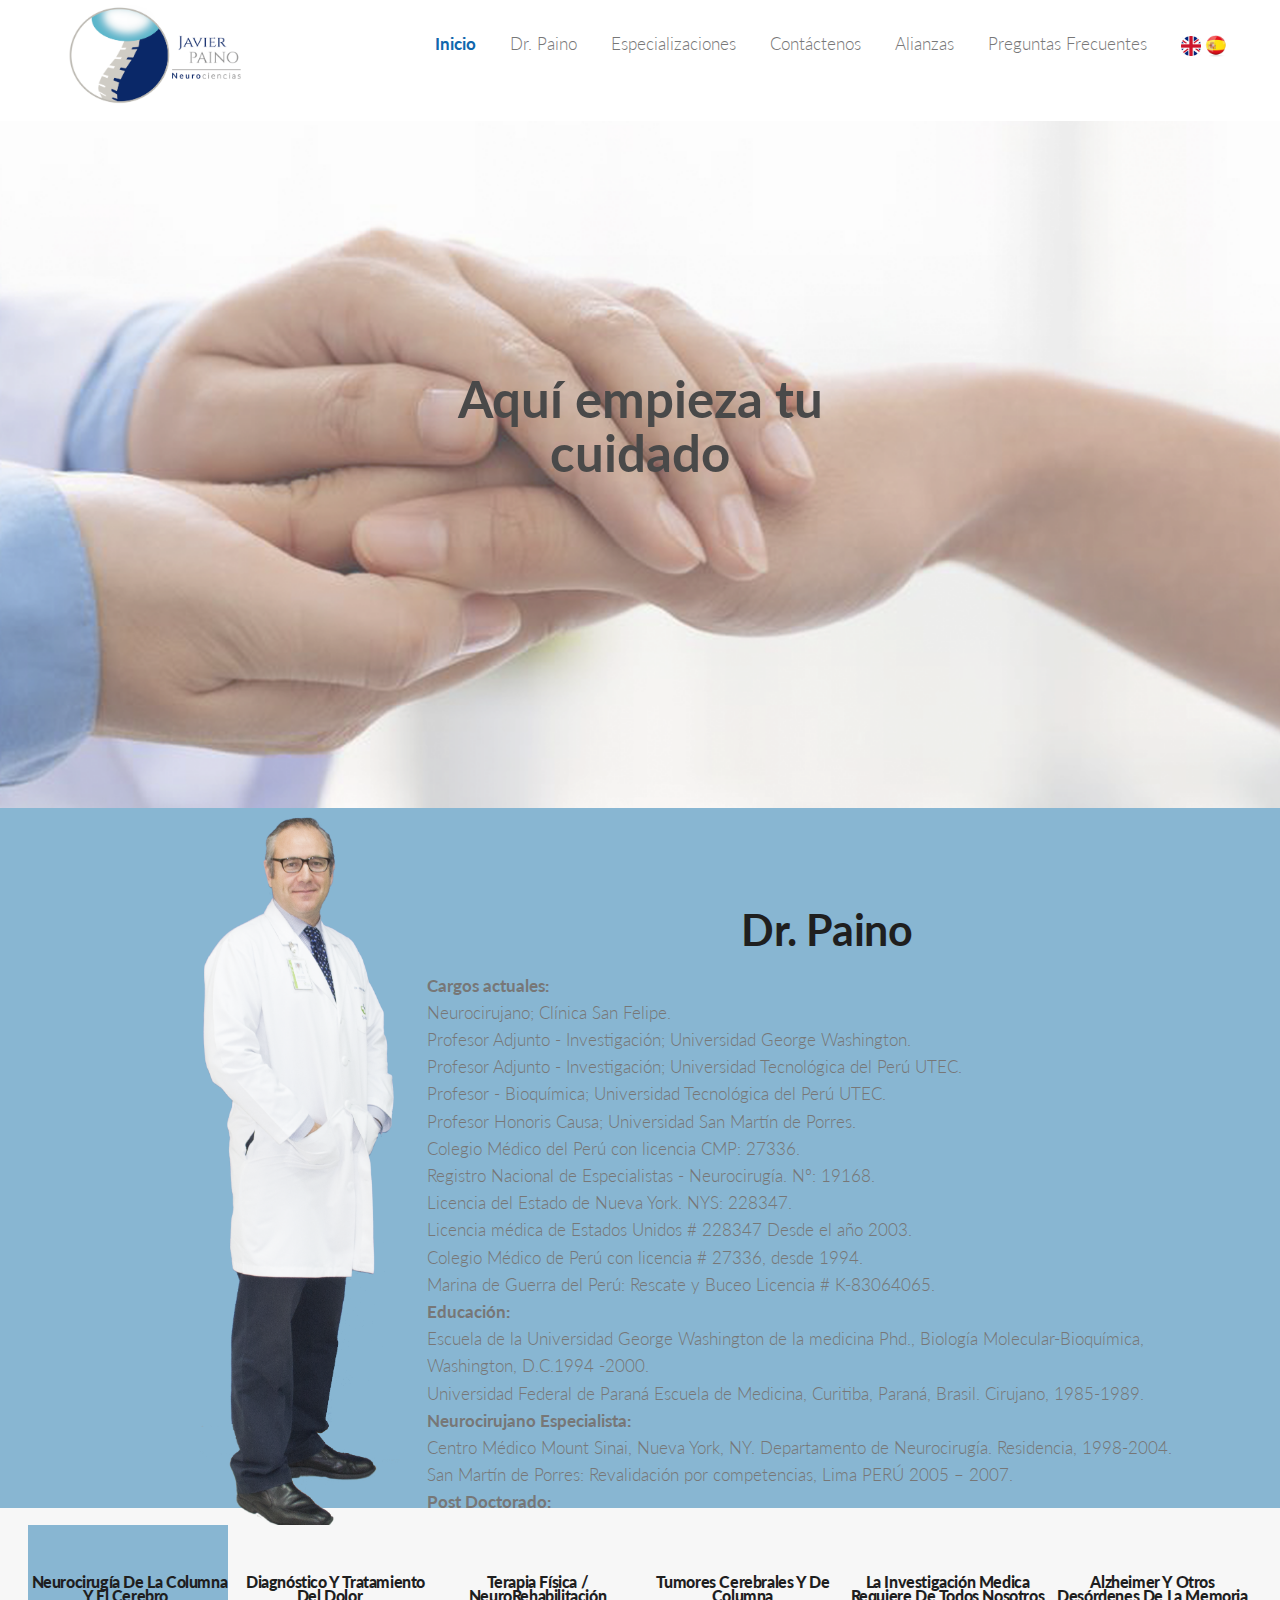
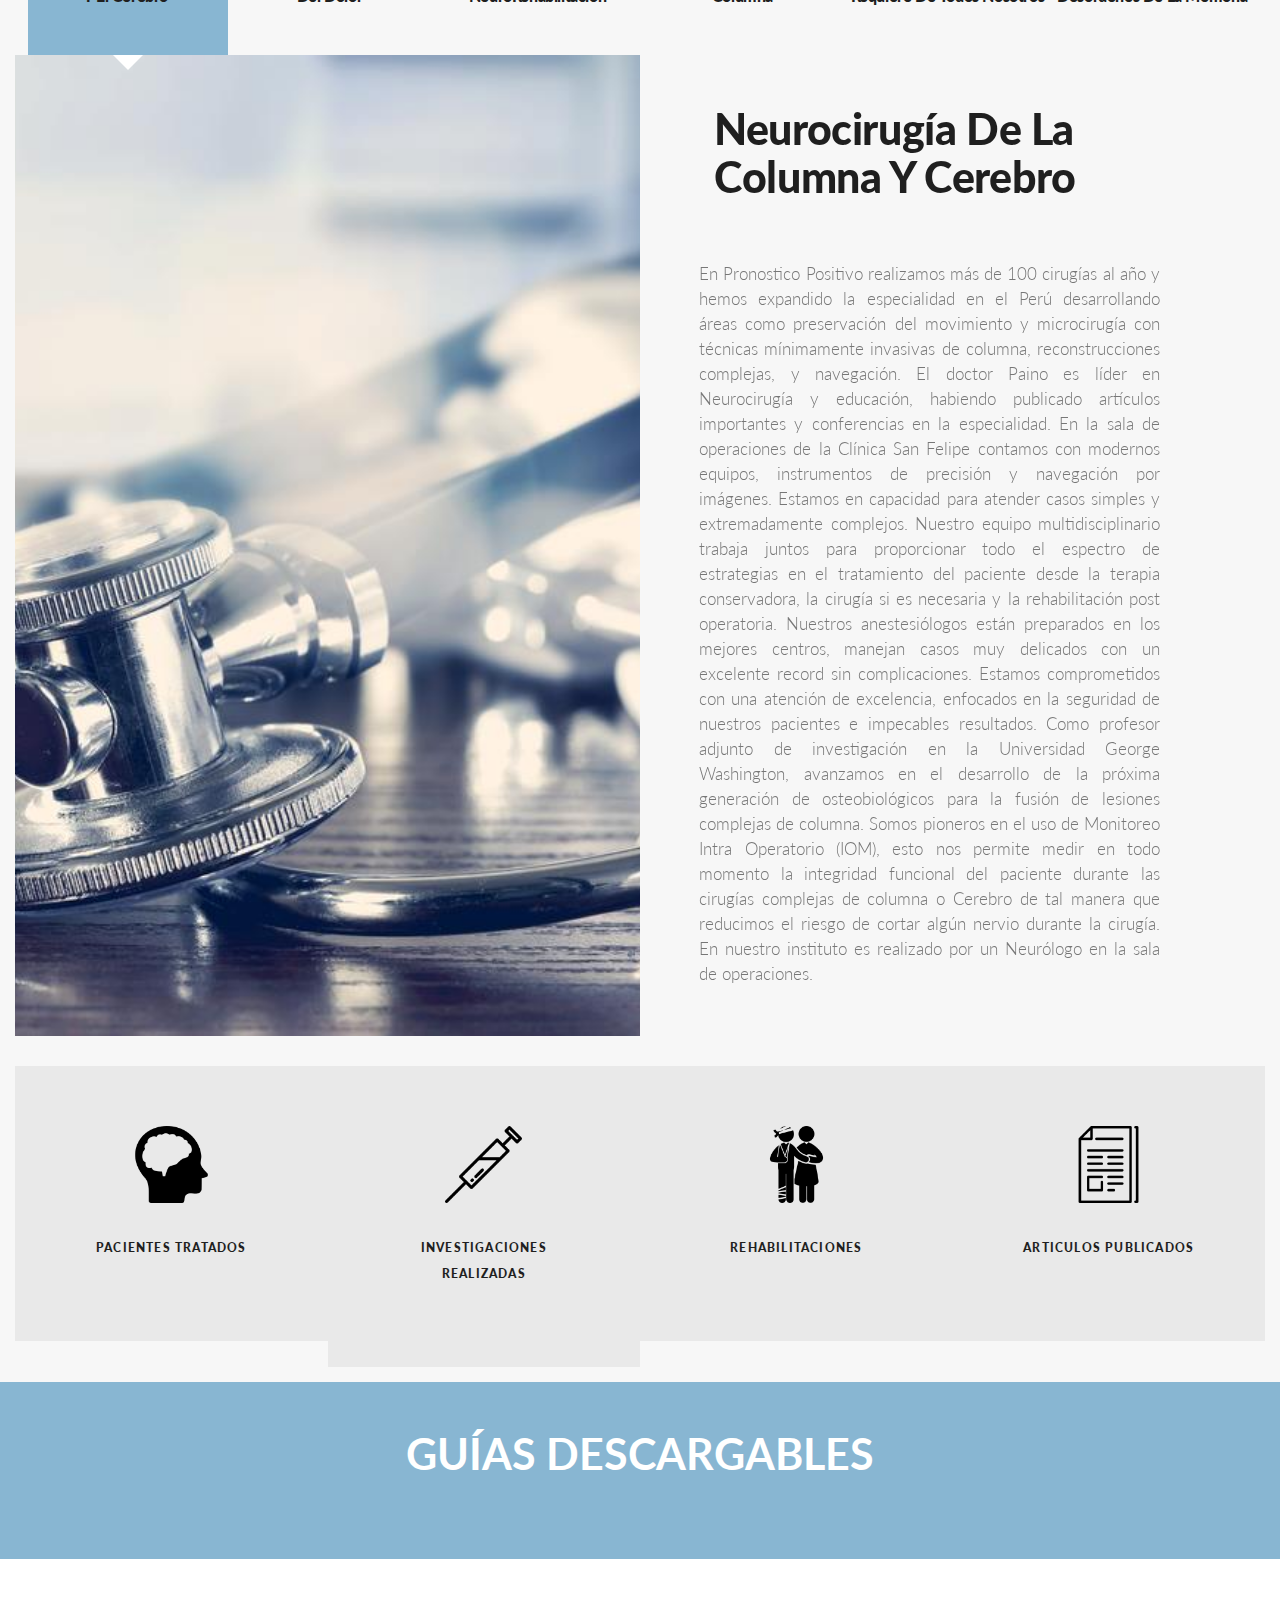
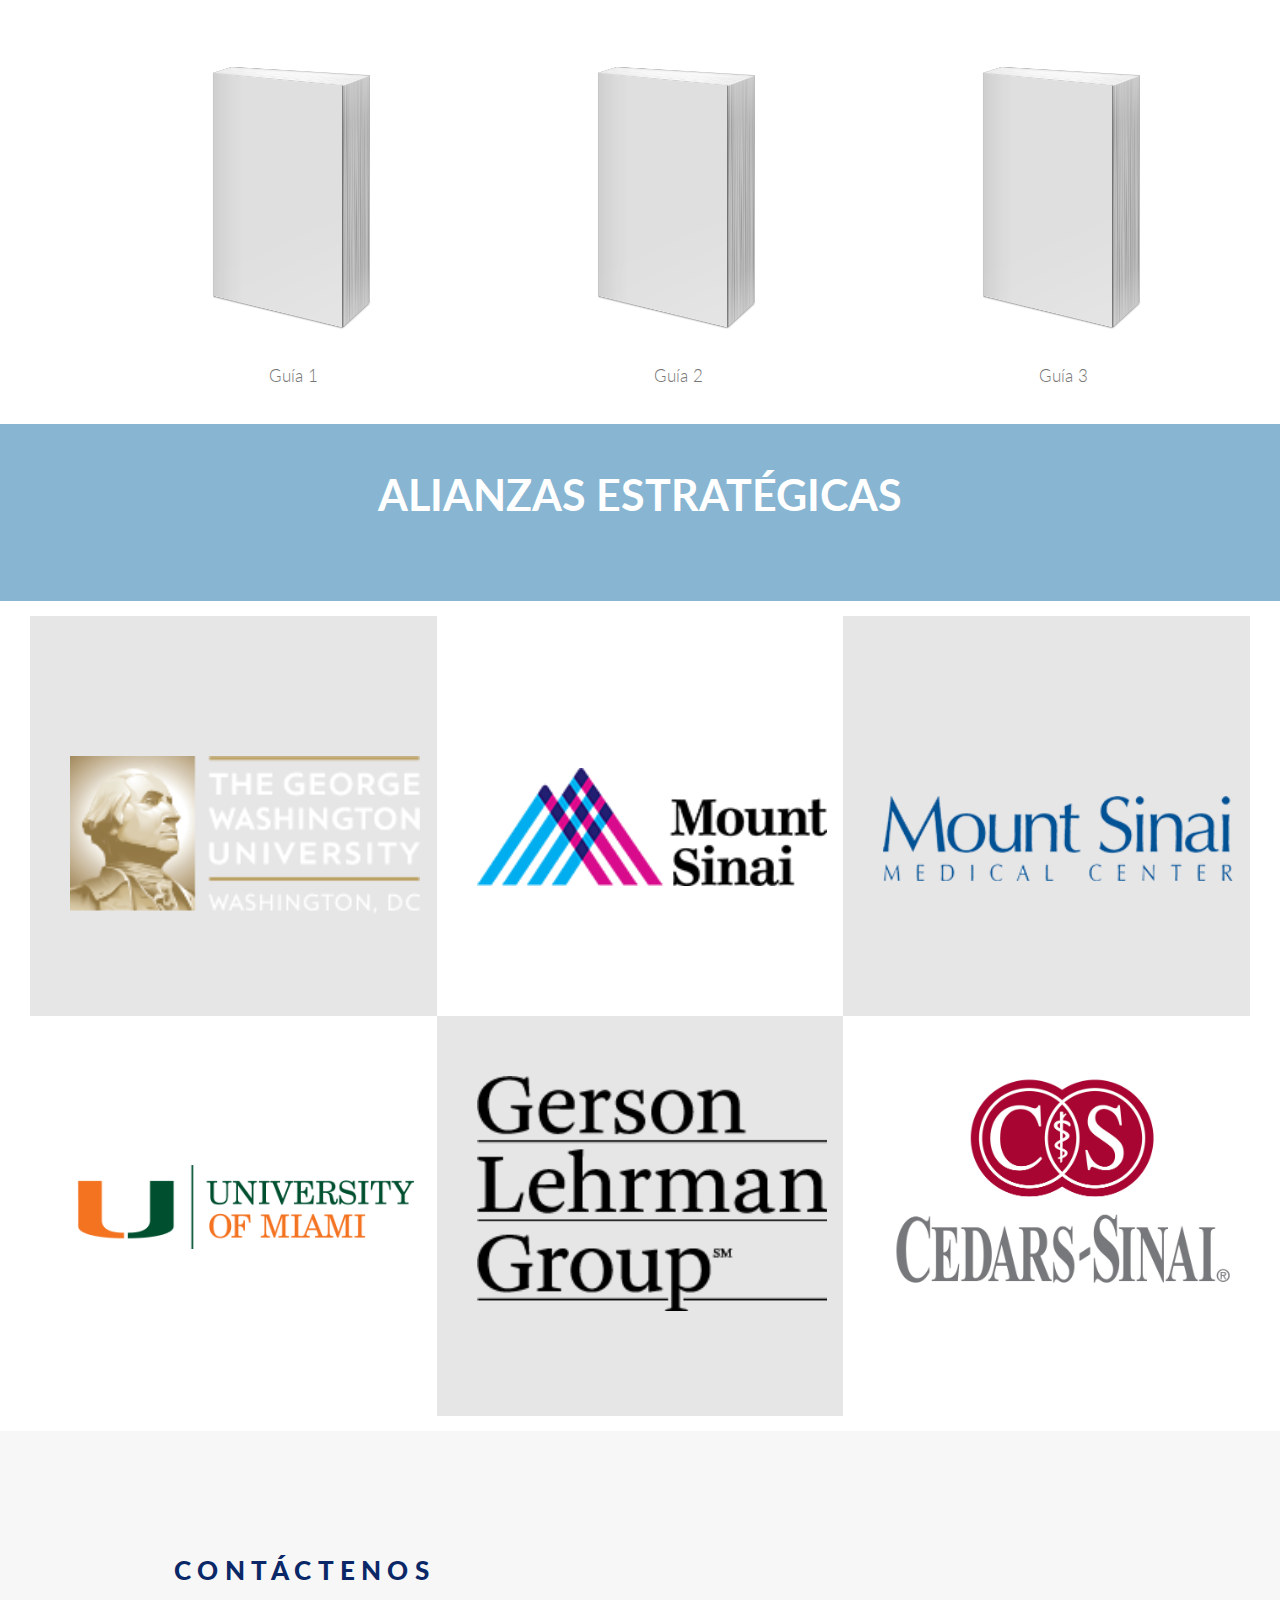
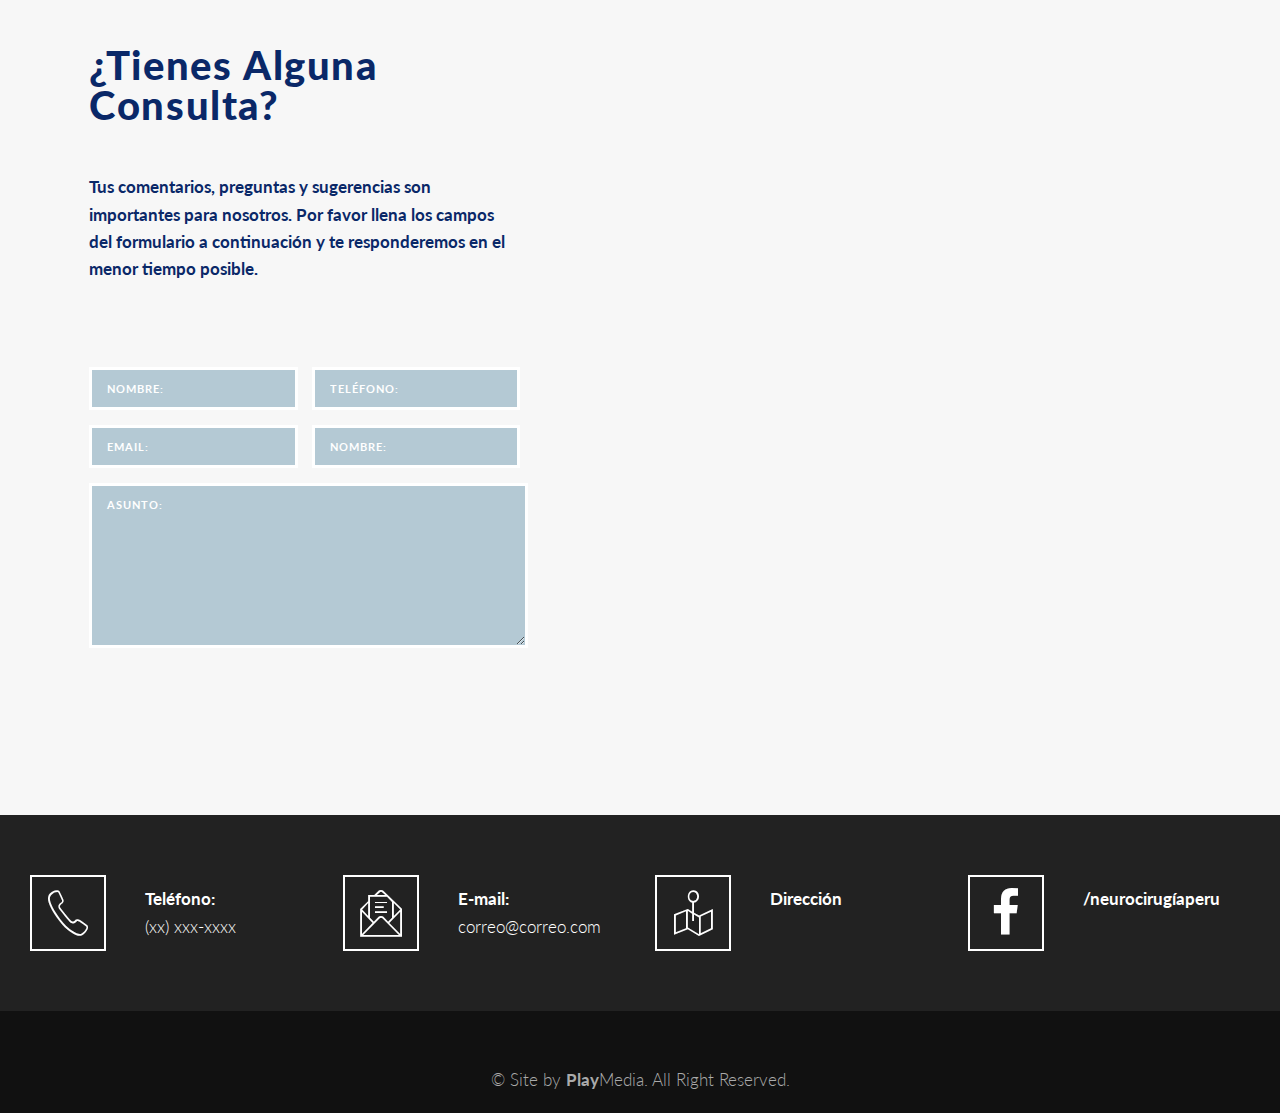
==== index.html @ 3f4b2efd "updates" ====
<!DOCTYPE html>
<html lang="es">
    <head>
        <meta charset="UTF-8" />
        <meta name="viewport" content="width=device-width, initial-scale=1">
        <!--<link rel="icon" type="image/png" href="images/logoplay.png">-->
        <title>Dr. Paino</title>
        <!--Inicio Bootstrap-->
        <link href="bootstrap/css/bootstrap.css" rel="stylesheet" type="text/css"/>
        <script src="bootstrap/jquery.min.js" type="text/javascript"></script>       
        <script src="bootstrap/js/bootstrap.js" type="text/javascript"></script>
        <link href="bootstrap/css/style-menu-play.css" rel="stylesheet" type="text/css"/>
        <link href="bootstrap/logoplay.css" rel="stylesheet" type="text/css"/>
        <!--Final Bootstrap-->
        <!--styles css-->
        <link rel='stylesheet' id='contact-form-7-css' href='css/styles.css' type='text/css' media='all' />
        <link href="fonts/style.css" rel="stylesheet" type="text/css"/>
        <!--Revolution slider-css-->
        <link rel='stylesheet' id='rs-plugin-settings-css' href='css/slider/settings.css' type='text/css' media='all' />
        <link rel='stylesheet' id='rs-plugin-settings-inline-css' href='css/slider/rs-plugin-settings-inline.css' type='text/css' media='all' />
        <!--cms style css-->
        <link rel='stylesheet' id='cms-plugin-stylesheet-css' href='css/cms-style.css' type='text/css' media='all' />
        <link rel='stylesheet' id='zkraven-style-css' href='css/style.css' type='text/css' media='all' />
        <!--[if lt IE 10]>
          <link property="cms-stylesheet" rel='stylesheet' id='zkraven-ie-css'  href='http://raven.zooka.io/demo/wp-content/themes/wp_raven/assets/css/ie.css?ver=screen' type='text/css' media='all' />
          <![endif]-->
        <!--cms instagram css-->
        <link rel='stylesheet' id='cms-widget-instagram-css' href='css/cms_instagram.css' type='text/css' media='all' />
        <!--widget cart search css-->
        <link rel='stylesheet' id='widget_cart_search_scripts-css' href='css/cms_cart_search.css' type='text/css' media='all' />
        <!--js_composer.min.css-->
        <link rel='stylesheet' id='js_composer_front-css' href='css/js_composer.min.css' type='text/css' media='all' />
        <!--jquery js-->
        <script type='text/javascript' src='js/jquery.js'></script>
        <!--jquery migrate js-->
        <script type='text/javascript' src='js/jquery-migrate.min.js'></script>
        <!--revolution slider js-->
        <script type='text/javascript' src='js/slider/jquery.themepunch.tools.min.js'></script>
        <script type='text/javascript' src='js/slider/jquery.themepunch.revolution.min.js'></script>
        <script type="text/javascript" src='js/slider/revolution.extension.slideanims.min.js'></script>
        <script type="text/javascript" src="js/slider/revolution.extension.layeranimation.min.js"></script>
        <script type="text/javascript" src="js/slider/revolution.extension.navigation.min.js"></script>
        <!--[if lte IE 9]>
          <link rel="stylesheet" type="text/css" href="http://raven.zooka.io/demo/wp-content/plugins/js_composer/assets/css/vc_lte_ie9.min.css" media="screen">
          <![endif]-->
        <!--[if IE  8]>
          <link rel="stylesheet" type="text/css" href="http://raven.zooka.io/demo/wp-content/plugins/js_composer/assets/css/vc-ie8.min.css" media="screen">
          <![endif]-->
        <!--common css-->
        <link rel='stylesheet' id='common-css' href='css/common.css' type='text/css' media='all' />
        <!--index-custom-vc css-->
        <link rel='stylesheet' id='index-custom-vc-css' href='css/index-custom-vc.css' type='text/css' media='all' />
        <link rel='stylesheet' id='custom-css'  href='css/custom.css' type='text/css' media='all' /><script type='text/javascript' src='js/modernizr.min.js'></script> 
        <link rel='stylesheet' id='custom-css' href='css/custom.css' type='text/css' media='all' />
        <link href="http://fonts.googleapis.com/css?family=Lato:100,300,400,700,900,100italic,300italic,400italic,700italic,900italic" rel="stylesheet" property="stylesheet" type="text/css" media="all" />
        <link href="http://fonts.googleapis.com/css?family=Lato:900" rel="stylesheet" property="stylesheet" type="text/css" media="all" />
        <style>
        ::-webkit-input-placeholder {
           color: #fff;
        }

        :-moz-placeholder { /* Firefox 18- */
           color: #fff;  
        }

        ::-moz-placeholder {  /* Firefox 19+ */
           color: #fff;  
        }

        :-ms-input-placeholder {  
           color: #fff;  
        }

        ::-webkit-scrollbar {
                width: 10px;
                height: 10px;
            }
            ::-webkit-scrollbar-button:start:decrement,
            ::-webkit-scrollbar-button:end:increment  {
                display: none;
            }
            
            ::-webkit-scrollbar-track-piece  {
                background-color: #fff;
                -webkit-border-radius: 6px;
            }
            
            ::-webkit-scrollbar-thumb:vertical {
                -webkit-border-radius: 6px;
                background: #5d6f94 url(scrollbar_thumb_bg.png) no-repeat center;
            }

            .seccion{
                padding-top: 5em;
                padding-left: 0px;
                padding-right: 0px;

            }

            .ir-arriba {
                position: fixed;
                display:inline;
                padding:0.5em 0.65em 0.5em 0.65em;
                border-radius: 5em;
                background:rgba(0,0,0, 0.5);
                color:#fff;
                font-size:20px;
                cursor:pointer;                
                bottom: 1.5em;
                right:1.5em;
            }
            .ir-arriba:hover,.ir-arriba:active {                
                background:rgba(255,255,255, 0.5);
                color:#000;
            }
            .nosotros{

            }

            .scrolll{
                width:800px;
                height:500px;
                /*background-color: #88b6d2;*/
                margin-top:40px;
                margin-left:40px;
                overflow-y:scroll;
                float:left;
            }

            .cont{
                height:450px;
            }
        </style>
        <script>
            $( "#target" ).scroll();

        </script>

    </head>
    <div class="panel-body">
        <!--<div class="ir-arriba">
            <span class="glyphicon glyphicon-arrow-up"></span>
        </div>-->
    </div>
    <body>

        <nav class="navbar navbar-play navbar-fixed-top navbar-right">
            <div class="container">
                <div class="navbar-header">
                    <div id="cms-nav-extra" class="pull-right navbar-toggle" data-toggle="collapse" data-target="#myNavbar" style="font-size: 1.1em; ">
                        <i class="fa fa-bars" aria-hidden="true"></i>
                    </div>
                    <div id="logo-play" class="pull-left clearfix">
                        <a class="cms-main-logo hidden-sm" href="#">
                            <img alt="" src="images/logoPaino.png" title="Play Media"> 
                        </a>
                    </div>
                </div>
                <div>
                    <div class="collapse navbar-collapse navbar-right" id="myNavbar">
                        <ul class="nav navbar-nav">
                            <li><a href="#Inicio" class=""><span class="menu-title">Inicio</span></a></li>
                            <li><a href="#DrPaino" class=""><span class="menu-title">Dr. Paino</span></a></li>
                            <li><a href="#Especializaciones" class=""><span class="menu-title">Especializaciones</span></a></li>
                            <li><a href="#Contacto" class=""><span class="menu-title">Contáctenos</span></a></li>
                            <li><a href="#Alianzas" class=""><span class="menu-title">Alianzas</span></a></li>
                            <li><a href="#" class=""><span class="menu-title">Preguntas Frecuentes</span></a></li>

                            <li><a style="padding-right: 0px;"><span class="menu-title"><img src="images/Alianzas/english.png" width="20px"></span></a></li>
                            <li><a style="padding-left: 0px;"><span class="menu-title"><img src="images/Alianzas/spanish.png" width="30px"></span></a></li>
                        </ul>
                    </div>
                </div>
            </div>
        </nav>

        <div id="Inicio" class="seccion">
            <div class="panel-body" style="
            background: url(images/cuidado.png) no-repeat center center fixed; 
            -webkit-background-size: cover;
            -moz-background-size: cover;
            -o-background-size: cover;
            background-size: cover;
            opacity: 0.7;
            margin-left: 0px;
            margin-right: 0px;>
                ">
                    <div class="col-md-12 hidden-xs hidden-sm"  style="opacity: 100;color:#000000; font-size: 3em; text-align: center;vertical-align: middle; padding: 5em">
                        <span><strong style="line-height: 0px !important;">Aquí empieza tu</strong></span><br /><br />
                        <span><strong style="line-height: -50px !important;">cuidado</strong></span>
                    </div>

                    <div class="vc_col-sm-12 vc_col-lg-offset-3 vc_col-lg-6 vc_col-md-offset-2 vc_col-md-8  wpb_column vc_column_container      vc_custom_1440820445589  vc_custom_1440820445589">
                        <div class="wpb_wrapper">
                            <div class="wpb_text_column wpb_content_element ">
                                <div class="wpb_wrapper">
                                  
                                </div>
                            </div>
                        </div>
                    </div>
                </div>
            </div>

        </div>
        <div id="DrPaino"  style="background-color: #88b6d2;height: : 720px;" >
        <div class="col-md-4 hidden-xs hidden-sm" style="float: left;padding-top: 0px;padding-left: 200px;">
                    <img src="images/doc.png" width="200px">
                </div>
           <div>
                
                <div>
                    <div class="col-md-8 hidden-xs hidden-sm"  style="color:#1F1F1F; font-size: 3em; text-align: center; padding-top: 50px;padding-bottom: 50px;">
                        
                    </div>
                                <div id="target" class="target" style="overflow: scroll;overflow-x:hidden; width: 800px; height: 600px; margin: auto 20px;">
                                    <h1 style="text-align: center;font-size: 2.5em;"><strong>Dr. Paino</strong></h1>
                                    <p style="text-align: justify;font-size: 0.8em;padding-right: 80px;">
                                    <ul style="list-style-type: none;">
                                        <li><strong>Cargos actuales:</strong></li>
                                        <li>Neurocirujano; Clínica San Felipe.</li>
                                        <li>Profesor Adjunto - Investigación; Universidad George Washington.</li>
                                        <li>Profesor Adjunto - Investigación; Universidad Tecnológica del Perú UTEC.</li>
                                        <li>Profesor - Bioquímica;  Universidad Tecnológica del Perú UTEC.</li>
                                        <li>Profesor Honoris Causa; Universidad San Martín de Porres.</li>
                                        <li>Colegio Médico del Perú con licencia CMP: 27336.</li>
                                        <li>Registro Nacional de Especialistas - Neurocirugía. Nº: 19168.</li>
                                        <li>Licencia del Estado de Nueva York. NYS: 228347.</li>
                                        <li>Licencia médica de Estados Unidos  # 228347 Desde el año 2003.</li>
                                        <li>Colegio Médico de Perú con licencia # 27336, desde 1994.</li>
                                        <li>Marina de Guerra del Perú: Rescate y Buceo Licencia # K-83064065.</li>

                                        <li><strong>Educación:</strong></li>
                                        <li>Escuela de la Universidad George Washington de la medicina Phd., Biología Molecular-Bioquímica, Washington, D.C.1994 -2000.</li>
                                        <li>Universidad Federal de Paraná Escuela de Medicina, Curitiba, Paraná, Brasil. Cirujano, 1985-1989.</li>
                                        <li><strong>Neurocirujano Especialista:</strong></li>
                                        <li>Centro Médico Mount Sinai, Nueva York, NY. Departamento de Neurocirugía. Residencia, 1998-2004.</li>
                                        <li>San Martín de Porres: Revalidación por competencias, Lima PERÚ 2005 – 2007.</li>
                                        <li><strong>Post Doctorado:</strong></li>
                                        <li>Centro Médico Mount Sinai, Nueva York, Nueva York. Departamento de Neurocirugía.  Neurotrauma Nivel III, 2004-2005.</li>
                                        <li>Centro Médico Mount Sinai, Nueva York, Nueva York. Departamento de Radiología. Residencia, 1997-1998.</li>
                                        <li>Centro Médico Mount Sinai, Nueva York, Nueva York. Departamento de Cirugía General. Internado 1996-1997.</li>
                                        <li>Universidad de Miami, Escuela de Medicina, Miami, FL. Departamento de Neurocirugía, Miami, FL. Investigador Asociado, 1993-1994.</li>
                                        <li>Universidad de Miami, Escuela de Medicina: Investigador. Florida, EE.UU. 1992 – 1993.</li>
                                        <li>Universidad de Miami, Escuela de Medicina, Miami, FL. Departamento de Inmunología. Postdoctorado en Investigación, 1990-1992.</li>
                                        <li><strong>Docente:</strong></li>
                                        <li>Universidad de Ingeniería y Tecnología UTEC, Departamento de Ingenieria Química. Profesor de Bioquímica y Biología Molecular 2016.</li>
                                        <li>Escuela de Medicina de Washington, DC George Washington University.</li>
                                        <li>Profesor Asistente de Investigación Departamento de Bioquímica y Biología Molecular 2005.</li>
                                        <li>Academia Stanley H. Kaplan, Washington, DC / Baltimore, MD</li>
                                        <li>Preparacion de Examenes de Licenciatura en Médicina EE.UU, 1995-1995.</li>
                                        <li>Rush Medical College Chicago, IL, División ArcVentures, Miami, FL</li>
                                        <li>Preparacion de Examenes de Licenciatura en Médicina EE.UU, 1992 – 1993.</li>
                                        <li><strong>Asesoría:</strong></li>
                                        <li>Marina de Guerra del Perú, Lima Perú, Departamento de Neurocirugía, Hospital Naval, Lima PERÚ. </li>
                                        <li>Cirugías complejas de columna vertebral y cerebro.</li>
                                        <li><strong>Intereses:</strong></li>
                                        <li>Terapia de células regenerativas en las enfermedades neurológicas. Biología Molecular y Biotecnología, Laboratorio UTEC. </li>
                                        <li>Cirugia minimaente Invasiva de Columna.  Instrumentación compleja de columna vertebral.  Neuro trauma.</li>
                                        <li>Tumores cerebrales: 9 años de investigación y Cirugía Meningiomas Cerebrales. Dr. Sekhar, Dr. Sen</li>
                                        <li><strong>Sociedades médicas:</strong></li>
                                        <li>Asociación Americana de Neurocirujanos, Washington, DC.</li>
                                        <li>Sociedad Americana de Cirugía de la Base del Cráneo, Little Rock OK.</li>
                                        <li>Asociación Médica Americana, Washington, DC.</li>
                                        <li>Sociedad Médica de Nueva York, NY.</li>
                                        <li>Academia de Ciencias de Nueva York, NY.</li>
                                        <li>Sociedad Radiológica de Nueva York, NY.</li>
                                        <li>Sociedad de Neurociencia, Washington, DC</li>
                                        <li>Sociedad de Biología Celular, Bethesda, MD.</li>
                                        <li>Colegio Médico de Perú, Lima, Perú.</li>
                                        <li><strong>Premios:</strong></li>
                                        <li>Médico del Año" Mount Sinai Hospital, 2001.</li>
                                        <li>Quién es quién en América" Sociedad de Strathmore de 2002.</li>
                                        <li>Quién es quién en Medicina en los Estados Unidos" Sociedad de Strathmore de 2004.</li>
                                        <li>Premio William Beaumont Sociedad de Investigación". Universidad  George Washington. Categoría de cartel anual del comité, ganador del '95 y '96.</li>
                                        <li>Premio de Intercambio Cultural Perú-Brasil". Becado en primer lugar en Medicina año 1982. Subvención Escuela de Medicina.</li>
                                        <li><strong>Fuente de proyectos financiados:</strong></li>
                                        <li>Fuente: Comisión peruana de Ciencia y Tecnología (CONCYTEC). Investigador principal.</li>
                                        <li>Fuente: Privada. Revisores; GWU y la Academia de Ciencias de Nueva York. Investigador principal.</li>
                                        <li>Fuente: Centro Médico Mount Sinai, Fundación para el incentivo en la  financiación de Investigación. Investigador principal.</li>
                                        <li>Fuente: Premio de Investigación Phillip Morris, Patrocinador GWU, Neurocirugía. Tesista.</li>
                                        <li>Fuente: Privada. Cursos prácticos en Cirugía mínimamente invasiva de la columna vertebral: Alemania.</li>
                                        <li>Fuente: Privada.  Microneurocirugía, Métodos para el Centro Médico de Base del Cráneo GWU, Washington, DC.</li>
                                        <li>Fuente: Privada.  Cardiología Avanzada y reanimación: "Harvey" Universidad de Miami, EE.UU.</li>
                                    </ul>

                                        </p>
                                    </div>
                            </div>
                        </div>
                    </div>
                </div>
            </div>
        </div>
        <div id="Especializaciones" class="seccion" style="padding-top: 0px !important;">
            <div class="panel-body" style="padding-top: 0px !important;">
                <div class="vc_tta-container" data-vc-action="collapse">
                    <div class="vc_general vc_tta vc_tta-tabs vc_tta-style-zk-raven vc_tta-o-shape-group vc_tta-tabs-position-top vc_tta-controls-align-center">
                        <div class="vc_tta-tabs-container">
                            <ul class="vc_tta-tabs-list">
                                
                                <li class="vc_tta-tab vc_active" data-vc-tab style="width: 180px;height: 130px;">
                                    <a style="border-left: 0px;" href="#Neurocirugia" data-vc-tabs data-vc-container=".vc_tta">
                                        <span style="margin: 4px;text-align: center">Neurocirugía de la Columna y el Cerebro</span>
                                    </a>
                                </li>
                                
                                <li class="vc_tta-tab" data-vc-tab style="width: 180px;height: 130px;">
                                    <a style="border-left: 0px;" href="#Diagnostico" data-vc-tabs data-vc-container=".vc_tta">
                                        <span style="margin: 6px;text-align: center">Diagnóstico y tratamiento del dolor</span>
                                    </a>
                                </li>
                                
                                <li class="vc_tta-tab" data-vc-tab style="width: 180px;height: 130px;">
                                    <a style="border-left: 0px;" href="#TerapiaFisica" data-vc-tabs data-vc-container=".vc_tta">
                                        <span>Terapia Física / NeuroRehabilitación</span>
                                    </a>
                                </li>
                                
                                <li class="vc_tta-tab" data-vc-tab style="width: 180px;height: 130px;">
                                    <a style="border-left: 0px;" href="#Tumorescerebrales" data-vc-tabs data-vc-container=".vc_tta">
                                        <span>Tumores cerebrales y de columna</span>
                                    </a>
                                </li>
                                
                                <li class="vc_tta-tab" data-vc-tab style="width: 180px;height: 130px;">
                                    <a style="border-left: 0px;" href="#Investigación" data-vc-tabs data-vc-container=".vc_tta">
                                        <span>La Investigación Medica requiere de todos nosotros </span>
                                    </a>
                                </li>

                                <li class="vc_tta-tab" data-vc-tab style="width: 180px;height: 130px;">
                                    <a style="border-left: 0px;border-right: 0px;" href="#Alzheimer" data-vc-tabs data-vc-container=".vc_tta">
                                        <span>Alzheimer y otros desórdenes de la memoria</span>
                                    </a>
                                </li>
                                
                            </ul>
                        </div>

                        <div class="vc_tta-panels-container">
                            <div class="vc_tta-panels">
                                <div class="vc_tta-panel vc_active " id="Neurocirugia" data-vc-content=".vc_tta-panel-body">
                                    <div class="vc_tta-panel-heading">
                                        <h4 class="vc_tta-panel-title"><a href="#Neurocirugia" data-vc-accordion data-vc-container=".vc_tta-container">
                                                <i class="vc_tta-icon play-lapiz"></i><span class="vc_tta-title-text">Neurocirugía de la Columna y Cerebro</span></a></h4>
                                    </div>
                                    <div class="vc_tta-panel-body ">
                                        <div class="vc_row wpb_row vc_inner vc_row-fluid cms-row-inner cms-flex-row vc_custom_1440820585068">
                                            <div class="wpb_column vc_column_container vc_col-sm-6 tab Neurocirugia">
                                                <div>
                                                    <div id="cms-empty-space-15679b50e40cea" 
                                                         class="vc_empty_space cms-empty-space cms-custom-css height-lg height-md height-sm height-xs clearfix">
                                                        <span class="vc_empty_space_inner"></span></div>
                                                </div>
                                            </div>
                                            <div class="wpb_column vc_column_container vc_col-sm-6 vc_col-lg-offset-1 vc_col-lg-5 vc_col-md-5" style="padding-top: 50px;">
                                                <div>
                                                    <div id="cms-empty-space-15679b50e411c8" class="vc_empty_space cms-empty-space cms-custom-css height-lg height-md height-sm height-xs clearfix"><span class="vc_empty_space_inner"></span></div>
                                                    <div id="cms-custom-headding-15679b50e413e7" class="vc_custom_heading vc_custom_1446622073876  clearfix">
                                                        <h2 class=" text-left">Neurocirugía de la Columna y Cerebro</h2>
                                                    </div>
                                                    <div class="wpb_text_column wpb_content_element  vc_custom_1446622085015">
                                                        <div>
                                                            <p style="text-align: justify;">En Pronostico Positivo realizamos más de 100 cirugías al año y hemos expandido la especialidad en el Perú desarrollando áreas como preservación del movimiento y microcirugía con técnicas mínimamente invasivas de columna, reconstrucciones complejas, y navegación. El doctor Paino es líder en Neurocirugía y educación, habiendo publicado artículos importantes y conferencias en la especialidad.  En la sala de operaciones de la Clínica San Felipe contamos con modernos equipos, instrumentos de precisión y navegación por imágenes. Estamos en capacidad para atender casos simples y extremadamente complejos.  Nuestro equipo multidisciplinario trabaja juntos para proporcionar todo el espectro de estrategias en el tratamiento del paciente desde la terapia conservadora, la cirugía si es necesaria y la rehabilitación post operatoria.  Nuestros anestesiólogos están preparados en los mejores centros, manejan casos muy delicados con un excelente record sin complicaciones.  Estamos comprometidos con una atención de excelencia, enfocados en la seguridad de nuestros pacientes e impecables resultados. Como profesor adjunto de investigación en la Universidad George Washington, avanzamos en el desarrollo de la próxima generación de osteobiológicos  para la fusión de lesiones complejas de columna.   Somos pioneros en el uso de Monitoreo Intra Operatorio (IOM), esto nos permite medir en todo momento la integridad funcional del paciente durante las cirugías complejas de columna o Cerebro de tal manera que reducimos el riesgo de cortar algún nervio durante la cirugía.  En nuestro instituto es realizado por un Neurólogo en la sala de operaciones.   </p>

                                                        </div>
                                                    </div>
                                                </div>
                                            </div>
                                        </div>
                                    </div>
                                </div>

                                <div class="vc_tta-panel" id="Diagnostico" data-vc-content=".vc_tta-panel-body">
                                    <div class="vc_tta-panel-heading">
                                        <h4 class="vc_tta-panel-title"><a href="#Diagnostico" data-vc-accordion data-vc-container=".vc_tta-container">
                                                <i class="vc_tta-icon play-redes"></i><span class="vc_tta-title-text">Redes Sociales</span></a></h4>
                                    </div>
                                    <div class="vc_tta-panel-body">
                                        <div class="vc_row wpb_row vc_inner vc_row-fluid cms-row-inner cms-flex-row vc_custom_1440820594011">
                                            <div class="wpb_column vc_column_container vc_col-sm-6 tab Diagnostico">
                                                <div class="wpb_wrapper">
                                                    <div id="cms-empty-space-15679b50e42d7c" class="vc_empty_space cms-empty-space cms-custom-css height-lg height-md height-sm height-xs clearfix"><span class="vc_empty_space_inner"></span></div>
                                                </div>
                                            </div>
                                            <div class="wpb_column vc_column_container vc_col-sm-6 vc_col-lg-offset-1 vc_col-lg-5 vc_col-md-5" style="padding-top: 50px;">
                                                <div class="wpb_wrapper">
                                                    <div id="cms-empty-space-15679b50e43515" class="vc_empty_space cms-empty-space cms-custom-css height-lg height-md height-sm height-xs clearfix"><span class="vc_empty_space_inner"></span></div>
                                                    <div id="cms-custom-headding-15679b50e437dd" class="vc_custom_heading vc_custom_1446622133801  clearfix">
                                                        <h2 class=" text-left">Diagnóstico y Tratamiento del Dolor
                                                        </h2>
                                                    </div>
                                                    <div class="wpb_text_column wpb_content_element  vc_custom_1446622161468">
                                                        <div class="wpb_wrapper">
                                                            <p style="text-align: justify;">El manejo de su dolor es una parte importante de nuestro Instituto.  Especialistas en manejo percutáneo del dolor y rehabilitación se juntan para proporcionarle un alivio profundo y duraderos de sus dolores agudos y crónicos.  Nuestro equipo trabaja muy integrado para proporcionarle una variedad de intervenciones y estrategias que le permitan recobrar el control de su vida sin dolor.  La adición del Dr. Alejandro Castillo a nuestro equipo intervencionista fortalece nuestro programa por lo que podemos presentar excelentes resultados a nuestros pacientes.  Manejamos situaciones complejas como Neuralgias de Arnold, Neuropatías del Trigémino, bloqueos epidurales, bloqueos facetarios, etc.  Tratamos dolores de cabeza refractarios a otros tratamientos mediante un aborde multidisciplinario.  Otros diagnósticos tratados en nuestro Instituto incluyen lumbalgias, cervicalgias , radiculopatías, túnel del carpo y dolor central post derrame cerebral. </p>
                                                        </div>
                                                    </div>  
                                                </div>
                                            </div>
                                        </div>
                                    </div>
                                </div>

                                <div class="vc_tta-panel" id="TerapiaFisica" data-vc-content=".vc_tta-panel-body">
                                    <div class="vc_tta-panel-heading">
                                        <h4 class="vc_tta-panel-title"><a href="#TerapiaFisica" data-vc-accordion data-vc-container=".vc_tta-container">
                                                <i class="vc_tta-icon play-diseño-reponsive"></i><span class="vc_tta-title-text">Programación & 
                                                    Diseño</span></a></h4>
                                    </div>
                                    <div class="vc_tta-panel-body">
                                        <div class="vc_row wpb_row vc_inner vc_row-fluid cms-row-inner cms-flex-row vc_custom_1440820594011">
                                            <div class="wpb_column vc_column_container vc_col-sm-6 tab TerapiaFisica">
                                                <div class="wpb_wrapper">
                                                    <div id="cms-empty-space-15679b50e452cb" class="vc_empty_space cms-empty-space cms-custom-css height-lg height-md height-sm height-xs clearfix"><span class="vc_empty_space_inner"></span></div>
                                                </div>
                                            </div>
                                            <div class="wpb_column vc_column_container vc_col-sm-6 vc_col-lg-offset-1 vc_col-lg-5 vc_col-md-5" style="padding-top: 50px;">
                                                <div class="wpb_wrapper">
                                                    <div id="cms-empty-space-15679b50e4599e" class="vc_empty_space cms-empty-space cms-custom-css height-lg height-md height-sm height-xs clearfix"><span class="vc_empty_space_inner"></span></div>
                                                    <div id="cms-custom-headding-15679b50e45c7c" class="vc_custom_heading vc_custom_1446622240763  clearfix">
                                                        <h2 class=" text-left">Terapia Física / NeuroRehabilitación
                                                        </h2>
                                                    </div>
                                                    <div class="wpb_text_column wpb_content_element  vc_custom_1446622256759">
                                                        <div class="wpb_wrapper">
                                                            <p style="text-align: justify;">Exclusivo para los pacientes de este Instituto. Nuestros pacientes se benefician de técnicas innovadoras en NeuroRehabilitación de columna vertebral.  Rehabilitamos también pacientes con afecciones degenerativas y cerebrales.  Manejamos programas que son supervisados directamente por nuestro Director Médico Neurocirujano.</p>
                                                        </div>
                                                    </div>
                                                </div>
                                            </div>
                                        </div>
                                    </div>
                                </div>

                                <div class="vc_tta-panel" id="Tumorescerebrales" data-vc-content=".vc_tta-panel-body">
                                    <div class="vc_tta-panel-heading" href="#Tumorescerebrales">
                                        <h4 class="vc_tta-panel-title"><a href="#Tumorescerebrales" data-vc-accordion data-vc-container=".vc_tta-container">
                                                <i class="vc_tta-icon play-marqueting"></i><span class="vc_tta-title-text"> Tumores cerebrales y de Columna</span></a></h4>
                                    </div>
                                    <div class="vc_tta-panel-body">
                                        <div class="vc_row wpb_row vc_inner vc_row-fluid cms-row-inner cms-flex-row vc_custom_1440820609034">
                                            <div class="wpb_column vc_column_container vc_col-sm-6 tab TumoresCerebrales">
                                                <div class="wpb_wrapper">
                                                    <div id="cms-empty-space-15679b50e475b1" class="vc_empty_space cms-empty-space cms-custom-css height-lg height-md height-sm height-xs clearfix"><span class="vc_empty_space_inner"></span></div>
                                                </div>
                                            </div>
                                            <div class="wpb_column vc_column_container vc_col-sm-6 vc_col-lg-offset-1 vc_col-lg-5 vc_col-md-5" style="padding-top: 50px;">
                                                <div class="wpb_wrapper">
                                                    <div id="cms-empty-space-15679b50e47cb5" class="vc_empty_space cms-empty-space cms-custom-css height-lg height-md height-sm height-xs clearfix"><span class="vc_empty_space_inner"></span></div>
                                                    <div id="cms-custom-headding-15679b50e47f4f" class="vc_custom_heading vc_custom_1446622297636  clearfix">
                                                        <h2 class=" text-left">Tumores cerebrales y de Columna <br />

                                                        </h2>
                                                    </div>
                                                    <div class="wpb_text_column wpb_content_element  vc_custom_1446622307173">
                                                        <div class="wpb_wrapper">
                                                            
                                                            <p style="text-align: justify;">Nuestro Instituto es uno de los centros de referencia donde se ha desarrollado el programa de Radiocirugía (Gamma Knife) en el Perú, además el Dr. Paino es Medico Titular del Miami Gamma Knife Institute y referente del Instituto de Gamma Knife de la Universidad de Pittsburg en Pennsilvania, dirigida por el prestigioso Neurocirujano Dr. Douglas Kondziolka.  Nosotros sabemos que si los tumores no se tratan a tiempo o son de crecimiento rápido tal vez no respondan bien a radiocirugía por eso algunos pocos casos los pasamos a cirugía.  Para los casos quirúrgicos, Cirujanos Oncólogos trabajan con el Dr.  Paino para solucionar los casos mas complejos de tumores cerebrales y de columna como el Cordoma de Sacro y otros. En el caso de tumores cerebrales, Dr. Paino tiene varias publicaciones (ver publicaciones) en prestigiosas Revistas y ha estudiado por mas de 15 años el comportamiento de los Meningiomas en el laboratorio con el Neurocirujano Dr.  Sekhar.  
El Dr. Paino se entrenó además  en la especialidad bajo la tutoría del prestigioso Cirujano de Base de Cráneo Dr. Sen.  
</p>
                                                        </div>
                                                    </div>
                                                </div>
                                            </div>
                                        </div>
                                    </div>
                                </div>

                                <div class="vc_tta-panel" id="Investigación" data-vc-content=".vc_tta-panel-body">
                                    <div class="vc_tta-panel-heading" href="#Investigación">
                                        <h4 class="vc_tta-panel-title"><a href="#Investigación" data-vc-accordion data-vc-container=".vc_tta-container">
                                                <i class="vc_tta-icon play-marqueting"></i><span class="vc_tta-title-text">Investigación</span></a></h4>
                                    </div>
                                    <div class="vc_tta-panel-body">
                                        <div class="vc_row wpb_row vc_inner vc_row-fluid cms-row-inner cms-flex-row vc_custom_1440820609034">
                                            <div class="wpb_column vc_column_container vc_col-sm-6 tab Investigacion">
                                                <div class="wpb_wrapper">
                                                    <div id="cms-empty-space-15679b50e475b1" class="vc_empty_space cms-empty-space cms-custom-css height-lg height-md height-xsm height-xs clearfix"><span class="vc_empty_space_inner"></span></div>
                                                </div>
                                            </div>
                                            <div class="wpb_column vc_column_container vc_col-sm-6 vc_col-lg-offset-1 vc_col-lg-5 vc_col-md-5" style="padding-top: 50px;">
                                                <div class="wpb_wrapper">
                                                    <div id="cms-empty-space-15679b50e47cb5" class="vc_empty_space cms-empty-space cms-custom-css height-lg height-md height-sm height-xs clearfix"><span class="vc_empty_space_inner"></span></div>
                                                    <div id="cms-custom-headding-15679b50e47f4f" class="vc_custom_heading vc_custom_1446622297636  clearfix">
                                                        <h2 class=" text-left">Investigación <br />

                                                        </h2>
                                                    </div>
                                                    <div class="wpb_text_column wpb_content_element  vc_custom_1446622307173">
                                                        <div class="wpb_wrapper">
                                                           
                                                            <p style="text-align: justify;">La investigación en el Perú requiere de todos nosotros. El Doctor Paino, un expediente es también pionero de la investigación de Células Madre en el Mundo y lidera el laboratorio de alta tecnología de Bioingeniería en la Universidad UTEC. El Gobierno Peruano, mediante su ente Científico CONCYTEC ha creído en él y ha financiado su proyecto a través de FONDECYT.  La Cleveland Clinic nos apoya desde el 2015 con intercambio de conocimientos  sobre nano partículas y más recientemente ha equipado nuestro laboratorio con donación de equipo de alta tecnología por lo cuál somos uno de los laboratorios más especializados en cultivos celulares del país según CONCYTEC.  
Estamos interesados en avanzar el conocimiento mediante investigación en Ciencias Básicas Biológicas. En un futuro, la unión entre las proteínas de células madre y  las nano partículas que pretendemos desarrollar podrían beneficiar directamente a cientos de pacientes quemados  y con lesiones de médula en todo el Perú.  El Dr. Paino también ha desarrollado toda un área de estudios con relación a terapia genética y células madre para enfermedades degenerativas del cerebro y la columna como ELA, Esclerosis Múltiple, Enfermedad de Tay Sachs, Enfermedad de Sandohoff, etc.   
Por favor contactese con nuestra oficina de investigación al 2190258 si desea participar de algunos de esos estudios.
</p>
                                                        </div>
                                                    </div>
                                                </div>
                                            </div>
                                        </div>
                                    </div>
                                </div>

                                <div class="vc_tta-panel" id="Alzheimer" data-vc-content=".vc_tta-panel-body">
                                    <div class="vc_tta-panel-heading" href="#Alzheimer">
                                        <h4 class="vc_tta-panel-title"><a href="#Alzheimer" data-vc-accordion data-vc-container=".vc_tta-container">
                                                <i class="vc_tta-icon play-marqueting"></i><span class="vc_tta-title-text">Alzheimer y prevención de otros desordenes de la memoria</span></a></h4>
                                    </div>
                                    <div class="vc_tta-panel-body">
                                        <div class="vc_row wpb_row vc_inner vc_row-fluid cms-row-inner cms-flex-row vc_custom_1440820609034">
                                            <div class="wpb_column vc_column_container vc_col-sm-6 tab Alzheimer">
                                                <div class="wpb_wrapper">
                                                    <div id="cms-empty-space-15679b50e475b1" class="vc_empty_space cms-empty-space cms-custom-css height-lg height-md height-sm height-xs clearfix"><span class="vc_empty_space_inner"></span></div>
                                                </div>
                                            </div>
                                            <div class="wpb_column vc_column_container vc_col-sm-6 vc_col-lg-offset-1 vc_col-lg-5 vc_col-md-5" style="padding-top: 50px;">
                                                <div class="wpb_wrapper">
                                                    <div id="cms-empty-space-15679b50e47cb5" class="vc_empty_space cms-empty-space cms-custom-css height-lg height-md height-sm height-xs clearfix"><span class="vc_empty_space_inner"></span></div>
                                                    <div id="cms-custom-headding-15679b50e47f4f" class="vc_custom_heading vc_custom_1446622297636  clearfix">
                                                        <h2 class=" text-left">Alzheimer y prevención de otros desordenes de la memoria <br />

                                                        </h2>
                                                    </div>
                                                    <div class="wpb_text_column wpb_content_element  vc_custom_1446622307173">
                                                        <div class="wpb_wrapper">
                                                            <p style="text-align: justify;">Médicos y psicólogos de nuestro instituto afiliados al campo de los desórdenes neuro cognitivos evalúan pacientes con preocupación acerca de la pérdida  temprana de la memoria.  Alteraciones del estado de ánimo , el comportamiento, el lenguaje y la memoria son  síntomas que tienen una variedad de causas, nosotros hemos desarrollado programas personalizados que tienen la finalidad de diagnosticar y prevenir alteraciones intelectuales, incluido el Alzheimer.   Realizamos evaluaciones completas para asegurar el mejor protocolo para nuestros pacientes.  Manejamos los últimos avances en la investigación y/o tratamiento de problemas neuro cognitivos.  Nuestros tratamientos están dirigidos a personas que en la actualidad no presentan problemas de memoria pero están interesadas en cultivar y/o ejercitar las capacidades cognitivas sobreviniendo el deterioro de las funciones intelectuales.  Manejamos también protocolos de investigación con células mesenquimales para la regeneración del tejido neurológico con el propósito de prevenir la demencia tratándola prematuramente y previniendo su avance. Bajo la dirección del Dr. Paino nuestro centro de prevención es pionero en el Perú.  Estamos afiliados con modernos centros de diagnostico por imágenes para el diagnóstico temprano.  Junto con nuestros científicos asociados como el Dr. Burton Feinerman en Florida, trabajamos arduamente para desarrollar alternativas de terapia genética para la prevención y tratamiento del envejecimiento temprano del cerebro. Las enfermedades neuro degenerativas afectan a miles de peruanos y sus causas permanecen desconocidas.  Nuestras investigaciones se enfocan también en atacar algunos factores de riesgo que pueden prevenir el avance de la demencia como por ejemplo el uso indiscriminado de analgésicos, estrés post traumáticos, enfermedades infecciosas, etc. Asesoramos a nuestros pacientes acerca de factores electromagnéticos ( antenas) que puedan causar modificaciones genéticas que aumenten los factores de riesgo de la demencia. </p>
                                                        </div>
                                                    </div>
                                                    
                                                   
                                                </div>
                                            </div>
                                        </div>
                                    </div>
                                </div>

                            </div>
                        </div>
                    </div>
                </div>
            </div>
            <div class="panel-body">
                <div class="vc_col-sm-6 vc_col-lg-3 vc_col-md-3  wpb_column vc_column_container      vc_custom_1446426772176  vc_custom_1446426772176">
                    <div class="wpb_wrapper">
                        <div class="cms-counter-wraper cms-counter text-center template-cms_counter content-align-center " id="cms-counter">
                            <div class="cms-counter-inner">
                                <div class=" cms-counter-body">
                                    <div class="cms-fancy-box-item">
                                        <div class="cms-counter-content">
                                            <div class="cms-counter-middle">
                                                <span class="cms-counter-icon">
                                                    <i class="paciente">
                                                    </i>
                                                </span>
                                                <div id="counter_cms-counter_item_1" class="h3 cms-counter cms-counter-digit zero" data-suffix="" data-prefix="+" data-type="zero" data-digit="1347">
                                                </div>
                                                <h3 class="cms-counter-title">
                                                    <span>Pacientes Tratados</span>
                                                </h3>
                                            </div>
                                        </div>
                                    </div>
                                </div>
                            </div>
                        </div>
                    </div>
                </div>
                <div class="vc_col-sm-6 vc_col-lg-3 vc_col-md-3  wpb_column vc_column_container      vc_custom_1446426772176  vc_custom_1446426772176">
                    <div class="wpb_wrapper">
                        <div class="cms-counter-wraper cms-counter text-center template-cms_counter content-align-center " id="cms-counter-2">
                            <div class="cms-counter-inner">
                                <div class=" cms-counter-body">
                                    <div class="cms-fancy-box-item">
                                        <div class="cms-counter-content">
                                            <div class="cms-counter-middle">
                                                <span class="cms-counter-icon">
                                                    <i class="investigacion">
                                                    </i>
                                                </span>
                                                <div id="counter_cms-counter-2_item_1" class="h3 cms-counter cms-counter-digit zero" data-suffix="" data-prefix="+" data-type="zero" data-digit="153">
                                                </div>
                                                <h3 class="cms-counter-title">
                                                    <span>Investigaciones Realizadas</span>
                                                </h3>
                                            </div>
                                        </div>
                                    </div>
                                </div>
                            </div>
                        </div>
                    </div>
                </div>
                <div class="vc_col-sm-6 vc_col-lg-3 vc_col-md-3  wpb_column vc_column_container      vc_custom_1446426772176  vc_custom_1446426772176">
                    <div class="wpb_wrapper">
                        <div class="cms-counter-wraper cms-counter text-center template-cms_counter content-align-center " id="cms-counter-3">
                            <div class="cms-counter-inner">
                                <div class=" cms-counter-body">
                                    <div class="cms-fancy-box-item">
                                        <div class="cms-counter-content">
                                            <div class="cms-counter-middle">
                                                <span class="cms-counter-icon">
                                                    <i class="rehabilitacion">
                                                    </i>
                                                </span>
                                                <div id="counter_cms-counter-3_item_1" class="h3 cms-counter cms-counter-digit zero" data-suffix="" data-prefix="+" data-type="zero" data-digit="3567">
                                                </div>
                                                <h3 class="cms-counter-title">
                                                    <span>Rehabilitaciones</span>
                                                </h3>
                                            </div>
                                        </div>
                                    </div>
                                </div>
                            </div>
                        </div>
                    </div>
                </div>
                <div class="vc_col-sm-6 vc_col-lg-3 vc_col-md-3  wpb_column vc_column_container      vc_custom_1446426772176  vc_custom_1446426772176">
                    <div class="wpb_wrapper">
                        <div class="cms-counter-wraper cms-counter text-center template-cms_counter content-align-center " id="cms-counter-4">
                            <div class="cms-counter-inner">
                                <div class=" cms-counter-body">
                                    <div class="cms-fancy-box-item">
                                        <div class="cms-counter-content">
                                            <div class="cms-counter-middle">
                                                <span class="cms-counter-icon">
                                                    <i class="articulos">
                                                    </i>
                                                </span>
                                                <div id="counter_cms-counter-4_item_1" class="h3 cms-counter cms-counter-digit zero" data-suffix="" data-prefix="+" data-type="zero" data-digit="322">
                                                </div>
                                                <h3 class="cms-counter-title">
                                                    <span>Articulos Publicados</span>
                                                </h3>
                                            </div>
                                        </div>
                                    </div>
                                </div>
                            </div>
                        </div>
                    </div>
                </div>
            </div>
        </div>



        <div id="" class="seccion" style="padding-top: 0px !important">
            <div class="panel-body" style="background-color: #88b6d2;">
                <div style="text-align: center; padding: 1.8em;" class=" clearfix" id="cms-custom-headding-15679b50e50b82">
                    <p style="color:#ffffff;font-size: 2.5em; text-transform: uppercase; line-height: normal;"><strong>Guías Descargables</strong></p>                                   
                </div>                                
                <div class="wpb_text_column wpb_content_element ">
                    
                </div>
            </div>
            <div class="panel-body" style="background-color: white;padding-top: 80px;" >
                <div class="col-md-12" >
                    <div class="col-md-1" style="margin: 20px;"></div>
                    <div class="col-md-2 col-sm-3 col-xs-3" style="margin: 20px;">
                        <img src="images/gu.png" style="display: block;margin: auto auto;" /><br>
                        <p style="text-align: center">Guía 1</p>
                    </div>
                    <div class="col-md-1" style="margin: 20px;"></div>
                    <div class="col-md-2 col-sm-3 col-xs-3" style="margin: 20px;">
                        <img src="images/gu.png" style="display: block;margin: auto auto;" /><br>
                        <p style="text-align: center">Guía 2</p>
                    </div>
                    <div class="col-md-1" style="margin: 20px;"></div>
                    <div class="col-md-2 col-sm-3 col-xs-3" style="margin: 20px;">
                        <img src="images/gu.png" style="display: block;margin: auto auto;"/><br>
                        <p style="text-align: center">Guía 3</p>
                    </div>

                </div>
            </div>
        </div>



        <div id="Alianzas" class="seccion" style="padding-top: 0px !important">
            <div class="panel-body" style="background-color: #88b6d2;">
                <div style="text-align: center; padding: 1.8em;" class=" clearfix" id="cms-custom-headding-15679b50e50b82">
                    <p style="color:#ffffff;font-size: 2.5em; text-transform: uppercase; line-height: normal;"><strong>Alianzas Estratégicas</strong></p>                                   
                </div>                                
                <div class="wpb_text_column wpb_content_element ">
                    
                </div>
            </div>
            <div class="panel-body" style="background-color: white" >
                <div class="col-md-12" >
                    <div class="col-md-4 col-sm-6 col-xs-6" style="background-color: #e6e6e6" >
                        <div style="width: 400px; height:400px; ">
                            <img src="images/Alianzas/GWPortrait.png" style="display: block;margin: auto auto;padding-top: 35%" width="350px" alt=""/>
                        </div>
                    </div>
                    <div class="col-md-4 col-sm-6 col-xs-6" >
                        <div style="width: 400px; height:400px; ">  
                            <img src="images/Alianzas/Mount_Sinai.png" style="display: block;margin: auto auto;padding-top: 38%" width="350px"  alt=""/>
                        </div>
                    </div>
                    <div class="col-md-4 col-sm-6 col-xs-6" style="background-color: #e6e6e6">
                        <div style="width: 400px; height:400px;">  
                            <img src="images/Alianzas/Mount.png" style="display: block;margin: auto auto;padding-top: 45%" width="350px" alt=""/>
                        </div>
                    </div>
                    <div class="col-md-4 col-sm-6 col-xs-6" >
                        <div style="width: 400px; height:400px;">  
                            <img src="images/Alianzas/umiami-logo.png" style="display: block;margin: auto auto;padding-top: 15%" width="350px" alt=""/>
                        </div>
                    </div>
                    <div class="col-md-4 col-sm-6 col-xs-6" style="background-color: #e6e6e6">
                        <div style="width: 400px; height:400px;">  
                            <img src="images/Alianzas/GLG_logo.png" style="display: block;margin: auto auto;padding-top: 15%" width="350px" alt=""/>
                        </div>
                    </div>
                    <div class="col-md-4 col-sm-6 col-xs-6" >
                        <div style="width: 400px; height:400px;">  
                            <img src="images/Alianzas/Cedars.jpg" style="display: block;margin: auto auto;padding-top: 15%" width="350px" alt=""/>
                        </div>
                    </div>

                </div>
            </div>
        </div>
        
        <div id="Contacto" class="">
            <div id="cms-row-15679b50e7b8a3" class="seccion vc_custom_1440984246360 ">
                <div class="panel-body">
                    <div class="vc_col-lg-offset-1 vc_col-lg-5 vc_col-md-offset-1 vc_col-md-6  wpb_column vc_column_container cf7-zk-raven4 vc_custom_1442199020596  vc_custom_1442199020596">
                        <div id="cms-custom-headding-15679b50e7c409" class="vc_custom_heading cms-title-bottom-line clearfix">
                            <h5 class="cms-custom-headding-title text-left"></span> CONTÁCTENOS </h5>
                        </div>
                        <div id="cms-custom-headding-15679b50e7c6d9" class="vc_custom_heading vc_custom_1446626527589  clearfix">
                            <h2 class="text-left"> ¿Tienes alguna<br />
                                 consulta?<br />
                            </h2>
                        </div>
                        <div class="wpb_text_column wpb_content_element  vc_custom_1446626694783">
                            <div class="wpb_wrapper" style="color:#0a2868; border-radius: 0.3em; padding-top: 0.5em;">
                                <p> <strong>Tus comentarios, preguntas y sugerencias son importantes para nosotros.  
                                    Por favor llena los campos del formulario a continuación y te responderemos en el menor tiempo posible.</strong>
                                </p>
                            </div>
                        </div>
                        <div class="wpcf7" id="wpcf7-f1613-p1186-o1" lang="en-US" dir="ltr">
                            <div class="screen-reader-response"></div>
                            <form id="enviarCorreo" action="enviarCorreo.php" method="POST" class="wpcf7-form">
                                <div class="row">
                                    <div class="col-xs-12 col-sm-12 col-md-6 col-lg-6">
                                        <input type="text" name="nombre" value="" size="40" 
                                               class="wpcf7-form-control wpcf7-text wpcf7-validates-as-required" 
                                               aria-required="true" aria-invalid="false" title="Ingresar Nombre" placeholder="NOMBRE:" required/>
                                    </div>
                                    <div class="col-xs-12 col-sm-12 col-md-6 col-lg-6">

                                        <input type="text" name="telefono" value=""  pattern="[0-9]{7,9}" 
                                               class="wpcf7-form-control wpcf7-text wpcf7-tel wpcf7-validates-as-tel" 
                                               aria-invalid="false" title="Ingresar un Número Teléfonico Valido" placeholder="TELÉFONO:" />
                                    </div>
                                </div>
                                <div class="row">
                                    <div class="col-xs-12 col-sm-12 col-md-6 col-lg-6">
                                        <input type="email" name="correo" value="" size="40" 
                                               class="wpcf7-form-control wpcf7-text wpcf7-email wpcf7-validates-as-required wpcf7-validates-as-email"
                                               aria-required="true" aria-invalid="false" title="Ingresar E-mail Valido" placeholder="Email:" required/>
                                    </div>
                                    <div class="col-xs-12 col-sm-12 col-md-6 col-lg-6">
                                        <input type="text" name="asunto" value="" size="40" class="wpcf7-form-control wpcf7-text"
                                               aria-invalid="false" placeholder="NOMBRE:" />
                                    </div>
                                </div>
                                <div class="row">
                                    <div class="col-xs-12 col-sm-12 col-md-12 col-lg-12">
                                        <span class="wpcf7-form-control-wrap your-message">
                                            <textarea name="mensaje" cols="40" rows="10"                                                           
                                                      class="wpcf7-form-control wpcf7-textarea wpcf7-validates-as-required" 
                                                      aria-required="true" aria-invalid="false" placeholder="ASUNTO:" 
                                                      title="Ingresar Mensaje" required></textarea></span>
                                    </div>
                                </div>
                            </form>
                        </div>
                    </div>
                </div>

            </div>
            <div id="cms-row-15679b50e7de29" class="clearfix vc_custom_1446427805341 full-width cms-custom-css">
                <div class="panel-body">
                    <div class="row">
                        <div class="vc_col-sm-3 wpb_column vc_column_container      vc_custom_1446427812331  vc_custom_1446427812331" style="color:#ffffff;">
                            <div class="wpb_wrapper">
                                <div class="cms-fancyboxes-wraper template-cms_fancybox_single--contact content-align-default " id="cms-fancy-box-single">
                                    <div class="cms-fancyboxes-body clearfix">
                                        <div class="cms-fancybox-item clearfix">
                                            <div class="fancy-box-icon pull-left icon-60">
                                                <i class="pe-7s-call"></i>
                                            </div>
                                            <div class="cms-single-fancybox-content">
                                                <div class="fancy-box-content">
                                                    <p><strong>Teléfono:</strong> 
                                                        <br />
                                                        (xx) xxx-xxxx
                                                    </p>
                                                </div>
                                            </div>

                                        </div>
                                    </div>
                                </div>
                            </div>
                        </div>
                        <div class="vc_col-sm-3 wpb_column vc_column_container      vc_custom_1446429146793  vc_custom_1446429146793">
                            <div class="wpb_wrapper">
                                <div class="cms-fancyboxes-wraper template-cms_fancybox_single--contact content-align-default " id="cms-fancy-box-single-2">
                                    <div class="cms-fancyboxes-body clearfix">
                                        <div class="cms-fancybox-item clearfix">
                                            <div class="fancy-box-icon pull-left icon-60">
                                                <i class="pe-7s-mail-open-file"></i>
                                            </div>
                                            <div class="cms-single-fancybox-content">
                                                <div class="fancy-box-content" style="color:white">
                                                    <p><strong>E-mail:</strong> 
                                                        <br />
                                                        correo@correo.com
                                                    </p>
                                                </div>
                                            </div>
                                        </div>
                                    </div>
                                </div>
                            </div>
                        </div>
                        <div class="vc_col-sm-3  wpb_column vc_column_container      vc_custom_1446429007563  vc_custom_1446429007563" style="color:#ffffff;">
                            <div class="wpb_wrapper">
                                <div class="cms-fancyboxes-wraper template-cms_fancybox_single--contact content-align-default " id="cms-fancy-box-single-3">
                                    <div class="cms-fancyboxes-body clearfix">
                                        <div class="cms-fancybox-item clearfix">
                                            <div class="fancy-box-icon pull-left icon-60">
                                                <i class="pe-7s-map-2"></i>
                                            </div>
                                            <div class="cms-single-fancybox-content">
                                                <div class="fancy-box-content">
                                                    <p><strong>Dirección</strong> 
                                                        <br />
                                                        <br>
                                                    </p>
                                                </div>
                                            </div>
                                        </div>
                                    </div>
                                </div>
                            </div>
                        </div>


                        <div class="vc_col-sm-3  wpb_column vc_column_container      vc_custom_1446429007563  vc_custom_1446429007563" style="color:#ffffff;">
                            <div class="wpb_wrapper">
                                <div class="cms-fancyboxes-wraper template-cms_fancybox_single--contact content-align-default " id="cms-fancy-box-single-3">
                                    <div class="cms-fancyboxes-body clearfix">
                                        <div class="cms-fancybox-item clearfix">
                                            <div class="fancy-box-icon pull-left icon-60">
                                                <i class="fa fa-facebook facebook"></i>
                                            </div>
                                            <div class="cms-single-fancybox-content">
                                                <div class="fancy-box-content">
                                                    <p><strong>/neurocirugíaperu</strong> 
                                                        <br />
                                                        <br>
                                                    </p>
                                                </div>
                                            </div>
                                        </div>
                                    </div>
                                </div>
                            </div>
                        </div>



                    </div>
                </div>
            </div>
        </div>
        <div id="modalCofirmacion" class="modal fade bs-example-modal" tabindex="-1" role="dialog" >
            <div class="modal-dialog modal-sm">
                <div class="modal-content">
                    <div class="modal-header">
                        <h4 class="modal-title" id="exampleModalLabel" style="text-align: center">¡Gracias!</h4>
                    </div>
                    <form >
                        <div class="modal-body" id="contenidoCofirmacion">
                        </div>
                        <div class="modal-footer" style="text-align:center; background-color: #595959;">
                            <button type="button" class="wpcf7-form-control wpcf7-submit btn-default-alt btn-white" onclick="document.location.reload();">Aceptar</button>                            
                        </div> 
                    </form>   
                </div>
            </div>
        </div>
    </body>
    <footer id="cms-footer" class="no-margin-top">
        <div class="container">
            <div id="cms-footer-bottom">
                <div class="cms-footer-bottom-social">

                    <!--<a href="http://twitter.com/" class="fa fa-twitter" title="Twitter"></a>-->
                    <!--<a href="http://youtube.com/" class="fa fa-youtube-play" title="Youtube"></a>-->
                    <!--<a href="https://www.vk.com/" class="fa fa-vk" title="VK"></a>-->
                </div>
                &copy; Site by <strong>Play</strong>Media. All Right Reserved.
            </div>
        </div>
    </footer>
    <!-- Ventana emergente confirmación de reserva  -->

<!-- Ventana emergente anular reserva -->
<div id="modalAnula" class="modal fade bs-example-modal-sm" tabindex="-1" role="dialog" aria-labelledby="mySmallModalLabel">
    <div class="modal-dialog modal-sm">
        <div class="modal-content">
            <div class="modal-header">
                <button type="button" class="close" data-dismiss="modal" aria-label="Close">
                    <span aria-hidden="true">&times;</span>
                </button>
                <h4 class="modal-title" id="exampleModalLabel">Anular Cita</h4>
            </div>
            <div class="modal-body" style="text-align:center">
                <input type="text" id="COD_CODE" class="form-control" placeholder="Ingrese el Código" />
            </div>
            <div class="modal-footer" style="text-align:center">
                <button type="button" class="btn btn-success" onClick="anularCitaProceso();">Anular</button>
            </div>      
        </div>
    </div>
</div>

<div class="modal fade" id="identidad_coorporativa" role="dialog">
    <div class="modal-dialog">
        <!-- Modal content-->
        <div class="modal-content">
            <div class="modal-header">
                <button type="button" class="close" data-dismiss="modal">&times;</button>
                <h4 class="modal-title">Identidad Corporativa</h4>
            </div>
            <div class="modal-body">
                <ul>
                    <li>Identidad Digital</li>
                    <li>Identidad Corporativa</li>
                    <li>Creación de logotipo</li>
                    <li>Papelería</li>
                    <li>Packaging</li>
                </ul>
            </div>
            <div class="modal-footer">                
                <button type="button" class="btn btn-black" data-dismiss="modal">Cerrar</button>
            </div>
        </div>
    </div>
</div>

<div class="modal fade" id="gestion_diseño" role="dialog">
    <div class="modal-dialog">
        <!-- Modal content-->
        <div class="modal-content">
            <div class="modal-header">
                <button type="button" class="close" data-dismiss="modal">&times;</button>
                <h4 class="modal-title">GESTIÓN & DISEÑO</h4>
            </div>
            <div class="modal-body">
                <ul>
                    <li>Administración de Contenido</li>
                    <li>Monitoreo y análisis</li>
                    <li>Desarrollo de Campañas</li>
                    <li>Segmentación de Publicidad</li>                    
                </ul>
            </div>
            <div class="modal-footer">                
                <button type="button" class="btn btn-black" data-dismiss="modal">Cerrar</button>
            </div>
        </div>
    </div>
</div>


<div class="modal fade" id="estrategia_marketing" role="dialog">
    <div class="modal-dialog">
        <!-- Modal content-->
        <div class="modal-content">
            <div class="modal-header">
                <button type="button" class="close" data-dismiss="modal">&times;</button>
                <h4 class="modal-title">MARKETING</h4>
            </div>
            <div class="modal-body">
                <ul>
                    <li>Estrategias de Marketing según los objetivos de tu empresa</li>
                    <li>Análisis y Reporte empresarial</li>
                    <li>Desarrollo de Campañas On-Line / Off-Line</li>
                    <li>Desarrollo de Campañas ATL / BTL</li>                    
                </ul>
            </div>
            <div class="modal-footer">                
                <button type="button" class="btn btn-black" data-dismiss="modal">Cerrar</button>
            </div>
        </div>
    </div>
</div>
    <script>
        $(document).ready(function () {
            $("#btnReserva").click(function () {
                document.getElementById("btnReserva").value = "Enviando...";
                $("#enviarCorreo").submit(function (e) {
                    //$("#tabla1").html();
                    var postData = $(this).serializeArray();
                    var formURL = $(this).attr("action");
                    document.getElementById("btnReserva").disabled = true;
                    $.ajax({
                        url: formURL,
                        type: "POST",
                        data: postData,
                        success: function (response)
                        {
                            $("#modalCofirmacion").modal({backdrop: "static", keyboard: false});
                            $("#contenidoCofirmacion").html(response);
                        }
                    });
                    e.preventDefault(); //STOP default action
                    e.unbind();
                });
                //$("#guardarCita").submit(); //SUBMIT FORM
            });
        });
        $(document).ready(function () {
            $('.creativo').tooltip({title: "<span class='pop'>Buscamos siempre huir de lo obvio y lo \n\
                predecible para encontrar lo novedoso en los pequeños detalles \n\
                que marcan la diferencia.</span>", html: true, placement: "bottom"});
        });
        $(document).ready(function () {
            $('.proactivo').tooltip({title: "<span class='pop'>El mundo avanza constantemente, \n\
                por esto no permitimos estancarnos ante \n\
                ningún desafío y siempre estamos buscando la manera de avanzar.</span>", html: true, placement: "bottom"});
        });
        $(document).ready(function () {
            $('.comprometido').tooltip({title: "<span class='pop'>Compartimos tu pasión por ser mejores \n\
                y queremos ser parte de tus logros.</span>", html: true, placement: "bottom"});
        });
        $(document).ready(function () {
            $('.divertido').tooltip({title: "<span class='pop'>Sabemos que la seriedad es muy importante en \n\
                nuestro trabajo pero disfrutar del camino y \n\
                hacerlo divertido es lo que nos hace lograr un trabajo de primera calidad.</span>", html: true, placement: "bottom"});
        });
        $('.ir-arriba').click(function () {
            $('body, html').animate({
                scrollTop: '0px'
            }, 300);
        });
        $(window).scroll(function () {
            if ($(this).scrollTop() > 0) {
                $('.ir-arriba').slideDown(300);
            } else {
                $('.ir-arriba').slideUp(300);
            }
        });

        $(document).ready(function () {
            $('body').scrollspy({target: ".navbar", offset: 50});
        });
        $(document).ready(function () {
            var altura = $('.menu').offset().top;
            $(window).on('scroll', function () {
                if ($(window).scrollTop() > altura) {
                    $('.menu').addClass('menu-fixed');
                } else {
                    $('.menu').removeClass('menu-fixed');
                }
            });
        });
    </script>
    <script type='text/javascript' src='js/jquery.form.min.js'></script>
    <script type='text/javascript' src='js/modernizr.min.js'></script>

    <script type='text/javascript' src='js/jquery.parallax-1.1.3.js'></script>
    <script type='text/javascript' src='js/main.js'></script>
    <script type='text/javascript' src='js/menu.js'></script>
    <script type='text/javascript' src='js/jquery.fullscreen-popup.js'></script>
    <script type='text/javascript' src='js/imagesloaded.js'></script>

    <script type='text/javascript' src='js/jquery.matchHeight.js'></script>
    <script type='text/javascript' src='js/js_composer_front.js'></script>
    <script type='text/javascript'>
        var cms_custom_css_object = {};
    </script>
    <script type='text/javascript' src='js/cms_custom_css.js'></script>
    <script type='text/javascript' src='js/vc-accordion.js'></script>
    <script type='text/javascript' src='js/vc-tta-autoplay.js'></script>
    <script type='text/javascript' src='js/vc-tabs.js'></script>
    <script type='text/javascript' src='js/waypoints.min.js'></script>
    <script type='text/javascript' src='js/counter.min.js'></script>
    <script type='text/javascript' src='js/counter.cms.js'></script>


    <script type='text/javascript' src='js/cmsgrid.pagination.js'></script>
    <script type='text/javascript' src='js/bootstrap-progressbar.min.js'></script>
    <script type='text/javascript' src='js/bootstrap-progressbar.cms.js'></script>
    <script type='text/javascript' src='js/mislider.js'></script>

    <script type='text/javascript' src='js/jquery.shuffle.js'></script>

    <script type='text/javascript' src='js/jquery.shuffle.cms.js'></script>
    <script type='text/javascript'>
        /* <![CDATA[ */
        var cms_special_carousel = {
            "cms-special-carousel": {
                "increment": "1",
                "pause": "3000000",
                "speed": "700",
                "navButtons": "true",
                "navList": "false",
                "slideWidth": 400,
                "stageHeight": false,
                "slideScaling": 141
            }
        };
        /* ]]> */
    </script>
    <script type='text/javascript' src='js/mislider.cms.js'></script>

    <script type="text/javascript">
        var setREVStartSize = function () {
            try {
                var e = new Object,
                        i = jQuery(window).width(),
                        t = 9999,
                        r = 0,
                        n = 0,
                        l = 0,
                        f = 0,
                        s = 0,
                        h = 0;
                e.c = jQuery('#rev_slider_2_1');
                e.responsiveLevels = [1240, 1024, 778, 480];
                e.gridwidth = [1920, 1024, 778, 480];
                e.gridheight = [960, 768, 960, 720];
                e.sliderLayout = "fullscreen";
                e.fullScreenAutoWidth = 'off';
                e.fullScreenAlignForce = 'off';
                e.fullScreenOffsetContainer = '';
                e.fullScreenOffset = '';
                if (e.responsiveLevels && (jQuery.each(e.responsiveLevels, function (e, f) {
                    f > i && (t = r = f, l = e), i > f && f > r && (r = f, n = e)
                }), t > r && (l = n)), f = e.gridheight[l] || e.gridheight[0] || e.gridheight, s = e.gridwidth[l] || e.gridwidth[0] || e.gridwidth, h = i / s, h = h > 1 ? 1 : h, f = Math.round(h * f), "fullscreen" == e.sliderLayout) {
                    var u = (e.c.width(), jQuery(window).height());
                    if (void 0 != e.fullScreenOffsetContainer) {
                        var c = e.fullScreenOffsetContainer.split(",");
                        if (c)
                            jQuery.each(c, function (e, i) {
                                u = jQuery(i).length > 0 ? u - jQuery(i).outerHeight(!0) : u
                            }), e.fullScreenOffset.split("%").length > 1 && void 0 != e.fullScreenOffset && e.fullScreenOffset.length > 0 ? u -= jQuery(window).height() * parseInt(e.fullScreenOffset, 0) / 100 : void 0 != e.fullScreenOffset && e.fullScreenOffset.length > 0 && (u -= parseInt(e.fullScreenOffset, 0))
                    }
                    f = u
                } else
                    void 0 != e.minHeight && f < e.minHeight && (f = e.minHeight);
                e.c.closest(".rev_slider_wrapper").css({
                    height: f
                })

            } catch (d) {
                console.log("Failure at Presize of Slider:" + d)
            }
        };
        setREVStartSize();
        function revslider_showDoubleJqueryError(sliderID) {
            var errorMessage = "Revolution Slider Error: You have some jquery.js library include that comes after the revolution files js include.";
            errorMessage += "<br> This includes make eliminates the revolution slider libraries, and make it not work.";
            errorMessage += "<br><br> To fix it you can:<br>&nbsp;&nbsp;&nbsp; 1. In the Slider Settings -> Troubleshooting set option:  <strong><b>Put JS Includes To Body</b></strong> option to true.";
            errorMessage += "<br>&nbsp;&nbsp;&nbsp; 2. Find the double jquery.js include and remove it.";
            errorMessage = "<span style='font-size:16px;color:#BC0C06;'>" + errorMessage + "</span>";
            jQuery(sliderID).show().html(errorMessage);
        }
        var tpj = jQuery;
        tpj.noConflict();
        var revapi2;
        tpj(document).ready(function () {
            if (tpj("#rev_slider_2_1").revolution == undefined) {
                revslider_showDoubleJqueryError("#rev_slider_2_1");
            } else {
                revapi2 = tpj("#rev_slider_2_1").show().revolution({
                    sliderType: "standard",
                    jsFileLocation: "//raven.zooka.io/demo3/wp-content/plugins/revslider/public/assets/js/",
                    sliderLayout: "fullscreen",
                    dottedOverlay: "none",
                    delay: 6000,
                    navigation: {
                        keyboardNavigation: "off",
                        keyboard_direction: "horizontal",
                        mouseScrollNavigation: "off",
                        onHoverStop: "on",
                        touch: {
                            touchenabled: "on",
                            swipe_threshold: 75,
                            swipe_min_touches: 1,
                            swipe_direction: "horizontal",
                            drag_block_vertical: false
                        }
                    },
                    responsiveLevels: [1240, 1024, 778, 480],
                    visibilityLevels: [1240, 1024, 778, 480],
                    gridwidth: [1920, 1024, 778, 480],
                    gridheight: [960, 768, 960, 720],
                    lazyType: "none",
                    shadow: 0,
                    spinner: "spinner0",
                    stopLoop: "off",
                    stopAfterLoops: -1,
                    stopAtSlide: -1,
                    shuffle: "off",
                    autoHeight: "off",
                    fullScreenAutoWidth: "off",
                    fullScreenAlignForce: "off",
                    fullScreenOffsetContainer: "",
                    fullScreenOffset: "",
                    disableProgressBar: "on",
                    hideThumbsOnMobile: "off",
                    hideSliderAtLimit: 0,
                    hideCaptionAtLimit: 0,
                    hideAllCaptionAtLilmit: 0,
                    debugMode: false,
                    fallbacks: {
                        simplifyAll: "off",
                        nextSlideOnWindowFocus: "off",
                        disableFocusListener: false,
                    }
                });
            }
        }); /*ready*/

        /* <![CDATA[ */
        var CMSOptions = {
            "menu_sticky": "",
            "menu_sticky_tablets": "",
            "menu_sticky_mobile": "",
            "paralax": "1",
            "back_to_top": "1"
        };
        /* ]]> */

        /* <![CDATA[ */
        var mejsL10n = {
            "language": "en-US",
            "strings": {
                "Close": "Close",
                "Fullscreen": "Fullscreen",
                "Download File": "Download File",
                "Download Video": "Download Video",
                "Play\/Pause": "Play\/Pause",
                "Mute Toggle": "Mute Toggle",
                "None": "None",
                "Turn off Fullscreen": "Turn off Fullscreen",
                "Go Fullscreen": "Go Fullscreen",
                "Unmute": "Unmute",
                "Mute": "Mute",
                "Captions\/Subtitles": "Captions\/Subtitles"
            }
        };
        var _wpmejsSettings = {
            "pluginPath": "\/demo4\/wp-includes\/js\/mediaelement\/"
        };
        /* ]]> */
    </script>

</body>

</html>
---- bootstrap/css/style-menu-play.css ----
#logo-play{
    padding: 0.3em 0.3em 0.3em 0.3em;    
}
#logo-play a img,
#logo-play a img {
    height:110px;
    width: 180px;

}
.navbar-play {
    background-color: #ffffff;
    border-color: #ffffff;

}
.navbar-play .navbar-brand {
    color: #777;
}
.navbar-play .navbar-brand:hover,
.navbar-play .navbar-brand:focus {
    color: #5e5e5e;
    background-color: transparent;
}
.navbar-play .navbar-text {
    color: #777;
}
.navbar-play .navbar-nav > li > a {
    color: #777;
    padding: 2em 1em 1em 1em;    
}
.navbar-play .navbar-nav > li > a:hover,
.navbar-play .navbar-nav > li > a:focus {
    color: #2196f3;
    background-color: transparent;
}
.navbar-play .navbar-nav > .active > a,
.navbar-play .navbar-nav > .active > a:hover,
.navbar-play .navbar-nav > .active > a:focus {
    color: #1067ad;
    font-weight: bold;

}
.navbar-play .navbar-nav > .disabled > a,
.navbar-play .navbar-nav > .disabled > a:hover,
.navbar-play .navbar-nav > .disabled > a:focus {
    color: #ccc;
    background-color: transparent;
}
.navbar-play .navbar-toggle {
    border-color: #ddd;
}
.navbar-play .navbar-toggle:hover,
.navbar-play .navbar-toggle:focus {
    background-color: #ddd;
}
.navbar-play .navbar-toggle .icon-bar {
    background-color: #888;
}
.navbar-play .navbar-collapse,
.navbar-play .navbar-form {
    border-color: #e7e7e7;
}
.navbar-play .navbar-nav > .open > a,
.navbar-play .navbar-nav > .open > a:hover,
.navbar-play .navbar-nav > .open > a:focus {
    color: #555;
    background-color: #e7e7e7;
}
@media (max-width: 767px) {
    .navbar-play .navbar-nav > li > a {
        color: #777;
        padding:0.4em 0.2em 0.4em 1em;    
    }
    #logo-play a img,
    #logo-play a img {
        height:40px;

    }
    .navbar-play .navbar-nav > .active > a,
    .navbar-play .navbar-nav > .active > a:hover,
    .navbar-play .navbar-nav > .active > a:focus {
        color: black;
        font-weight: bold;
        background-color: #bbbbbb;

    }
    .navbar-play .navbar-nav > li > a {
        color: white;
        background-color: black;

    }
    .navbar-play .navbar-nav .open .dropdown-menu > li > a {
        color: #777;

    }
    .navbar-play .navbar-nav .open .dropdown-menu > li > a:hover,
    .navbar-play .navbar-nav .open .dropdown-menu > li > a:focus {
        color: #333;
        background-color: transparent;
    }
    .navbar-play .navbar-nav .open .dropdown-menu > .active > a,
    .navbar-play .navbar-nav .open .dropdown-menu > .active > a:hover,
    .navbar-play .navbar-nav .open .dropdown-menu > .active > a:focus {
        color: #555;
        background-color: #e7e7e7;
    }
    .navbar-play .navbar-nav .open .dropdown-menu > .disabled > a,
    .navbar-play .navbar-nav .open .dropdown-menu > .disabled > a:hover,
    .navbar-play .navbar-nav .open .dropdown-menu > .disabled > a:focus {
        color: #ccc;
        background-color: transparent;
    }
}
.navbar-play .navbar-link {
    color: #777;
}
.navbar-play .navbar-link:hover {
    color: #333;
}
.navbar-play .btn-link {
    color: #777;
}
.navbar-play .btn-link:hover,
.navbar-play .btn-link:focus {
    color: #333;
}
.navbar-play .btn-link[disabled]:hover,
fieldset[disabled] .navbar-play .btn-link:hover,
.navbar-play .btn-link[disabled]:focus,
fieldset[disabled] .navbar-play .btn-link:focus {
    color: #ccc;
}
---- bootstrap/logoplay.css ----
/*-----------CABECERA---------
.seccion{
    padding-top: 2em;                             
}
.ir-arriba {
    display:none;
    padding:0.5em 0.65em 0.5em 0.65em;
    border-radius: 5em;
    background:rgba(0,0,0, 0.5);
    color:#fff;
    font-size:20px;
    cursor:pointer;
    position: fixed;
    bottom:1.5em;
    right:1.5em;
}
.ir-arriba:hover,.ir-arriba:active {                
    background:rgba(255,255,255, 0.5);
    color:#000;
}*/
.punto1{
    color:white;
}
.punto1:hover{
    font-weight: bold;
    color: white;
}
/*-----------FIN CABECERA---------*/
.logo{

    background-color: #99998;
    position: relative;

}
.pop{
   color:white;
   font-size: 1.3em !important;
   text-align: justify;
}
.creativos{
    color:white;
    font-size: 1.5em;
    padding-top: 2em;
    padding-bottom: 1.5em;
    padding-right: 73%;
    text-align: right;
}
.proactivos{
    color:white;
    font-size: 1.5em;
    padding-top: 1.5em;
    padding-bottom: 2em;
    padding-left:73%;

}
.comprometidos{
    color:white;
    font-size: 1.5em;
    padding-top: 1em;
    padding-bottom: 1em;
    padding-right: 69%;
    text-align: right;
}
.divertidos{
    color:white;
    font-size: 1.5em;
    padding-top: 0.5em;
    padding-bottom: 2em;
    padding-left:65%;
}

.animation-logo{
    height: 520px;
    background-image: url('../images/logoplay.png') ;
    background-size: 600px 506px;
    background-repeat: no-repeat;
    background-position: 50% 50%;
}


.triangulito{
    -webkit-transform: rotate(45deg);
    position: relative;
    border-left: 8em solid red;
    border-top: 4em solid transparent;
    border-bottom: 4em solid transparent;   
}
.triangulo {
    -webkit-transform: rotate(45deg);
    position: absolute;
    border-left: 252px solid black;
    border-top: 125px solid transparent;
    border-bottom: 125px solid transparent;      
}

/*-webkit-transform: rotate(45deg); */
/*-----ivan GALERIA de imagen--------*/

.contenedor-img {
    max-width: 100%;
    xborder-radius: 100%;
    height: AUTO;
    float: left;
    xmargin: 1em;
    overflow: hidden;
    position: relative;
    text-align: center;
    cursor: default;
    background: #fff;
    transition: width 2s;
}

.contenedor-img .mascara,.contenedor-img .contenido {
    width: 100%;
    height:100%;
    /*width: 100%;
    height: 100%;*/
    xborder-radius: 50%;
    position: absolute;
    overflow: hidden;
    top: 0;
    left: 0
}
.contenedor-img img {
    display: block;
    position: relative;
}
.contenedor-img h2 {
    font-family: Roboto Condensed;
    text-transform: uppercase;
    color: #fff;
    text-align: center;

    position: relative;
    font-size: 1.45em;
    padding: 0.5em 1.02em 0em 1.02em;
    /*background: rgb(201,201,201);
    background-color: #1a1a1a;*/
    margin: 10% 0 0 0
}
.contenedor-img p {
    font-size: 1.05em;
    font-family: Roboto;
    position: relative;
    color: #fff;
    padding: 0.2em 1.4em 1em 1.4em;

}
.contenedor-img b.link {
    display: inline-block;
    text-decoration: none;
    padding: 7px 14px;
    background: #555;
    color: #fff;
    text-transform: uppercase;
    box-shadow: 0 0 1px #000
}
.contenedor-img b.link:hover {

    xbox-shadow: 0 0 5px #000;

}

.efecto-1 img {
    transition: all 0.2s linear;
    -webkit-filter: grayscale(100%);
    -moz-filter: grayscale(100%);
    -ms-filter: grayscale(100%);
    -o-filter: grayscale(100%);
    filter: grayscale(100%); /* Para cuando es estándar funcione en todos */
    filter: Gray(); /* IE4-8 and 9 */

    -webkit-transition: all 0.5s ease;
    -moz-transition: all 0.5s ease;
    -ms-transition: all 0.5s ease;
    -o-transition: all 0.5s ease;
    transition: all 0.5s ease;
}
.efecto-1 .mascara {
    opacity: 0;
    xbackground-color: rgba(0,0,0, 0.7);
    xbackground-color: rgba(85,161,79, 0.85);
    transition: all 0.3s ease-in-out;
}
.efecto-1:hover .mascara {
    opacity: 1;
}
.efecto-1:hover img {
    xopacity: 0;
    -webkit-filter: grayscale(0%);
    -moz-filter: grayscale(0%);
    -ms-filter: grayscale(0%);
    -o-filter: grayscale(0%);
    filter: none;
    -webkit-transition: all 0.5s ease;
    -moz-transition: all 0.5s ease;
    -ms-transition: all 0.5s ease;
    -o-transition: all 0.5s ease;
    transition: all 0.5s ease;

}
.efecto-1 h2 {
    transform: translateX(-200px);/*Desplazamos a la izquierda*/
    opacity: 0;

    transition: all 0.2s ease-in-out;
}
.efecto-1 p {
    transform: translatey(200px);/*Desplazamos a la derecha*/
    opacity: 0;
    transition: all 0.2s linear;
}
.efecto-1 b.link{
    opacity: 0;
    transition: all 0.4s ease-in-out;
    transform: translateY(100px)/*Desplazamos para abajo*/
}


.efecto-1:hover h2,
.efecto-1:hover p,
.efecto-1:hover b.link {
    opacity: 1;
    transform: translateX(0px);/*Regresamos a las posiciones originales*/
}
.efecto-1:hover p {
    transition-delay: 0.1s;
}
.efecto-1:hover b.link {
    transition-delay: 0.05s; /*Aplicamos un pequeño retardo para que se muestre al final*/
    transform: translateY(0px);
}
a:link   
{   
    text-decoration:none;   
}
---- css/styles.css ----
div.wpcf7 {
	margin: 0;
	padding: 0;
}

div.wpcf7-response-output {
	margin: 2em 0.5em 1em;
	padding: 0.2em 1em;
}

div.wpcf7 .screen-reader-response {
	position: absolute;
	overflow: hidden;
	clip: rect(1px, 1px, 1px, 1px);
	height: 1px;
	width: 1px;
	margin: 0;
	padding: 0;
	border: 0;
}

div.wpcf7-mail-sent-ok {
	border: 2px solid #398f14;
}

div.wpcf7-mail-sent-ng {
	border: 2px solid #ff0000;
}

div.wpcf7-spam-blocked {
	border: 2px solid #ffa500;
}

div.wpcf7-validation-errors {
	border: 2px solid #f7e700;
}

span.wpcf7-form-control-wrap {
	position: relative;
}

span.wpcf7-not-valid-tip {
	color: #f00;
	font-size: 1em;
	display: block;
}

.use-floating-validation-tip span.wpcf7-not-valid-tip { 
	position: absolute;
	top: 20%;
	left: 20%;
	z-index: 100;
	border: 1px solid #ff0000;
	background: #fff;
	padding: .2em .8em;
}

span.wpcf7-list-item {
	margin-left: 0.5em;
}

.wpcf7-display-none {
	display: none;
}

div.wpcf7 img.ajax-loader {
	border: none;
	vertical-align: middle;
	margin-left: 4px;
}

div.wpcf7 div.ajax-error {
	display: none;
}

div.wpcf7 .placeheld {
	color: #888;
}
---- fonts/style.css ----
@font-face {
  font-family: 'iconos-play';
  src:  url('fonts/iconos-play.eot?yxk4np');
  src:  url('fonts/iconos-play.eot?yxk4np#iefix') format('embedded-opentype'),
    url('fonts/iconos-play.ttf?yxk4np') format('truetype'),
    url('fonts/iconos-play.woff?yxk4np') format('woff'),
    url('fonts/iconos-play.svg?yxk4np#iconos-play') format('svg');
  font-weight: normal;
  font-style: normal;
}

[class^="play-"], [class*=" play-"] {
  /* use !important to prevent issues with browser extensions that change fonts */
  font-family: 'iconos-play' !important;
  speak: none;
  font-style: normal;
  font-weight: normal;
  font-variant: normal;
  text-transform: none;
  line-height: 1;

  /* Better Font Rendering =========== */
  -webkit-font-smoothing: antialiased;
  -moz-osx-font-smoothing: grayscale;
}

.play-marqueting:before {
  content: "\e900";
}
.play-reloj:before {
  content: "\e901";
}
.play-cafe:before {
  content: "\e902";
}
.play-ideas:before {
  content: "\e903";
}
.play-sueño:before {
  content: "\e904";
}
.play-redes:before {
  content: "\e905";
}
.play-lapiz:before {
  content: "\e906";
}
.play-diseño-reponsive:before {
  content: "\e907";
}

.paciente:before{

}

.investigacion:before{

}

.rehabilitacion:before{

}

.articulos:before{
  content: url(../images/Iconos/article.png);
  zoom:15%;
}

.rehabilitacion:before{
  content: url(../images/Iconos/patient.png);
  zoom:15%;
}
.investigacion:before{
  content: url(../images/Iconos/investigacion.png);
  zoom:15%;
}
.paciente:before{
  content: url(../images/Iconos/paciente.png);
  zoom:15%;
}
---- css/slider/settings.css ----
/*-----------------------------------------------------------------------------

-	Revolution Slider 5.0 Default Style Settings -

Screen Stylesheet

version:   	5.0.0
date:      	18/03/15
author:		themepunch
email:     	info@themepunch.com
website:   	http://www.themepunch.com
-----------------------------------------------------------------------------*/


@font-face {
  font-family: 'revicons';
  src: url('../fonts/revicons/revicons.eot?5510888');
  src: url('../fonts/revicons/revicons.eot?5510888#iefix') format('embedded-opentype'),
       url('../fonts/revicons/revicons.woff?5510888') format('woff'),
       url('../fonts/revicons/revicons.ttf?5510888') format('truetype'),
       url('../fonts/revicons/revicons.svg?5510888#revicons') format('svg');
  font-weight: normal;
  font-style: normal;
}

 [class^="revicon-"]:before, [class*=" revicon-"]:before {
  font-family: "revicons";
  font-style: normal;
  font-weight: normal;
  speak: none;
  display: inline-block;
  text-decoration: inherit;
  width: 1em;
  margin-right: .2em;
  text-align: center; 

  /* For safety - reset parent styles, that can break glyph codes*/
  font-variant: normal;
  text-transform: none;

  /* fix buttons height, for twitter bootstrap */
  line-height: 1em;

  /* Animation center compensation - margins should be symmetric */
  /* remove if not needed */
  margin-left: .2em;

  /* you can be more comfortable with increased icons size */
  /* font-size: 120%; */

  /* Uncomment for 3D effect */
  /* text-shadow: 1px 1px 1px rgba(127, 127, 127, 0.3); */
}

.revicon-search-1:before { content: '\e802'; } /* '' */
.revicon-pencil-1:before { content: '\e831'; } /* '' */
.revicon-picture-1:before { content: '\e803'; } /* '' */
.revicon-cancel:before { content: '\e80a'; } /* '' */
.revicon-info-circled:before { content: '\e80f'; } /* '' */
.revicon-trash:before { content: '\e801'; } /* '' */
.revicon-left-dir:before { content: '\e817'; } /* '' */
.revicon-right-dir:before { content: '\e818'; } /* '' */
.revicon-down-open:before { content: '\e83b'; } /* '' */
.revicon-left-open:before { content: '\e819'; } /* '' */
.revicon-right-open:before { content: '\e81a'; } /* '' */
.revicon-angle-left:before { content: '\e820'; } /* '' */
.revicon-angle-right:before { content: '\e81d'; } /* '' */
.revicon-left-big:before { content: '\e81f'; } /* '' */
.revicon-right-big:before { content: '\e81e'; } /* '' */
.revicon-magic:before { content: '\e807'; } /* '' */
.revicon-picture:before { content: '\e800'; } /* '' */
.revicon-export:before { content: '\e80b'; } /* '' */
.revicon-cog:before { content: '\e832'; } /* '' */
.revicon-login:before { content: '\e833'; } /* '' */
.revicon-logout:before { content: '\e834'; } /* '' */
.revicon-video:before { content: '\e805'; } /* '' */
.revicon-arrow-combo:before { content: '\e827'; } /* '' */
.revicon-left-open-1:before { content: '\e82a'; } /* '' */
.revicon-right-open-1:before { content: '\e82b'; } /* '' */
.revicon-left-open-mini:before { content: '\e822'; } /* '' */
.revicon-right-open-mini:before { content: '\e823'; } /* '' */
.revicon-left-open-big:before { content: '\e824'; } /* '' */
.revicon-right-open-big:before { content: '\e825'; } /* '' */
.revicon-left:before { content: '\e836'; } /* '' */
.revicon-right:before { content: '\e826'; } /* '' */
.revicon-ccw:before { content: '\e808'; } /* '' */
.revicon-arrows-ccw:before { content: '\e806'; } /* '' */
.revicon-palette:before { content: '\e829'; } /* '' */
.revicon-list-add:before { content: '\e80c'; } /* '' */
.revicon-doc:before { content: '\e809'; } /* '' */
.revicon-left-open-outline:before { content: '\e82e'; } /* '' */
.revicon-left-open-2:before { content: '\e82c'; } /* '' */
.revicon-right-open-outline:before { content: '\e82f'; } /* '' */
.revicon-right-open-2:before { content: '\e82d'; } /* '' */
.revicon-equalizer:before { content: '\e83a'; } /* '' */
.revicon-layers-alt:before { content: '\e804'; } /* '' */
.revicon-popup:before { content: '\e828'; } /* '' */

							

/******************************
	-	BASIC STYLES		-
******************************/

.rev_slider_wrapper{
	position:relative;
	z-index: 0;
}


.rev_slider{
	position:relative;
	overflow:visible;
}

.tp-overflow-hidden { overflow:hidden;}

.tp-simpleresponsive img,
.rev_slider img{
	max-width:none !important;
	-moz-transition: none 0;
	-webkit-transition: none 0;
	-o-transition: none 0;
	transition: none 0;
	margin:0px;
	padding:0px;
	border-width:0px;
	border:none;
}

.rev_slider .no-slides-text{
	font-weight:bold;
	text-align:center;
	padding-top:80px;
}

.rev_slider >ul,
.rev_slider_wrapper >ul,
.tp-revslider-mainul >li,
.rev_slider >ul >li,
.rev_slider >ul >li:before,
.tp-revslider-mainul >li:before,
.tp-simpleresponsive >ul,
.tp-simpleresponsive >ul >li,
.tp-simpleresponsive >ul >li:before,
.tp-revslider-mainul >li,
.tp-simpleresponsive >ul >li{
	list-style:none !important;
	position:absolute;	
	margin:0px !important;
	padding:0px !important;
	overflow-x: visible;
	overflow-y: visible;
	list-style-type: none !important;
	background-image:none;
	background-position:0px 0px;
	text-indent: 0em;
	top:0px;left:0px;
}


.tp-revslider-mainul >li,
.rev_slider >ul >li,
.rev_slider >ul >li:before,
.tp-revslider-mainul >li:before,
.tp-simpleresponsive >ul >li,
.tp-simpleresponsive >ul >li:before,
.tp-revslider-mainul >li,
.tp-simpleresponsive >ul >li { 
	visibility:hidden; 
}

.tp-revslider-slidesli,
.tp-revslider-mainul	{	
	padding:0 !important; 
	margin:0 !important; 
	list-style:none !important;
}

.rev_slider li.tp-revslider-slidesli {
    position: absolute !important;
}



.rev_slider .tp-caption,
.rev_slider .caption 	{ 
	position:relative;  
	visibility:hidden; 
	white-space: nowrap;
	display: block;
}


.rev_slider .tp-mask-wrap .tp-caption,
.rev_slider .tp-mask-wrap *:last-child,
.wpb_text_column .rev_slider .tp-mask-wrap .tp-caption,
.wpb_text_column .rev_slider .tp-mask-wrap *:last-child{
	margin-bottom:0;

}

	
/* CAROUSEL FUNCTIONS */
.tp-carousel-wrapper {
	cursor:url(openhand.cur), move;
}
.tp-carousel-wrapper.dragged {
	cursor:url(closedhand.cur), move;
}

/* ADDED FOR SLIDELINK MANAGEMENT */
.tp-caption {
	z-index:1
}

.tp_inner_padding {	
	box-sizing:border-box;	
	-webkit-box-sizing:border-box;
	-moz-box-sizing:border-box;
	max-height:none !important;	
}


.tp-caption {	
	-moz-user-select: none;
	-khtml-user-select: none;
	-webkit-user-select: none;
	-o-user-select: none;	
	position:absolute;
	-webkit-font-smoothing: antialiased !important;
}



.tp-forcenotvisible,
.tp-hide-revslider,
.tp-caption.tp-hidden-caption {	
	visibility:hidden !important; 
	display:none !important
}

.rev_slider embed,
.rev_slider iframe,
.rev_slider object,
.rev_slider video {
	max-width: none !important
}






/**********************************************
	-	FULLSCREEN AND FULLWIDHT CONTAINERS	-
**********************************************/
.rev_slider_wrapper	{	width:100%;}

.fullscreen-container {	
	position:relative;
	padding:0;
}


.fullwidthbanner-container{
	position:relative;
	padding:0;
	overflow:hidden;
}

.fullwidthbanner-container .fullwidthabanner{
	width:100%;
	position:relative;
}



/*********************************
	-	SPECIAL TP CAPTIONS -
**********************************/

.tp-static-layers				{	
	position:absolute; z-index:505; top:0px;left:0px}


.tp-caption .frontcorner		{
	width: 0;
	height: 0;
	border-left: 40px solid transparent;
	border-right: 0px solid transparent;
	border-top: 40px solid #00A8FF;
	position: absolute;left:-40px;top:0px;
}

.tp-caption .backcorner		{
	width: 0;
	height: 0;
	border-left: 0px solid transparent;
	border-right: 40px solid transparent;
	border-bottom: 40px solid #00A8FF;
	position: absolute;right:0px;top:0px;
}

.tp-caption .frontcornertop		{
	width: 0;
	height: 0;
	border-left: 40px solid transparent;
	border-right: 0px solid transparent;
	border-bottom: 40px solid #00A8FF;
	position: absolute;left:-40px;top:0px;
}

.tp-caption .backcornertop		{
	width: 0;
	height: 0;
	border-left: 0px solid transparent;
	border-right: 40px solid transparent;
	border-top: 40px solid #00A8FF;
	position: absolute;right:0px;top:0px;
}
									
.tp-layer-inner-rotation {	
	position: relative !important;
}		


/***********************************************
	-	SPECIAL ALTERNATIVE IMAGE SETTINGS	-
***********************************************/

img.tp-slider-alternative-image	{	
	width:100%; height:auto;
}


/******************************
	-	IE8 HACKS	-
*******************************/
.noFilterClass {
	filter:none !important;
}


/********************************
	-	FULLSCREEN VIDEO	-
*********************************/

.rs-background-video-layer 		{	position: absolute;top:0px;left:0px; width:100%;height:100%;visibility: hidden;z-index: 0;}

.tp-caption.coverscreenvideo	{	width:100%;height:100%;top:0px;left:0px;position:absolute;}
.caption.fullscreenvideo,
.tp-caption.fullscreenvideo		{	left:0px; top:0px; position:absolute;width:100%;height:100%}

.caption.fullscreenvideo iframe,
.caption.fullscreenvideo video,
.tp-caption.fullscreenvideo iframe,
.tp-caption.fullscreenvideo iframe video	{ width:100% !important; height:100% !important; display: none}

.fullcoveredvideo video,
.fullscreenvideo video				{	background: #000}

.fullcoveredvideo .tp-poster		{	background-position: center center;background-size: cover;width:100%;height:100%;top:0px;left:0px}


.videoisplaying .html5vid .tp-poster	{	display: none}

.tp-video-play-button					{	
	background:#000;
	background:rgba(0,0,0,0.3);										
	border-radius:5px;-moz-border-radius:5px;-webkit-border-radius:5px;
	position: absolute;
	top: 50%;
	left: 50%;										
	color: #FFF;
	z-index: 3;
	margin-top: -25px;
	margin-left: -25px;
	line-height: 50px !important;
	text-align: center;
	cursor: pointer;
	width: 50px;
	height:50px;
	box-sizing: border-box;
	-moz-box-sizing: border-box;	
	display: inline-block;	
	vertical-align: top;
	z-index: 4;
	opacity: 0;
	-webkit-transition:opacity 300ms ease-out !important;
	-moz-transition:opacity 300ms ease-out !important;
	-o-transition:opacity 300ms ease-out !important;
	transition:opacity 300ms ease-out !important;				
}
.tp-caption .html5vid					{	width:100% !important; height:100% !important;}									
.tp-video-play-button i 				{	width:50px;height:50px; display:inline-block; text-align: center; vertical-align: top; line-height: 50px !important; font-size: 40px !important;}									
.tp-caption:hover .tp-video-play-button	{	opacity: 1;}
.tp-caption .tp-revstop					{	display:none; border-left:5px solid #fff !important; border-right:5px solid #fff !important;margin-top:15px !important;line-height: 20px !important;vertical-align: top; font-size:25px !important;}
.videoisplaying .revicon-right-dir		{	display:none}
.videoisplaying .tp-revstop				{	display:inline-block}

.videoisplaying  .tp-video-play-button			{	display:none}
.tp-caption:hover .tp-video-play-button 		{ 	display:block}

.fullcoveredvideo .tp-video-play-button			{	display:none !important}


.fullscreenvideo .fullscreenvideo video 		{	object-fit:contain !important;}

.fullscreenvideo .fullcoveredvideo video 		{	object-fit:cover !important;}

.tp-video-controls {
	position: absolute;
	bottom: 0;
	left: 0;
	right: 0;
	padding: 5px;
	opacity: 0;
	-webkit-transition: opacity .3s;
	-moz-transition: opacity .3s;
	-o-transition: opacity .3s;
	-ms-transition: opacity .3s;
	transition: opacity .3s;
	background-image: linear-gradient(bottom, rgb(0,0,0) 13%, rgb(50,50,50) 100%);
	background-image: -o-linear-gradient(bottom, rgb(0,0,0) 13%, rgb(50,50,50) 100%);
	background-image: -moz-linear-gradient(bottom, rgb(0,0,0) 13%, rgb(50,50,50) 100%);
	background-image: -webkit-linear-gradient(bottom, rgb(0,0,0) 13%, rgb(50,50,50) 100%);
	background-image: -ms-linear-gradient(bottom, rgb(0,0,0) 13%, rgb(50,50,50) 100%);
	background-image: -webkit-gradient(linear,left bottom,left top,color-stop(0.13, rgb(0,0,0)),color-stop(1, rgb(50,50,50)));	
	display:table;max-width:100%; overflow:hidden;box-sizing:border-box;-moz-box-sizing:border-box;-webkit-box-sizing:border-box;
}

.tp-caption:hover .tp-video-controls {	opacity: .9;}

.tp-video-button {
	background: rgba(0,0,0,.5);
	border: 0;
	color: #EEE;
	-webkit-border-radius: 3px;
	-moz-border-radius: 3px;
	-o-border-radius: 3px;
	border-radius: 3px;
	cursor:pointer;
	line-height:12px;
	font-size:12px;
	color:#fff;
	padding:0px;
	margin:0px;
	outline: none;
	}
.tp-video-button:hover 				{	cursor: pointer;}


.tp-video-button-wrap,
.tp-video-seek-bar-wrap,
.tp-video-vol-bar-wrap 				{ 	padding:0px 5px;display:table-cell; }

.tp-video-seek-bar-wrap				{	width:80%}
.tp-video-vol-bar-wrap				{	width:20%}

.tp-volume-bar,
.tp-seek-bar						{	width:100%; cursor: pointer;  outline:none; line-height:12px;margin:0; padding:0;}


.rs-fullvideo-cover					{	width:100%;height:100%;top:0px;left:0px;position: absolute; background:transparent;z-index:5;}




/********************************
	-	DOTTED OVERLAYS	-
*********************************/
.tp-dottedoverlay						{	background-repeat:repeat;width:100%;height:100%;position:absolute;top:0px;left:0px;z-index:3}
.tp-dottedoverlay.twoxtwo				{	background:url(../assets/gridtile.png)}
.tp-dottedoverlay.twoxtwowhite			{	background:url(../assets/gridtile_white.png)}
.tp-dottedoverlay.threexthree			{	background:url(../assets/gridtile_3x3.png)}
.tp-dottedoverlay.threexthreewhite		{	background:url(../assets/gridtile_3x3_white.png)}


/******************************
	-	SHADOWS		-
******************************/

.tp-shadowcover	{	width:100%;height:100%;top:0px;left:0px;background: #fff;position: absolute; z-index: -1;}
.tp-shadow1 {
	-webkit-box-shadow: 0 10px 6px -6px rgba(0,0,0,0.8);
	   -moz-box-shadow: 0 10px 6px -6px rgba(0,0,0,0.8);
	        box-shadow: 0 10px 6px -6px rgba(0,0,0,0.8);
}

.tp-shadow2:before, .tp-shadow2:after,
.tp-shadow3:before, .tp-shadow4:after
{
  z-index: -2;
  position: absolute;
  content: "";
  bottom: 10px;
  left: 10px;
  width: 50%;
  top: 85%;
  max-width:300px;
  background: transparent;
  -webkit-box-shadow: 0 15px 10px rgba(0,0,0,0.8);
  -moz-box-shadow: 0 15px 10px rgba(0,0,0,0.8);
  box-shadow: 0 15px 10px rgba(0,0,0,0.8);
  -webkit-transform: rotate(-3deg);
  -moz-transform: rotate(-3deg);
  -o-transform: rotate(-3deg);
  -ms-transform: rotate(-3deg);
  transform: rotate(-3deg);
}

.tp-shadow2:after,
.tp-shadow4:after
{
  -webkit-transform: rotate(3deg);
  -moz-transform: rotate(3deg);
  -o-transform: rotate(3deg);
  -ms-transform: rotate(3deg);
  transform: rotate(3deg);
  right: 10px;
  left: auto;
}

.tp-shadow5
{
  	position:relative;       
    -webkit-box-shadow:0 1px 4px rgba(0, 0, 0, 0.3), 0 0 40px rgba(0, 0, 0, 0.1) inset;
       -moz-box-shadow:0 1px 4px rgba(0, 0, 0, 0.3), 0 0 40px rgba(0, 0, 0, 0.1) inset;
            box-shadow:0 1px 4px rgba(0, 0, 0, 0.3), 0 0 40px rgba(0, 0, 0, 0.1) inset;
}
.tp-shadow5:before, .tp-shadow5:after
{
	content:"";
    position:absolute; 
    z-index:-2;
    -webkit-box-shadow:0 0 25px 0px rgba(0,0,0,0.6);
    -moz-box-shadow:0 0 25px 0px  rgba(0,0,0,0.6);
    box-shadow:0 0 25px 0px  rgba(0,0,0,0.6);
    top:30%;
    bottom:0;
    left:20px;
    right:20px;
    -moz-border-radius:100px / 20px;
    border-radius:100px / 20px;
}

/******************************
	-	BUTTONS	-
*******************************/

.tp-button{
	padding:6px 13px 5px;
	border-radius: 3px;
	-moz-border-radius: 3px;
	-webkit-border-radius: 3px;
	height:30px;
	cursor:pointer;
	color:#fff !important; text-shadow:0px 1px 1px rgba(0, 0, 0, 0.6) !important; font-size:15px; line-height:45px !important;
	font-family: arial, sans-serif; font-weight: bold; letter-spacing: -1px;
	text-decoration:none;
}

.tp-button.big	{	color:#fff; text-shadow:0px 1px 1px rgba(0, 0, 0, 0.6); font-weight:bold; padding:9px 20px; font-size:19px;  line-height:57px !important; }


.purchase:hover,
.tp-button:hover,
.tp-button.big:hover {	background-position:bottom, 15px 11px}

	
/*	BUTTON COLORS	*/

.tp-button.green, .tp-button:hover.green,
.purchase.green, .purchase:hover.green			{ background-color:#21a117; -webkit-box-shadow:  0px 3px 0px 0px #104d0b;        -moz-box-shadow:   0px 3px 0px 0px #104d0b;        box-shadow:   0px 3px 0px 0px #104d0b;  }

.tp-button.blue, .tp-button:hover.blue,
.purchase.blue, .purchase:hover.blue			{ background-color:#1d78cb; -webkit-box-shadow:  0px 3px 0px 0px #0f3e68;        -moz-box-shadow:   0px 3px 0px 0px #0f3e68;        box-shadow:   0px 3px 0px 0px #0f3e68}

.tp-button.red, .tp-button:hover.red,
.purchase.red, .purchase:hover.red				{ background-color:#cb1d1d; -webkit-box-shadow:  0px 3px 0px 0px #7c1212;        -moz-box-shadow:   0px 3px 0px 0px #7c1212;        box-shadow:   0px 3px 0px 0px #7c1212}

.tp-button.orange, .tp-button:hover.orange,
.purchase.orange, .purchase:hover.orange		{ background-color:#ff7700; -webkit-box-shadow:  0px 3px 0px 0px #a34c00;        -moz-box-shadow:   0px 3px 0px 0px #a34c00;        box-shadow:   0px 3px 0px 0px #a34c00}

.tp-button.darkgrey,.tp-button.grey,
.tp-button:hover.darkgrey,.tp-button:hover.grey,
.purchase.darkgrey, .purchase:hover.darkgrey	{ background-color:#555; -webkit-box-shadow:  0px 3px 0px 0px #222;        -moz-box-shadow:   0px 3px 0px 0px #222;        box-shadow:   0px 3px 0px 0px #222}

.tp-button.lightgrey, .tp-button:hover.lightgrey,
.purchase.lightgrey, .purchase:hover.lightgrey	{ background-color:#888; -webkit-box-shadow:  0px 3px 0px 0px #555;        -moz-box-shadow:   0px 3px 0px 0px #555;        box-shadow:   0px 3px 0px 0px #555}



/* TP BUTTONS DESKTOP SIZE */

.rev-btn,
.rev-btn:visited						{ 	outline:none !important; box-shadow:none !important; text-decoration: none !important; line-height: 44px; font-size: 17px; font-weight: 500; padding: 12px 35px; box-sizing:border-box;-moz-box-sizing:border-box;-webkit-box-sizing:border-box;  font-family: "Roboto", sans-serif;  cursor: pointer;}

.rev-btn.rev-uppercase,
.rev-btn.rev-uppercase:visited			{ 	text-transform: uppercase; letter-spacing: 1px; font-size: 15px; font-weight: 900; }

.rev-btn.rev-withicon i					{ 	font-size: 15px; font-weight: normal; position: relative; top: 0px; -webkit-transition: all 0.2s ease-out !important; -moz-transition: all 0.2s ease-out !important; -o-transition: all 0.2s ease-out !important; -ms-transition: all 0.2s ease-out !important; margin-left:10px !important;}

.rev-btn.rev-hiddenicon i				{ 	font-size: 15px; font-weight: normal; position: relative; top: 0px; -webkit-transition: all 0.2s ease-out !important; -moz-transition: all 0.2s ease-out !important; -o-transition: all 0.2s ease-out !important; -ms-transition: all 0.2s ease-out !important; opacity: 0; margin-left:0px !important; width:0px !important;  }
.rev-btn.rev-hiddenicon:hover i			{   opacity: 1 !important; margin-left:10px !important; width:auto !important;}

/* REV BUTTONS MEDIUM */
.rev-btn.rev-medium,
.rev-btn.rev-medium:visited				{	 line-height: 36px; font-size: 14px; padding: 10px 30px; }

.rev-btn.rev-medium.rev-withicon i		{ 	font-size: 14px; top: 0px; }

.rev-btn.rev-medium.rev-hiddenicon i	{ 	font-size: 14px; top: 0px; }


/* REV BUTTONS SMALL */
.rev-btn.rev-small,
.rev-btn.rev-small:visited				{	line-height: 28px; font-size: 12px; padding: 7px 20px; }

.rev-btn.rev-small.rev-withicon i		{	font-size: 12px; top: 0px; }

.rev-btn.rev-small.rev-hiddenicon i		{ 	font-size: 12px; top: 0px; }


/* ROUNDING OPTIONS */
.rev-maxround 							{ 	-webkit-border-radius: 30px; -moz-border-radius: 30px; border-radius: 30px; }
.rev-minround 							{ 	-webkit-border-radius: 3px; -moz-border-radius: 3px; border-radius: 3px; }	


/* BURGER BUTTON */
.rev-burger {
  position: relative;
  width: 60px;
  height: 60px;
  box-sizing: border-box;
  padding: 22px 0 0 14px;
  border-radius: 50%;
  border: 1px solid rgba(51,51,51,0.25);
  tap-highlight-color: transparent;
  cursor: pointer;
}
.rev-burger span {
  display: block;
  width: 30px;
  height: 3px;
  background: #333;
  transition: .7s;
  pointer-events: none;
  transform-style: flat !important;
}
.rev-burger span:nth-child(2) {
  margin: 3px 0;
}

#dialog_addbutton .rev-burger:hover :first-child,
.open .rev-burger :first-child,
.open.rev-burger :first-child {
  transform: translateY(6px) rotate(-45deg);
  -webkit-transform: translateY(6px) rotate(-45deg);
}
#dialog_addbutton .rev-burger:hover :nth-child(2),
.open .rev-burger :nth-child(2),
.open.rev-burger :nth-child(2) {
  transform: rotate(-45deg);
  -webkit-transform: rotate(-45deg);
  opacity: 0;
}
#dialog_addbutton .rev-burger:hover :last-child,
.open .rev-burger :last-child,
.open.rev-burger :last-child {
  transform: translateY(-6px) rotate(-135deg);
  -webkit-transform: translateY(-6px) rotate(-135deg);
}

.rev-burger.revb-white {
  border: 2px solid rgba(255,255,255,0.2);
}
.rev-burger.revb-white span {
  background: #fff;
}
.rev-burger.revb-whitenoborder {
  border: 0;
}
.rev-burger.revb-whitenoborder span {
  background: #fff;
}
.rev-burger.revb-darknoborder {
  border: 0;
}
.rev-burger.revb-darknoborder span {
  background: #333;
}

.rev-burger.revb-whitefull {
  background: #fff;
  border:none;
}

.rev-burger.revb-whitefull span {
	background:#333;
}

.rev-burger.revb-darkfull {
  background: #333;
  border:none;
}

.rev-burger.revb-darkfull span {
	background:#fff;
}


/* SCROLL DOWN BUTTON */
@-webkit-keyframes rev-ani-mouse {
	0% { opacity: 1;top: 29%;}
	15% {opacity: 1;top: 50%;}
	50% { opacity: 0;top: 50%;}
	100% { opacity: 0;top: 29%;}
}
@-moz-keyframes rev-ani-mouse {
	0% {opacity: 1;top: 29%;}
	15% {opacity: 1;top: 50%;}
	50% {opacity: 0;top: 50%;}
	100% {opacity: 0;top: 29%;}
}
@keyframes rev-ani-mouse {
	0% {opacity: 1;top: 29%;}
	15% {opacity: 1;top: 50%;}
	50% {opacity: 0;top: 50%;}
	100% {opacity: 0;top: 29%;}
}
.rev-scroll-btn {
	display: inline-block;
	position: relative;
	left: 0;
	right: 0;
	text-align: center;
	cursor: pointer;
	width:35px;
	height:55px;
	-webkit-box-sizing: border-box;
	-moz-box-sizing: border-box;
	box-sizing: border-box;
	border: 3px solid white;
	border-radius: 23px;
}
.rev-scroll-btn > * {
	display: inline-block;
	line-height: 18px;
	font-size: 13px;
	font-weight: normal;
	color: #7f8c8d;
	color: #ffffff;
	font-family: "proxima-nova", "Helvetica Neue", Helvetica, Arial, sans-serif;
	letter-spacing: 2px;
}
.rev-scroll-btn > *:hover,
.rev-scroll-btn > *:focus,
.rev-scroll-btn > *.active {
	color: #ffffff;
}
.rev-scroll-btn > *:hover,
.rev-scroll-btn > *:focus,
.rev-scroll-btn > *:active,
.rev-scroll-btn > *.active {
	opacity: 0.8;
	filter: alpha(opacity=80);
}

.rev-scroll-btn.revs-fullwhite  {
	background:#fff;
}

.rev-scroll-btn.revs-fullwhite span {
	background: #333;	
}

.rev-scroll-btn.revs-fulldark  {
	background:#333;
	border:none;
}

.rev-scroll-btn.revs-fulldark  span {
	background: #fff;	
}

.rev-scroll-btn span {
	position: absolute;
	display: block;
	top: 29%;
	left: 50%;
	width: 8px;
	height: 8px;
	margin: -4px 0 0 -4px;
	background: white;
	border-radius: 50%;
	-webkit-animation: rev-ani-mouse 2.5s linear infinite;
	-moz-animation: rev-ani-mouse 2.5s linear infinite;
	animation: rev-ani-mouse 2.5s linear infinite;
}

.rev-scroll-btn.revs-dark {
	border-color:#333;
}
.rev-scroll-btn.revs-dark span {
	background: #333;	
}

.rev-control-btn {
	position: relative;
	display: inline-block;
	z-index: 5;	
	color: #FFF;  
	font-size: 20px;
	line-height: 60px;
	font-weight: 400;
	font-style: normal;
	font-family: Raleway;	
	text-decoration: none;
	text-align: center;
	background-color: #000;	
	border-radius: 50px;	
	text-shadow: none;
	background-color: rgba(0, 0, 0, 0.50);
	width:60px;
	height:60px;
	box-sizing: border-box;
	cursor: pointer;
}

.rev-cbutton-dark-sr	{	
	border-radius: 3px;		
}

.rev-cbutton-light	{	
	color: #333;  	
	background-color: rgba(255,255,255, 0.75);	
}

.rev-cbutton-light-sr	{		
	color: #333;  	
	border-radius: 3;		
	background-color: rgba(255,255,255, 0.75);
}


.rev-sbutton {	
	line-height: 37px;	
	width:37px;
	height:37px;	
}

.rev-sbutton-blue	{	
	background-color: #3B5998
}
.rev-sbutton-lightblue	{	
	background-color: #00A0D1;
}
.rev-sbutton-red	{	
	background-color: #DD4B39;
}




/************************************
-	TP BANNER TIMER		-
*************************************/
.tp-bannertimer								{	visibility: hidden; width:100%; height:5px; /*background:url(../assets/timer.png);*/ background: #fff; background: rgba(0,0,0,0.15); position:absolute; z-index:200; top:0px}
.tp-bannertimer.tp-bottom					{	top:auto; bottom:0px !important;height:5px}


/*********************************************
-	BASIC SETTINGS FOR THE BANNER	-
***********************************************/

 .tp-simpleresponsive img {
	-moz-user-select: none;
    -khtml-user-select: none;
    -webkit-user-select: none;
    -o-user-select: none;
}

.tp-caption img {
	background: transparent;
	-ms-filter: "progid:DXImageTransform.Microsoft.gradient(startColorstr=#00FFFFFF,endColorstr=#00FFFFFF)";
	filter: progid:DXImageTransform.Microsoft.gradient(startColorstr=#00FFFFFF,endColorstr=#00FFFFFF);
	zoom: 1;
}



/*  CAPTION SLIDELINK   **/
.caption.slidelink a div,
.tp-caption.slidelink a div {	width:3000px; height:1500px;  background:url(../assets/coloredbg.png) repeat}
.tp-caption.slidelink a span{	background:url(../assets/coloredbg.png) repeat}
.tp-shape {	width:100%;height:100%;}



/*********************************************
-	WOOCOMMERCE STYLES	-
***********************************************/

.tp-caption .rs-starring				{	display: inline-block}
.tp-caption .rs-starring .star-rating	{	float: none;}

.tp-caption .rs-starring .star-rating {
	color: #FFC321 !important;
	display: inline-block;
    vertical-align: top;
}

.tp-caption .rs-starring .star-rating, 
.tp-caption .rs-starring-page .star-rating {	
	position: relative;
	height: 1em;
	
	width: 5.4em;
	font-family: star;
}

.tp-caption  .rs-starring .star-rating:before, 
.tp-caption  .rs-starring-page .star-rating:before {
	content: "\73\73\73\73\73";
	color: #E0DADF;
	float: left;
	top: 0;
	left: 0;
	position: absolute;
}

.tp-caption .rs-starring star-rating span,
.tp-caption .rs-starring .star-rating span {
	overflow: hidden;
	float: left;
	top: 0;
	left: 0;
	position: absolute;
	padding-top: 1.5em;
	font-size: 1em !important;
}

.tp-caption .rs-starring .star-rating span:before,
.tp-caption .rs-starring .star-rating span:before {
	content: "\53\53\53\53\53";
	top: 0;
	position: absolute;
	left: 0;
}

.tp-caption .rs-starring .star-rating {
	color: #FFC321 !important;
}


.tp-caption .rs-starring .star-rating, 
.tp-caption .rs-starring-page .star-rating {
	
	font-size: 1em !important;
	font-family: star;
}


/******************************
	-	LOADER FORMS	-
********************************/

.tp-loader 	{
	top:50%; left:50%;
	z-index:10000;
	position:absolute;
}

.tp-loader.spinner0 {
	width: 40px;
	height: 40px;
	background-color: #fff;
	background:url(../assets/loader.gif) no-repeat center center;
	box-shadow: 0px 0px 20px 0px rgba(0,0,0,0.15);
	-webkit-box-shadow: 0px 0px 20px 0px rgba(0,0,0,0.15);
	margin-top:-20px;
	margin-left:-20px;
	-webkit-animation: tp-rotateplane 1.2s infinite ease-in-out;
	animation: tp-rotateplane 1.2s infinite ease-in-out;
	border-radius: 3px;
	-moz-border-radius: 3px;
	-webkit-border-radius: 3px;
}


.tp-loader.spinner1 {
	width: 40px;
	height: 40px;
	background-color: #fff;
	box-shadow: 0px 0px 20px 0px rgba(0,0,0,0.15);
	-webkit-box-shadow: 0px 0px 20px 0px rgba(0,0,0,0.15);
	margin-top:-20px;
	margin-left:-20px;
	-webkit-animation: tp-rotateplane 1.2s infinite ease-in-out;
	animation: tp-rotateplane 1.2s infinite ease-in-out;
	border-radius: 3px;
	-moz-border-radius: 3px;
	-webkit-border-radius: 3px;
}



.tp-loader.spinner5 	{	
	background:url(../assets/loader.gif) no-repeat 10px 10px;
	background-color:#fff;
	margin:-22px -22px;
	width:44px;height:44px;
	border-radius: 3px;
	-moz-border-radius: 3px;
	-webkit-border-radius: 3px;
}


@-webkit-keyframes tp-rotateplane {
  0% { -webkit-transform: perspective(120px) }
  50% { -webkit-transform: perspective(120px) rotateY(180deg) }
  100% { -webkit-transform: perspective(120px) rotateY(180deg)  rotateX(180deg) }
}

@keyframes tp-rotateplane {
  0% { transform: perspective(120px) rotateX(0deg) rotateY(0deg);} 
  50% { transform: perspective(120px) rotateX(-180.1deg) rotateY(0deg);} 
  100% { transform: perspective(120px) rotateX(-180deg) rotateY(-179.9deg);}
}


.tp-loader.spinner2 {
	width: 40px;
	height: 40px;
	margin-top:-20px;margin-left:-20px;
	background-color: #ff0000;
	box-shadow: 0px 0px 20px 0px rgba(0,0,0,0.15);
	-webkit-box-shadow: 0px 0px 20px 0px rgba(0,0,0,0.15);
	border-radius: 100%;
	-webkit-animation: tp-scaleout 1.0s infinite ease-in-out;
	animation: tp-scaleout 1.0s infinite ease-in-out;
}

@-webkit-keyframes tp-scaleout {
  0% { -webkit-transform: scale(0.0) }
  100% {-webkit-transform: scale(1.0); opacity: 0;}
}

@keyframes tp-scaleout {
  0% {transform: scale(0.0);-webkit-transform: scale(0.0);} 
  100% {transform: scale(1.0);-webkit-transform: scale(1.0);opacity: 0;}
}


.tp-loader.spinner3 {
  margin: -9px 0px 0px -35px;
  width: 70px;
  text-align: center;
}

.tp-loader.spinner3 .bounce1,
.tp-loader.spinner3 .bounce2,
.tp-loader.spinner3 .bounce3 {
  width: 18px;
  height: 18px;
  background-color: #fff;
  box-shadow: 0px 0px 20px 0px rgba(0,0,0,0.15);
  -webkit-box-shadow: 0px 0px 20px 0px rgba(0,0,0,0.15);
  border-radius: 100%;
  display: inline-block;
  -webkit-animation: tp-bouncedelay 1.4s infinite ease-in-out;
  animation: tp-bouncedelay 1.4s infinite ease-in-out;
  /* Prevent first frame from flickering when animation starts */
  -webkit-animation-fill-mode: both;
  animation-fill-mode: both;
}

.tp-loader.spinner3 .bounce1 {
  -webkit-animation-delay: -0.32s;
  animation-delay: -0.32s;
}

.tp-loader.spinner3 .bounce2 {
  -webkit-animation-delay: -0.16s;
  animation-delay: -0.16s;
}

@-webkit-keyframes tp-bouncedelay {
  0%, 80%, 100% { -webkit-transform: scale(0.0) }
  40% { -webkit-transform: scale(1.0) }
}

@keyframes tp-bouncedelay {
  0%, 80%, 100% {transform: scale(0.0);} 
  40% {transform: scale(1.0);}
}




.tp-loader.spinner4 {
  margin: -20px 0px 0px -20px;
  width: 40px;
  height: 40px;
  text-align: center;
  -webkit-animation: tp-rotate 2.0s infinite linear;
  animation: tp-rotate 2.0s infinite linear;
}

.tp-loader.spinner4 .dot1,
.tp-loader.spinner4 .dot2 {
  width: 60%;
  height: 60%;
  display: inline-block;
  position: absolute;
  top: 0;
  background-color: #fff;
  border-radius: 100%;
  -webkit-animation: tp-bounce 2.0s infinite ease-in-out;
  animation: tp-bounce 2.0s infinite ease-in-out;
  box-shadow: 0px 0px 20px 0px rgba(0,0,0,0.15);
  -webkit-box-shadow: 0px 0px 20px 0px rgba(0,0,0,0.15);
}

.tp-loader.spinner4 .dot2 {
  top: auto;
  bottom: 0px;
  -webkit-animation-delay: -1.0s;
  animation-delay: -1.0s;
}

@-webkit-keyframes tp-rotate { 100% { -webkit-transform: rotate(360deg) }}
@keyframes tp-rotate { 100% { transform: rotate(360deg); -webkit-transform: rotate(360deg) }}

@-webkit-keyframes tp-bounce {
  0%, 100% { -webkit-transform: scale(0.0) }
  50% { -webkit-transform: scale(1.0) }
}

@keyframes tp-bounce {
  0%, 100% {transform: scale(0.0);} 
  50% { transform: scale(1.0);}
}



/***********************************************
	-  STANDARD NAVIGATION SETTINGS 
***********************************************/


.tp-thumbs.navbar,
.tp-bullets.navbar,
.tp-tabs.navbar					{	border:none; min-height: 0; margin:0; border-radius: 0; -moz-border-radius:0; -webkit-border-radius:0;}

.tp-tabs,
.tp-thumbs,
.tp-bullets						{	position:absolute; display:block; z-index:1000; top:0px; left:0px;}

.tp-tab,
.tp-thumb 						{	cursor: pointer; position:absolute;opacity:0.5;  box-sizing: border-box;-moz-box-sizing: border-box;-webkit-box-sizing: border-box;}

.tp-arr-imgholder,
.tp-videoposter,
.tp-thumb-image,
.tp-tab-image					{	background-position: center center; background-size:cover;width:100%;height:100%; display:block; position:absolute;top:0px;left:0px;}

.tp-tab:hover,
.tp-tab.selected,
.tp-thumb:hover,
.tp-thumb.selected				{	opacity:1;}

.tp-tab-mask,
.tp-thumb-mask 					{	box-sizing:border-box !important; -webkit-box-sizing:border-box !important; -moz-box-sizing:border-box !important}

.tp-tabs,
.tp-thumbs						{	box-sizing:content-box !important; -webkit-box-sizing:content-box !important; -moz-box-sizing: content-box !important}

.tp-bullet 						{	width:15px;height:15px; position:absolute; background:#fff; background:rgba(255,255,255,0.3); cursor: pointer;}
.tp-bullet.selected,
.tp-bullet:hover				{	background:#fff;}

.tp-bannertimer					{	background:#000; background:rgba(0,0,0,0.15); height:5px;}


.tparrows						{	cursor:pointer; background:#000; background:rgba(0,0,0,0.5); width:40px;height:40px;position:absolute; display:block; z-index:1000; }
.tparrows:hover 				{	background:#000;}
.tparrows:before				{	font-family: "revicons"; font-size:15px; color:#fff; display:block; line-height: 40px; text-align: center;}
.tparrows.tp-leftarrow:before	{	content: '\e824'; }
.tparrows.tp-rightarrow:before	{	content: '\e825'; }


/***************************
	- 3D SHADOW MODE -
***************************/

.dddwrappershadow { box-shadow:0 45px 100px rgba(0, 0, 0, 0.4);}

/*******************
	- DEBUG MODE -
*******************/

.hglayerinfo				   {	  position: fixed;
  bottom: 0px;
  left: 0px;
  color: #FFF;
  font-size: 12px;
  line-height: 20px;
  font-weight: 600;
  background: rgba(0, 0, 0, 0.75);
  padding: 5px 10px;
  z-index: 2000;
  white-space: normal;}
.hginfo 					   { 	position:absolute;top:-2px;left:-2px;color:#e74c3c;font-size:12px;font-weight:600; background:#000;padding:2px 5px;}
.indebugmode .tp-caption:hover { 	border:1px dashed #c0392b !important;}
.helpgrid 					   { 	border:2px dashed #c0392b;position:absolute;top:0px;peft:0px;z-index:0 }
---- css/slider/rs-plugin-settings-inline.css ----
.tp-caption a {
    color: inherit;
    border: 3px solid #fff;
}
.tp-caption.button-alt-black a,
.tp-caption.button-alt-white a {
    text-transform: uppercase;
    display: inline-block;
    padding: 5px 70px 5px 24px
}

.tp-caption.button-alt-black a:hover,
.tp-caption.button-alt-white a:hover {
    color: #00b2b2;
    border: solid #00b2b2;
    transition: .5s;
}
.tp-caption.button-alt-black a:after,
.tp-caption.button-alt-white a:after {
    position: absolute;
    top: 0;
    right: 0;
    bottom: 0;
    left: auto;
    content: "\f178";
    font-family: FontAwesome;
    border-left: 3px solid #222;
    padding: 8px 15px
}
.tp-caption.button-alt-white a:after {
    border-color: #fff
}
.tp-caption.button-alt-black a:hover:after,
.tp-caption.button-alt-white a:hover:after {
    border-color: #00b2b2;
    color: #00b2b2
}
---- css/cms-style.css ----
/* CMS Carousel */
/* CMS Grid */
.cms-grid-wraper .cms-grid-filter{
	width: 100%;
}
.cms-grid-wraper .cms-grid-filter li{
	list-style: none;
}
.cms-grid-wraper .cms-grid-filter li a{
	display: block;
}
.cms-grid-masonry {
  clear: both;
}
/* CMS Fancybox & Counter */
.cms-fancyboxes-wraper.content-align-left, .cms-counter-wraper.content-align-left{
	text-align: left;
}
.cms-fancyboxes-wraper.content-align-right, .cms-counter-wraper.content-align-right{
	text-align: right;
}
.cms-fancyboxes-wraper.content-align-center, .cms-counter-wraper.content-align-center{
	text-align: center;
}
---- css/style.css ----
/*
Theme Name: ZK_Raven
Theme URI: http://zooka.io
Author: ZookaStudio
Author URI: http://themeforest.net/user/zookastudio
Description: The 2015 theme for WordPress is a fully responsive theme that looks great on any device. Features include a front page template with its own widgets, an optional display font, styling for post formats on both index and single views, and an optional no-sidebar page template. Make it yours with a custom menu, header image, and background.
Version: 1.0.0
License: GNU General Public License v2 or later
License URI: http://www.gnu.org/licenses/gpl-2.0.html
Tags: black, brown, orange, tan, white, yellow, light, one-column, two-columns, right-sidebar, fluid-layout, responsive-layout, custom-header, custom-menu, editor-style, featured-images, microformats, post-formats, rtl-language-support, sticky-post, translation-ready, accessibility-ready
Text Domain: zk_raven

This theme, like WordPress, is licensed under the GPL.
Use it to make something cool, have fun, and share what you've learned with others.
*/

/* =Notes
--------------------------------------------------------------
This stylesheet uses rem values with a pixel fallback. The rem
values (and line heights) are calculated using two variables:

$rembase:     14;
$line-height: 24;

---------- Examples

* Use a pixel value with a rem fallback for font-size, padding, margins, etc.
	padding: 5px 0;
	padding: 0.357142857rem 0; (5 / $rembase)

* Set a font-size and then set a line-height based on the font-size
	font-size: 16px
	font-size: 1.142857143rem; (16 / $rembase)
	line-height: 1.5; ($line-height / 16)

---------- Vertical spacing

Vertical spacing between most elements should use 24px or 48px
to maintain vertical rhythm:

.my-new-div {
	margin: 24px 0;
	margin: 1.714285714rem 0; ( 24 / $rembase )
}

---------- Further reading

http://snook.ca/archives/html_and_css/font-size-with-rem
http://blog.typekit.com/2011/11/09/type-study-sizing-the-legible-letter/


/* =Reset
-------------------------------------------------------------- */

/** TABLE OF CONTENT 
================================*/
/* Loads Bootstrap stylesheet. */
@import 'bootstrap.min.css'; /* version 3.3.2*/
/* Loads Font Awesome. */
@import 'font-awesome.min.css'; /* version 4.3.0*/
/* Loads Font Ionicons. */
@import 'ionicons.min.css'; /* version 2.0.1*/
/* Loads Pe Icon. */
@import 'pe-icon-7-stroke.css'; /* version 1.0.1*/
/* Loads Main Style. */
@import 'static.css'; /* version 1.0.1*/
---- css/cms_instagram.css ----
/* Instagram */
.cs-instagram-pics{ margin-left: -10px; }
.cs-instagram-pics .instagram-item a{ margin: 0 0 10px 10px; display: block;}
---- css/cms_cart_search.css ----
/* Cart Style */
.widget_cart_search_wrap{ position: relative;}
.widget_cart_search_wrap .shopping_cart_dropdown{ display: none; position: absolute; top: 100%; min-width: 280px; background: #fff; padding: 10px; text-align: left; box-shadow: 0px 0px 3px rgba(0,0,0,0.4);}

.widget_cart_search_wrap .shopping_cart_dropdown .shopping_cart_dropdown_inner{ margin-bottom: 10px;}
.widget_cart_search_wrap .shopping_cart_dropdown.active{ z-index: 100;}

.widget_cart_search_wrap ul.cart_list{max-height: 400px; overflow-y: auto;}
.widget_cart_search_wrap ul.cart_list li{ margin-bottom: 10px; display: block;}
.widget_cart_search_wrap ul.cart_list li a img{ margin-right: 20px;}
a.icon_cart_wrap{ text-transform: lowercase;}

/* Search Style */
.widget_cart_search_wrap .search-icon{ font-size: 16px;}
.widget_cart_search_wrap .widget_searchform_content{
	display: none;
	position: absolute;
	top: 100%;
	width: 280px;
	background: #fff;
	padding: 10px;
	box-shadow: 0px 0px 3px rgba(0,0,0,0.4);
	z-index: 999;
}
.widget_cart_search_wrap .widget_searchform_content .searchform{}
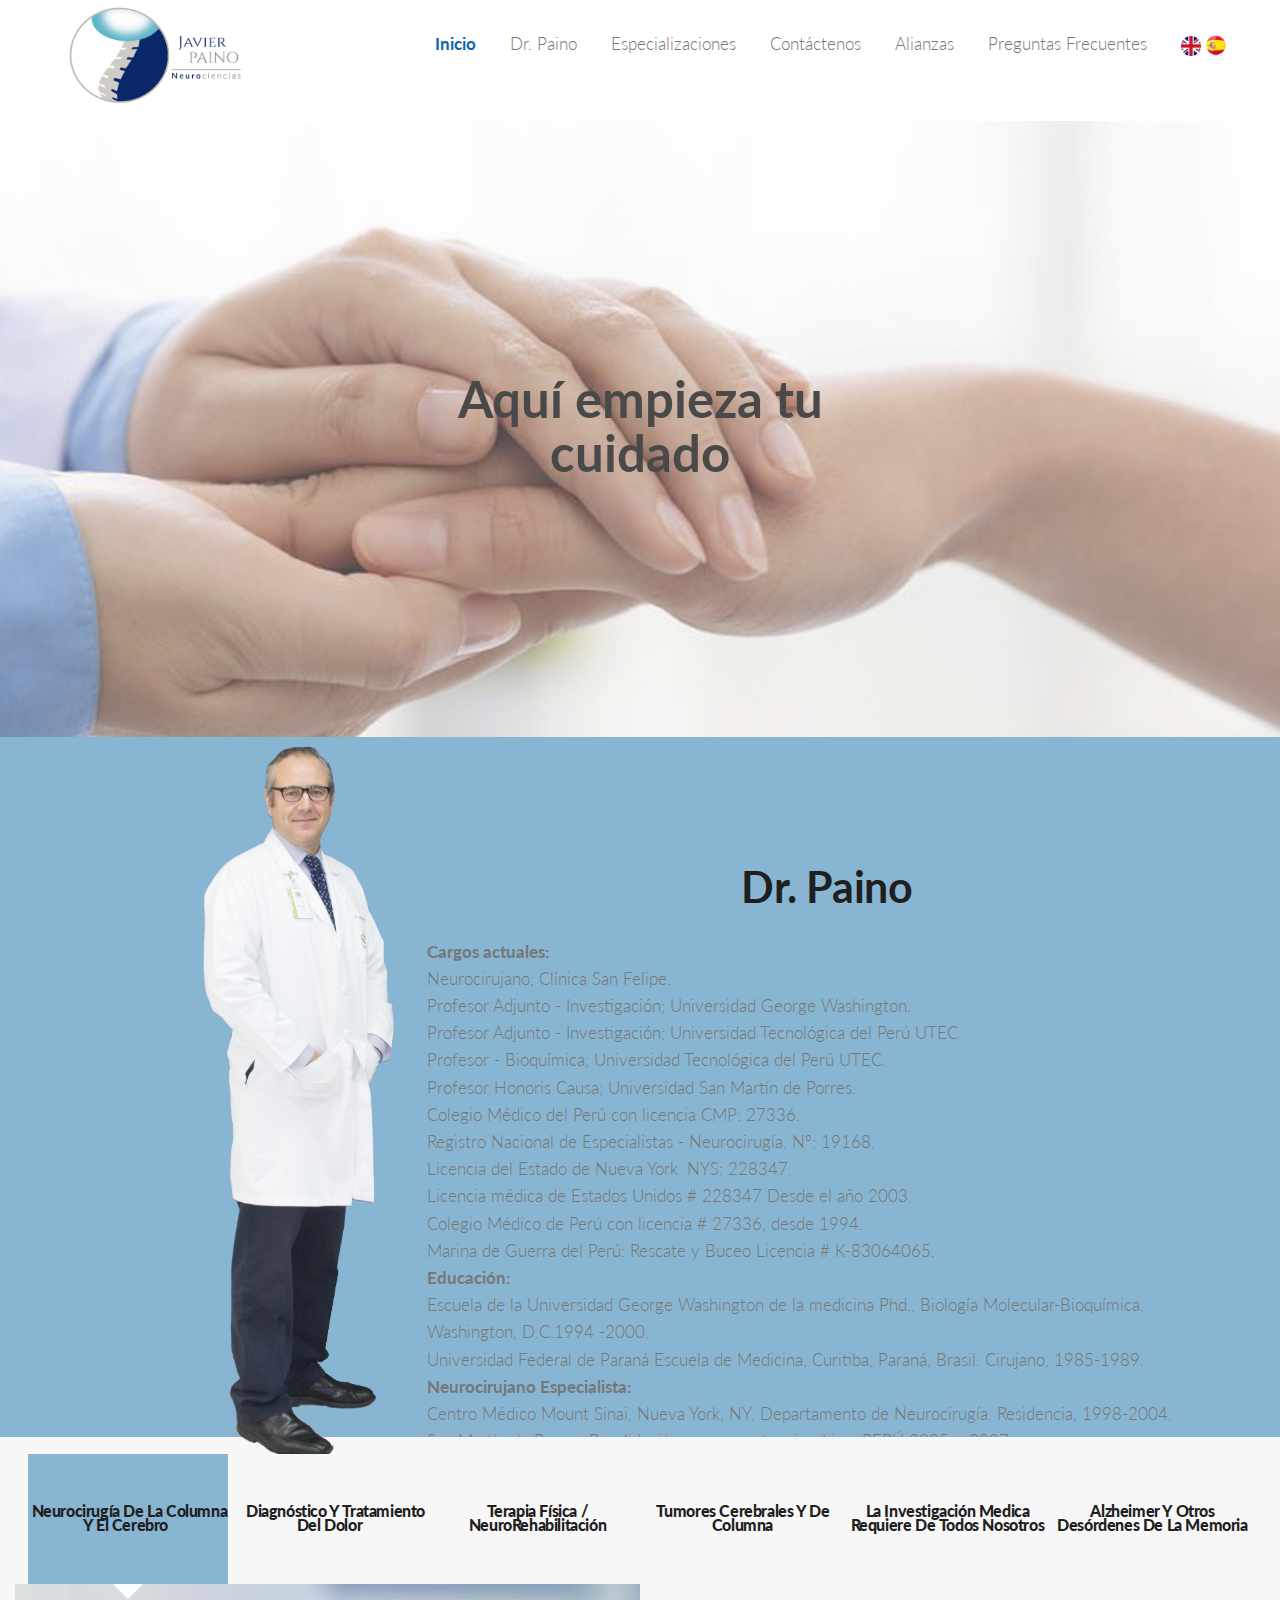
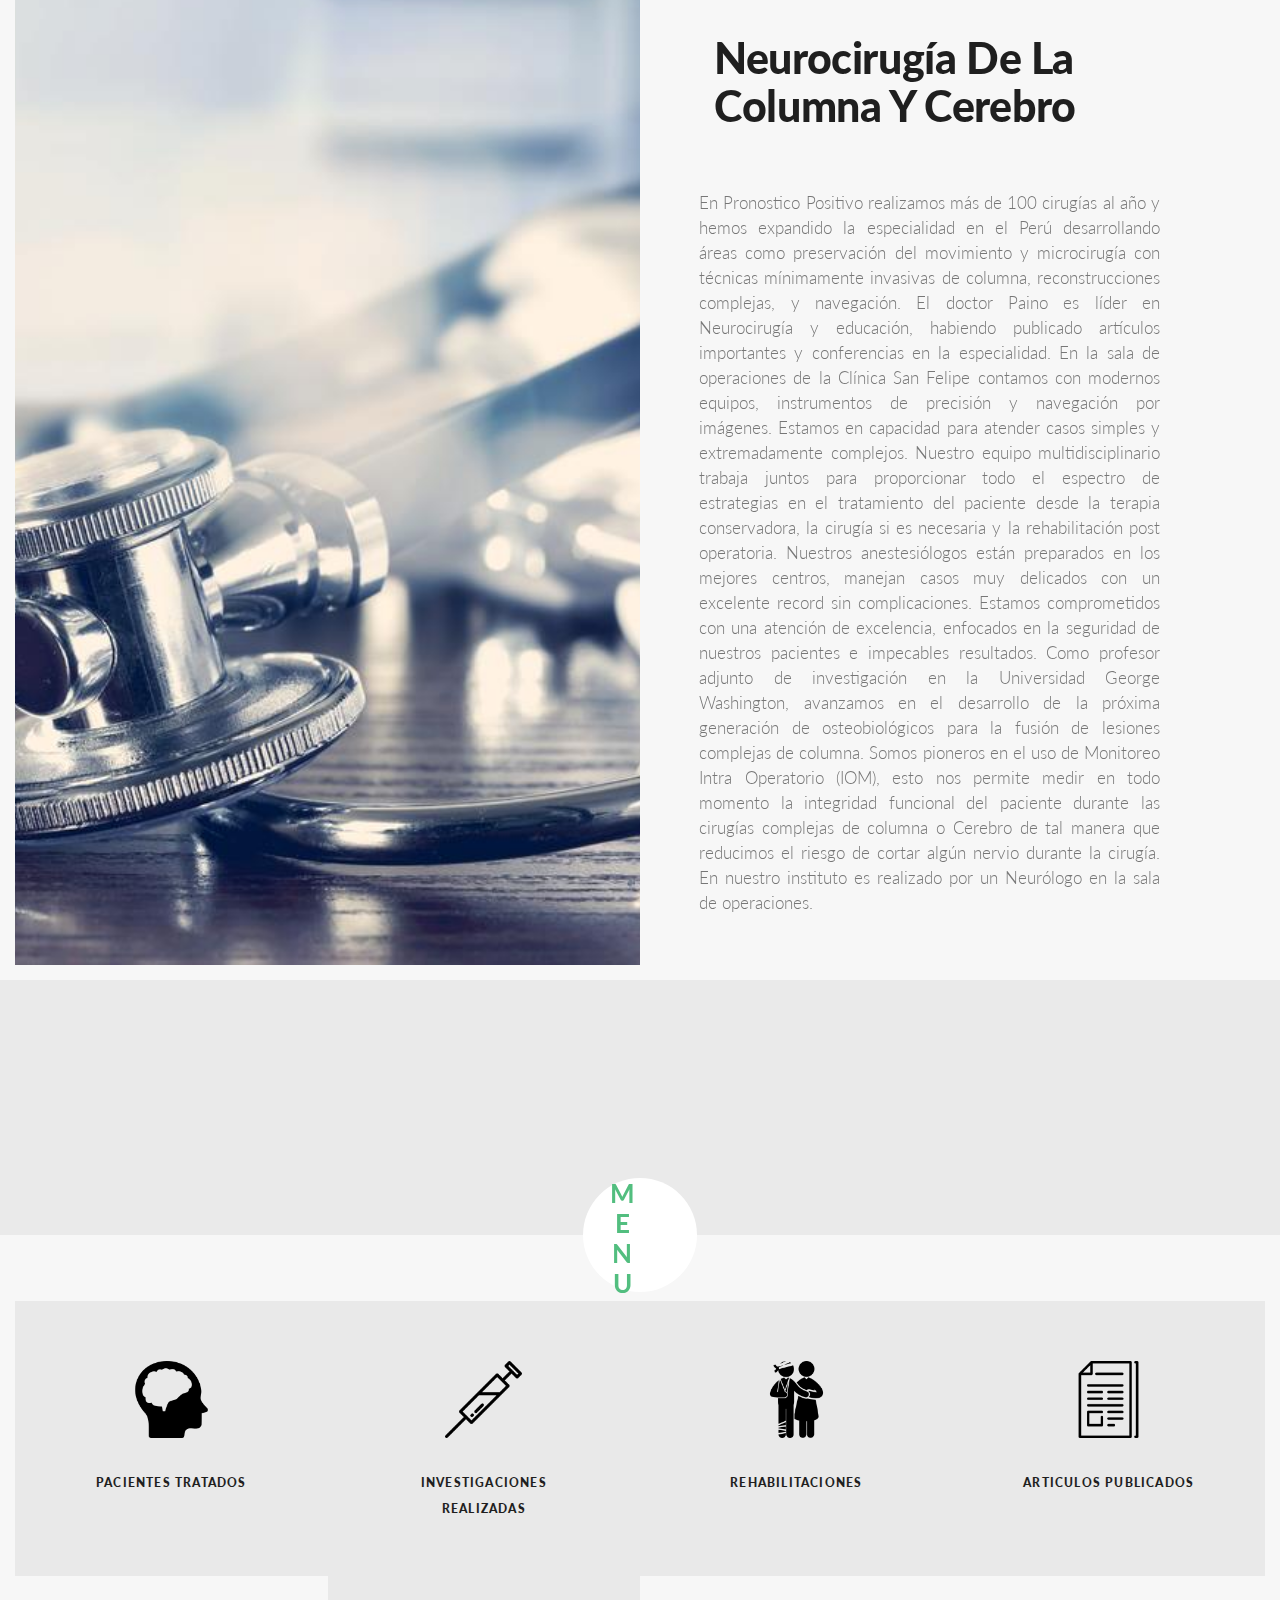
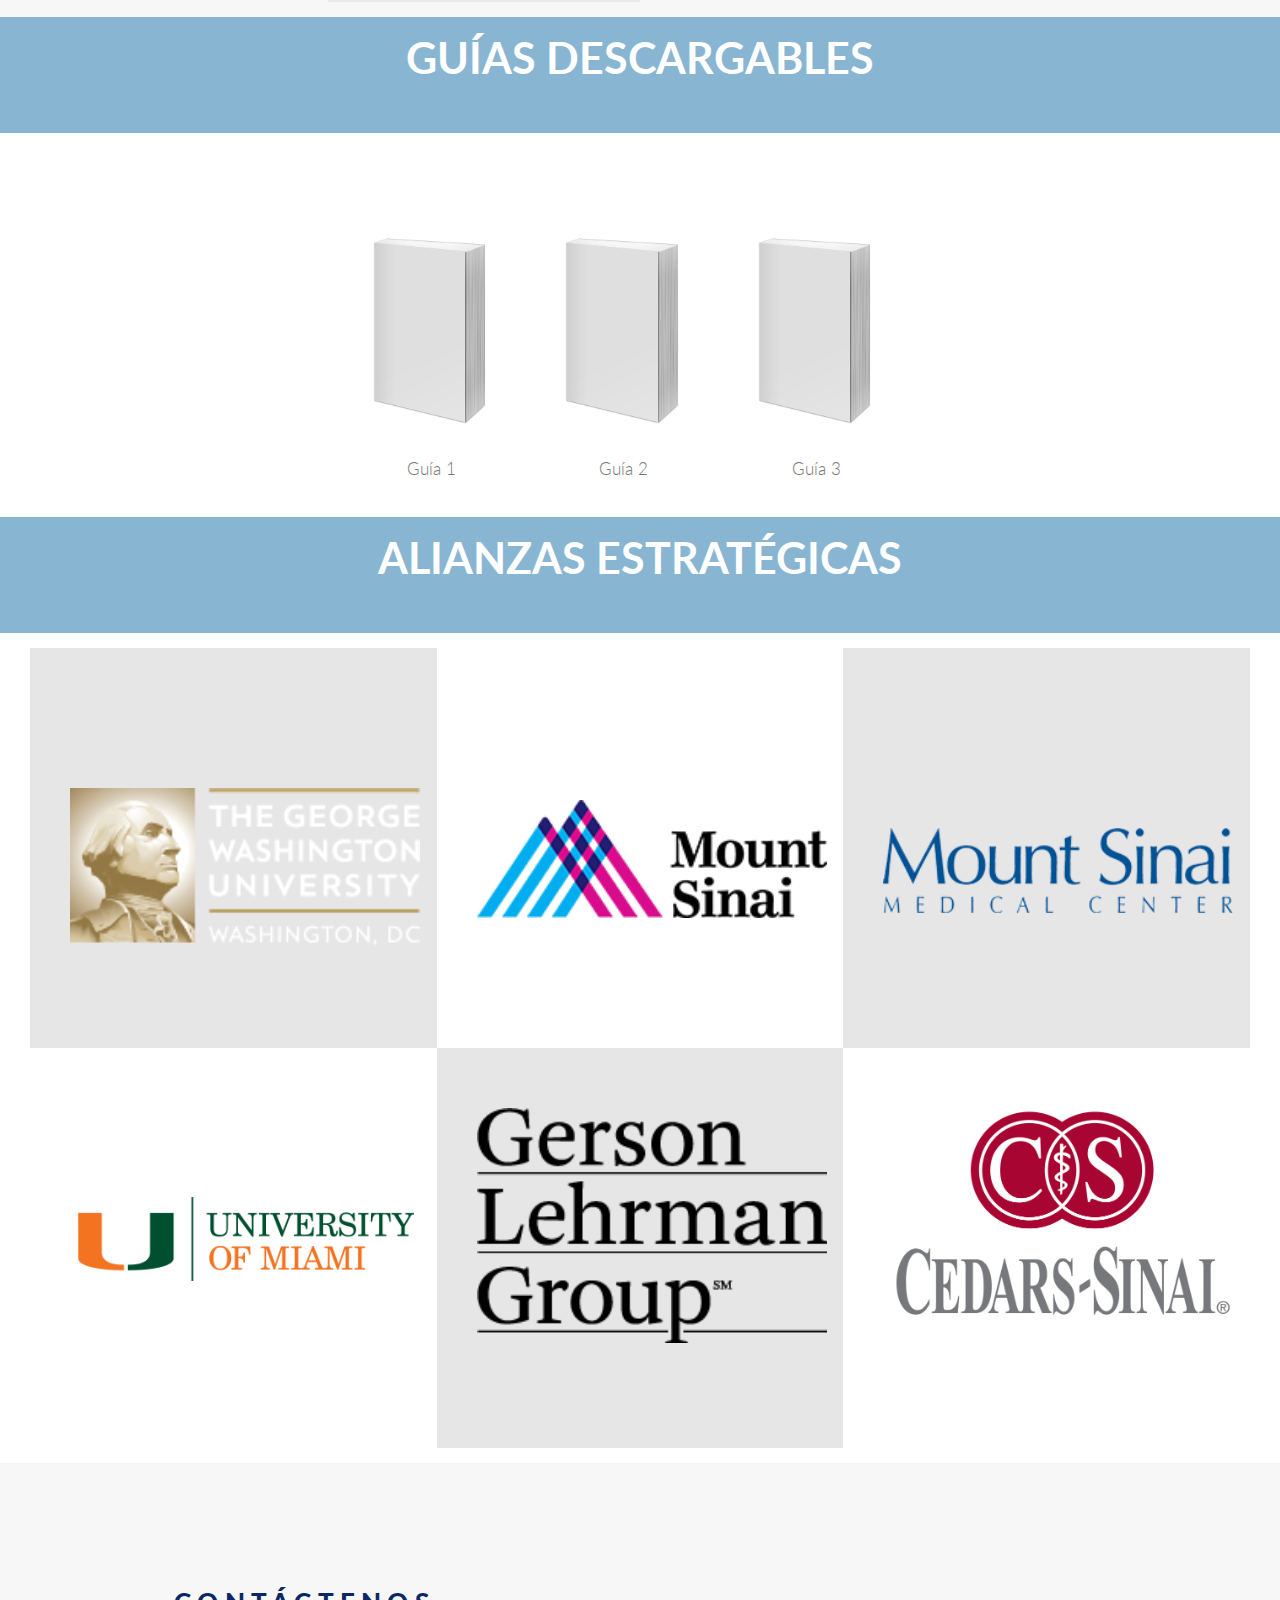
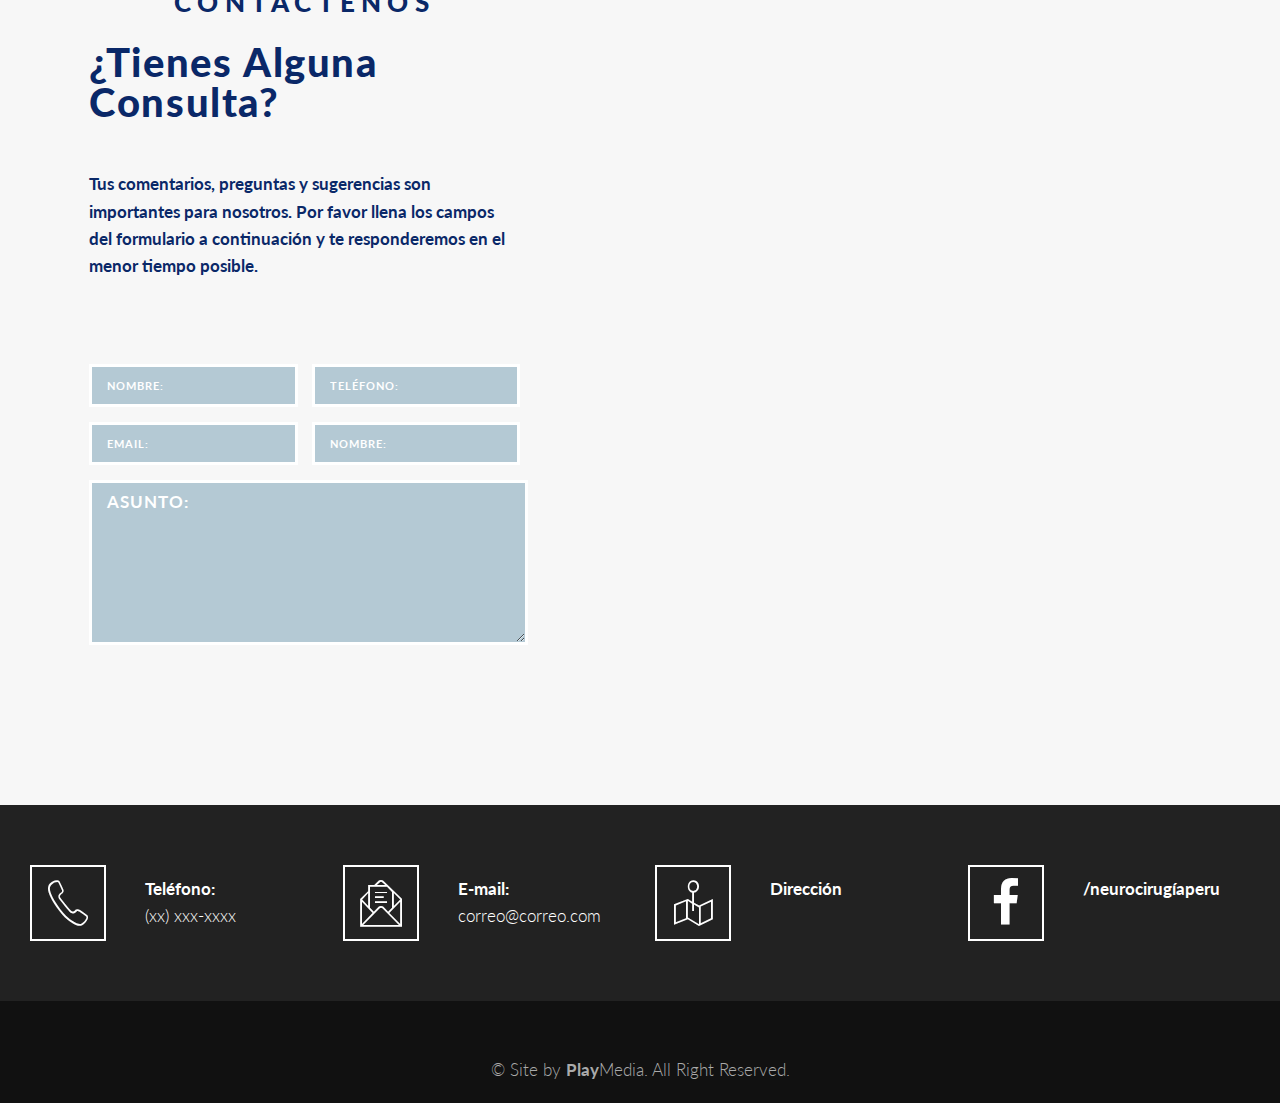
==== commit 60fbf7e6: "last" ====
--- a/index.html
+++ b/index.html
@@ -55,6 +55,65 @@
         <link href="http://fonts.googleapis.com/css?family=Lato:100,300,400,700,900,100italic,300italic,400italic,700italic,900italic" rel="stylesheet" property="stylesheet" type="text/css" media="all" />
         <link href="http://fonts.googleapis.com/css?family=Lato:900" rel="stylesheet" property="stylesheet" type="text/css" media="all" />
         <style>
+
+        .target{
+                width: 800px; height: 600px; margin: auto 0;margin-left: 10px;
+            }
+        .tt{
+            margin: 20px;
+            }
+        .gg{
+            padding-top: 80px;padding-left: 25%;
+        }
+        .imgt{
+                width: 400px;
+                height: 400px;
+            }
+        .imga{
+            display: block;
+            margin: auto auto;
+            padding-top: 35%;
+            width:350px;
+        }
+        .heas{
+            background: url(images/cuidado.png) no-repeat center center fixed; 
+            -webkit-background-size: cover;
+            -moz-background-size: cover;
+            -o-background-size: cover;
+            background-size: cover;
+            opacity: 0.7;
+            margin-left: 0px;
+            margin-right: 0px;
+        }
+
+
+        @media (max-width: 767px) {
+            .heas{
+                height: 300px;
+                background-size: 400px 200px;
+            }
+            .target{
+                padding-top: 20px;
+                width: 95%; height: 600px; margin: auto 0;margin-left: 10px;
+            }
+            .tt{
+                margin: 0px;
+            }
+            .gg{
+                padding-top: 10px;padding-left: 0px;
+            }
+            .imgt{
+                width: 100%;
+                height: 100%;
+            }
+            .imga{
+                padding-top: 0px;
+            }
+            .tre{
+                /*margin: 0px !important;*/
+            }
+        }
+
         ::-webkit-input-placeholder {
            color: #fff;
         }
@@ -175,30 +234,13 @@
         </nav>
 
         <div id="Inicio" class="seccion">
-            <div class="panel-body" style="
-            background: url(images/cuidado.png) no-repeat center center fixed; 
-            -webkit-background-size: cover;
-            -moz-background-size: cover;
-            -o-background-size: cover;
-            background-size: cover;
-            opacity: 0.7;
-            margin-left: 0px;
-            margin-right: 0px;>
-                ">
+            <div class="panel-body heas">
                     <div class="col-md-12 hidden-xs hidden-sm"  style="opacity: 100;color:#000000; font-size: 3em; text-align: center;vertical-align: middle; padding: 5em">
                         <span><strong style="line-height: 0px !important;">Aquí empieza tu</strong></span><br /><br />
                         <span><strong style="line-height: -50px !important;">cuidado</strong></span>
                     </div>
 
-                    <div class="vc_col-sm-12 vc_col-lg-offset-3 vc_col-lg-6 vc_col-md-offset-2 vc_col-md-8  wpb_column vc_column_container      vc_custom_1440820445589  vc_custom_1440820445589">
-                        <div class="wpb_wrapper">
-                            <div class="wpb_text_column wpb_content_element ">
-                                <div class="wpb_wrapper">
-                                  
-                                </div>
-                            </div>
-                        </div>
-                    </div>
+                    
                 </div>
             </div>
 
@@ -213,7 +255,7 @@
                     <div class="col-md-8 hidden-xs hidden-sm"  style="color:#1F1F1F; font-size: 3em; text-align: center; padding-top: 50px;padding-bottom: 50px;">
                         
                     </div>
-                                <div id="target" class="target" style="overflow: scroll;overflow-x:hidden; width: 800px; height: 600px; margin: auto 20px;">
+                                <div id="target" class="target" style="overflow: scroll;overflow-x:hidden;">
                                     <h1 style="text-align: center;font-size: 2.5em;"><strong>Dr. Paino</strong></h1>
                                     <p style="text-align: justify;font-size: 0.8em;padding-right: 80px;">
                                     <ul style="list-style-type: none;">
@@ -375,7 +417,7 @@
                                 <div class="vc_tta-panel" id="Diagnostico" data-vc-content=".vc_tta-panel-body">
                                     <div class="vc_tta-panel-heading">
                                         <h4 class="vc_tta-panel-title"><a href="#Diagnostico" data-vc-accordion data-vc-container=".vc_tta-container">
-                                                <i class="vc_tta-icon play-redes"></i><span class="vc_tta-title-text">Redes Sociales</span></a></h4>
+                                                <i class="vc_tta-icon play-redes"></i><span class="vc_tta-title-text">Diagnóstico y Tratamiento del Dolor</span></a></h4>
                                     </div>
                                     <div class="vc_tta-panel-body">
                                         <div class="vc_row wpb_row vc_inner vc_row-fluid cms-row-inner cms-flex-row vc_custom_1440820594011">
@@ -405,8 +447,7 @@
                                 <div class="vc_tta-panel" id="TerapiaFisica" data-vc-content=".vc_tta-panel-body">
                                     <div class="vc_tta-panel-heading">
                                         <h4 class="vc_tta-panel-title"><a href="#TerapiaFisica" data-vc-accordion data-vc-container=".vc_tta-container">
-                                                <i class="vc_tta-icon play-diseño-reponsive"></i><span class="vc_tta-title-text">Programación & 
-                                                    Diseño</span></a></h4>
+                                                <i class="vc_tta-icon play-diseño-reponsive"></i><span class="vc_tta-title-text">Terapia Física / NeuroRehabilitación</span></a></h4>
                                     </div>
                                     <div class="vc_tta-panel-body">
                                         <div class="vc_row wpb_row vc_inner vc_row-fluid cms-row-inner cms-flex-row vc_custom_1440820594011">
@@ -540,6 +581,36 @@
                     </div>
                 </div>
             </div>
+        <link rel="stylesheet" type="text/css" href="css/normalize.css" />
+        <link rel="stylesheet" type="text/css" href="css/demo.css" />
+        <link rel="stylesheet" type="text/css" href="css/component2.css" />
+        <script src="js/modernizr-2.6.2.min.js"></script>
+
+            <div class="component">
+                <h2></h2>
+                <!-- Start Nav Structure -->
+                <button class="cn-button" id="cn-button">Menu</button>
+                <div class="cn-wrapper" id="cn-wrapper">
+                    <ul>
+                        <li><a href=""><span>Neurocirugía De La Columna Y Cerebro</span></a></li>
+                        <li><a href=""><span>Diagnóstico Y Tratamiento Del Dolor</span></a></li>
+                        <li><a href=""><span>Terapia Física / NeuroRehabilitación</span></a></li>
+                        <li><a href=""><span>Tumores Cerebrales Y De Columna </span></a></li>
+                        <li><a href=""><span>Investigación </span></a></li>
+                        <li><a href=""><span>Alzheimer Y Prevención De Otros Desordenes De La Memoria </span></a></li>
+                     </ul>
+                </div>
+                <!-- End of Nav Structure -->
+            </div>
+          
+<script src="js/polyfills.js"></script>
+        <script src="js/demo2.js"></script>
+
+            
+        </div>
+
+
+
             <div class="panel-body">
                 <div class="vc_col-sm-6 vc_col-lg-3 vc_col-md-3  wpb_column vc_column_container      vc_custom_1446426772176  vc_custom_1446426772176">
                     <div class="wpb_wrapper">
@@ -648,27 +719,24 @@
 
         <div id="" class="seccion" style="padding-top: 0px !important">
             <div class="panel-body" style="background-color: #88b6d2;">
-                <div style="text-align: center; padding: 1.8em;" class=" clearfix" id="cms-custom-headding-15679b50e50b82">
-                    <p style="color:#ffffff;font-size: 2.5em; text-transform: uppercase; line-height: normal;"><strong>Guías Descargables</strong></p>                                   
+                <div style="text-align: center;" class=" clearfix" id="cms-custom-headding-15679b50e50b82">
+                    <p style="color:#ffffff;font-size: 2.5em; text-transform: uppercase; line-height: normal; padding: 0px !important"><strong>Guías Descargables</strong></p>                                   
                 </div>                                
                 <div class="wpb_text_column wpb_content_element ">
                     
                 </div>
             </div>
-            <div class="panel-body" style="background-color: white;padding-top: 80px;" >
+            <div class="panel-body gg" style="background-color: white;" >
                 <div class="col-md-12" >
-                    <div class="col-md-1" style="margin: 20px;"></div>
-                    <div class="col-md-2 col-sm-3 col-xs-3" style="margin: 20px;">
-                        <img src="images/gu.png" style="display: block;margin: auto auto;" /><br>
+                    <div class="col-md-2 col-sm-4 col-xs-4 tt">
+                         <img src="images/gu.png" style="display: block;margin: auto auto;" /><br>
                         <p style="text-align: center">Guía 1</p>
                     </div>
-                    <div class="col-md-1" style="margin: 20px;"></div>
-                    <div class="col-md-2 col-sm-3 col-xs-3" style="margin: 20px;">
+                    <div class="col-md-2 col-sm-4 col-xs-4 tt">
                         <img src="images/gu.png" style="display: block;margin: auto auto;" /><br>
                         <p style="text-align: center">Guía 2</p>
                     </div>
-                    <div class="col-md-1" style="margin: 20px;"></div>
-                    <div class="col-md-2 col-sm-3 col-xs-3" style="margin: 20px;">
+                    <div class="col-md-2 col-sm-4 col-xs-4 tt">
                         <img src="images/gu.png" style="display: block;margin: auto auto;"/><br>
                         <p style="text-align: center">Guía 3</p>
                     </div>
@@ -681,8 +749,8 @@
 
         <div id="Alianzas" class="seccion" style="padding-top: 0px !important">
             <div class="panel-body" style="background-color: #88b6d2;">
-                <div style="text-align: center; padding: 1.8em;" class=" clearfix" id="cms-custom-headding-15679b50e50b82">
-                    <p style="color:#ffffff;font-size: 2.5em; text-transform: uppercase; line-height: normal;"><strong>Alianzas Estratégicas</strong></p>                                   
+                <div style="text-align: center;" class=" clearfix" id="cms-custom-headding-15679b50e50b82">
+                    <p style="color:#ffffff;font-size: 2.5em; text-transform: uppercase; line-height: normal; padding: 0px !important"><strong>Alianzas Estratégicas</strong></p>                                   
                 </div>                                
                 <div class="wpb_text_column wpb_content_element ">
                     
@@ -691,32 +759,32 @@
             <div class="panel-body" style="background-color: white" >
                 <div class="col-md-12" >
                     <div class="col-md-4 col-sm-6 col-xs-6" style="background-color: #e6e6e6" >
-                        <div style="width: 400px; height:400px; ">
-                            <img src="images/Alianzas/GWPortrait.png" style="display: block;margin: auto auto;padding-top: 35%" width="350px" alt=""/>
+                        <div class="imgt">
+                            <img class="imga" src="images/Alianzas/GWPortrait.png" alt=""/>
                         </div>
                     </div>
                     <div class="col-md-4 col-sm-6 col-xs-6" >
-                        <div style="width: 400px; height:400px; ">  
+                        <div class="imgt">
                             <img src="images/Alianzas/Mount_Sinai.png" style="display: block;margin: auto auto;padding-top: 38%" width="350px"  alt=""/>
                         </div>
                     </div>
                     <div class="col-md-4 col-sm-6 col-xs-6" style="background-color: #e6e6e6">
-                        <div style="width: 400px; height:400px;">  
+                        <div class="imgt">  
                             <img src="images/Alianzas/Mount.png" style="display: block;margin: auto auto;padding-top: 45%" width="350px" alt=""/>
                         </div>
                     </div>
                     <div class="col-md-4 col-sm-6 col-xs-6" >
-                        <div style="width: 400px; height:400px;">  
+                        <div class="imgt">  
                             <img src="images/Alianzas/umiami-logo.png" style="display: block;margin: auto auto;padding-top: 15%" width="350px" alt=""/>
                         </div>
                     </div>
                     <div class="col-md-4 col-sm-6 col-xs-6" style="background-color: #e6e6e6">
-                        <div style="width: 400px; height:400px;">  
+                        <div class="imgt">  
                             <img src="images/Alianzas/GLG_logo.png" style="display: block;margin: auto auto;padding-top: 15%" width="350px" alt=""/>
                         </div>
                     </div>
                     <div class="col-md-4 col-sm-6 col-xs-6" >
-                        <div style="width: 400px; height:400px;">  
+                        <div class="imgt">  
                             <img src="images/Alianzas/Cedars.jpg" style="display: block;margin: auto auto;padding-top: 15%" width="350px" alt=""/>
                         </div>
                     </div>
@@ -730,7 +798,7 @@
                 <div class="panel-body">
                     <div class="vc_col-lg-offset-1 vc_col-lg-5 vc_col-md-offset-1 vc_col-md-6  wpb_column vc_column_container cf7-zk-raven4 vc_custom_1442199020596  vc_custom_1442199020596">
                         <div id="cms-custom-headding-15679b50e7c409" class="vc_custom_heading cms-title-bottom-line clearfix">
-                            <h5 class="cms-custom-headding-title text-left"></span> CONTÁCTENOS </h5>
+                            <h5 class="cms-custom-headding-title text-left" style="padding: 0px;"></span> CONTÁCTENOS </h5>
                         </div>
                         <div id="cms-custom-headding-15679b50e7c6d9" class="vc_custom_heading vc_custom_1446626527589  clearfix">
                             <h2 class="text-left"> ¿Tienes alguna<br />
--- a/bootstrap/css/style-menu-play.css
+++ b/bootstrap/css/style-menu-play.css
@@ -72,7 +72,7 @@
     }
     #logo-play a img,
     #logo-play a img {
-        height:40px;
+        /*height:40px;*/
 
     }
     .navbar-play .navbar-nav > .active > a,
--- a/css/demo.css
+++ b/css/demo.css
@@ -0,0 +1,142 @@
+@import url(http://fonts.googleapis.com/css?family=Lato:300,400,700);
+@font-face {
+	font-family: 'codropsicons';
+	src:url('../fonts/codropsicons/codropsicons.eot');
+	src:url('../fonts/codropsicons/codropsicons.eot?#iefix') format('embedded-opentype'),
+		url('../fonts/codropsicons/codropsicons.woff') format('woff'),
+		url('../fonts/codropsicons/codropsicons.ttf') format('truetype'),
+		url('../fonts/codropsicons/codropsicons.svg#codropsicons') format('svg');
+	font-weight: normal;
+	font-style: normal;
+}
+
+body {
+	font-family: 'Lato', Arial, sans-serif;
+}
+
+a, button {
+	outline: none;
+}
+
+a {
+	text-decoration: none;
+}
+
+.container > header {
+	margin: 0 auto;
+	padding: 2em;
+	text-align: center;
+	background: rgba(0,0,0,0.01);
+}
+
+.container > header h1 {
+	font-size: 2.625em;
+	line-height: 1.3;
+	margin: 0;
+	font-weight: 300;
+}
+
+.container > header span {
+	display: block;
+	font-size: 60%;
+	opacity: 0.7;
+	padding: 0 0 0.6em 0.1em;
+}
+
+/* To Navigation Style */
+.codrops-top {
+	background: #f06060;
+	background: rgba(255, 255, 255, 0.1);
+	text-transform: uppercase;
+	width: 100%;
+	font-size: 0.69em;
+	line-height: 2.2;
+}
+
+.codrops-top a {
+	text-decoration: none;
+	padding: 0 1em;
+	letter-spacing: 0.1em;
+	color: #fff;
+	display: inline-block;
+}
+
+.codrops-top a:hover {
+	background: rgba(255,255,255,0.95);
+	color: #777;
+}
+
+.codrops-top span.right {
+	float: right;
+}
+
+.codrops-top span.right a {
+	float: left;
+	display: block;
+}
+
+.codrops-icon:before {
+	font-family: 'codropsicons';
+	margin: 0 4px;
+	speak: none;
+	font-style: normal;
+	font-weight: normal;
+	font-variant: normal;
+	text-transform: none;
+	line-height: 1;
+	-webkit-font-smoothing: antialiased;
+}
+
+.codrops-icon-drop:before {
+	content: "\e001";
+}
+
+.codrops-icon-prev:before {
+	content: "\e004";
+}
+
+/* Demo Buttons Style */
+.codrops-demos {
+	padding-top: 1em;
+	font-size: 0.9em;
+}
+
+.codrops-demos a {
+	text-decoration: none;
+	outline: none;
+	display: inline-block;
+	margin: 0.5em;
+	padding: 0.7em 1.1em;
+	border: 3px solid #fff;
+	color: #fff;
+	font-weight: 700;
+}
+
+.codrops-demos a:hover,
+.codrops-demos a.current-demo,
+.codrops-demos a.current-demo:hover {
+	opacity: 0.6;
+}
+
+.container > section {
+	padding: 2em;
+	font-size: 1.4em;
+	max-width: 50em;
+	margin: 0 auto;
+}
+
+.container > section p {
+	padding: 0.8em 0;
+	text-align: justify;
+	opacity: 0.5;
+	font-weight: 300;
+	line-height: 1.4;
+}
+
+@media screen and (max-width: 25em) {
+
+	.codrops-icon span {
+		display: none;
+	}
+
+}--- a/css/component2.css
+++ b/css/component2.css
@@ -0,0 +1,322 @@
+* {
+	position: relative;
+	-moz-box-sizing: border-box;
+	box-sizing: border-box;
+	margin: 0;
+	padding: 0;
+	list-style: none;
+}
+
+html,
+body {
+	height: 100%;
+}
+
+body {
+
+}
+
+.component {
+	position: relative;
+	margin-bottom: 3em;
+	height: 15em;
+	background: rgba(0,0,0,0.05);
+	font-family: 'Lato', Arial, sans-serif;
+}
+
+.component > h2 {
+	position: absolute;
+	overflow: hidden;
+	width: 100%;
+	text-align: center;
+	text-transform: uppercase;
+	white-space: nowrap;
+	font-weight: 300;
+	font-style: italic;
+	font-size: 12em;
+	opacity: 0.1;
+	cursor: default;
+}
+
+.cn-button {
+	position: absolute;
+	top: 100%;
+	left: 50%;
+	z-index: 11;
+	margin-top: -2.25em;
+	margin-left: -2.25em;
+	padding-top: 0em;
+	width: 4.5em;
+	height: 4.5em;
+	border: none;
+	border-radius: 50%;
+	background: none;
+	background-color: #fff;
+	color: #52be7f;
+	text-align: center;
+	font-weight: 700;
+	font-size: 1.5em;
+	text-transform: uppercase;
+	cursor: pointer;
+	-webkit-backface-visibility: hidden;
+}
+
+.csstransforms .cn-wrapper {
+	position: absolute;
+	top: 100%;
+	left: 50%;
+	z-index: 10;
+	margin-top: -13em;
+	margin-left: -13.5em;
+	width: 27em;
+	height: 27em;
+	border-radius: 50%;
+	background: transparent;
+	opacity: 0;
+	-webkit-transition: all .3s ease 0.3s;
+	-moz-transition: all .3s ease 0.3s;
+	transition: all .3s ease 0.3s;
+	-webkit-transform: scale(0.1);
+	-ms-transform: scale(0.1);
+	-moz-transform: scale(0.1);
+	transform: scale(0.1);
+	pointer-events: none;
+	overflow: hidden;
+}
+
+/*cover to prevent extra space of anchors from being clickable*/
+.csstransforms .cn-wrapper:after{
+  content:".";
+  display:block;
+  font-size:2em;
+  width:6.2em;
+  height:6.2em;
+  position: absolute;
+  left: 50%;
+  margin-left: -3.1em;
+  top:50%;
+  margin-top: -3.1em;
+  border-radius: 50%;
+  z-index:10;
+  color: transparent;
+}
+
+.csstransforms .opened-nav {
+	border-radius: 50%;
+	opacity: 1;
+	-webkit-transition: all .3s ease;
+	-moz-transition: all .3s ease;
+	transition: all .3s ease;
+	-webkit-transform: scale(1);
+	-moz-transform: scale(1);
+	-ms-transform: scale(1);
+	transform: scale(1);
+	pointer-events: auto;
+}
+
+.csstransforms .cn-wrapper li {
+	position: absolute;
+	top: 50%;
+	left: 50%;
+	overflow: hidden;
+	margin-top: -1.3em;
+	margin-left: -10em;
+	width: 10em;
+	height: 10em;
+	font-size: 1.5em;
+	-webkit-transition: all .3s ease;
+	-moz-transition: all .3s ease;
+	transition: all .3s ease;
+	-webkit-transform: rotate(76deg) skew(60deg);
+	-moz-transform: rotate(76deg) skew(60deg);
+	-ms-transform: rotate(76deg) skew(60deg);
+	transform: rotate(76deg) skew(60deg);
+	-webkit-transform-origin: 100% 100%;
+	-moz-transform-origin: 100% 100%;
+	transform-origin: 100% 100%;
+	pointer-events: none;
+}
+
+.csstransforms .cn-wrapper li a {
+	position: absolute;
+	right: -7.25em;
+	bottom: -7.25em;
+	display: block;
+	width: 14.5em;
+	height: 14.5em;
+	border-radius: 50%;
+	background: #429a67;
+	background: -webkit-radial-gradient(transparent 35%, #429a67 35%);
+	background: -moz-radial-gradient(transparent 35%, #429a67 35%);
+	background: radial-gradient(transparent 35%, #429a67 35%);
+	color: #fff;
+	text-align: center;
+	text-decoration: none;
+	font-size: 1.2em;
+	line-height: 2;
+	-webkit-transform: skew(-60deg) rotate(-75deg) scale(1);
+	-moz-transform: skew(-60deg) rotate(-75deg) scale(1);
+	-ms-transform: skew(-60deg) rotate(-75deg) scale(1);
+	transform: skew(-60deg) rotate(-75deg) scale(1);
+	-webkit-backface-visibility: hidden;
+	backface-visibility: hidden;
+	pointer-events: auto;
+}
+
+.csstransforms .cn-wrapper li a span {
+	position: relative;
+	top: 1.8em;
+	display: block;
+	font-size: .5em;
+	font-weight: 700;
+	text-transform: uppercase;
+}
+
+.csstransforms .cn-wrapper li a:hover,
+.csstransforms .cn-wrapper li a:active,
+.csstransforms .cn-wrapper li a:focus {
+	background: -webkit-radial-gradient(transparent 35%, #449e6a 35%);
+	background: -moz-radial-gradient(transparent 35%, #449e6a 35%);
+	background: radial-gradient(transparent 35%, #449e6a 35%);
+}
+.csstransforms .cn-wrapper li a:focus {
+    position: fixed; /* fix the displacement bug in webkit browsers when using tab key */
+}
+
+.csstransforms .opened-nav li {
+	-webkit-transition: all .3s ease .3s;
+	-moz-transition: all .3s ease .3s;
+	transition: all .3s ease .3s;
+}
+
+.csstransforms .opened-nav li:first-child {
+	-webkit-transform: rotate(0deg) skew(60deg);
+	-moz-transform: rotate(0deg) skew(60deg);
+	-ms-transform: rotate(0deg) skew(60deg);
+	transform: rotate(0deg) skew(60deg);
+}
+
+.csstransforms .opened-nav li:nth-child(2) {
+	-webkit-transform: rotate(10deg) skew(60deg);
+	-moz-transform: rotate(10deg) skew(60deg);
+	-ms-transform: rotate(10deg) skew(60deg);
+	transform: rotate(10deg) skew(60deg);
+}
+
+.csstransforms .opened-nav  li:nth-child(3) {
+	-webkit-transform: rotate(44deg) skew(60deg);
+	-moz-transform: rotate(44deg) skew(60deg);
+	-ms-transform: rotate(44deg) skew(60deg);
+	transform: rotate(44deg) skew(60deg);
+}
+
+.csstransforms .opened-nav li:nth-child(4) {
+	-webkit-transform: rotate(76deg) skew(60deg);
+	-moz-transform: rotate(76deg) skew(60deg);
+	-ms-transform: rotate(76deg) skew(60deg);
+	transform: rotate(76deg) skew(60deg);
+}
+
+.csstransforms .opened-nav li:nth-child(5) {
+	-webkit-transform: rotate(110deg) skew(60deg);
+	-moz-transform: rotate(110deg) skew(60deg);
+	-ms-transform: rotate(110deg) skew(60deg);
+	transform: rotate(110deg) skew(60deg);
+}
+
+.csstransforms .opened-nav li:nth-child(6) {
+	-webkit-transform: rotate(150deg) skew(60deg);
+	-moz-transform: rotate(150deg) skew(60deg);
+	-ms-transform: rotate(150deg) skew(60deg);
+	transform: rotate(150deg) skew(60deg);
+}
+/*
+.csstransforms .opened-nav li:nth-child(7) {
+	-webkit-transform: rotate(172deg) skew(60deg);
+	-moz-transform: rotate(172deg) skew(60deg);
+	-ms-transform: rotate(172deg) skew(60deg);
+	transform: rotate(172deg) skew(60deg);
+}*/
+
+.no-csstransforms .cn-wrapper {
+	overflow: hidden;
+	margin: 5em auto;
+	padding: .5em;
+	text-align: center;
+}
+
+.no-csstransforms .cn-wrapper ul {
+	display: inline-block;
+}
+
+.no-csstransforms .cn-wrapper li {
+	float: left;
+	width: 5em;
+	height: 5em;
+	background-color: #fff;
+	text-align: center;
+	font-size: 1em;
+	line-height: 5em;
+}
+
+.no-csstransforms .cn-wrapper li a {
+	display: block;
+	width: 100%;
+	height: 100%;
+	color: inherit;
+	text-decoration: none;
+}
+
+.no-csstransforms .cn-wrapper li a:hover,
+.no-csstransforms .cn-wrapper li a:active,
+.no-csstransforms .cn-wrapper li a:focus {
+	background-color: #f8f8f8;
+}
+
+.no-csstransforms .cn-wrapper li.active a{
+	background-color: #6F325C;
+	color: #fff;
+}
+
+.no-csstransforms .cn-button {
+	display: none;
+}
+
+@media only screen and (max-width: 620px) {
+	.no-csstransforms li {
+		width: 4em;
+		height: 4em;
+		line-height: 4em;
+	}
+}
+
+@media only screen and (max-width: 500px) {
+	.no-ccstransforms .cn-wrapper {
+		padding: .5em;
+	}
+
+	.no-csstransforms .cn-wrapper li {
+		width: 4em;
+		height: 4em;
+		font-size: .9em;
+		line-height: 4em;
+	}
+}
+
+@media only screen and (max-width: 480px) {
+	.csstransforms .cn-wrapper {
+		font-size: .68em;
+	}
+
+	.cn-button {
+		font-size: 1em;
+	}
+}
+
+@media only screen and (max-width:420px) {
+	.no-csstransforms .cn-wrapper li {
+		width: 100%;
+		height: 3em;
+		line-height: 3em;
+	}
+}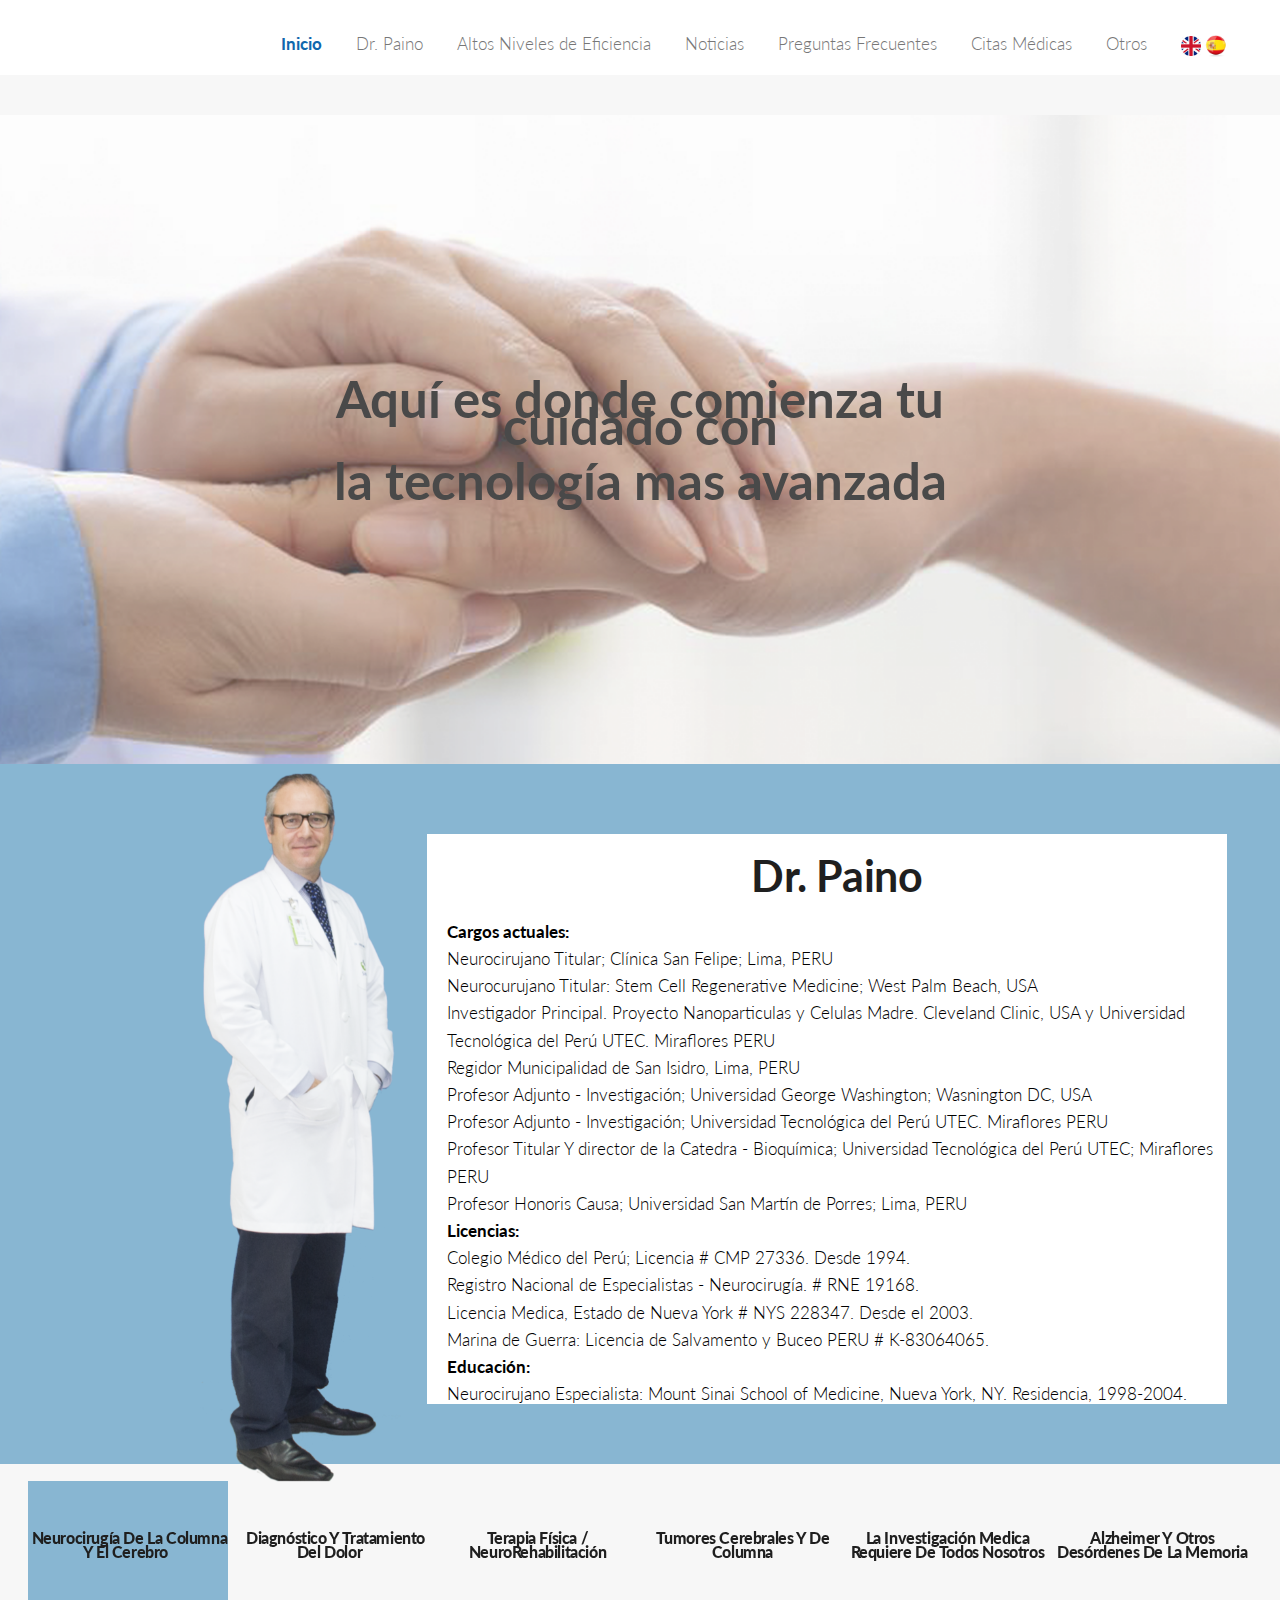
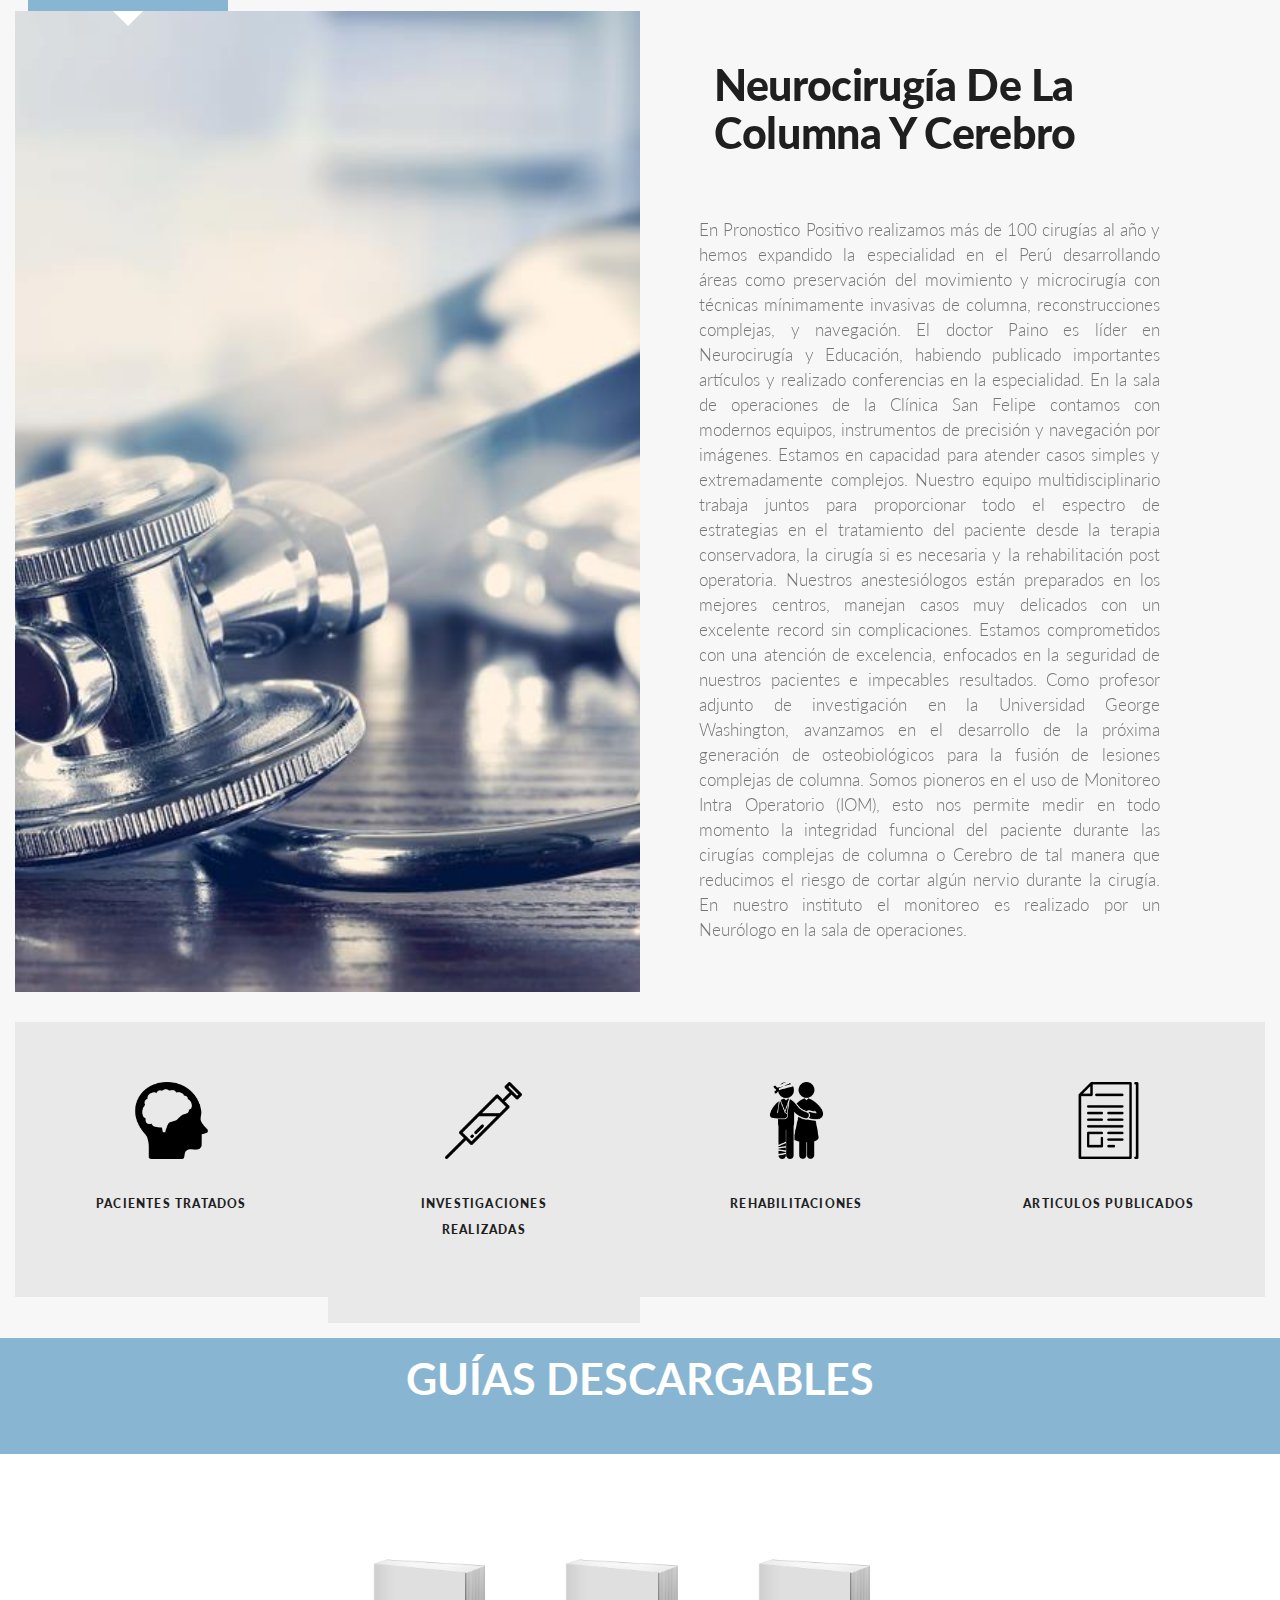
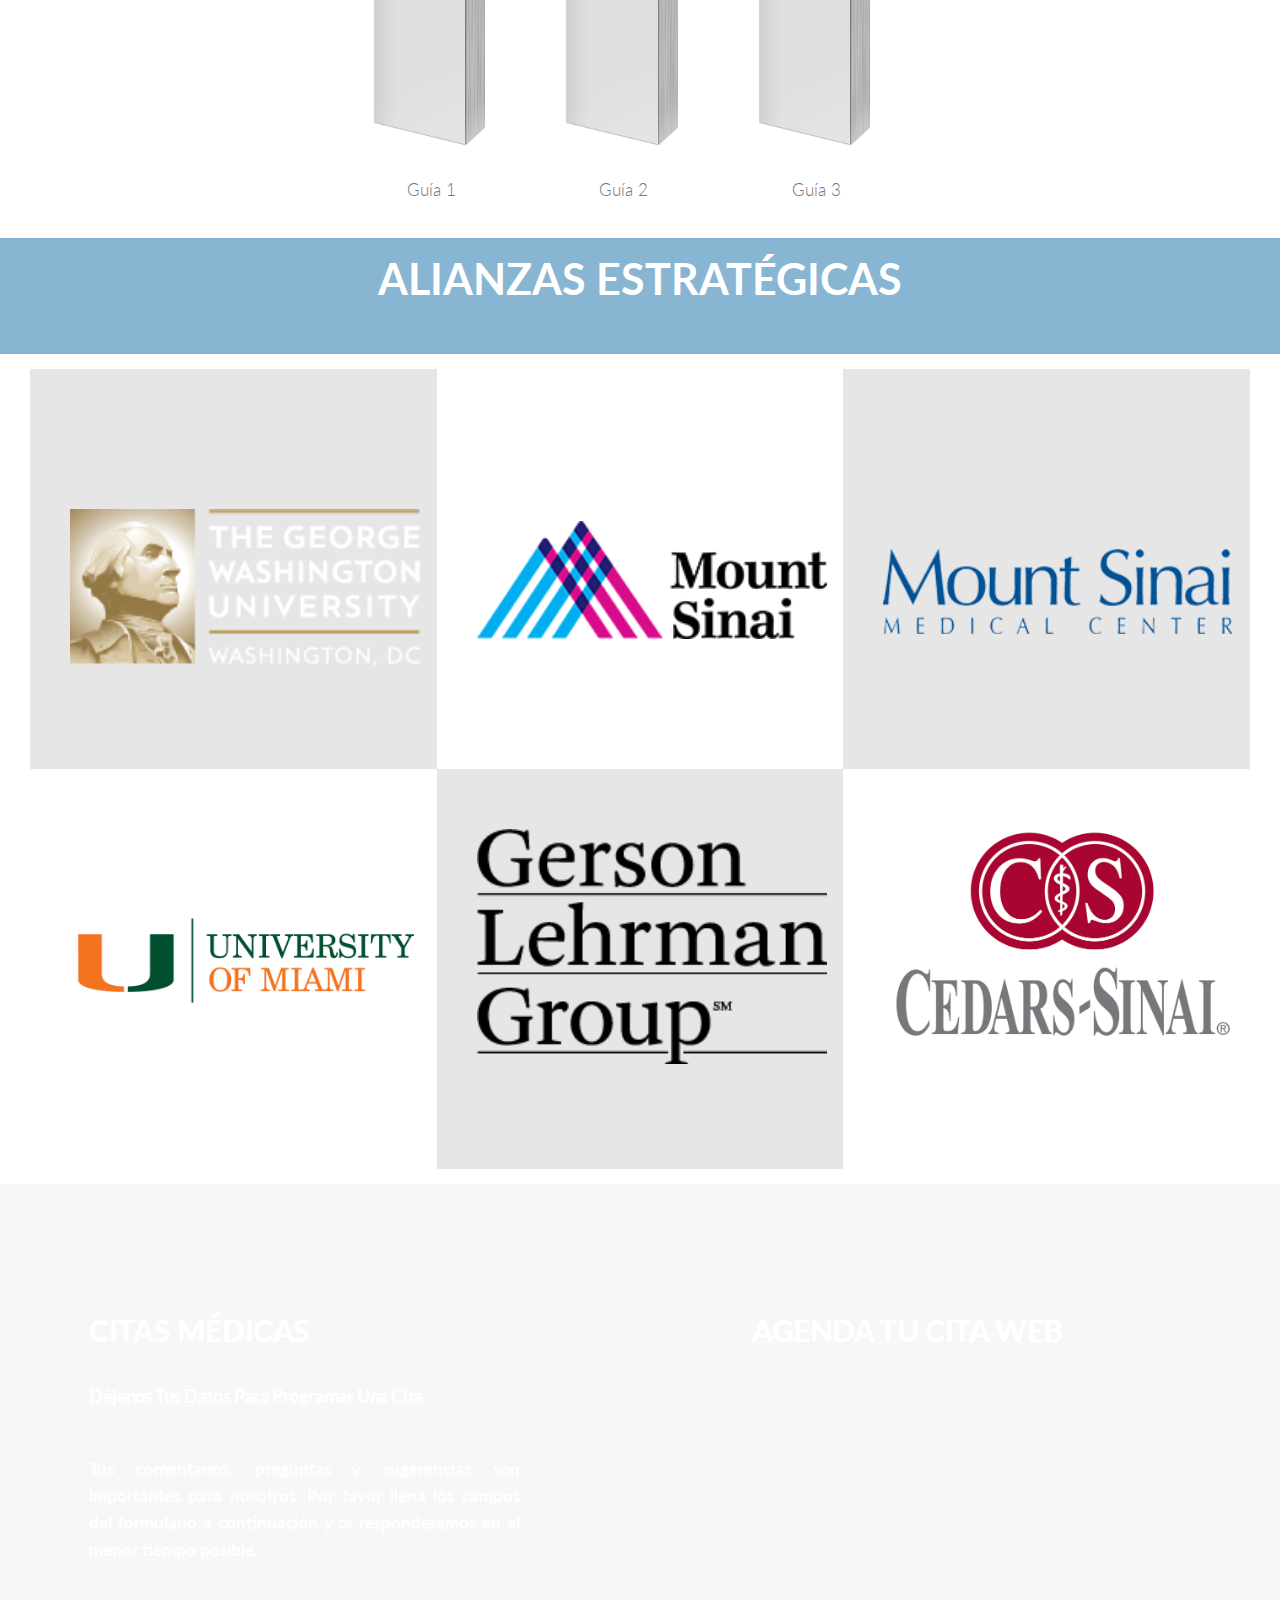
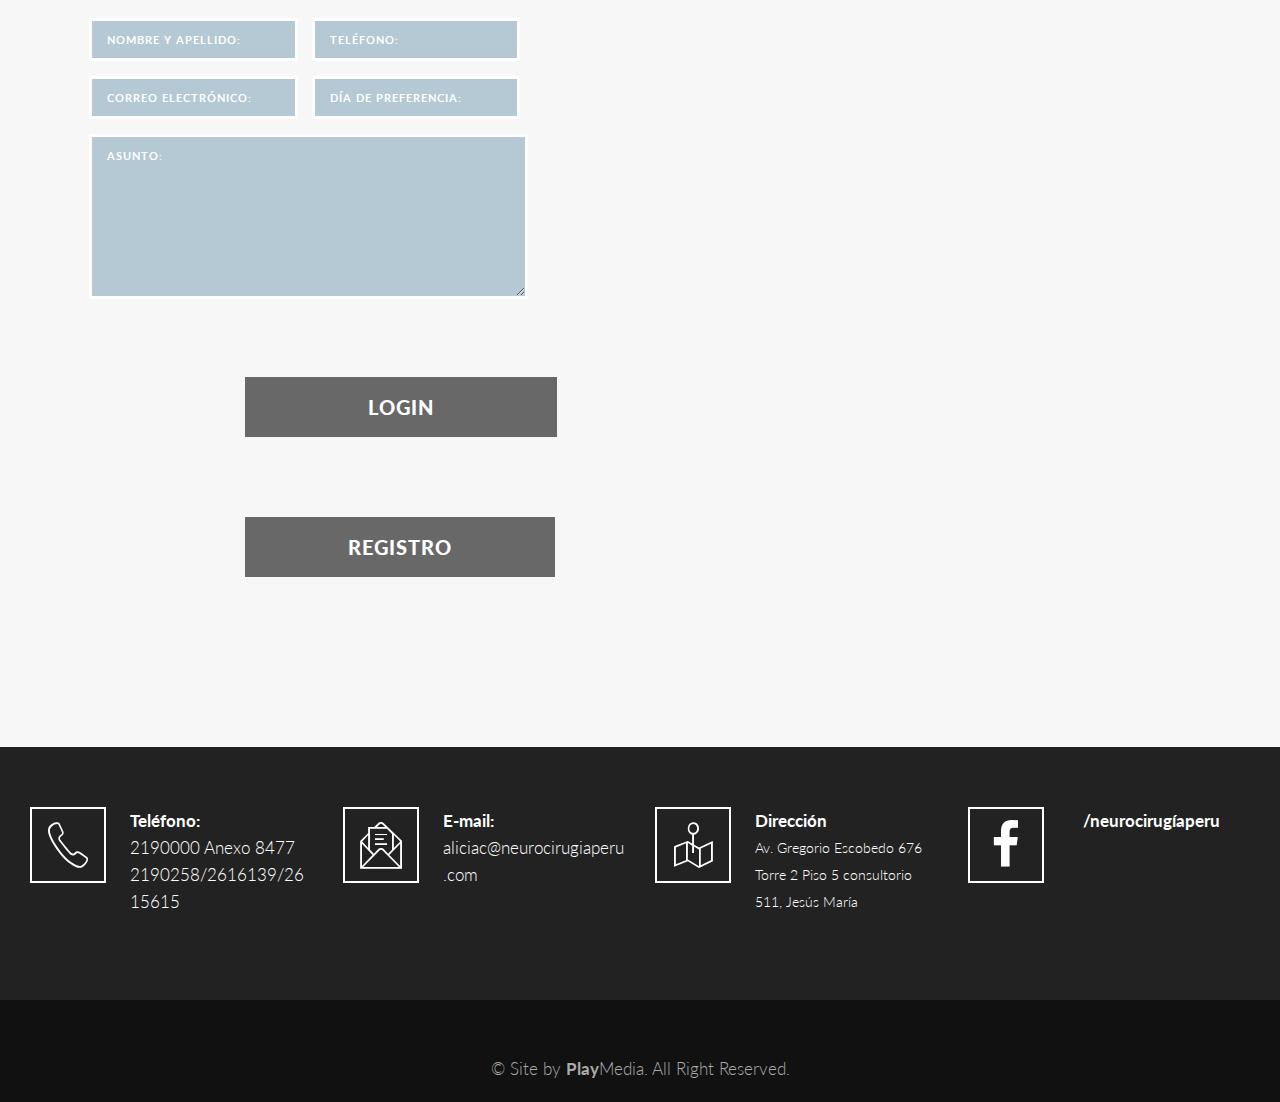
==== commit 52e76605: "last" ====
--- a/index.html
+++ b/index.html
@@ -57,7 +57,7 @@
         <style>
 
         .target{
-                width: 800px; height: 600px; margin: auto 0;margin-left: 10px;
+                width: 800px; height: 570px; margin: auto 0;margin-left: 10px;
             }
         .tt{
             margin: 20px;
@@ -85,9 +85,49 @@
             margin-left: 0px;
             margin-right: 0px;
         }
+        .fz{
+             padding: 5em;
+        }
+        .divf{
+            height: 700px;
+        }
+
+        .btnLogin{
+            text-align: center;
+            padding: 10px 120px 10px 120px; 
+            margin: 40px 230px;
+            font-size:20px !important;
+        }
+        .btnRegister{
+            text-align: center;
+            padding: 10px 100px 10px 100px; 
+            margin: 40px 230px;
+            font-size:20px !important;
+        }
 
 
         @media (max-width: 767px) {
+            .geg{
+                font-size: 15px;
+            }
+            .btnLogin{
+                text-align: center;
+                padding: 10px 80px 10px 80px; 
+                margin: 10px 50px;
+                font-size:20px !important;
+            }
+            .btnRegister{
+                text-align: center;
+                padding: 10px 60px 10px 60px; 
+                margin: 10px 50px;
+                font-size:20px !important;
+            }
+            .divf{
+                height: auto;
+            }
+            .fz{
+                 padding: 1em
+            }
             .heas{
                 height: 300px;
                 background-size: 400px 200px;
@@ -211,7 +251,7 @@
                     </div>
                     <div id="logo-play" class="pull-left clearfix">
                         <a class="cms-main-logo hidden-sm" href="#">
-                            <img alt="" src="images/logoPaino.png" title="Play Media"> 
+                            <img alt="" src="images/logo.png" title="Play Media"> 
                         </a>
                     </div>
                 </div>
@@ -220,11 +260,19 @@
                         <ul class="nav navbar-nav">
                             <li><a href="#Inicio" class=""><span class="menu-title">Inicio</span></a></li>
                             <li><a href="#DrPaino" class=""><span class="menu-title">Dr. Paino</span></a></li>
-                            <li><a href="#Especializaciones" class=""><span class="menu-title">Especializaciones</span></a></li>
-                            <li><a href="#Contacto" class=""><span class="menu-title">Contáctenos</span></a></li>
-                            <li><a href="#Alianzas" class=""><span class="menu-title">Alianzas</span></a></li>
-                            <li><a href="#" class=""><span class="menu-title">Preguntas Frecuentes</span></a></li>
-
+                            <li><a href="#Especializaciones" class=""><span class="menu-title">Altos Niveles de Eficiencia</span></a></li>
+                            <li><a href="" class=""><span class="menu-title">Noticias</span></a></li>
+                            
+                            <!--<li><a href="#Alianzas" class=""><span class="menu-title">Alianzas</span></a></li>-->
+                            <li><a href="" class=""><span class="menu-title">Preguntas Frecuentes</span></a></li>
+                            <li><a href="#Contacto" class=""><span class="menu-title">Citas Médicas</span></a></li>
+                            <!--<li>Otros
+                                <ul>
+                                    <li><a href="#Contacto" class=""><span class="menu-title">gg</span></a></li>
+                                    <li><a href="#Contacto" class=""><span class="menu-title">ss</span></a></li>
+                                </ul>
+                            </li>-->
+                            <li><a href="" class=""><span class="menu-title">Otros</span></a></li>
                             <li><a style="padding-right: 0px;"><span class="menu-title"><img src="images/Alianzas/english.png" width="20px"></span></a></li>
                             <li><a style="padding-left: 0px;"><span class="menu-title"><img src="images/Alianzas/spanish.png" width="30px"></span></a></li>
                         </ul>
@@ -235,9 +283,9 @@
 
         <div id="Inicio" class="seccion">
             <div class="panel-body heas">
-                    <div class="col-md-12 hidden-xs hidden-sm"  style="opacity: 100;color:#000000; font-size: 3em; text-align: center;vertical-align: middle; padding: 5em">
-                        <span><strong style="line-height: 0px !important;">Aquí empieza tu</strong></span><br /><br />
-                        <span><strong style="line-height: -50px !important;">cuidado</strong></span>
+                    <div class="col-md-12 hidden-xs hidden-sm fz"  style="opacity: 100;color:#000000; font-size: 3em; text-align: center;vertical-align: middle;">
+                        <span><strong style="line-height: 0px !important;">Aquí es donde comienza tu cuidado con </strong></span><br /><br />
+                        <span><strong style="line-height: -50px !important;">la tecnología mas avanzada</strong></span>
                     </div>
 
                     
@@ -249,16 +297,91 @@
         <div class="col-md-4 hidden-xs hidden-sm" style="float: left;padding-top: 0px;padding-left: 200px;">
                     <img src="images/doc.png" width="200px">
                 </div>
-           <div>
+           <div class="divf">
                 
                 <div>
-                    <div class="col-md-8 hidden-xs hidden-sm"  style="color:#1F1F1F; font-size: 3em; text-align: center; padding-top: 50px;padding-bottom: 50px;">
+                    <div class="col-md-8 hidden-xs hidden-sm"  style="color:#1F1F1F; font-size: 3em; text-align: center; padding-top: 50px;margin-bottom: 20px;">
                         
                     </div>
-                                <div id="target" class="target" style="overflow: scroll;overflow-x:hidden;">
+                                <div id="target" class="target" style="overflow: scroll;overflow-x:hidden;background-color:white;color:black;padding-left: 20px;padding-top: 20px;padding-bottom: 30px;">
                                     <h1 style="text-align: center;font-size: 2.5em;"><strong>Dr. Paino</strong></h1>
                                     <p style="text-align: justify;font-size: 0.8em;padding-right: 80px;">
-                                    <ul style="list-style-type: none;">
+<ul style="list-style-type: none;">
+<li><strong>Cargos actuales:</strong></li>
+<li>Neurocirujano Titular; Clínica San Felipe; Lima, PERU</li>   
+<li>Neurocurujano Titular: Stem Cell Regenerative Medicine; West Palm Beach, USA</li>
+<li>Investigador Principal.  Proyecto Nanoparticulas y Celulas Madre. Cleveland Clinic, USA y Universidad Tecnológica del Perú UTEC. Miraflores PERU</li>
+<li>Regidor Municipalidad de San Isidro, Lima, PERU</li>
+<li>Profesor Adjunto - Investigación; Universidad George Washington; Wasnington DC, USA</li>
+<li>Profesor Adjunto - Investigación; Universidad Tecnológica del Perú UTEC. Miraflores PERU</li>
+<li>Profesor Titular Y director de la Catedra - Bioquímica;  Universidad Tecnológica del Perú UTEC; Miraflores PERU</li>
+<li>Profesor Honoris Causa; Universidad San Martín de Porres; Lima, PERU</li>
+
+<li><strong>Licencias:</strong></li>
+<li>Colegio Médico del Perú; Licencia # CMP 27336.  Desde 1994.</li>
+<li>Registro Nacional de Especialistas - Neurocirugía. # RNE 19168.</li>
+<li>Licencia Medica, Estado de Nueva York # NYS 228347.  Desde el 2003. </li>
+<li>Marina de Guerra: Licencia de Salvamento y Buceo PERU # K-83064065.</li>
+
+<li><strong>Educación:</strong></li>
+<li>Neurocirujano Especialista: Mount Sinai School of Medicine, Nueva York, NY.  Residencia, 1998-2004.</li>
+<li>San Martín de Porres: Revalidación por competencias, Lima PERÚ 2005 – 2007.</li>
+<li>Doctorado PhD; George Washington University: Biología Molecular & Bioquímica, Washington, D.C.1994 -2000.</li>
+<li>Universidad Federal de Paraná Escuela de Medicina, Curitiba, Paraná, Brasil. Medico Cirujano, 1985-1989.</li>
+
+<li><strong>Post Doctorado:</strong></li>
+<li>Centro Médico Mount Sinai, Nueva York, Nueva York. Departamento de Neurocirugía.  Neurotrauma Nivel III, 2004-2005.</li>
+<li>Centro Médico Mount Sinai, Nueva York, Nueva York. Departamento de Radiología. Residencia, 1997-1998.</li>
+<li>Centro Médico Mount Sinai, Nueva York, Nueva York. Departamento de Cirugía General. Internado 1996-1997.</li>
+<li>Universidad de Miami, Escuela de Medicina, Miami, FL. Departamento de Neurocirugía, Miami, FL. Investigador Asociado, 1993-1994.</li>
+<li>Universidad de Miami, Escuela de Medicina: Investigador. Florida, EE.UU. 1992 – 1993.</li>
+<li>Universidad de Miami, Escuela de Medicina, Miami, FL. Departamento de Inmunología. Postdoctorado en Investigación, 1990-1992.</li>
+
+<li><strong>Docencias:</strong></li>
+<li>Universidad de Ingeniería y Tecnología UTEC, Departamento de Ingenieria Química. Profesor Titular de Bioquímica y Biología Molecular 2016.</li>
+<li>Escuela de Medicina George Washington University,  Washington, DC.</li>
+<li>Profesor Asistente de Investigación Departamento de Bioquímica y Biología Molecular 2005.</li>
+<li>Academia Stanley H. Kaplan, Washington, DC / Baltimore, MD</li>
+<li>Examenes de Licenciatura en Médicina EE.UU, 1995-1995.</li>
+<li>Rush Medical College Chicago, IL, División ArcVentures, Miami, FL</li>
+<li>Examenes de Licenciatura en Médicina EE.UU, 1992 – 1993.</li>
+
+<li><strong>Asesoría:</strong></li>
+<li>Marina de Guerra del Perú, Lima Perú, Neurocirugía, Hospital Naval, Lima PERÚ. Cirugías complejas de columna vertebral y cerebro.</li>
+<li>Intereses:</li>
+<li>Cirugia Mínimamente  Invasiva de Columna.  Instrumentación compleja de columna vertebral.  Neuro trauma.</li>
+<li>Terapia Celular, Medicina regenerativa, enfermedades neurológicas, y quemados, Biología Molecular y Biotecnología, Laboratorio UTEC. </li>
+<li>Tumores cerebrales: 9 años de investigación y Cirugía Meningiomas Cerebrales. Dr. Sekhar, Dr. Sen</li>
+
+<li><strong>Sociedades médicas:</strong></li>
+<li>Asociación Americana de Neurocirujanos, Washington, DC.</li>
+<li>Sociedad Americana de Cirugía de la Base del Cráneo, Little Rock OK.</li>
+<li>Asociación Médica Americana, Washington, DC.</li>
+<li>Sociedad Médica de Nueva York, NY.</li>
+<li>Academia de Ciencias de Nueva York, NY.</li>
+<li>Sociedad Radiológica de Nueva York, NY.</li>
+<li>Sociedad de Neurociencia, Washington, DC</li>
+<li>Sociedad de Biología Celular, Bethesda, MD.</li>
+<li>Colegio Médico de Perú, Lima, Perú.</li>
+
+<li><strong>Premios:</strong></li>
+<li>"Médico del Año" Mount Sinai Hospital, 2001.</li>
+<li>"Quién es quién en América" Sociedad de Strathmore de 2002.</li>
+<li>"Quién es quién en Medicina en los Estados Unidos" Sociedad de Strathmore de 2004.</li>
+<li>"Premio William Beaumont Sociedad de Investigación". Universidad  George Washington. Categoría de cartel anual del comité, ganador del '95 y '96.</li>
+<li>"Premio de Intercambio Cultural Perú-Brasil". Becado en primer lugar en Medicina año 1982. Subvención Escuela de Medicina.</li>
+
+<li><strong>Proyectos financiados:</strong></li>
+<li>Fuente: Comisión peruana de Ciencia y Tecnología (CONCYTEC). Investigador principal.</li>
+<li>Fuente: Privada. Revisores; GWU y la Academia de Ciencias de Nueva York. Investigador principal.</li>
+<li>Fuente: Centro Médico Mount Sinai, Fundación para el incentivo en la  financiación de Investigación. Investigador principal.</li>
+<li>Fuente: Premio de Investigación Phillip Morris, Patrocinador GWU, Neurocirugía. Tesista.</li>
+<li>Fuente: Privada. Cursos prácticos en Cirugía mínimamente invasiva de la columna vertebral: Alemania.</li>
+<li>Fuente: Privada.  Microneurocirugía, Métodos para el Centro Médico de Base del Cráneo GWU, Washington, DC.</li>
+<li>Fuente: Privada.  Cardiología Avanzada y reanimación: "Harvey" Universidad de Miami, EE.UU.</li>
+
+
+                                    <!--<ul style="list-style-type: none;">
                                         <li><strong>Cargos actuales:</strong></li>
                                         <li>Neurocirujano; Clínica San Felipe.</li>
                                         <li>Profesor Adjunto - Investigación; Universidad George Washington.</li>
@@ -324,7 +447,7 @@
                                         <li>Fuente: Privada. Cursos prácticos en Cirugía mínimamente invasiva de la columna vertebral: Alemania.</li>
                                         <li>Fuente: Privada.  Microneurocirugía, Métodos para el Centro Médico de Base del Cráneo GWU, Washington, DC.</li>
                                         <li>Fuente: Privada.  Cardiología Avanzada y reanimación: "Harvey" Universidad de Miami, EE.UU.</li>
-                                    </ul>
+                                    </ul>-->
 
                                         </p>
                                     </div>
@@ -404,7 +527,7 @@
                                                     </div>
                                                     <div class="wpb_text_column wpb_content_element  vc_custom_1446622085015">
                                                         <div>
-                                                            <p style="text-align: justify;">En Pronostico Positivo realizamos más de 100 cirugías al año y hemos expandido la especialidad en el Perú desarrollando áreas como preservación del movimiento y microcirugía con técnicas mínimamente invasivas de columna, reconstrucciones complejas, y navegación. El doctor Paino es líder en Neurocirugía y educación, habiendo publicado artículos importantes y conferencias en la especialidad.  En la sala de operaciones de la Clínica San Felipe contamos con modernos equipos, instrumentos de precisión y navegación por imágenes. Estamos en capacidad para atender casos simples y extremadamente complejos.  Nuestro equipo multidisciplinario trabaja juntos para proporcionar todo el espectro de estrategias en el tratamiento del paciente desde la terapia conservadora, la cirugía si es necesaria y la rehabilitación post operatoria.  Nuestros anestesiólogos están preparados en los mejores centros, manejan casos muy delicados con un excelente record sin complicaciones.  Estamos comprometidos con una atención de excelencia, enfocados en la seguridad de nuestros pacientes e impecables resultados. Como profesor adjunto de investigación en la Universidad George Washington, avanzamos en el desarrollo de la próxima generación de osteobiológicos  para la fusión de lesiones complejas de columna.   Somos pioneros en el uso de Monitoreo Intra Operatorio (IOM), esto nos permite medir en todo momento la integridad funcional del paciente durante las cirugías complejas de columna o Cerebro de tal manera que reducimos el riesgo de cortar algún nervio durante la cirugía.  En nuestro instituto es realizado por un Neurólogo en la sala de operaciones.   </p>
+                                                            <p style="text-align: justify;">En Pronostico Positivo realizamos más de 100 cirugías al año y hemos expandido la especialidad en el Perú desarrollando áreas como preservación del movimiento y microcirugía con técnicas mínimamente invasivas de columna, reconstrucciones complejas, y navegación. El doctor Paino es líder en Neurocirugía y Educación, habiendo publicado importantes artículos y realizado conferencias en la especialidad.  En la sala de operaciones de la Clínica San Felipe contamos con modernos equipos, instrumentos de precisión y navegación por imágenes. Estamos en capacidad para atender casos simples y extremadamente complejos.  Nuestro equipo multidisciplinario trabaja juntos para proporcionar todo el espectro de estrategias en el tratamiento del paciente desde la terapia conservadora, la cirugía si es necesaria y la rehabilitación post operatoria.  Nuestros anestesiólogos están preparados en los mejores centros, manejan casos muy delicados con un excelente record sin complicaciones.  Estamos comprometidos con una atención de excelencia, enfocados en la seguridad de nuestros pacientes e impecables resultados. Como profesor adjunto de investigación en la Universidad George Washington, avanzamos en el desarrollo de la próxima generación de osteobiológicos  para la fusión de lesiones complejas de columna.   Somos pioneros en el uso de Monitoreo Intra Operatorio (IOM), esto nos permite medir en todo momento la integridad funcional del paciente durante las cirugías complejas de columna o Cerebro de tal manera que reducimos el riesgo de cortar algún nervio durante la cirugía.  En nuestro instituto el monitoreo es realizado por un Neurólogo en la sala de operaciones. </p>
 
                                                         </div>
                                                     </div>
@@ -435,7 +558,7 @@
                                                     </div>
                                                     <div class="wpb_text_column wpb_content_element  vc_custom_1446622161468">
                                                         <div class="wpb_wrapper">
-                                                            <p style="text-align: justify;">El manejo de su dolor es una parte importante de nuestro Instituto.  Especialistas en manejo percutáneo del dolor y rehabilitación se juntan para proporcionarle un alivio profundo y duraderos de sus dolores agudos y crónicos.  Nuestro equipo trabaja muy integrado para proporcionarle una variedad de intervenciones y estrategias que le permitan recobrar el control de su vida sin dolor.  La adición del Dr. Alejandro Castillo a nuestro equipo intervencionista fortalece nuestro programa por lo que podemos presentar excelentes resultados a nuestros pacientes.  Manejamos situaciones complejas como Neuralgias de Arnold, Neuropatías del Trigémino, bloqueos epidurales, bloqueos facetarios, etc.  Tratamos dolores de cabeza refractarios a otros tratamientos mediante un aborde multidisciplinario.  Otros diagnósticos tratados en nuestro Instituto incluyen lumbalgias, cervicalgias , radiculopatías, túnel del carpo y dolor central post derrame cerebral. </p>
+                                                            <p style="text-align: justify;">El manejo de su dolor es importante en nuestro Instituto.  Especialistas en manejo percutáneo del dolor y rehabilitación se juntan para proporcionarle un alivio profundo y duraderos de sus dolores agudos y crónicos.  Nuestro equipo trabaja muy integrado para proporcionarle una variedad de intervenciones y estrategias que le permitan recobrar el control de su vida sin dolor.  La adición del Dr. Alejandro Castillo a nuestro equipo intervencionista fortalece nuestro programa por lo que podemos presentar excelentes resultados a nuestros pacientes.  Manejamos situaciones complejas como Neuralgias de Arnold, Neuropatías del Trigémino, bloqueos epidurales, bloqueos facetarios, etc.  Tratamos dolores de cabeza refractarios a otros tratamientos mediante un aborde multidisciplinario.  Otros diagnósticos tratados en nuestro Instituto incluyen lumbalgias, cervicalgias , radiculopatías, túnel del carpo y dolor central post derrame cerebral.  </p>
                                                         </div>
                                                     </div>  
                                                 </div>
@@ -465,7 +588,7 @@
                                                     </div>
                                                     <div class="wpb_text_column wpb_content_element  vc_custom_1446622256759">
                                                         <div class="wpb_wrapper">
-                                                            <p style="text-align: justify;">Exclusivo para los pacientes de este Instituto. Nuestros pacientes se benefician de técnicas innovadoras en NeuroRehabilitación de columna vertebral.  Rehabilitamos también pacientes con afecciones degenerativas y cerebrales.  Manejamos programas que son supervisados directamente por nuestro Director Médico Neurocirujano.</p>
+                                                            <p style="text-align: justify;">Nuestros pacientes se benefician de técnicas innovadoras en Neuro Rehabilitación de la columna vertebral.  Rehabilitamos también pacientes con afecciones degenerativas y cerebrales.  Manejamos programas que son supervisados directamente por nuestro Director Médico-Neurocirujano.</p>
                                                         </div>
                                                     </div>
                                                 </div>
@@ -497,8 +620,7 @@
                                                     <div class="wpb_text_column wpb_content_element  vc_custom_1446622307173">
                                                         <div class="wpb_wrapper">
                                                             
-                                                            <p style="text-align: justify;">Nuestro Instituto es uno de los centros de referencia donde se ha desarrollado el programa de Radiocirugía (Gamma Knife) en el Perú, además el Dr. Paino es Medico Titular del Miami Gamma Knife Institute y referente del Instituto de Gamma Knife de la Universidad de Pittsburg en Pennsilvania, dirigida por el prestigioso Neurocirujano Dr. Douglas Kondziolka.  Nosotros sabemos que si los tumores no se tratan a tiempo o son de crecimiento rápido tal vez no respondan bien a radiocirugía por eso algunos pocos casos los pasamos a cirugía.  Para los casos quirúrgicos, Cirujanos Oncólogos trabajan con el Dr.  Paino para solucionar los casos mas complejos de tumores cerebrales y de columna como el Cordoma de Sacro y otros. En el caso de tumores cerebrales, Dr. Paino tiene varias publicaciones (ver publicaciones) en prestigiosas Revistas y ha estudiado por mas de 15 años el comportamiento de los Meningiomas en el laboratorio con el Neurocirujano Dr.  Sekhar.  
-El Dr. Paino se entrenó además  en la especialidad bajo la tutoría del prestigioso Cirujano de Base de Cráneo Dr. Sen.  
+                                                            <p style="text-align: justify;">Nuestro Instituto es uno de los centros de referencia para el nuevo  programa de Radiocirugía (Gamma Knife) en el Perú, además el Dr. Paino es Medico Titular del Miami Gamma Knife Institute y referente del Instituto de Gamma Knife de la Universidad de Pittsburg en Pennsilvania, dirigida por el prestigioso Neurocirujano Dr. Douglas Kondziolka.  Nosotros sabemos que si los tumores no se tratan a tiempo o son de crecimiento rápido tal vez no respondan bien a radiocirugía por eso algunos pocos casos los pasamos a cirugía.  Para los casos quirúrgicos, Cirujanos Oncólogos trabajan con el Dr.  Paino para solucionar los casos mas complejos de tumores cerebrales y de columna como el Cordoma de Sacro y otros. En el caso de tumores cerebrales, Dr. Paino tiene varias publicaciones (ver publicaciones) en prestigiosas Revistas de los Estados Unidos con prestigiosos Neurocirujanos como el Dr.  Sekhar y El Dr Sen. El Dr. Paino ha estudiado el comportamiento de tumores como los Meningiomas por mas de 15 años y se entrenó en la cirugía de tumores bajo la tutoría del prestigioso Cirujano de Base de Cráneo Dr. Sen.  
 </p>
                                                         </div>
                                                     </div>
@@ -531,9 +653,11 @@
                                                     <div class="wpb_text_column wpb_content_element  vc_custom_1446622307173">
                                                         <div class="wpb_wrapper">
                                                            
-                                                            <p style="text-align: justify;">La investigación en el Perú requiere de todos nosotros. El Doctor Paino, un expediente es también pionero de la investigación de Células Madre en el Mundo y lidera el laboratorio de alta tecnología de Bioingeniería en la Universidad UTEC. El Gobierno Peruano, mediante su ente Científico CONCYTEC ha creído en él y ha financiado su proyecto a través de FONDECYT.  La Cleveland Clinic nos apoya desde el 2015 con intercambio de conocimientos  sobre nano partículas y más recientemente ha equipado nuestro laboratorio con donación de equipo de alta tecnología por lo cuál somos uno de los laboratorios más especializados en cultivos celulares del país según CONCYTEC.  
+                                                            <p style="text-align: justify;">La investigación en el Perú requiere de todos nosotros. El Doctor Paino, es también pionero de la investigación de Células Madre en el Mundo y lidera el laboratorio de alta tecnología de Bioingeniería en la Universidad UTEC. El Gobierno Peruano, mediante su ente Científico CONCYTEC ha creído en él y ha financiado su proyecto a través de FONDECYT.  La Cleveland Clinic lo apoya desde el 2015 con intercambio de conocimientos  sobre nano partículas.  Más recientemente ha equipado nuestro laboratorio con donación de equipos de alta tecnología por lo cuál somos uno de los laboratorios más especializados en cultivos celulares del país según CONCYTEC.  
 Estamos interesados en avanzar el conocimiento mediante investigación en Ciencias Básicas Biológicas. En un futuro, la unión entre las proteínas de células madre y  las nano partículas que pretendemos desarrollar podrían beneficiar directamente a cientos de pacientes quemados  y con lesiones de médula en todo el Perú.  El Dr. Paino también ha desarrollado toda un área de estudios con relación a terapia genética y células madre para enfermedades degenerativas del cerebro y la columna como ELA, Esclerosis Múltiple, Enfermedad de Tay Sachs, Enfermedad de Sandohoff, etc.   
 Por favor contactese con nuestra oficina de investigación al 2190258 si desea participar de algunos de esos estudios.
+Busque el estudio que le interesa en el Excel que sigue. 
+
 </p>
                                                         </div>
                                                     </div>
@@ -565,7 +689,7 @@
                                                     </div>
                                                     <div class="wpb_text_column wpb_content_element  vc_custom_1446622307173">
                                                         <div class="wpb_wrapper">
-                                                            <p style="text-align: justify;">Médicos y psicólogos de nuestro instituto afiliados al campo de los desórdenes neuro cognitivos evalúan pacientes con preocupación acerca de la pérdida  temprana de la memoria.  Alteraciones del estado de ánimo , el comportamiento, el lenguaje y la memoria son  síntomas que tienen una variedad de causas, nosotros hemos desarrollado programas personalizados que tienen la finalidad de diagnosticar y prevenir alteraciones intelectuales, incluido el Alzheimer.   Realizamos evaluaciones completas para asegurar el mejor protocolo para nuestros pacientes.  Manejamos los últimos avances en la investigación y/o tratamiento de problemas neuro cognitivos.  Nuestros tratamientos están dirigidos a personas que en la actualidad no presentan problemas de memoria pero están interesadas en cultivar y/o ejercitar las capacidades cognitivas sobreviniendo el deterioro de las funciones intelectuales.  Manejamos también protocolos de investigación con células mesenquimales para la regeneración del tejido neurológico con el propósito de prevenir la demencia tratándola prematuramente y previniendo su avance. Bajo la dirección del Dr. Paino nuestro centro de prevención es pionero en el Perú.  Estamos afiliados con modernos centros de diagnostico por imágenes para el diagnóstico temprano.  Junto con nuestros científicos asociados como el Dr. Burton Feinerman en Florida, trabajamos arduamente para desarrollar alternativas de terapia genética para la prevención y tratamiento del envejecimiento temprano del cerebro. Las enfermedades neuro degenerativas afectan a miles de peruanos y sus causas permanecen desconocidas.  Nuestras investigaciones se enfocan también en atacar algunos factores de riesgo que pueden prevenir el avance de la demencia como por ejemplo el uso indiscriminado de analgésicos, estrés post traumáticos, enfermedades infecciosas, etc. Asesoramos a nuestros pacientes acerca de factores electromagnéticos ( antenas) que puedan causar modificaciones genéticas que aumenten los factores de riesgo de la demencia. </p>
+                                                            <p style="text-align: justify;">Médicos y psicólogos de nuestro instituto afiliados al campo de los desórdenes neuro cognitivos trabajan en el Instituto de la Memoria. Atendemos pacientes con pérdida temprana de la memoria o con preocupación de deficiencias hereditarias de memoria. Alteraciones del estado de ánimo , el comportamiento, el lenguaje y la memoria son  síntomas que tienen una variedad de causas, nosotros hemos desarrollado programas personalizados que tienen la finalidad de diagnosticar y prevenir alteraciones intelectuales, incluido el Alzheimer.   Realizamos evaluaciones completas para asegurar el mejor protocolo para nuestros pacientes.  Manejamos los últimos avances en la investigación y/o tratamiento de problemas neuro cognitivos.  Nuestros tratamientos también están dirigidos a personas que en la actualidad no presentan problemas de memoria pero están interesadas en cultivar y/o ejercitar las capacidades cognitivas sobreviniendo el deterioro de las funciones intelectuales.  Manejamos protocolos de investigación con células mesenquimales para la regeneración del tejido neurológico con el propósito de prevenir la demencia tratándola prematuramente y previniendo su avance. Bajo la dirección del Dr. Paino nuestro centro de prevención es pionero en el Perú.  Estamos afiliados con modernos centros de diagnostico por imágenes para el diagnóstico temprano.  Junto con nuestros científicos asociados como el Dr. Burton Feinerman en Florida, trabajamos arduamente para desarrollar alternativas de terapia genética para la prevención y tratamiento del envejecimiento temprano del cerebro. Las enfermedades neuro degenerativas afectan a miles de peruanos y sus causas permanecen desconocidas.  Nuestras investigaciones se enfocan también en atacar algunos factores de riesgo que pueden prevenir el avance de la demencia como por ejemplo el uso indiscriminado de analgésicos, estrés post traumáticos, enfermedades infecciosas, etc. Asesoramos a nuestros pacientes acerca de factores electromagnéticos (antenas) que puedan causar modificaciones genéticas que aumenten los factores de riesgo de la demencia. </p>
                                                         </div>
                                                     </div>
                                                     
@@ -581,14 +705,13 @@
                     </div>
                 </div>
             </div>
-        <link rel="stylesheet" type="text/css" href="css/normalize.css" />
+        <!--<link rel="stylesheet" type="text/css" href="css/normalize.css" />
         <link rel="stylesheet" type="text/css" href="css/demo.css" />
         <link rel="stylesheet" type="text/css" href="css/component2.css" />
         <script src="js/modernizr-2.6.2.min.js"></script>
 
             <div class="component">
                 <h2></h2>
-                <!-- Start Nav Structure -->
                 <button class="cn-button" id="cn-button">Menu</button>
                 <div class="cn-wrapper" id="cn-wrapper">
                     <ul>
@@ -600,11 +723,11 @@
                         <li><a href=""><span>Alzheimer Y Prevención De Otros Desordenes De La Memoria </span></a></li>
                      </ul>
                 </div>
-                <!-- End of Nav Structure -->
+
             </div>
           
 <script src="js/polyfills.js"></script>
-        <script src="js/demo2.js"></script>
+        <script src="js/demo2.js"></script>-->
 
             
         </div>
@@ -798,16 +921,14 @@
                 <div class="panel-body">
                     <div class="vc_col-lg-offset-1 vc_col-lg-5 vc_col-md-offset-1 vc_col-md-6  wpb_column vc_column_container cf7-zk-raven4 vc_custom_1442199020596  vc_custom_1442199020596">
                         <div id="cms-custom-headding-15679b50e7c409" class="vc_custom_heading cms-title-bottom-line clearfix">
-                            <h5 class="cms-custom-headding-title text-left" style="padding: 0px;"></span> CONTÁCTENOS </h5>
-                        </div>
-                        <div id="cms-custom-headding-15679b50e7c6d9" class="vc_custom_heading vc_custom_1446626527589  clearfix">
-                            <h2 class="text-left"> ¿Tienes alguna<br />
-                                 consulta?<br />
-                            </h2>
-                        </div>
-                        <div class="wpb_text_column wpb_content_element  vc_custom_1446626694783">
-                            <div class="wpb_wrapper" style="color:#0a2868; border-radius: 0.3em; padding-top: 0.5em;">
-                                <p> <strong>Tus comentarios, preguntas y sugerencias son importantes para nosotros.  
+                            <h2 class="cms-custom-headding-title text-left" style="color:white;padding-bottom: 0px;margin-bottom: 40px;"></span>CITAS MÉDICAS</h2>
+                        </div>
+                        <div id="cms-custom-headding-15679b50e7c6d9" class="vc_custom_heading vc_custom_1446626527589  clearfix" style="margin-bottom: 0px !important;">
+                            <h4 style="color:white;margin-bottom: 40px;">Déjanos tus datos para programar una cita</h4>
+                        </div>
+                        <div class="wpb_text_column wpb_content_element  vc_custom_1446626694783" style="margin-bottom: 40px !important;">
+                            <div class="wpb_wrapper" style="color:white; border-radius: 0.3em; padding-top: 0.5em;">
+                                <p style="text-align: justify;"> <strong>Tus comentarios, preguntas y sugerencias son importantes para nosotros.  
                                     Por favor llena los campos del formulario a continuación y te responderemos en el menor tiempo posible.</strong>
                                 </p>
                             </div>
@@ -819,7 +940,7 @@
                                     <div class="col-xs-12 col-sm-12 col-md-6 col-lg-6">
                                         <input type="text" name="nombre" value="" size="40" 
                                                class="wpcf7-form-control wpcf7-text wpcf7-validates-as-required" 
-                                               aria-required="true" aria-invalid="false" title="Ingresar Nombre" placeholder="NOMBRE:" required/>
+                                               aria-required="true" aria-invalid="false" title="Ingresar Nombre" placeholder="NOMBRE Y APELLIDO:" required/>
                                     </div>
                                     <div class="col-xs-12 col-sm-12 col-md-6 col-lg-6">
 
@@ -832,11 +953,11 @@
                                     <div class="col-xs-12 col-sm-12 col-md-6 col-lg-6">
                                         <input type="email" name="correo" value="" size="40" 
                                                class="wpcf7-form-control wpcf7-text wpcf7-email wpcf7-validates-as-required wpcf7-validates-as-email"
-                                               aria-required="true" aria-invalid="false" title="Ingresar E-mail Valido" placeholder="Email:" required/>
+                                               aria-required="true" aria-invalid="false" title="Ingresar E-mail Valido" placeholder="CORREO ELECTRÓNICO:" required/>
                                     </div>
                                     <div class="col-xs-12 col-sm-12 col-md-6 col-lg-6">
-                                        <input type="text" name="asunto" value="" size="40" class="wpcf7-form-control wpcf7-text"
-                                               aria-invalid="false" placeholder="NOMBRE:" />
+                                        <input id="dateField" min="2014-01-01" disabled type="text" onfocus="(this.type='date')" name="asunto" value="" size="40" class="wpcf7-form-control wpcf7-text"
+                                               aria-invalid="false" placeholder="DÍA DE PREFERENCIA:" />
                                     </div>
                                 </div>
                                 <div class="row">
@@ -849,6 +970,15 @@
                                     </div>
                                 </div>
                             </form>
+                        </div>
+                    </div>
+                    <div>
+                        <h2 style="color:white;text-align: center">AGENDA TU CITA WEB</h2>
+                        <div>
+                            <button class="btnLogin">Login</button>
+                        </div>
+                        <div>
+                            <button class="btnRegister">Registro</button>
                         </div>
                     </div>
                 </div>
@@ -865,11 +995,12 @@
                                             <div class="fancy-box-icon pull-left icon-60">
                                                 <i class="pe-7s-call"></i>
                                             </div>
-                                            <div class="cms-single-fancybox-content">
-                                                <div class="fancy-box-content">
-                                                    <p><strong>Teléfono:</strong> 
-                                                        <br />
-                                                        (xx) xxx-xxxx
+                                            <div class="cms-single-fancybox-content" style="padding-top: 0px !important">
+                                                <div class="fancy-box-content geg">
+                                                    <p style="padding: 0px !important;margin: 0px !important"><strong>Teléfono:</strong> 
+                                                    <p style="padding: 0px !important;margin: 0px !important">2190000 Anexo 8477</p>
+                                                    <p style="padding: 0px !important;margin: 0px !important">2190258/2616139/2615615</p>
+
                                                     </p>
                                                 </div>
                                             </div>
@@ -887,11 +1018,11 @@
                                             <div class="fancy-box-icon pull-left icon-60">
                                                 <i class="pe-7s-mail-open-file"></i>
                                             </div>
-                                            <div class="cms-single-fancybox-content">
-                                                <div class="fancy-box-content" style="color:white">
-                                                    <p><strong>E-mail:</strong> 
+                                            <div class="cms-single-fancybox-content" style="padding-top: 0px !important">
+                                                <div class="fancy-box-content geg" style="color:white">
+                                                    <p style="padding: 0px !important"><strong>E-mail:</strong> 
                                                         <br />
-                                                        correo@correo.com
+                                                        aliciac@neurocirugiaperu.com
                                                     </p>
                                                 </div>
                                             </div>
@@ -908,11 +1039,11 @@
                                             <div class="fancy-box-icon pull-left icon-60">
                                                 <i class="pe-7s-map-2"></i>
                                             </div>
-                                            <div class="cms-single-fancybox-content">
-                                                <div class="fancy-box-content">
-                                                    <p><strong>Dirección</strong> 
+                                            <div class="cms-single-fancybox-content" style="padding-top: 0px !important" >
+                                                <div class="fancy-box-content geg">
+                                                    <p style="padding: 0px !important;margin: 0px !important"><strong>Dirección</strong> 
                                                         <br />
-                                                        <br>
+                                                    <p style="padding: 0px !important;margin: 0px !important;font-size: 14px !important">Av. Gregorio Escobedo 676 Torre 2 Piso 5 consultorio 511, Jesús María</p>
                                                     </p>
                                                 </div>
                                             </div>
@@ -931,7 +1062,7 @@
                                             <div class="fancy-box-icon pull-left icon-60">
                                                 <i class="fa fa-facebook facebook"></i>
                                             </div>
-                                            <div class="cms-single-fancybox-content">
+                                            <div class="cms-single-fancybox-content" style="padding-top: 0px !important">
                                                 <div class="fancy-box-content">
                                                     <p><strong>/neurocirugíaperu</strong> 
                                                         <br />
@@ -951,6 +1082,7 @@
                 </div>
             </div>
         </div>
+        <!--
         <div id="modalCofirmacion" class="modal fade bs-example-modal" tabindex="-1" role="dialog" >
             <div class="modal-dialog modal-sm">
                 <div class="modal-content">
@@ -966,7 +1098,7 @@
                     </form>   
                 </div>
             </div>
-        </div>
+        </div>-->
     </body>
     <footer id="cms-footer" class="no-margin-top">
         <div class="container">
@@ -984,6 +1116,7 @@
     <!-- Ventana emergente confirmación de reserva  -->
 
 <!-- Ventana emergente anular reserva -->
+<!--
 <div id="modalAnula" class="modal fade bs-example-modal-sm" tabindex="-1" role="dialog" aria-labelledby="mySmallModalLabel">
     <div class="modal-dialog modal-sm">
         <div class="modal-content">
@@ -1001,11 +1134,10 @@
             </div>      
         </div>
     </div>
-</div>
-
+</div>-->
+<!--
 <div class="modal fade" id="identidad_coorporativa" role="dialog">
     <div class="modal-dialog">
-        <!-- Modal content-->
         <div class="modal-content">
             <div class="modal-header">
                 <button type="button" class="close" data-dismiss="modal">&times;</button>
@@ -1025,11 +1157,10 @@
             </div>
         </div>
     </div>
-</div>
-
+</div>-->
+<!--
 <div class="modal fade" id="gestion_diseño" role="dialog">
     <div class="modal-dialog">
-        <!-- Modal content-->
         <div class="modal-content">
             <div class="modal-header">
                 <button type="button" class="close" data-dismiss="modal">&times;</button>
@@ -1049,11 +1180,10 @@
         </div>
     </div>
 </div>
-
-
-<div class="modal fade" id="estrategia_marketing" role="dialog">
+-->
+
+<!--<div class="modal fade" id="estrategia_marketing" role="dialog">
     <div class="modal-dialog">
-        <!-- Modal content-->
         <div class="modal-content">
             <div class="modal-header">
                 <button type="button" class="close" data-dismiss="modal">&times;</button>
@@ -1072,8 +1202,22 @@
             </div>
         </div>
     </div>
-</div>
+</div>-->
     <script>
+    var input = document.getElementById("dateField");
+            var today = new Date();
+            var day = today.getDate();
+            // Set month to string to add leading 0
+            var mon = new String(today.getMonth()+1); //January is 0!
+            var yr = today.getFullYear();
+            
+              if(mon.length < 2) { mon = "0" + mon; }
+            
+              var date = new String( yr + '-' + mon + '-' + day );
+            
+            input.disabled = false; 
+            input.setAttribute('min', date);
+
         $(document).ready(function () {
             $("#btnReserva").click(function () {
                 document.getElementById("btnReserva").value = "Enviando...";
--- a/bootstrap/css/style-menu-play.css
+++ b/bootstrap/css/style-menu-play.css
@@ -3,9 +3,7 @@
 }
 #logo-play a img,
 #logo-play a img {
-    height:110px;
-    width: 180px;
-
+    height: 70px;
 }
 .navbar-play {
     background-color: #ffffff;
--- a/css/common.css
+++ b/css/common.css
@@ -137,7 +137,7 @@
     color: #212121;
 }
 #cms-header-top {
-    background-color: #222222;
+    background-color: #686868;
 }
 #cms-header-top .widget {
     padding-top: 11px;
@@ -305,6 +305,24 @@
     font-style: normal;
     color: #aaaaaa;
     font-size: 17px;
+}
+.btn,
+.btn-default,
+
+button,
+.button,
+input[type="button"],
+input[type="submit"],
+.vc_general.vc_btn3.btn-default,
+.added_to_cart {
+    font-family: Lato;
+    text-align: center;
+    text-transform: uppercase;
+    line-height: 34px;
+    letter-spacing: 1px;
+    font-weight: 900;
+    font-style: normal;
+    font-size: 11px;
 }
 .btn,
 .btn-default,
@@ -314,14 +332,17 @@
 input[type="submit"],
 .vc_general.vc_btn3.btn-default,
 .added_to_cart {
-    font-family: Lato;
-    text-align: center;
-    text-transform: uppercase;
-    line-height: 34px;
-    letter-spacing: 1px;
-    font-weight: 900;
-    font-style: normal;
-    font-size: 11px;
+    color: #ffffff;
+}
+.btn:hover,
+.btn-default:hover,
+button:hover,
+.button:hover,
+input[type="button"]:hover,
+input[type="submit"]:hover,
+.vc_general.vc_btn3.btn-default:hover,
+.added_to_cart:hover {
+    color: #ffffff;
 }
 .btn,
 .btn-default,
@@ -331,17 +352,13 @@
 input[type="submit"],
 .vc_general.vc_btn3.btn-default,
 .added_to_cart {
-    color: #ffffff;
-}
-.btn:hover,
-.btn-default:hover,
-button:hover,
-.button:hover,
-input[type="button"]:hover,
-input[type="submit"]:hover,
-.vc_general.vc_btn3.btn-default:hover,
-.added_to_cart:hover {
-    color: #ffffff;
+    border-top: 3px solid #686868;
+    border-bottom: 3px solid #686868;
+    border-left: 3px solid #686868;
+    border-right: 3px solid #686868;
+}
+{
+    height: 0px;
 }
 .btn,
 .btn-default,
@@ -351,23 +368,7 @@
 input[type="submit"],
 .vc_general.vc_btn3.btn-default,
 .added_to_cart {
-    border-top: 3px solid #222222;
-    border-bottom: 3px solid #222222;
-    border-left: 3px solid #222222;
-    border-right: 3px solid #222222;
-}
-{
-    height: 0px;
-}
-.btn,
-.btn-default,
-button,
-.button,
-input[type="button"],
-input[type="submit"],
-.vc_general.vc_btn3.btn-default,
-.added_to_cart {
-    background-color: #222222;
+    background-color: #686868;
 }
 .btn,
 .btn-default,
@@ -404,10 +405,10 @@
 .added_to_cart:hover,
 .added_to_cart:active,
 .added_to_cart:focus {
-    border-top: 3px solid #00a99d;
-    border-bottom: 3px solid #00a99d;
-    border-left: 3px solid #00a99d;
-    border-right: 3px solid #00a99d;
+    border-top: 3px solid #88b6d2;
+    border-bottom: 3px solid #88b6d2;
+    border-left: 3px solid #88b6d2;
+    border-right: 3px solid #88b6d2;
 }
 .btn:hover,
 .btn-default:hover,
@@ -433,7 +434,7 @@
 .added_to_cart:hover,
 .added_to_cart:active,
 .added_to_cart:focus {
-    background-color: #00a99d;
+    background-color: #88b6d2;
 }
 .btn-default-alt,
 .vc_general.vc_btn3.btn-default-alt,
@@ -451,19 +452,19 @@
 .vc_general.vc_btn3.btn-default-alt,
 .vc_general.vc_btn3.btn-default-alt i,
 .price_slider_amount button.button {
-    color: #222222;
+    color: #686868;
 }
 .btn-default-alt:hover,
 .vc_general.vc_btn3.btn-default-alt:hover,
 .vc_general.vc_btn3.btn-default-alt i:hover,
 .price_slider_amount button.button:hover {
-    color: #00a99d;
+    color: #88b6d2;
 }
 .btn-default-alt:active,
 .vc_general.vc_btn3.btn-default-alt:active,
 .vc_general.vc_btn3.btn-default-alt i:active,
 .price_slider_amount button.button:active {
-    color: #00a99d;
+    color: #88b6d2;
 }
 .btn-default-alt,
 .btn-default-alt:after,
@@ -507,10 +508,10 @@
 .vc_general.vc_btn3.btn-default-alt:focus i,
 .price_slider_amount button.button:focus,
 .price_slider_amount button.button:focus:after {
-    border-top: 3px solid #00a99d;
-    border-bottom: 3px solid #00a99d;
-    border-left: 3px solid #00a99d;
-    border-right: 3px solid #00a99d;
+    border-top: 3px solid #88b6d2;
+    border-bottom: 3px solid #88b6d2;
+    border-left: 3px solid #88b6d2;
+    border-right: 3px solid #88b6d2;
 }
 .btn-default-alt:hover,
 .vc_general.vc_btn3.btn-default-alt:hover,
@@ -526,7 +527,7 @@
     letter-spacing: 1px;
     font-weight: 900;
     font-style: normal;
-    font-size: 11px;
+    font-size: 20px;
 }
 .btn-primary,
 .vc_general.vc_btn3.btn-primary {
@@ -542,14 +543,14 @@
 }
 .btn-primary,
 .vc_general.vc_btn3.btn-primary {
-    border-top: 3px solid #00a99d;
-    border-bottom: 3px solid #00a99d;
-    border-left: 3px solid #00a99d;
-    border-right: 3px solid #00a99d;
+    border-top: 3px solid #88b6d2;
+    border-bottom: 3px solid #88b6d2;
+    border-left: 3px solid #88b6d2;
+    border-right: 3px solid #88b6d2;
 }
 .btn-primary,
 .vc_general.vc_btn3.btn-primary {
-    background-color: #00a99d;
+    background-color: #88b6d2;
 }
 .btn-primary,
 .vc_general.vc_btn3.btn-primary {
--- a/css/index-custom-vc.css
+++ b/css/index-custom-vc.css
@@ -51,7 +51,7 @@
 .vc_custom_1440984246360 {
     padding-top: 115px !important;
     padding-bottom: 115px !important;
-    background-image: url(../images/Contactenos.jpg) !important;
+    background-image: url(../images/azul-01.png) !important;
         /*-moz-transform: scaleX(-1);
         -o-transform: scaleX(-1);
         -webkit-transform: scaleX(-1);
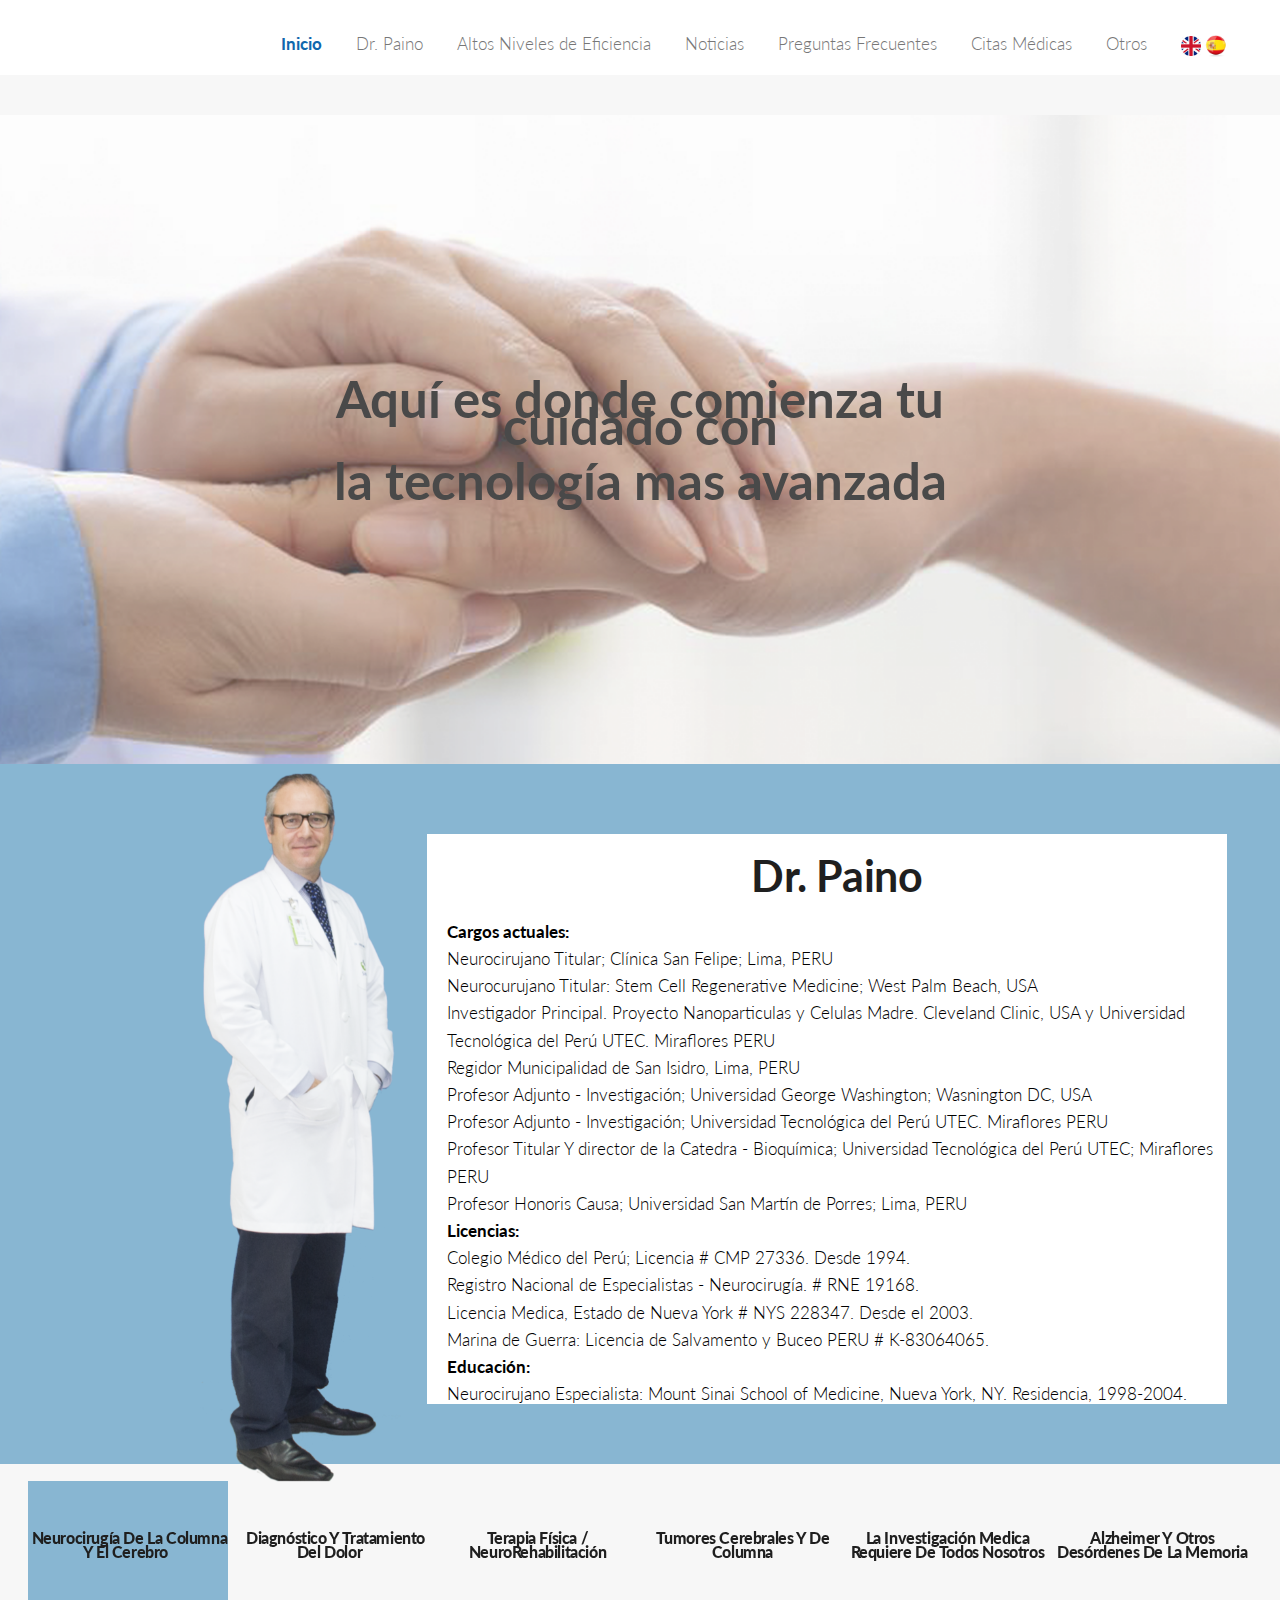
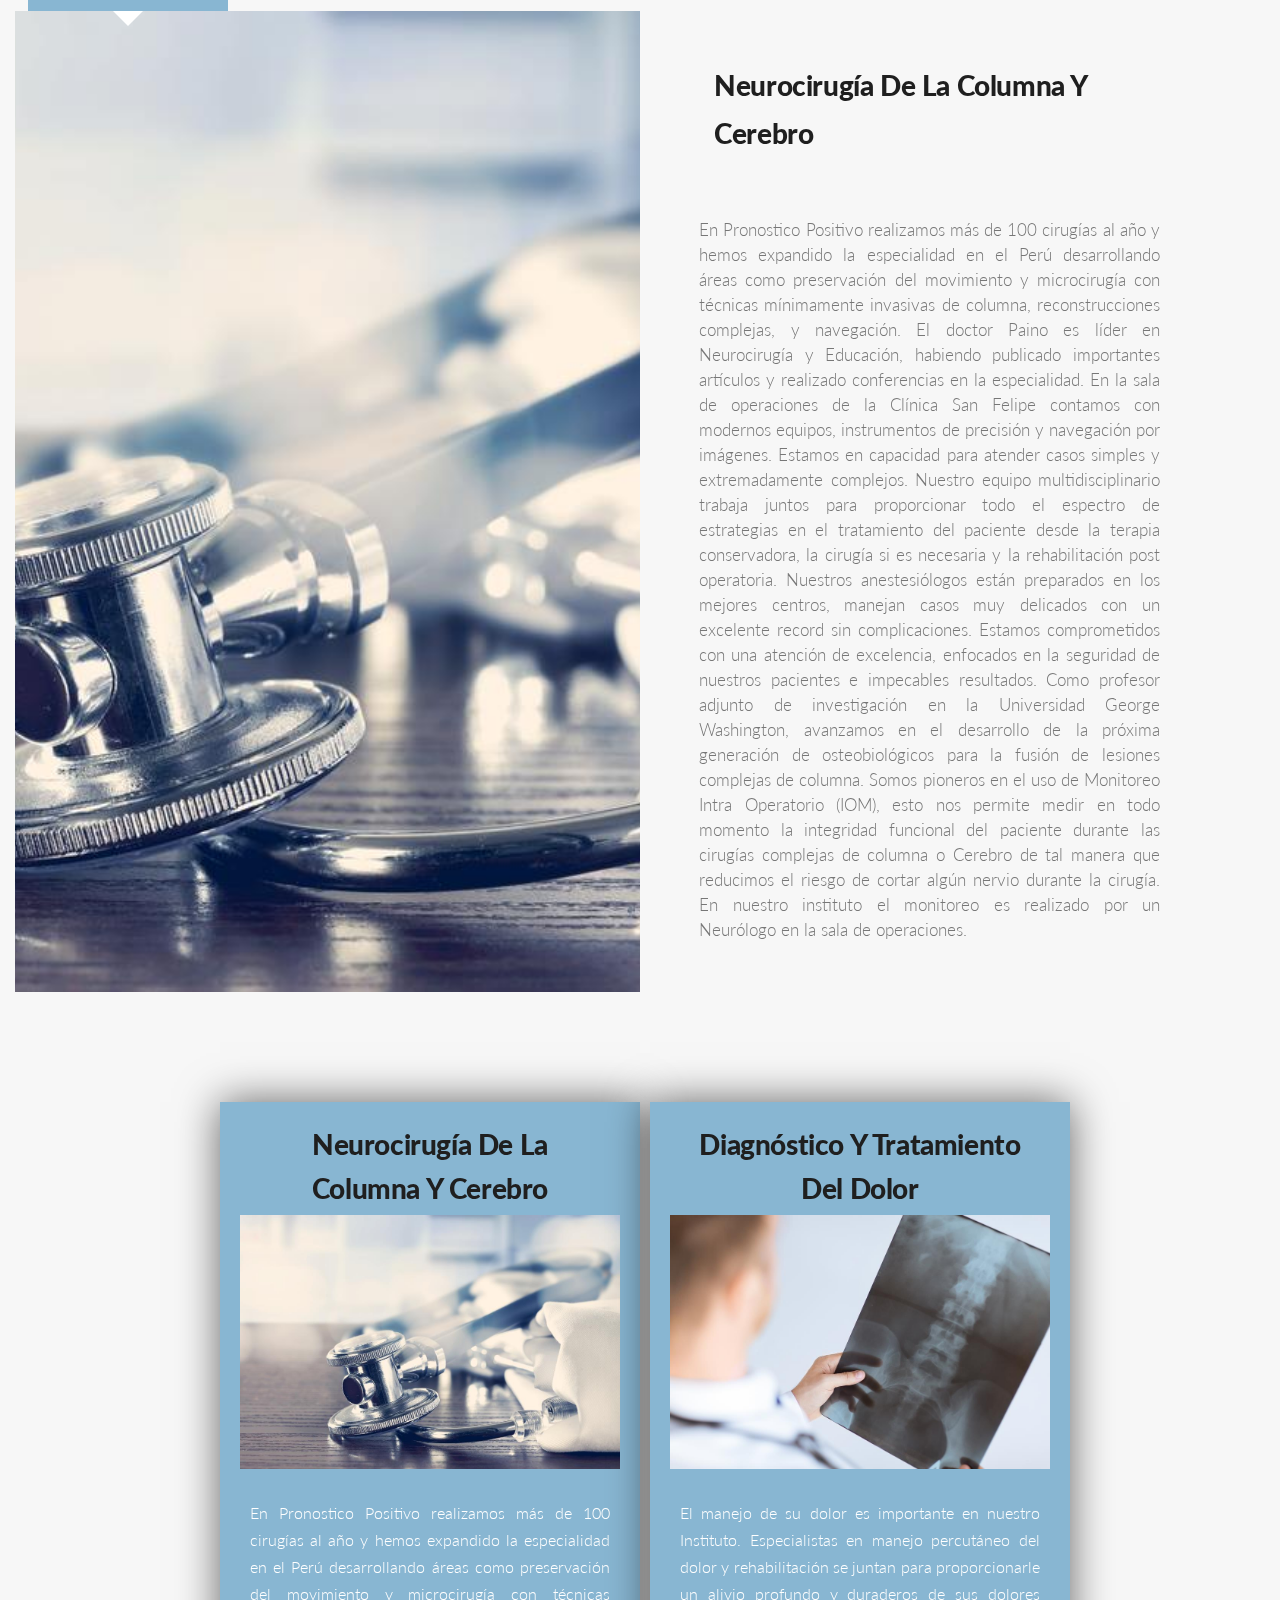
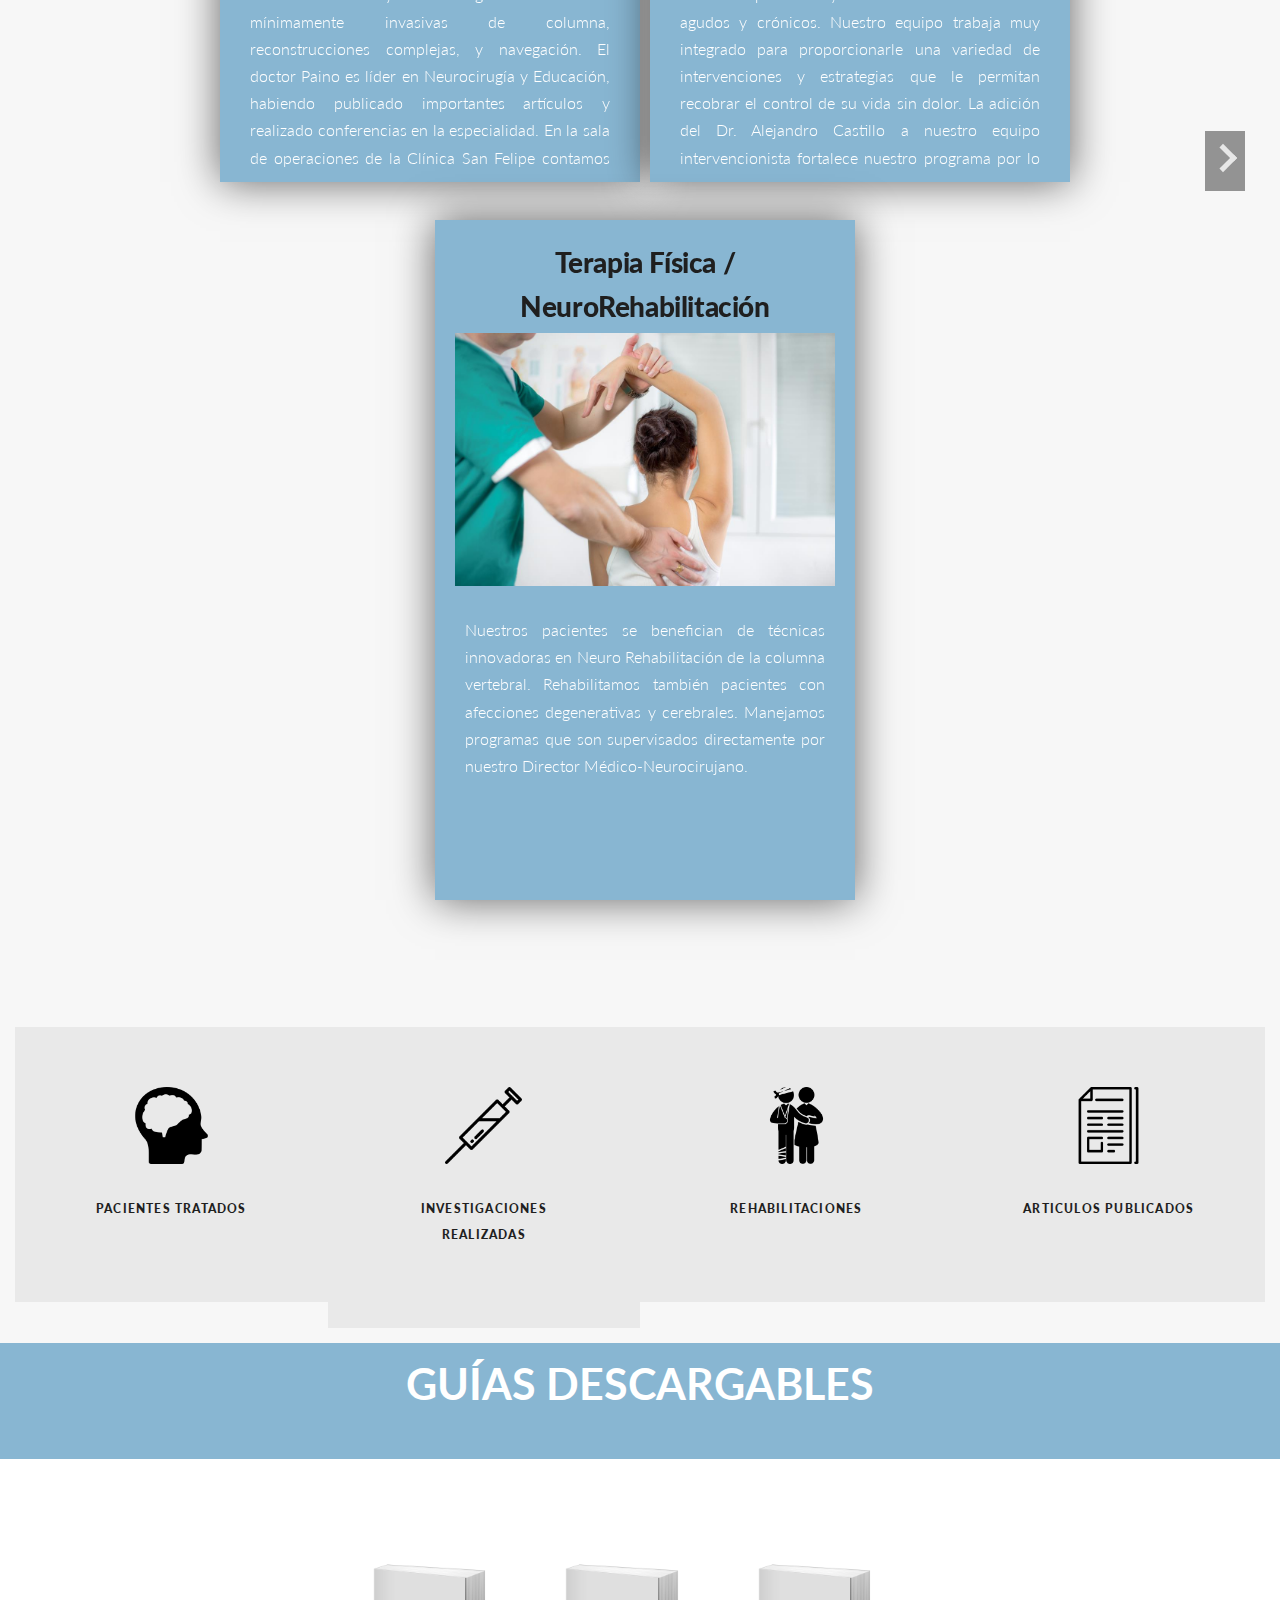
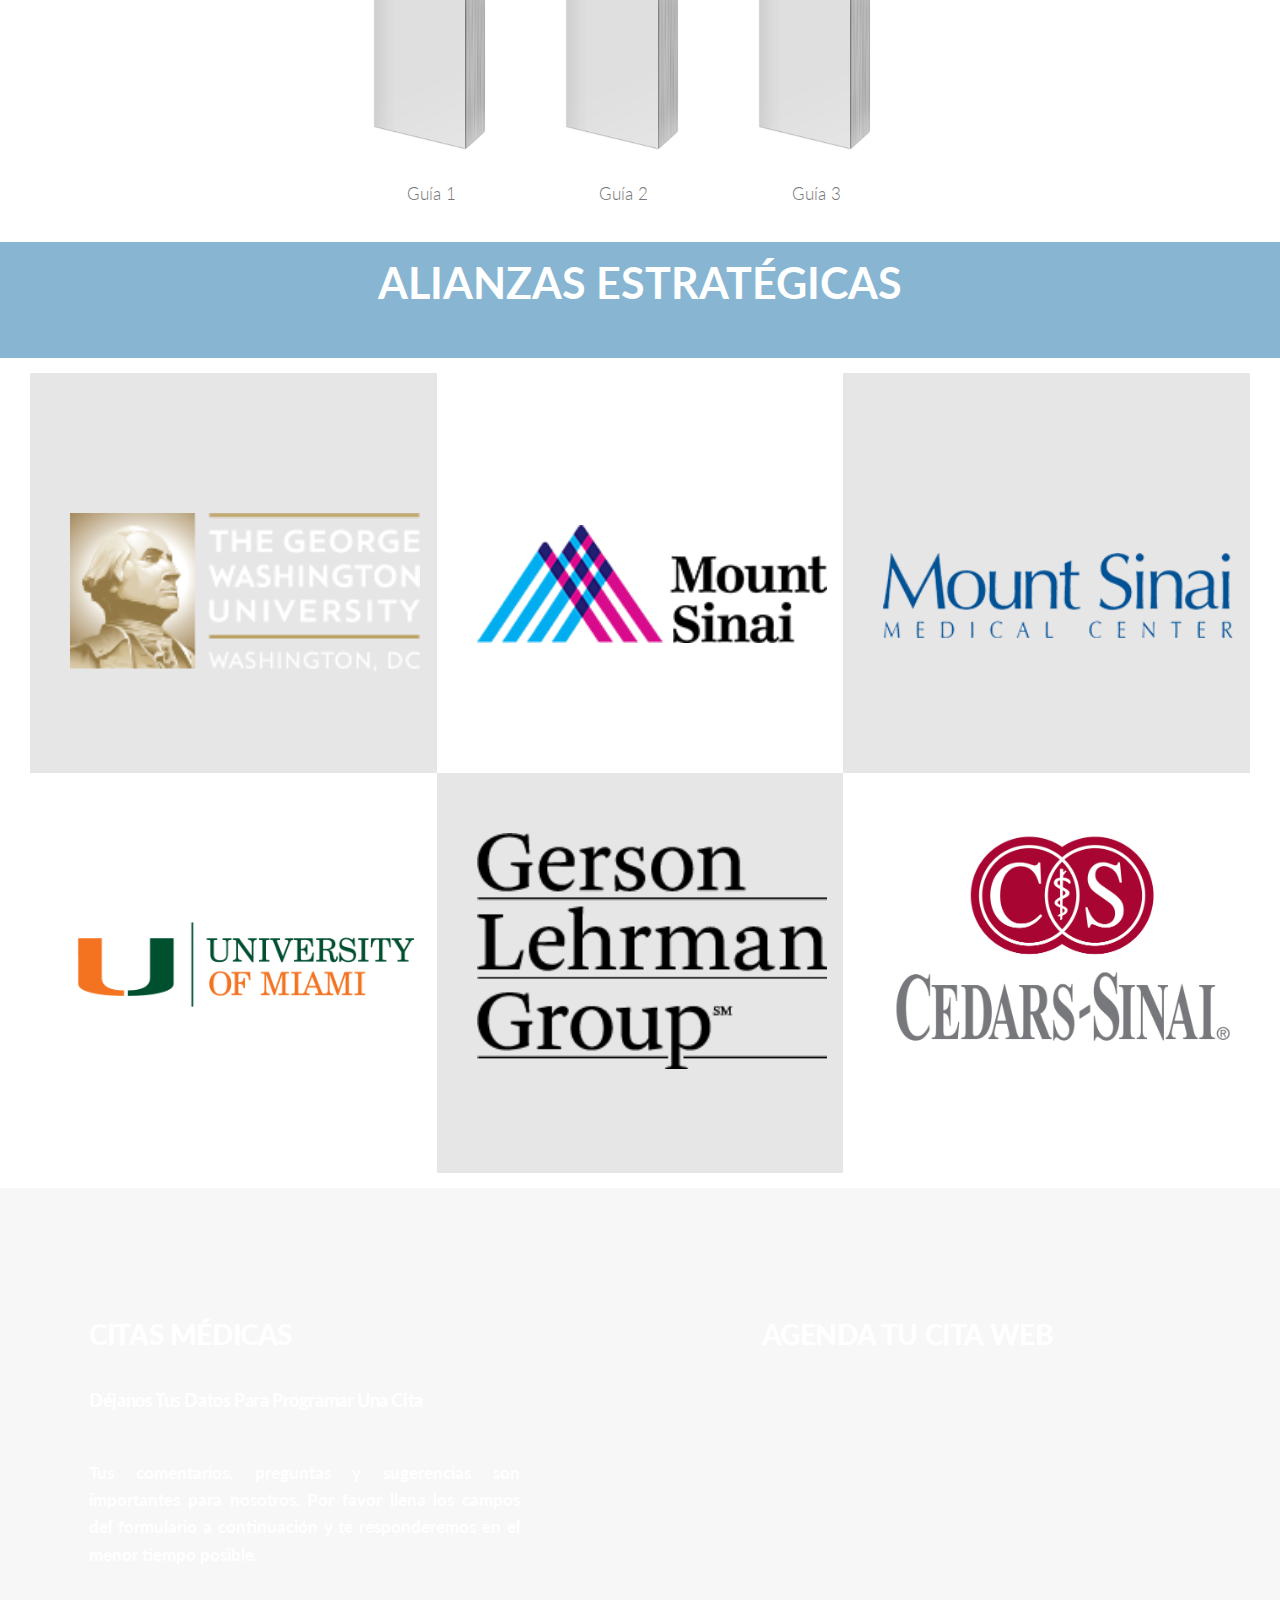
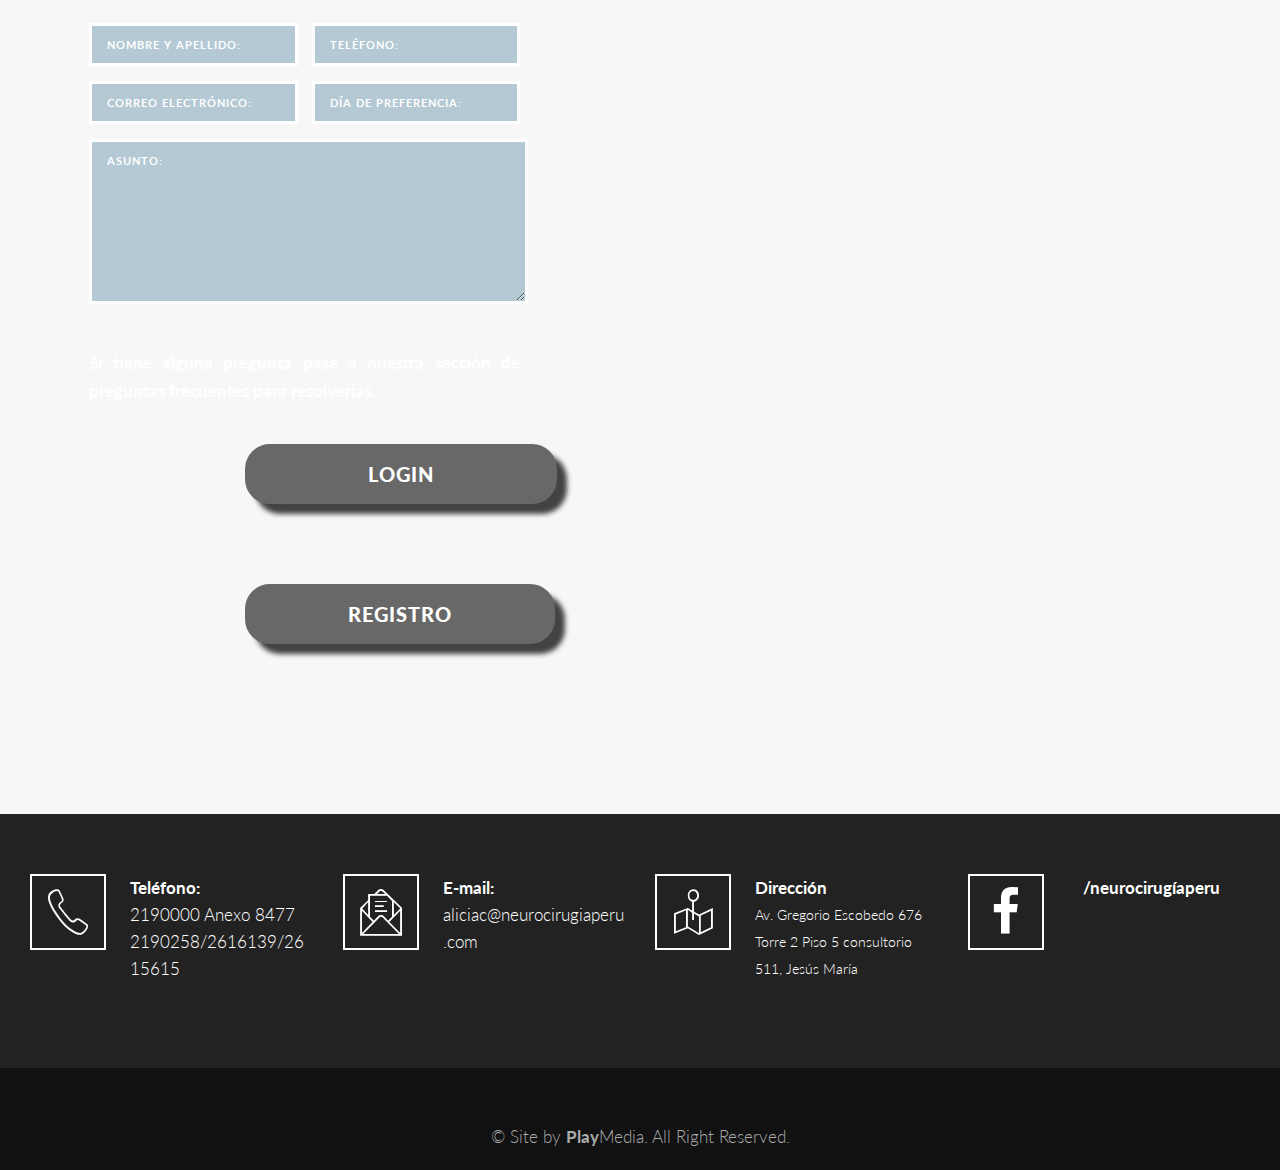
==== commit 19faf0d8: "carousel" ====
--- a/index.html
+++ b/index.html
@@ -54,7 +54,28 @@
         <link rel='stylesheet' id='custom-css' href='css/custom.css' type='text/css' media='all' />
         <link href="http://fonts.googleapis.com/css?family=Lato:100,300,400,700,900,100italic,300italic,400italic,700italic,900italic" rel="stylesheet" property="stylesheet" type="text/css" media="all" />
         <link href="http://fonts.googleapis.com/css?family=Lato:900" rel="stylesheet" property="stylesheet" type="text/css" media="all" />
+        <script src="html5shiv.js"></script>
+        <script src="flip-carousel.js"></script>
+        <link href="flip-carousel.css" rel="stylesheet" />
         <style>
+        .contscr{
+            text-align: justify;
+            font-size: 16px;
+            overflow: scroll;
+            overflow-x:hidden;
+            height: 280px;
+            padding: 10px;
+        }
+        .carrr article {
+            width: 420px;
+        }
+        .carrr article > img {
+            padding-bottom: 20px;
+        }
+        article > h1,h2{
+            font-size: 28px !important;
+            margin-top: 0px !important;
+        }
 
         .target{
                 width: 800px; height: 570px; margin: auto 0;margin-left: 10px;
@@ -97,12 +118,16 @@
             padding: 10px 120px 10px 120px; 
             margin: 40px 230px;
             font-size:20px !important;
+            border-radius: 25px;
+            box-shadow: 10px 10px 5px #444242;
         }
         .btnRegister{
             text-align: center;
             padding: 10px 100px 10px 100px; 
             margin: 40px 230px;
             font-size:20px !important;
+            border-radius: 25px;
+            box-shadow: 10px 10px 5px #444242;
         }
 
 
@@ -186,7 +211,7 @@
             
             ::-webkit-scrollbar-thumb:vertical {
                 -webkit-border-radius: 6px;
-                background: #5d6f94 url(scrollbar_thumb_bg.png) no-repeat center;
+                background: #5d6f94 url() no-repeat center;
             }
 
             .seccion{
@@ -705,31 +730,71 @@
                     </div>
                 </div>
             </div>
-        <!--<link rel="stylesheet" type="text/css" href="css/normalize.css" />
-        <link rel="stylesheet" type="text/css" href="css/demo.css" />
-        <link rel="stylesheet" type="text/css" href="css/component2.css" />
-        <script src="js/modernizr-2.6.2.min.js"></script>
-
-            <div class="component">
-                <h2></h2>
-                <button class="cn-button" id="cn-button">Menu</button>
-                <div class="cn-wrapper" id="cn-wrapper">
-                    <ul>
-                        <li><a href=""><span>Neurocirugía De La Columna Y Cerebro</span></a></li>
-                        <li><a href=""><span>Diagnóstico Y Tratamiento Del Dolor</span></a></li>
-                        <li><a href=""><span>Terapia Física / NeuroRehabilitación</span></a></li>
-                        <li><a href=""><span>Tumores Cerebrales Y De Columna </span></a></li>
-                        <li><a href=""><span>Investigación </span></a></li>
-                        <li><a href=""><span>Alzheimer Y Prevención De Otros Desordenes De La Memoria </span></a></li>
-                     </ul>
-                </div>
-
-            </div>
-          
-<script src="js/polyfills.js"></script>
-        <script src="js/demo2.js"></script>-->
+        
+
 
             
+        </div>
+        <div class="panel-body">
+            <div class="carrr">
+    <article title="item12">
+        <h1>Neurocirugía de la Columna y Cerebro</h1>
+        <img src="images/Especialidades/Neurocirugiacolumna.jpg">
+        <p class="contscr">
+            En Pronostico Positivo realizamos más de 100 cirugías al año y hemos expandido la especialidad en el Perú desarrollando áreas como preservación del movimiento y microcirugía con técnicas mínimamente invasivas de columna, reconstrucciones complejas, y navegación. El doctor Paino es líder en Neurocirugía y Educación, habiendo publicado importantes artículos y realizado conferencias en la especialidad.  En la sala de operaciones de la Clínica San Felipe contamos con modernos equipos, instrumentos de precisión y navegación por imágenes. Estamos en capacidad para atender casos simples y extremadamente complejos.  Nuestro equipo multidisciplinario trabaja juntos para proporcionar todo el espectro de estrategias en el tratamiento del paciente desde la terapia conservadora, la cirugía si es necesaria y la rehabilitación post operatoria.  Nuestros anestesiólogos están preparados en los mejores centros, manejan casos muy delicados con un excelente record sin complicaciones.  Estamos comprometidos con una atención de excelencia, enfocados en la seguridad de nuestros pacientes e impecables resultados. Como profesor adjunto de investigación en la Universidad George Washington, avanzamos en el desarrollo de la próxima generación de osteobiológicos  para la fusión de lesiones complejas de columna.   Somos pioneros en el uso de Monitoreo Intra Operatorio (IOM), esto nos permite medir en todo momento la integridad funcional del paciente durante las cirugías complejas de columna o Cerebro de tal manera que reducimos el riesgo de cortar algún nervio durante la cirugía.  En nuestro instituto el monitoreo es realizado por un Neurólogo en la sala de operaciones. 
+        </p>
+    </article>
+
+    <article title="item12">
+        <h1>Diagnóstico y Tratamiento del Dolor</h1>
+        <img src="images/Especialidades/Diagnosticotratamiento.jpg">
+        <p class="contscr">
+            El manejo de su dolor es importante en nuestro Instituto.  Especialistas en manejo percutáneo del dolor y rehabilitación se juntan para proporcionarle un alivio profundo y duraderos de sus dolores agudos y crónicos.  Nuestro equipo trabaja muy integrado para proporcionarle una variedad de intervenciones y estrategias que le permitan recobrar el control de su vida sin dolor.  La adición del Dr. Alejandro Castillo a nuestro equipo intervencionista fortalece nuestro programa por lo que podemos presentar excelentes resultados a nuestros pacientes.  Manejamos situaciones complejas como Neuralgias de Arnold, Neuropatías del Trigémino, bloqueos epidurales, bloqueos facetarios, etc.  Tratamos dolores de cabeza refractarios a otros tratamientos mediante un aborde multidisciplinario.  Otros diagnósticos tratados en nuestro Instituto incluyen lumbalgias, cervicalgias , radiculopatías, túnel del carpo y dolor central post derrame cerebral.  
+        </p>
+    </article>
+    <article title="item12">
+        <h1>Terapia Física / NeuroRehabilitación</h1>
+        <img src="images/Especialidades/rehabilitacion.jpg">
+        <p class="contscr">
+            Nuestros pacientes se benefician de técnicas innovadoras en Neuro Rehabilitación de la columna vertebral.  Rehabilitamos también pacientes con afecciones degenerativas y cerebrales.  Manejamos programas que son supervisados directamente por nuestro Director Médico-Neurocirujano.
+        </p>
+    </article>
+
+
+    <article title="item12">
+        <h1>Tumores cerebrales y de Columna</h1>
+        <img src="images/Especialidades/TumoresCerebrales.jpeg">
+        <p class="contscr">
+            Nuestro Instituto es uno de los centros de referencia para el nuevo  programa de Radiocirugía (Gamma Knife) en el Perú, además el Dr. Paino es Medico Titular del Miami Gamma Knife Institute y referente del Instituto de Gamma Knife de la Universidad de Pittsburg en Pennsilvania, dirigida por el prestigioso Neurocirujano Dr. Douglas Kondziolka.  Nosotros sabemos que si los tumores no se tratan a tiempo o son de crecimiento rápido tal vez no respondan bien a radiocirugía por eso algunos pocos casos los pasamos a cirugía.  Para los casos quirúrgicos, Cirujanos Oncólogos trabajan con el Dr.  Paino para solucionar los casos mas complejos de tumores cerebrales y de columna como el Cordoma de Sacro y otros. En el caso de tumores cerebrales, Dr. Paino tiene varias publicaciones (ver publicaciones) en prestigiosas Revistas de los Estados Unidos con prestigiosos Neurocirujanos como el Dr.  Sekhar y El Dr Sen. El Dr. Paino ha estudiado el comportamiento de tumores como los Meningiomas por mas de 15 años y se entrenó en la cirugía de tumores bajo la tutoría del prestigioso Cirujano de Base de Cráneo Dr. Sen.  
+        </p>
+    </article>
+
+    <article title="item12">
+        <h1 style="padding-bottom: 40px;">Investigación</h1>
+        <img src="images/Especialidades/Investigacion.jpg">
+        <p class="contscr">
+            La investigación en el Perú requiere de todos nosotros. El Doctor Paino, es también pionero de la investigación de Células Madre en el Mundo y lidera el laboratorio de alta tecnología de Bioingeniería en la Universidad UTEC. El Gobierno Peruano, mediante su ente Científico CONCYTEC ha creído en él y ha financiado su proyecto a través de FONDECYT.  La Cleveland Clinic lo apoya desde el 2015 con intercambio de conocimientos  sobre nano partículas.  Más recientemente ha equipado nuestro laboratorio con donación de equipos de alta tecnología por lo cuál somos uno de los laboratorios más especializados en cultivos celulares del país según CONCYTEC.  
+            Estamos interesados en avanzar el conocimiento mediante investigación en Ciencias Básicas Biológicas. En un futuro, la unión entre las proteínas de células madre y  las nano partículas que pretendemos desarrollar podrían beneficiar directamente a cientos de pacientes quemados  y con lesiones de médula en todo el Perú.  El Dr. Paino también ha desarrollado toda un área de estudios con relación a terapia genética y células madre para enfermedades degenerativas del cerebro y la columna como ELA, Esclerosis Múltiple, Enfermedad de Tay Sachs, Enfermedad de Sandohoff, etc.   
+            Por favor contactese con nuestra oficina de investigación al 2190258 si desea participar de algunos de esos estudios.
+            Busque el estudio que le interesa en el Excel que sigue. 
+        </p>
+    </article>
+    <article title="item12">
+        <h2>Alzheimer y prevención de otros desordenes</h2>
+        <img src="images/Especialidades/Alzheimer.jpeg">
+        <p class="contscr">
+            Médicos y psicólogos de nuestro instituto afiliados al campo de los desórdenes neuro cognitivos trabajan en el Instituto de la Memoria. Atendemos pacientes con pérdida temprana de la memoria o con preocupación de deficiencias hereditarias de memoria. Alteraciones del estado de ánimo , el comportamiento, el lenguaje y la memoria son  síntomas que tienen una variedad de causas, nosotros hemos desarrollado programas personalizados que tienen la finalidad de diagnosticar y prevenir alteraciones intelectuales, incluido el Alzheimer.   Realizamos evaluaciones completas para asegurar el mejor protocolo para nuestros pacientes.  Manejamos los últimos avances en la investigación y/o tratamiento de problemas neuro cognitivos.  Nuestros tratamientos también están dirigidos a personas que en la actualidad no presentan problemas de memoria pero están interesadas en cultivar y/o ejercitar las capacidades cognitivas sobreviniendo el deterioro de las funciones intelectuales.  Manejamos protocolos de investigación con células mesenquimales para la regeneración del tejido neurológico con el propósito de prevenir la demencia tratándola prematuramente y previniendo su avance. Bajo la dirección del Dr. Paino nuestro centro de prevención es pionero en el Perú.  Estamos afiliados con modernos centros de diagnostico por imágenes para el diagnóstico temprano.  Junto con nuestros científicos asociados como el Dr. Burton Feinerman en Florida, trabajamos arduamente para desarrollar alternativas de terapia genética para la prevención y tratamiento del envejecimiento temprano del cerebro. Las enfermedades neuro degenerativas afectan a miles de peruanos y sus causas permanecen desconocidas.  Nuestras investigaciones se enfocan también en atacar algunos factores de riesgo que pueden prevenir el avance de la demencia como por ejemplo el uso indiscriminado de analgésicos, estrés post traumáticos, enfermedades infecciosas, etc. Asesoramos a nuestros pacientes acerca de factores electromagnéticos (antenas) que puedan causar modificaciones genéticas que aumenten los factores de riesgo de la demencia.
+        </p>
+    </article>
+</div>
+<script>
+    $('article').flipcarousel({
+        pagination : false,
+        loader : true,
+        itemsperpage: 3,
+        randomizer: 0.7
+    });
+</script>
         </div>
 
 
@@ -971,6 +1036,10 @@
                                 </div>
                             </form>
                         </div>
+                        <div class="wpb_wrapper" style="color:white; border-radius: 0.3em; padding-top: 0.5em;">
+                                <p style="text-align: justify;"> <strong>Si tiene alguna pregunta pase a nuestra sección de preguntas frecuentes para resolverlas.</strong>
+                                </p>
+                            </div>
                     </div>
                     <div>
                         <h2 style="color:white;text-align: center">AGENDA TU CITA WEB</h2>
@@ -1277,7 +1346,7 @@
         $(document).ready(function () {
             $('body').scrollspy({target: ".navbar", offset: 50});
         });
-        $(document).ready(function () {
+        /*$(document).ready(function () {
             var altura = $('.menu').offset().top;
             $(window).on('scroll', function () {
                 if ($(window).scrollTop() > altura) {
@@ -1286,7 +1355,7 @@
                     $('.menu').removeClass('menu-fixed');
                 }
             });
-        });
+        });*/
     </script>
     <script type='text/javascript' src='js/jquery.form.min.js'></script>
     <script type='text/javascript' src='js/modernizr.min.js'></script>
--- a/flip-carousel.css
+++ b/flip-carousel.css
@@ -0,0 +1,301 @@
+/* Flip Carousel functional styles */
+
+.flip-carousel{
+	margin:0 auto;
+	display:block;
+	overflow:hidden;
+	position:relative;
+	padding: 70px 10px;
+	text-align: center;
+}
+
+.flip-carousel > ul{
+	margin:0;
+	padding:0;
+	display: inline-block;
+}
+
+.flip-carousel > ul > li{
+	width: 410px;
+	margin: 10px;
+	padding:0;
+	display: inline-block;
+	list-style-type:none;
+	position: relative;
+	-webkit-perspective: 1500;
+	-moz-perspective: 1500;
+	-ms-perspective: 1500;
+	perspective: 1500;
+	
+}
+.flip-carousel .card {
+	position:relative;
+	-webkit-transform: rotateY(90deg);
+	-moz-transform: rotateY(90deg);
+	/*-ms-transform: rotateY(90deg);
+	transform: rotateY(90deg);*/
+	-webkit-transform-style: preserve-3d;
+	-webkit-transition: 0.5s;
+	-moz-transform-style: preserve-3d;
+	-moz-transition: 0.5s;
+	-ms-transform-style: preserve-3d;
+	-ms-transition: 0.5s;
+	transform-style: preserve-3d;
+	transition: 0.5s;
+	height: 690px;
+}
+.flip-carousel .face {
+	position: absolute;
+	-webkit-backface-visibility: hidden;
+	-moz-backface-visibility: hidden;
+	-ms-backface-visibility: hidden;
+	backface-visibility: hidden;
+	top: 0;
+	left: 0;
+	width: 100%;
+	height: 100%;
+}
+.flip-carousel .front{ z-index:1; }
+.flip-carousel .back{ z-index: 0; }
+
+.flip-carousel .back{
+	-webkit-transform: rotateY(180deg);
+	-moz-transform: rotateY(180deg);
+	/*-ms-transform: rotateY(180deg);
+	transform: rotateY(180deg);*/
+}
+
+.ie .flip-carousel .face .empty{
+	width:100%;
+	height:100%;
+	background-color:#000;
+	background-color:rgba(0,0,0,.8);
+}
+.flip-carousel .controls {
+	display: block;
+	margin:0 auto;
+	overflow:hidden;
+}
+.flip-carousel .controls img {
+	padding: 0 5px 0 0;
+}
+.flip-carousel .controls.dots {
+	margin-top: 5px;
+}
+.flip-carousel .controls li.dot {
+	width: 12px;
+	height: 12px;
+	display: inline-block;
+	margin: 0 5px 0 0;
+	list-style-type: none;
+	background-color: #ccc;
+	border-radius: 10px;
+}
+
+.flip-carousel .controls li.dot.selected{
+	background-color:#666;
+}
+
+.flip-carousel .controls .arrow{
+	opacity: .8;
+	cursor: pointer;
+	top:45%;
+	position: absolute;
+	width: 40px;
+	height: 60px;
+	background: #000;
+	background: rgba(0, 0, 0, 0.5);
+}
+.flip-carousel .controls .arrow:after{
+	content: "";
+	opacity: .8;
+	width: 20px;
+	height: 20px;
+	position: absolute;
+	background: none;
+	border-bottom: 5px solid #FFF;
+	border-left: 5px solid #FFF;
+	left: 12px;
+	top: 17px;
+	-webkit-transform: rotate(45deg);
+	-moz-transform: rotate(45deg);
+	-ms-transform: rotate(45deg);
+	transform: rotate(45deg);
+}
+.flip-carousel .controls .arrow.right:after{
+	border-bottom: none;
+	border-left: none;
+	border-top: 5px solid #FFF;
+	border-right: 5px solid #FFF;
+	left: auto;
+	right: 12px;
+}
+.ie .flip-carousel .controls .arrow{
+    -ms-filter: "progid:DXImageTransform.Microsoft.Alpha(Opacity=50)";
+}
+.ie .flip-carousel .controls .arrow:hover{
+    -ms-filter: "progid:DXImageTransform.Microsoft.Alpha(Opacity=100)";
+}
+.ie .flip-carousel .controls .arrow:after{
+    content:"\2039";
+    color:#FFF;
+    font-size:80px;
+    border:none;
+    top:-22px;
+    left:5px;
+    -ms-transform: rotate(0deg);
+    transform: rotate(0deg);
+}
+.ie .flip-carousel .controls .arrow.right:after{
+    content:"\203A";
+    left:auto;
+    right:10px;
+}
+
+.flip-carousel .controls .arrow:hover {
+	opacity: 1;
+}
+
+.flip-carousel .controls .arrow.left{
+	left:20px;
+	right:auto;
+}
+.flip-carousel .controls .arrow.right{
+	right:20px;
+	left:auto;
+}
+
+.flip-carousel .hide {
+	display:none;
+}
+
+.flip-carousel .loader{
+	width: 40px;
+	height: 40px;
+	position: absolute;
+	left:48%;
+	bottom: 0;
+	animation:spinning 2s linear infinite;
+	-webkit-animation:spinning 2s linear infinite;
+}
+.flip-carousel .loader:after{
+	content:"";
+	width: 30px;
+	height: 30px;
+	border: 5px solid rgba(255,255,255,.5);
+	border-radius: 20px;
+	border-top-color: transparent;
+	position:absolute;
+	top: 0;
+	left: 0;
+}
+
+@keyframes spinning{
+	from   { transform: rotate(0deg) }
+	to { transform: rotate(360deg) }
+}
+
+@-webkit-keyframes spinning{
+	from   { -webkit-transform: rotate(0deg) }
+	to { -webkit-transform: rotate(360deg) }
+}
+
+
+/* Styles for pagination dots */
+
+.flip-carousel .controls .dot {
+	display: inline-block;
+	width: 12px;
+	height: 12px;
+	margin: 5px 7px;
+	filter: Alpha(Opacity=50);
+	opacity: 0.5;
+	-webkit-border-radius: 20px;
+	-moz-border-radius: 20px;
+	border-radius: 20px;
+	background: #FFF;
+	margin-top: 30px;
+	cursor: pointer
+}
+
+
+.flip-carousel .controls .dot:hover{
+	opacity: 1;
+	filter: Alpha(Opacity=100);
+}
+
+.flip-carousel .dots .dot.active{
+	background: #000;
+}
+
+
+/* General and article-specific styles */
+
+html, body{
+	/*margin:0;
+	padding:0;
+	width:100%;
+	height:100%;*/
+}
+body{
+	/*background: #606c88;
+	background: -moz-radial-gradient(center, ellipse cover,  #606c88 0%, #3f4c6b 100%);
+	background: -webkit-gradient(radial, center center, 0px, center center, 100%, color-stop(0%,#606c88), color-stop(100%,#3f4c6b));
+	background: -webkit-radial-gradient(center, ellipse cover,  #606c88 0%,#3f4c6b 100%);
+	background: -o-radial-gradient(center, ellipse cover,  #606c88 0%,#3f4c6b 100%);
+	background: -ms-radial-gradient(center, ellipse cover,  #606c88 0%,#3f4c6b 100%);
+	background: radial-gradient(ellipse at center,  #606c88 0%,#3f4c6b 100%);
+	font-family: arial, sans-serif;*/
+}
+
+
+article {
+	height: 680px;
+	text-align:center;
+	padding: 20px;
+	box-shadow: 0 0 40px rgba(0, 0, 0, 0.6);
+	color:#FFF;
+}
+article img{
+	max-width: 380px;
+	max-height: 400px;
+	padding:0;
+}
+article img.err{ /* applied when image does not load */
+	 width:100%;
+	background-color:rgba(0,0,0,0.2);
+ }
+article h1{
+	font-size: 2em;
+	margin-bottom: 5px;
+}
+
+article span{
+    margin-bottom: 20px;
+    display: block;
+    font-size: 10px;
+    letter-spacing: 2px;
+}
+
+article span + div{
+	font-size: 100px;
+	margin-top: 20px;
+	background: rgba(0, 0, 0, 0.3);
+	display: inline-block;
+	width: 113px;
+	height: 113px;
+	border-radius: 60px;
+}
+
+article[title="item1"]{ background-color:#7796E7;}
+article[title="item2"]{ background-color:#D68D53;}
+article[title="item3"]{ background-color:#C7D108;}
+article[title="item4"]{ background-color:#8f5e99;}
+article[title="item5"]{ background-color:#9BB83F;}
+article[title="item6"]{ background-color:#bd383b;}
+article[title="item7"]{ background-color:#96bf87;}
+article[title="item8"]{ background-color:#d194a8;}
+article[title="item9"]{ background-color:#8d30bf;}
+article[title="item10"]{ background-color:#229188;}
+article[title="item11"]{ background-color:#FF7F50;}
+article[title="item12"]{background-color:#88b6d2}
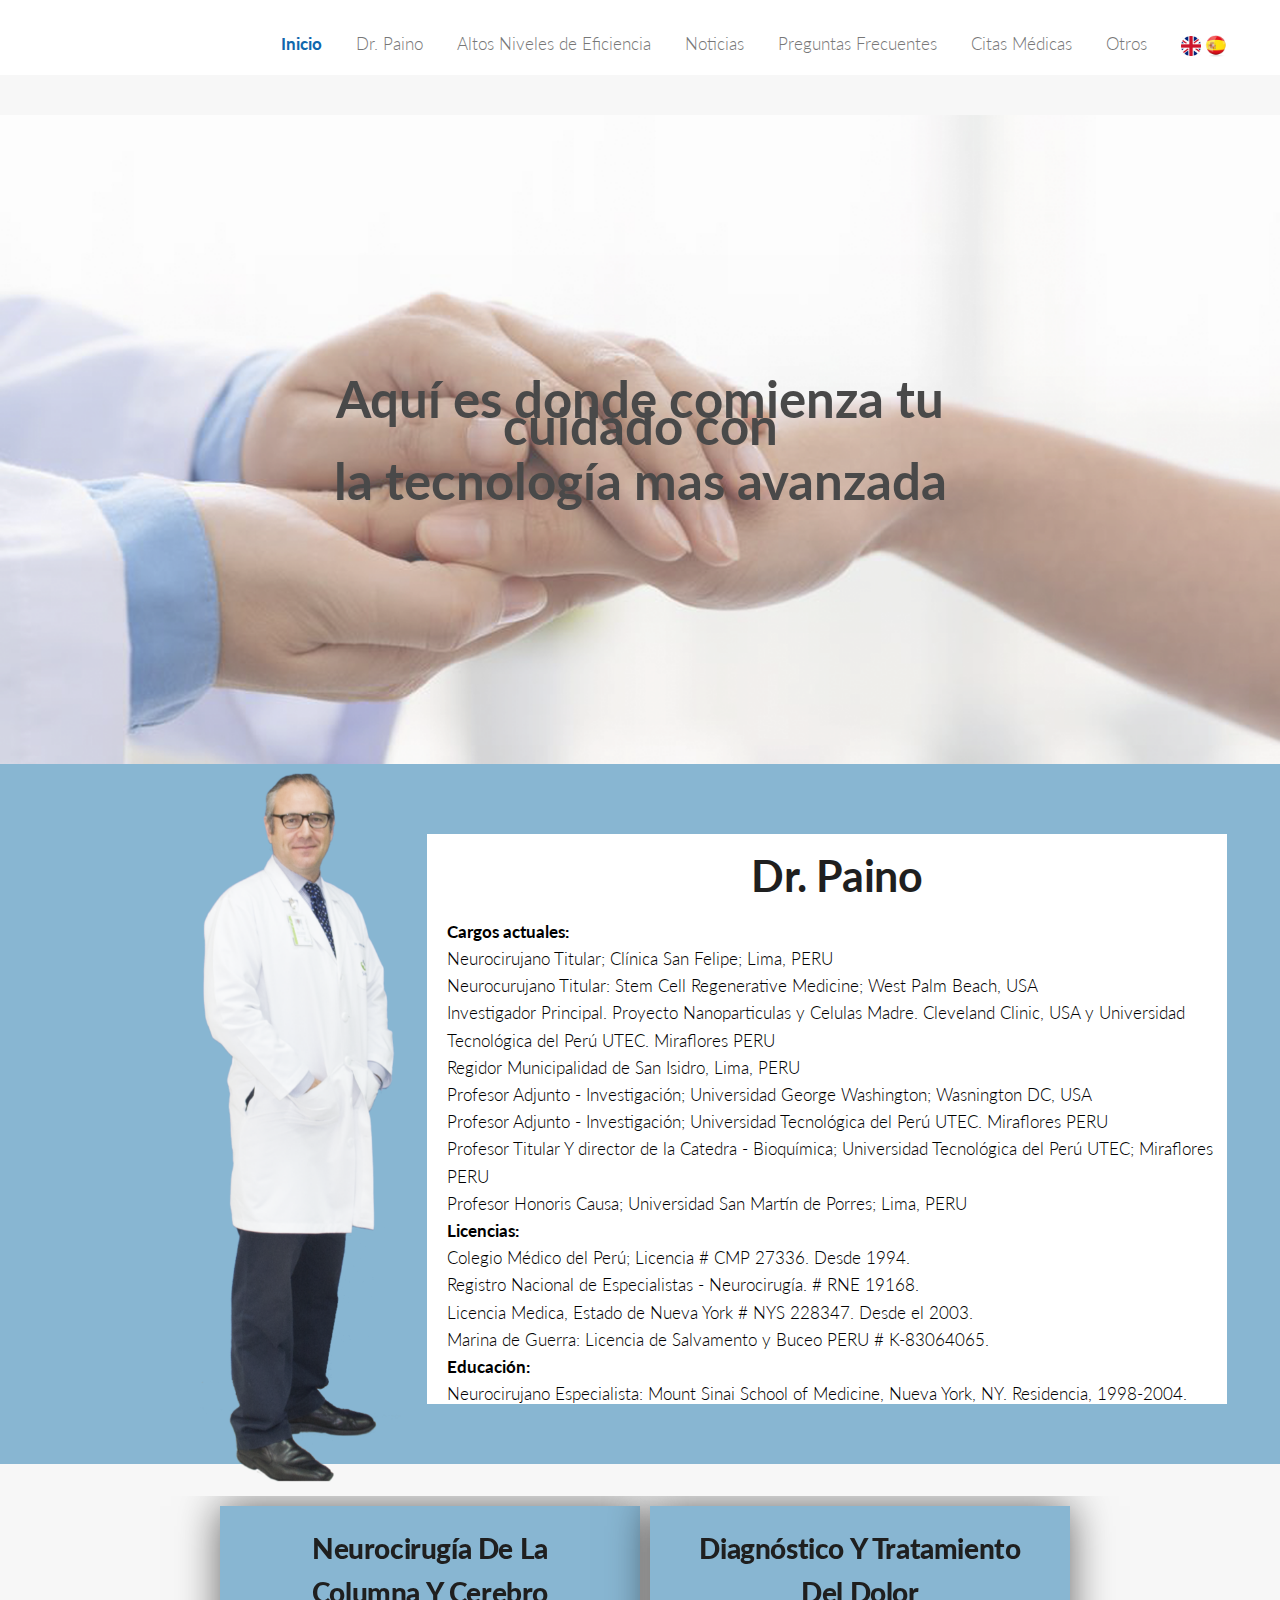
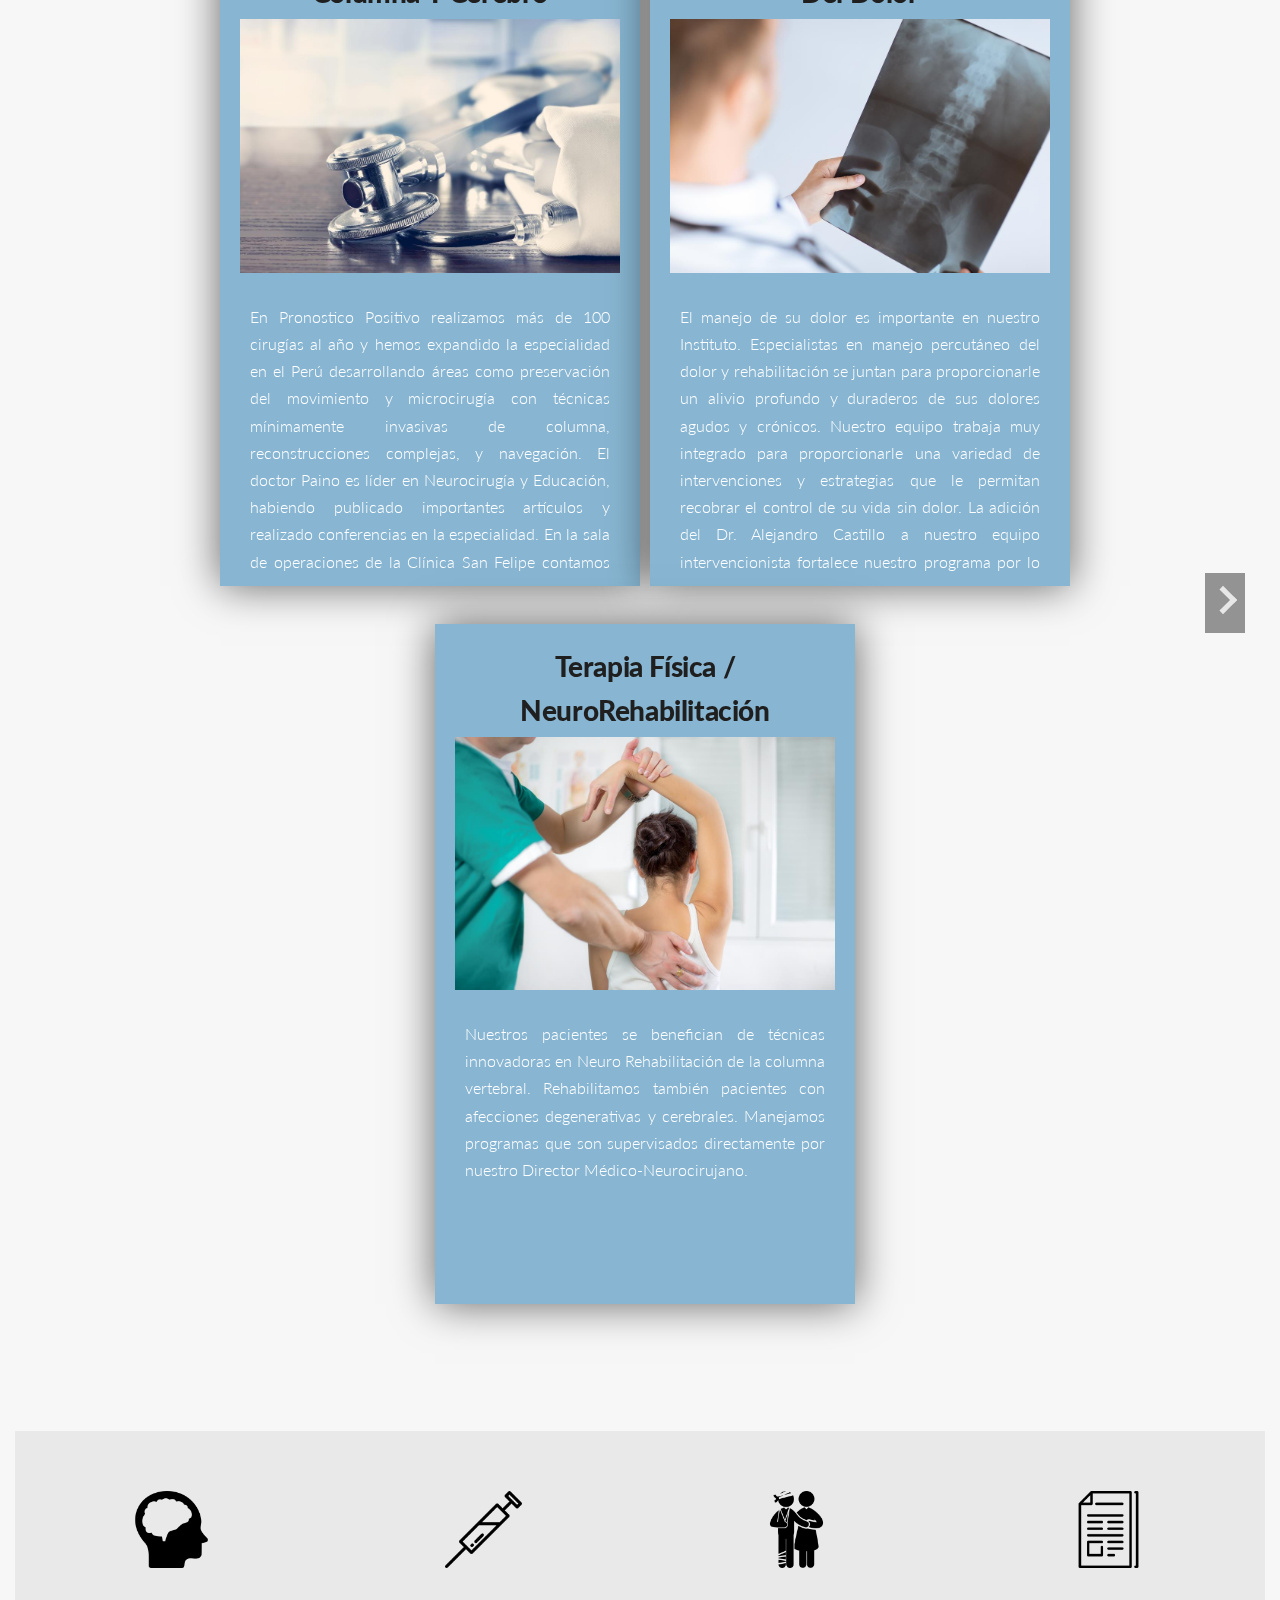
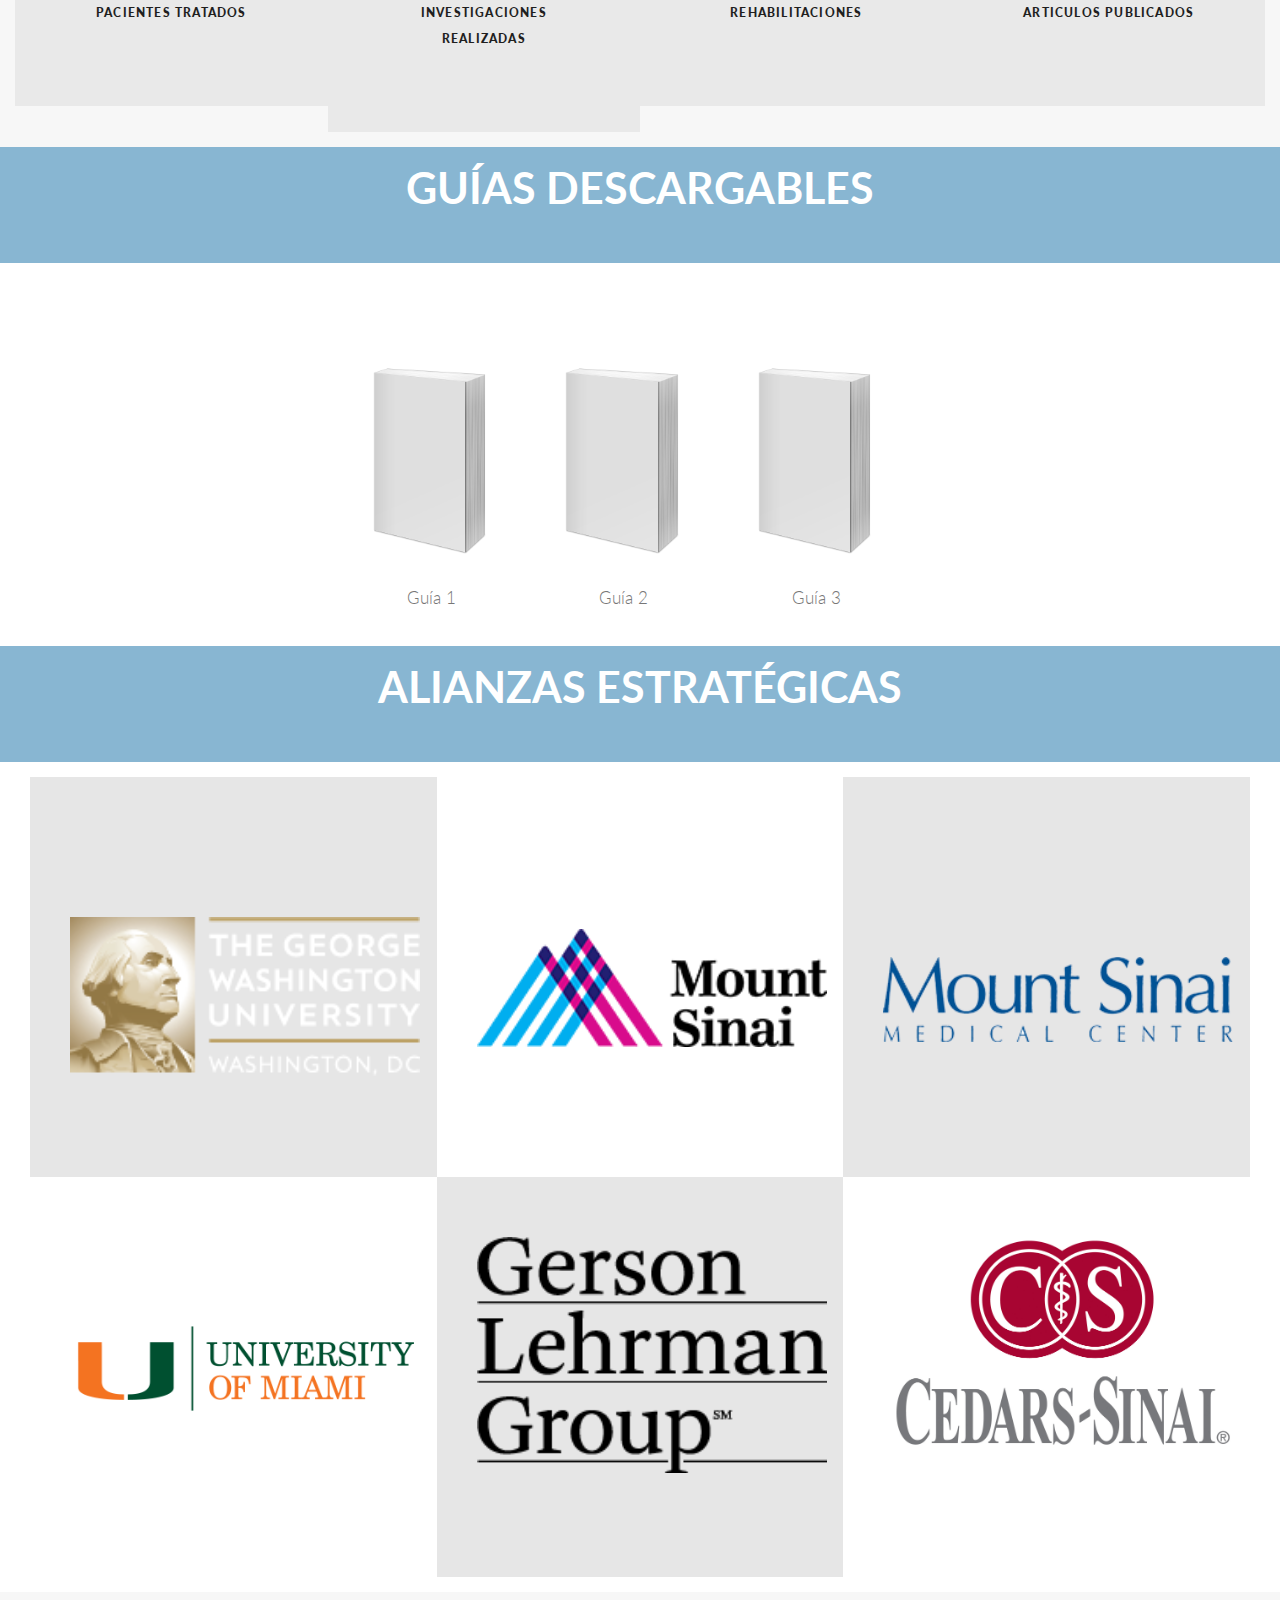
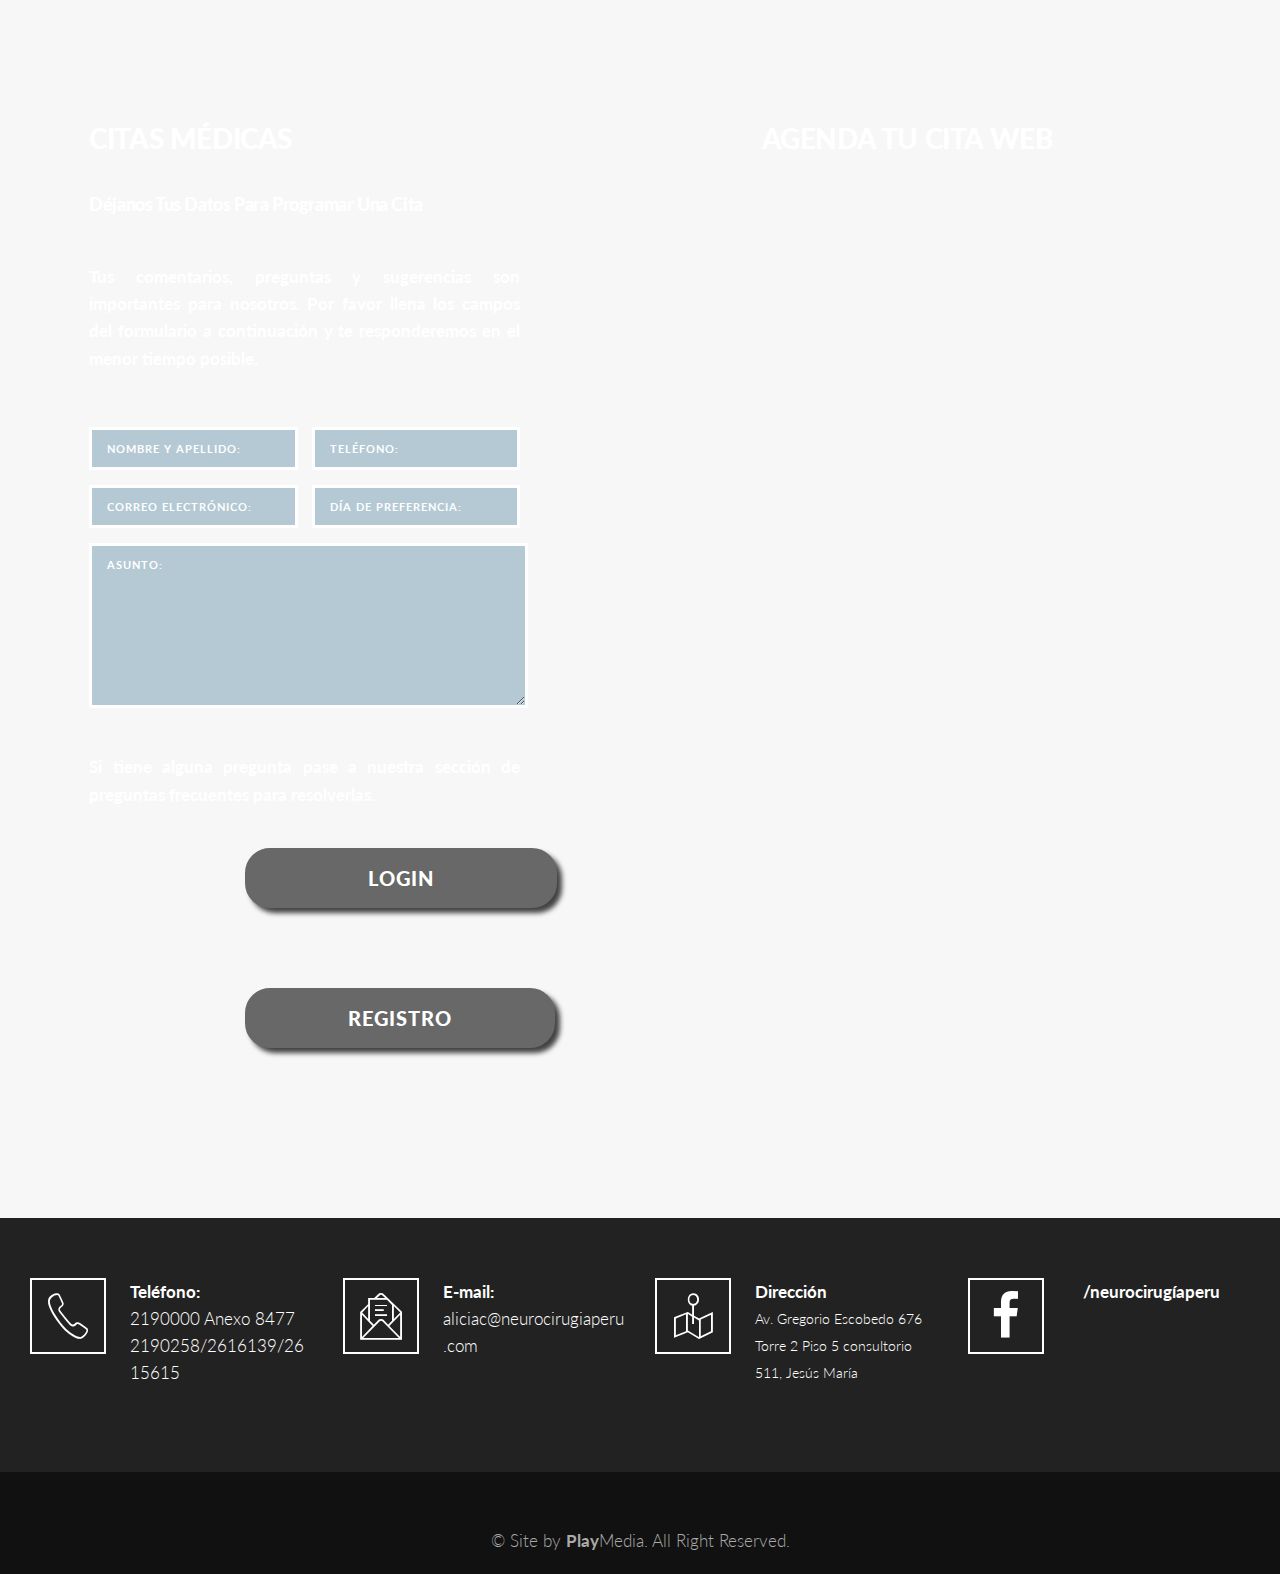
==== commit 7a3c4a20: "changes" ====
--- a/index.html
+++ b/index.html
@@ -93,11 +93,25 @@
         .imga{
             display: block;
             margin: auto auto;
+            width:350px;
+        }
+
+        .im{
             padding-top: 35%;
-            width:350px;
-        }
+        }
+
+        .iim{
+            padding-top: 38%;
+        }
+        .iiim{
+            padding-top: 45%
+        }
+        .iiiim{
+            padding-top: 15%
+        }
+
         .heas{
-            background: url(images/cuidado.png) no-repeat center center fixed; 
+            background: url(images/cuidado.png) no-repeat; 
             -webkit-background-size: cover;
             -moz-background-size: cover;
             -o-background-size: cover;
@@ -119,7 +133,7 @@
             margin: 40px 230px;
             font-size:20px !important;
             border-radius: 25px;
-            box-shadow: 10px 10px 5px #444242;
+            box-shadow: 5px 5px 5px #444242;
         }
         .btnRegister{
             text-align: center;
@@ -127,11 +141,50 @@
             margin: 40px 230px;
             font-size:20px !important;
             border-radius: 25px;
-            box-shadow: 10px 10px 5px #444242;
+            box-shadow: 5px 5px 5px #444242;
         }
 
 
         @media (max-width: 767px) {
+            .fz{
+                font-size: 1.5em !important;
+            }
+            .saff{
+                height: 110px !important;
+            }
+            .safa{
+                padding-top: 15px;
+            }
+            .safb{
+                padding-top: 30px;
+            }
+            .iim{
+                padding-top: 30% !important;
+                padding-bottom: 40% !important;
+            }
+            .iiiim{
+                padding-bottom: 20% !important;
+            }
+            .qwdc{
+                height: 100%;
+            }
+            .tett{
+                padding-top: 70px;
+            }
+            .carrr article {
+                width: 300px;
+            }
+            .flip-carousel > ul > li{
+                width: 300px;
+            }
+            article {
+                width: 300px;
+            }
+            article img{
+                max-width: 260px;
+            }
+
+
             .geg{
                 font-size: 15px;
             }
@@ -154,7 +207,6 @@
                  padding: 1em
             }
             .heas{
-                height: 300px;
                 background-size: 400px 200px;
             }
             .target{
@@ -172,7 +224,8 @@
                 height: 100%;
             }
             .imga{
-                padding-top: 0px;
+                padding-top: 10%;
+                padding-bottom: 10%;
             }
             .tre{
                 /*margin: 0px !important;*/
@@ -307,8 +360,8 @@
         </nav>
 
         <div id="Inicio" class="seccion">
-            <div class="panel-body heas">
-                    <div class="col-md-12 hidden-xs hidden-sm fz"  style="opacity: 100;color:#000000; font-size: 3em; text-align: center;vertical-align: middle;">
+            <div class="panel-body  heas">
+                    <div class="col-md-12 fz"  style="opacity: 100;color:#000000; font-size: 3em; text-align: center;vertical-align: middle;">
                         <span><strong style="line-height: 0px !important;">Aquí es donde comienza tu cuidado con </strong></span><br /><br />
                         <span><strong style="line-height: -50px !important;">la tecnología mas avanzada</strong></span>
                     </div>
@@ -482,248 +535,22 @@
                 </div>
             </div>
         </div>
-        <div id="Especializaciones" class="seccion" style="padding-top: 0px !important;">
+
+        <div class="seccion" style="padding-top: 0px !important;">
             <div class="panel-body" style="padding-top: 0px !important;">
                 <div class="vc_tta-container" data-vc-action="collapse">
                     <div class="vc_general vc_tta vc_tta-tabs vc_tta-style-zk-raven vc_tta-o-shape-group vc_tta-tabs-position-top vc_tta-controls-align-center">
                         <div class="vc_tta-tabs-container">
-                            <ul class="vc_tta-tabs-list">
-                                
-                                <li class="vc_tta-tab vc_active" data-vc-tab style="width: 180px;height: 130px;">
-                                    <a style="border-left: 0px;" href="#Neurocirugia" data-vc-tabs data-vc-container=".vc_tta">
-                                        <span style="margin: 4px;text-align: center">Neurocirugía de la Columna y el Cerebro</span>
-                                    </a>
-                                </li>
-                                
-                                <li class="vc_tta-tab" data-vc-tab style="width: 180px;height: 130px;">
-                                    <a style="border-left: 0px;" href="#Diagnostico" data-vc-tabs data-vc-container=".vc_tta">
-                                        <span style="margin: 6px;text-align: center">Diagnóstico y tratamiento del dolor</span>
-                                    </a>
-                                </li>
-                                
-                                <li class="vc_tta-tab" data-vc-tab style="width: 180px;height: 130px;">
-                                    <a style="border-left: 0px;" href="#TerapiaFisica" data-vc-tabs data-vc-container=".vc_tta">
-                                        <span>Terapia Física / NeuroRehabilitación</span>
-                                    </a>
-                                </li>
-                                
-                                <li class="vc_tta-tab" data-vc-tab style="width: 180px;height: 130px;">
-                                    <a style="border-left: 0px;" href="#Tumorescerebrales" data-vc-tabs data-vc-container=".vc_tta">
-                                        <span>Tumores cerebrales y de columna</span>
-                                    </a>
-                                </li>
-                                
-                                <li class="vc_tta-tab" data-vc-tab style="width: 180px;height: 130px;">
-                                    <a style="border-left: 0px;" href="#Investigación" data-vc-tabs data-vc-container=".vc_tta">
-                                        <span>La Investigación Medica requiere de todos nosotros </span>
-                                    </a>
-                                </li>
-
-                                <li class="vc_tta-tab" data-vc-tab style="width: 180px;height: 130px;">
-                                    <a style="border-left: 0px;border-right: 0px;" href="#Alzheimer" data-vc-tabs data-vc-container=".vc_tta">
-                                        <span>Alzheimer y otros desórdenes de la memoria</span>
-                                    </a>
-                                </li>
-                                
-                            </ul>
+                           
                         </div>
 
                         <div class="vc_tta-panels-container">
                             <div class="vc_tta-panels">
-                                <div class="vc_tta-panel vc_active " id="Neurocirugia" data-vc-content=".vc_tta-panel-body">
-                                    <div class="vc_tta-panel-heading">
-                                        <h4 class="vc_tta-panel-title"><a href="#Neurocirugia" data-vc-accordion data-vc-container=".vc_tta-container">
-                                                <i class="vc_tta-icon play-lapiz"></i><span class="vc_tta-title-text">Neurocirugía de la Columna y Cerebro</span></a></h4>
-                                    </div>
-                                    <div class="vc_tta-panel-body ">
-                                        <div class="vc_row wpb_row vc_inner vc_row-fluid cms-row-inner cms-flex-row vc_custom_1440820585068">
-                                            <div class="wpb_column vc_column_container vc_col-sm-6 tab Neurocirugia">
-                                                <div>
-                                                    <div id="cms-empty-space-15679b50e40cea" 
-                                                         class="vc_empty_space cms-empty-space cms-custom-css height-lg height-md height-sm height-xs clearfix">
-                                                        <span class="vc_empty_space_inner"></span></div>
-                                                </div>
-                                            </div>
-                                            <div class="wpb_column vc_column_container vc_col-sm-6 vc_col-lg-offset-1 vc_col-lg-5 vc_col-md-5" style="padding-top: 50px;">
-                                                <div>
-                                                    <div id="cms-empty-space-15679b50e411c8" class="vc_empty_space cms-empty-space cms-custom-css height-lg height-md height-sm height-xs clearfix"><span class="vc_empty_space_inner"></span></div>
-                                                    <div id="cms-custom-headding-15679b50e413e7" class="vc_custom_heading vc_custom_1446622073876  clearfix">
-                                                        <h2 class=" text-left">Neurocirugía de la Columna y Cerebro</h2>
-                                                    </div>
-                                                    <div class="wpb_text_column wpb_content_element  vc_custom_1446622085015">
-                                                        <div>
-                                                            <p style="text-align: justify;">En Pronostico Positivo realizamos más de 100 cirugías al año y hemos expandido la especialidad en el Perú desarrollando áreas como preservación del movimiento y microcirugía con técnicas mínimamente invasivas de columna, reconstrucciones complejas, y navegación. El doctor Paino es líder en Neurocirugía y Educación, habiendo publicado importantes artículos y realizado conferencias en la especialidad.  En la sala de operaciones de la Clínica San Felipe contamos con modernos equipos, instrumentos de precisión y navegación por imágenes. Estamos en capacidad para atender casos simples y extremadamente complejos.  Nuestro equipo multidisciplinario trabaja juntos para proporcionar todo el espectro de estrategias en el tratamiento del paciente desde la terapia conservadora, la cirugía si es necesaria y la rehabilitación post operatoria.  Nuestros anestesiólogos están preparados en los mejores centros, manejan casos muy delicados con un excelente record sin complicaciones.  Estamos comprometidos con una atención de excelencia, enfocados en la seguridad de nuestros pacientes e impecables resultados. Como profesor adjunto de investigación en la Universidad George Washington, avanzamos en el desarrollo de la próxima generación de osteobiológicos  para la fusión de lesiones complejas de columna.   Somos pioneros en el uso de Monitoreo Intra Operatorio (IOM), esto nos permite medir en todo momento la integridad funcional del paciente durante las cirugías complejas de columna o Cerebro de tal manera que reducimos el riesgo de cortar algún nervio durante la cirugía.  En nuestro instituto el monitoreo es realizado por un Neurólogo en la sala de operaciones. </p>
-
-                                                        </div>
-                                                    </div>
-                                                </div>
-                                            </div>
-                                        </div>
-                                    </div>
-                                </div>
-
-                                <div class="vc_tta-panel" id="Diagnostico" data-vc-content=".vc_tta-panel-body">
-                                    <div class="vc_tta-panel-heading">
-                                        <h4 class="vc_tta-panel-title"><a href="#Diagnostico" data-vc-accordion data-vc-container=".vc_tta-container">
-                                                <i class="vc_tta-icon play-redes"></i><span class="vc_tta-title-text">Diagnóstico y Tratamiento del Dolor</span></a></h4>
-                                    </div>
-                                    <div class="vc_tta-panel-body">
-                                        <div class="vc_row wpb_row vc_inner vc_row-fluid cms-row-inner cms-flex-row vc_custom_1440820594011">
-                                            <div class="wpb_column vc_column_container vc_col-sm-6 tab Diagnostico">
-                                                <div class="wpb_wrapper">
-                                                    <div id="cms-empty-space-15679b50e42d7c" class="vc_empty_space cms-empty-space cms-custom-css height-lg height-md height-sm height-xs clearfix"><span class="vc_empty_space_inner"></span></div>
-                                                </div>
-                                            </div>
-                                            <div class="wpb_column vc_column_container vc_col-sm-6 vc_col-lg-offset-1 vc_col-lg-5 vc_col-md-5" style="padding-top: 50px;">
-                                                <div class="wpb_wrapper">
-                                                    <div id="cms-empty-space-15679b50e43515" class="vc_empty_space cms-empty-space cms-custom-css height-lg height-md height-sm height-xs clearfix"><span class="vc_empty_space_inner"></span></div>
-                                                    <div id="cms-custom-headding-15679b50e437dd" class="vc_custom_heading vc_custom_1446622133801  clearfix">
-                                                        <h2 class=" text-left">Diagnóstico y Tratamiento del Dolor
-                                                        </h2>
-                                                    </div>
-                                                    <div class="wpb_text_column wpb_content_element  vc_custom_1446622161468">
-                                                        <div class="wpb_wrapper">
-                                                            <p style="text-align: justify;">El manejo de su dolor es importante en nuestro Instituto.  Especialistas en manejo percutáneo del dolor y rehabilitación se juntan para proporcionarle un alivio profundo y duraderos de sus dolores agudos y crónicos.  Nuestro equipo trabaja muy integrado para proporcionarle una variedad de intervenciones y estrategias que le permitan recobrar el control de su vida sin dolor.  La adición del Dr. Alejandro Castillo a nuestro equipo intervencionista fortalece nuestro programa por lo que podemos presentar excelentes resultados a nuestros pacientes.  Manejamos situaciones complejas como Neuralgias de Arnold, Neuropatías del Trigémino, bloqueos epidurales, bloqueos facetarios, etc.  Tratamos dolores de cabeza refractarios a otros tratamientos mediante un aborde multidisciplinario.  Otros diagnósticos tratados en nuestro Instituto incluyen lumbalgias, cervicalgias , radiculopatías, túnel del carpo y dolor central post derrame cerebral.  </p>
-                                                        </div>
-                                                    </div>  
-                                                </div>
-                                            </div>
-                                        </div>
-                                    </div>
-                                </div>
-
-                                <div class="vc_tta-panel" id="TerapiaFisica" data-vc-content=".vc_tta-panel-body">
-                                    <div class="vc_tta-panel-heading">
-                                        <h4 class="vc_tta-panel-title"><a href="#TerapiaFisica" data-vc-accordion data-vc-container=".vc_tta-container">
-                                                <i class="vc_tta-icon play-diseño-reponsive"></i><span class="vc_tta-title-text">Terapia Física / NeuroRehabilitación</span></a></h4>
-                                    </div>
-                                    <div class="vc_tta-panel-body">
-                                        <div class="vc_row wpb_row vc_inner vc_row-fluid cms-row-inner cms-flex-row vc_custom_1440820594011">
-                                            <div class="wpb_column vc_column_container vc_col-sm-6 tab TerapiaFisica">
-                                                <div class="wpb_wrapper">
-                                                    <div id="cms-empty-space-15679b50e452cb" class="vc_empty_space cms-empty-space cms-custom-css height-lg height-md height-sm height-xs clearfix"><span class="vc_empty_space_inner"></span></div>
-                                                </div>
-                                            </div>
-                                            <div class="wpb_column vc_column_container vc_col-sm-6 vc_col-lg-offset-1 vc_col-lg-5 vc_col-md-5" style="padding-top: 50px;">
-                                                <div class="wpb_wrapper">
-                                                    <div id="cms-empty-space-15679b50e4599e" class="vc_empty_space cms-empty-space cms-custom-css height-lg height-md height-sm height-xs clearfix"><span class="vc_empty_space_inner"></span></div>
-                                                    <div id="cms-custom-headding-15679b50e45c7c" class="vc_custom_heading vc_custom_1446622240763  clearfix">
-                                                        <h2 class=" text-left">Terapia Física / NeuroRehabilitación
-                                                        </h2>
-                                                    </div>
-                                                    <div class="wpb_text_column wpb_content_element  vc_custom_1446622256759">
-                                                        <div class="wpb_wrapper">
-                                                            <p style="text-align: justify;">Nuestros pacientes se benefician de técnicas innovadoras en Neuro Rehabilitación de la columna vertebral.  Rehabilitamos también pacientes con afecciones degenerativas y cerebrales.  Manejamos programas que son supervisados directamente por nuestro Director Médico-Neurocirujano.</p>
-                                                        </div>
-                                                    </div>
-                                                </div>
-                                            </div>
-                                        </div>
-                                    </div>
-                                </div>
-
-                                <div class="vc_tta-panel" id="Tumorescerebrales" data-vc-content=".vc_tta-panel-body">
-                                    <div class="vc_tta-panel-heading" href="#Tumorescerebrales">
-                                        <h4 class="vc_tta-panel-title"><a href="#Tumorescerebrales" data-vc-accordion data-vc-container=".vc_tta-container">
-                                                <i class="vc_tta-icon play-marqueting"></i><span class="vc_tta-title-text"> Tumores cerebrales y de Columna</span></a></h4>
-                                    </div>
-                                    <div class="vc_tta-panel-body">
-                                        <div class="vc_row wpb_row vc_inner vc_row-fluid cms-row-inner cms-flex-row vc_custom_1440820609034">
-                                            <div class="wpb_column vc_column_container vc_col-sm-6 tab TumoresCerebrales">
-                                                <div class="wpb_wrapper">
-                                                    <div id="cms-empty-space-15679b50e475b1" class="vc_empty_space cms-empty-space cms-custom-css height-lg height-md height-sm height-xs clearfix"><span class="vc_empty_space_inner"></span></div>
-                                                </div>
-                                            </div>
-                                            <div class="wpb_column vc_column_container vc_col-sm-6 vc_col-lg-offset-1 vc_col-lg-5 vc_col-md-5" style="padding-top: 50px;">
-                                                <div class="wpb_wrapper">
-                                                    <div id="cms-empty-space-15679b50e47cb5" class="vc_empty_space cms-empty-space cms-custom-css height-lg height-md height-sm height-xs clearfix"><span class="vc_empty_space_inner"></span></div>
-                                                    <div id="cms-custom-headding-15679b50e47f4f" class="vc_custom_heading vc_custom_1446622297636  clearfix">
-                                                        <h2 class=" text-left">Tumores cerebrales y de Columna <br />
-
-                                                        </h2>
-                                                    </div>
-                                                    <div class="wpb_text_column wpb_content_element  vc_custom_1446622307173">
-                                                        <div class="wpb_wrapper">
-                                                            
-                                                            <p style="text-align: justify;">Nuestro Instituto es uno de los centros de referencia para el nuevo  programa de Radiocirugía (Gamma Knife) en el Perú, además el Dr. Paino es Medico Titular del Miami Gamma Knife Institute y referente del Instituto de Gamma Knife de la Universidad de Pittsburg en Pennsilvania, dirigida por el prestigioso Neurocirujano Dr. Douglas Kondziolka.  Nosotros sabemos que si los tumores no se tratan a tiempo o son de crecimiento rápido tal vez no respondan bien a radiocirugía por eso algunos pocos casos los pasamos a cirugía.  Para los casos quirúrgicos, Cirujanos Oncólogos trabajan con el Dr.  Paino para solucionar los casos mas complejos de tumores cerebrales y de columna como el Cordoma de Sacro y otros. En el caso de tumores cerebrales, Dr. Paino tiene varias publicaciones (ver publicaciones) en prestigiosas Revistas de los Estados Unidos con prestigiosos Neurocirujanos como el Dr.  Sekhar y El Dr Sen. El Dr. Paino ha estudiado el comportamiento de tumores como los Meningiomas por mas de 15 años y se entrenó en la cirugía de tumores bajo la tutoría del prestigioso Cirujano de Base de Cráneo Dr. Sen.  
-</p>
-                                                        </div>
-                                                    </div>
-                                                </div>
-                                            </div>
-                                        </div>
-                                    </div>
-                                </div>
-
-                                <div class="vc_tta-panel" id="Investigación" data-vc-content=".vc_tta-panel-body">
-                                    <div class="vc_tta-panel-heading" href="#Investigación">
-                                        <h4 class="vc_tta-panel-title"><a href="#Investigación" data-vc-accordion data-vc-container=".vc_tta-container">
-                                                <i class="vc_tta-icon play-marqueting"></i><span class="vc_tta-title-text">Investigación</span></a></h4>
-                                    </div>
-                                    <div class="vc_tta-panel-body">
-                                        <div class="vc_row wpb_row vc_inner vc_row-fluid cms-row-inner cms-flex-row vc_custom_1440820609034">
-                                            <div class="wpb_column vc_column_container vc_col-sm-6 tab Investigacion">
-                                                <div class="wpb_wrapper">
-                                                    <div id="cms-empty-space-15679b50e475b1" class="vc_empty_space cms-empty-space cms-custom-css height-lg height-md height-xsm height-xs clearfix"><span class="vc_empty_space_inner"></span></div>
-                                                </div>
-                                            </div>
-                                            <div class="wpb_column vc_column_container vc_col-sm-6 vc_col-lg-offset-1 vc_col-lg-5 vc_col-md-5" style="padding-top: 50px;">
-                                                <div class="wpb_wrapper">
-                                                    <div id="cms-empty-space-15679b50e47cb5" class="vc_empty_space cms-empty-space cms-custom-css height-lg height-md height-sm height-xs clearfix"><span class="vc_empty_space_inner"></span></div>
-                                                    <div id="cms-custom-headding-15679b50e47f4f" class="vc_custom_heading vc_custom_1446622297636  clearfix">
-                                                        <h2 class=" text-left">Investigación <br />
-
-                                                        </h2>
-                                                    </div>
-                                                    <div class="wpb_text_column wpb_content_element  vc_custom_1446622307173">
-                                                        <div class="wpb_wrapper">
-                                                           
-                                                            <p style="text-align: justify;">La investigación en el Perú requiere de todos nosotros. El Doctor Paino, es también pionero de la investigación de Células Madre en el Mundo y lidera el laboratorio de alta tecnología de Bioingeniería en la Universidad UTEC. El Gobierno Peruano, mediante su ente Científico CONCYTEC ha creído en él y ha financiado su proyecto a través de FONDECYT.  La Cleveland Clinic lo apoya desde el 2015 con intercambio de conocimientos  sobre nano partículas.  Más recientemente ha equipado nuestro laboratorio con donación de equipos de alta tecnología por lo cuál somos uno de los laboratorios más especializados en cultivos celulares del país según CONCYTEC.  
-Estamos interesados en avanzar el conocimiento mediante investigación en Ciencias Básicas Biológicas. En un futuro, la unión entre las proteínas de células madre y  las nano partículas que pretendemos desarrollar podrían beneficiar directamente a cientos de pacientes quemados  y con lesiones de médula en todo el Perú.  El Dr. Paino también ha desarrollado toda un área de estudios con relación a terapia genética y células madre para enfermedades degenerativas del cerebro y la columna como ELA, Esclerosis Múltiple, Enfermedad de Tay Sachs, Enfermedad de Sandohoff, etc.   
-Por favor contactese con nuestra oficina de investigación al 2190258 si desea participar de algunos de esos estudios.
-Busque el estudio que le interesa en el Excel que sigue. 
-
-</p>
-                                                        </div>
-                                                    </div>
-                                                </div>
-                                            </div>
-                                        </div>
-                                    </div>
-                                </div>
-
-                                <div class="vc_tta-panel" id="Alzheimer" data-vc-content=".vc_tta-panel-body">
-                                    <div class="vc_tta-panel-heading" href="#Alzheimer">
-                                        <h4 class="vc_tta-panel-title"><a href="#Alzheimer" data-vc-accordion data-vc-container=".vc_tta-container">
-                                                <i class="vc_tta-icon play-marqueting"></i><span class="vc_tta-title-text">Alzheimer y prevención de otros desordenes de la memoria</span></a></h4>
-                                    </div>
-                                    <div class="vc_tta-panel-body">
-                                        <div class="vc_row wpb_row vc_inner vc_row-fluid cms-row-inner cms-flex-row vc_custom_1440820609034">
-                                            <div class="wpb_column vc_column_container vc_col-sm-6 tab Alzheimer">
-                                                <div class="wpb_wrapper">
-                                                    <div id="cms-empty-space-15679b50e475b1" class="vc_empty_space cms-empty-space cms-custom-css height-lg height-md height-sm height-xs clearfix"><span class="vc_empty_space_inner"></span></div>
-                                                </div>
-                                            </div>
-                                            <div class="wpb_column vc_column_container vc_col-sm-6 vc_col-lg-offset-1 vc_col-lg-5 vc_col-md-5" style="padding-top: 50px;">
-                                                <div class="wpb_wrapper">
-                                                    <div id="cms-empty-space-15679b50e47cb5" class="vc_empty_space cms-empty-space cms-custom-css height-lg height-md height-sm height-xs clearfix"><span class="vc_empty_space_inner"></span></div>
-                                                    <div id="cms-custom-headding-15679b50e47f4f" class="vc_custom_heading vc_custom_1446622297636  clearfix">
-                                                        <h2 class=" text-left">Alzheimer y prevención de otros desordenes de la memoria <br />
-
-                                                        </h2>
-                                                    </div>
-                                                    <div class="wpb_text_column wpb_content_element  vc_custom_1446622307173">
-                                                        <div class="wpb_wrapper">
-                                                            <p style="text-align: justify;">Médicos y psicólogos de nuestro instituto afiliados al campo de los desórdenes neuro cognitivos trabajan en el Instituto de la Memoria. Atendemos pacientes con pérdida temprana de la memoria o con preocupación de deficiencias hereditarias de memoria. Alteraciones del estado de ánimo , el comportamiento, el lenguaje y la memoria son  síntomas que tienen una variedad de causas, nosotros hemos desarrollado programas personalizados que tienen la finalidad de diagnosticar y prevenir alteraciones intelectuales, incluido el Alzheimer.   Realizamos evaluaciones completas para asegurar el mejor protocolo para nuestros pacientes.  Manejamos los últimos avances en la investigación y/o tratamiento de problemas neuro cognitivos.  Nuestros tratamientos también están dirigidos a personas que en la actualidad no presentan problemas de memoria pero están interesadas en cultivar y/o ejercitar las capacidades cognitivas sobreviniendo el deterioro de las funciones intelectuales.  Manejamos protocolos de investigación con células mesenquimales para la regeneración del tejido neurológico con el propósito de prevenir la demencia tratándola prematuramente y previniendo su avance. Bajo la dirección del Dr. Paino nuestro centro de prevención es pionero en el Perú.  Estamos afiliados con modernos centros de diagnostico por imágenes para el diagnóstico temprano.  Junto con nuestros científicos asociados como el Dr. Burton Feinerman en Florida, trabajamos arduamente para desarrollar alternativas de terapia genética para la prevención y tratamiento del envejecimiento temprano del cerebro. Las enfermedades neuro degenerativas afectan a miles de peruanos y sus causas permanecen desconocidas.  Nuestras investigaciones se enfocan también en atacar algunos factores de riesgo que pueden prevenir el avance de la demencia como por ejemplo el uso indiscriminado de analgésicos, estrés post traumáticos, enfermedades infecciosas, etc. Asesoramos a nuestros pacientes acerca de factores electromagnéticos (antenas) que puedan causar modificaciones genéticas que aumenten los factores de riesgo de la demencia. </p>
-                                                        </div>
-                                                    </div>
-                                                    
-                                                   
-                                                </div>
-                                            </div>
-                                        </div>
-                                    </div>
-                                </div>
+
+
+                               
+
+
 
                             </div>
                         </div>
@@ -735,7 +562,8 @@
 
             
         </div>
-        <div class="panel-body">
+        <div id="Especializaciones" class="seccion" style="padding-top: 0px !important;">
+            <div class="panel-body" style="padding-top: 0px !important;">
             <div class="carrr">
     <article title="item12">
         <h1>Neurocirugía de la Columna y Cerebro</h1>
@@ -788,13 +616,29 @@
     </article>
 </div>
 <script>
-    $('article').flipcarousel({
-        pagination : false,
-        loader : true,
-        itemsperpage: 3,
-        randomizer: 0.7
-    });
+$(document).ready(function(){
+    resize();
+});
+    function resize(){
+        if($(window).innerWidth() <= 751) {
+            $('article').flipcarousel({
+                pagination : false,
+                loader : true,
+                itemsperpage: 1,
+                randomizer: 0.7
+            });
+        } else {
+            $('article').flipcarousel({
+                pagination : false,
+                loader : true,
+                itemsperpage: 3,
+                randomizer: 0.7
+            });
+        }
+
+    }
 </script>
+        </div>
         </div>
 
 
@@ -918,15 +762,15 @@
                 <div class="col-md-12" >
                     <div class="col-md-2 col-sm-4 col-xs-4 tt">
                          <img src="images/gu.png" style="display: block;margin: auto auto;" /><br>
-                        <p style="text-align: center">Guía 1</p>
+                        <p style="text-align: center;padding: 0px !important">Guía 1</p>
                     </div>
                     <div class="col-md-2 col-sm-4 col-xs-4 tt">
                         <img src="images/gu.png" style="display: block;margin: auto auto;" /><br>
-                        <p style="text-align: center">Guía 2</p>
+                        <p style="text-align: center;padding: 0px !important">Guía 2</p>
                     </div>
                     <div class="col-md-2 col-sm-4 col-xs-4 tt">
                         <img src="images/gu.png" style="display: block;margin: auto auto;"/><br>
-                        <p style="text-align: center">Guía 3</p>
+                        <p style="text-align: center;padding: 0px !important">Guía 3</p>
                     </div>
 
                 </div>
@@ -946,34 +790,34 @@
             </div>
             <div class="panel-body" style="background-color: white" >
                 <div class="col-md-12" >
-                    <div class="col-md-4 col-sm-6 col-xs-6" style="background-color: #e6e6e6" >
+                    <div class="col-md-4 col-sm-6 col-xs-6 qwdc saff safa" style="background-color: #e6e6e6" >
                         <div class="imgt">
-                            <img class="imga" src="images/Alianzas/GWPortrait.png" alt=""/>
-                        </div>
-                    </div>
-                    <div class="col-md-4 col-sm-6 col-xs-6" >
+                            <img class="imga im" src="images/Alianzas/GWPortrait.png" alt=""/>
+                        </div>
+                    </div>
+                    <div class="col-md-4 col-sm-6 col-xs-6 qwdc" >
                         <div class="imgt">
-                            <img src="images/Alianzas/Mount_Sinai.png" style="display: block;margin: auto auto;padding-top: 38%" width="350px"  alt=""/>
-                        </div>
-                    </div>
-                    <div class="col-md-4 col-sm-6 col-xs-6" style="background-color: #e6e6e6">
+                            <img class="imga iim" src="images/Alianzas/Mount_Sinai.png" alt=""/>
+                        </div>
+                    </div>
+                    <div class="col-md-4 col-sm-6 col-xs-6 qwdc saff safb" style="background-color: #e6e6e6;">
                         <div class="imgt">  
-                            <img src="images/Alianzas/Mount.png" style="display: block;margin: auto auto;padding-top: 45%" width="350px" alt=""/>
-                        </div>
-                    </div>
-                    <div class="col-md-4 col-sm-6 col-xs-6" >
+                            <img class="imga iiim" src="images/Alianzas/Mount.png" alt=""/>
+                        </div>
+                    </div>
+                    <div class="col-md-4 col-sm-6 col-xs-6 qwdc" >
                         <div class="imgt">  
-                            <img src="images/Alianzas/umiami-logo.png" style="display: block;margin: auto auto;padding-top: 15%" width="350px" alt=""/>
-                        </div>
-                    </div>
-                    <div class="col-md-4 col-sm-6 col-xs-6" style="background-color: #e6e6e6">
+                            <img class="imga iiiim" src="images/Alianzas/umiami-logo.png"  alt=""/>
+                        </div>
+                    </div>
+                    <div class="col-md-4 col-sm-6 col-xs-6 qwdc saff" style="background-color: #e6e6e6">
                         <div class="imgt">  
-                            <img src="images/Alianzas/GLG_logo.png" style="display: block;margin: auto auto;padding-top: 15%" width="350px" alt=""/>
-                        </div>
-                    </div>
-                    <div class="col-md-4 col-sm-6 col-xs-6" >
+                            <img class="imga iiiim" src="images/Alianzas/GLG_logo.png" alt=""/>
+                        </div>
+                    </div>
+                    <div class="col-md-4 col-sm-6 col-xs-6 qwdc" >
                         <div class="imgt">  
-                            <img src="images/Alianzas/Cedars.jpg" style="display: block;margin: auto auto;padding-top: 15%" width="350px" alt=""/>
+                            <img class="imga iiiim" src="images/Alianzas/Cedars.jpg"  alt=""/>
                         </div>
                     </div>
 
@@ -1042,7 +886,7 @@
                             </div>
                     </div>
                     <div>
-                        <h2 style="color:white;text-align: center">AGENDA TU CITA WEB</h2>
+                        <h2 class="tett" style="color:white;text-align: center">AGENDA TU CITA WEB</h2>
                         <div>
                             <button class="btnLogin">Login</button>
                         </div>
--- a/flip-carousel.css
+++ b/flip-carousel.css
@@ -5,7 +5,7 @@
 	display:block;
 	overflow:hidden;
 	position:relative;
-	padding: 70px 10px;
+	padding: 0px 0px 70px 0px;
 	text-align: center;
 }
 
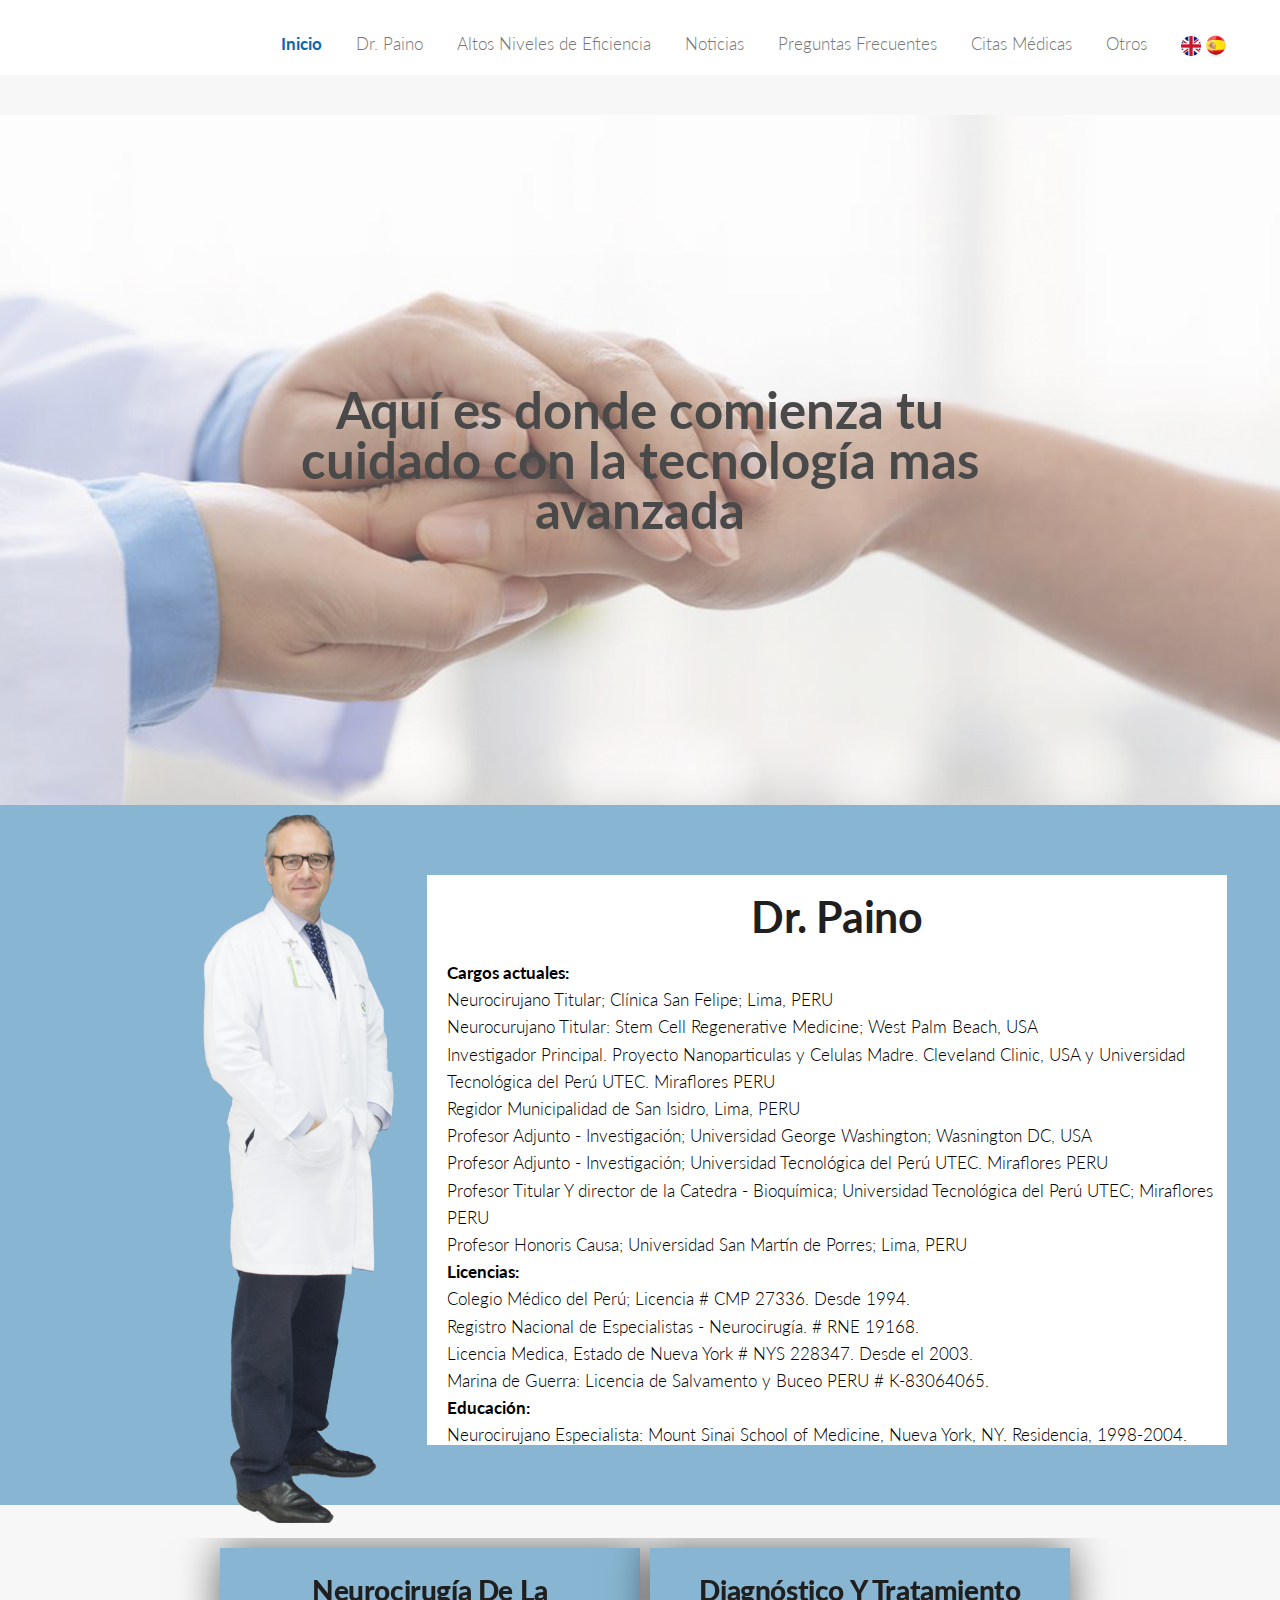
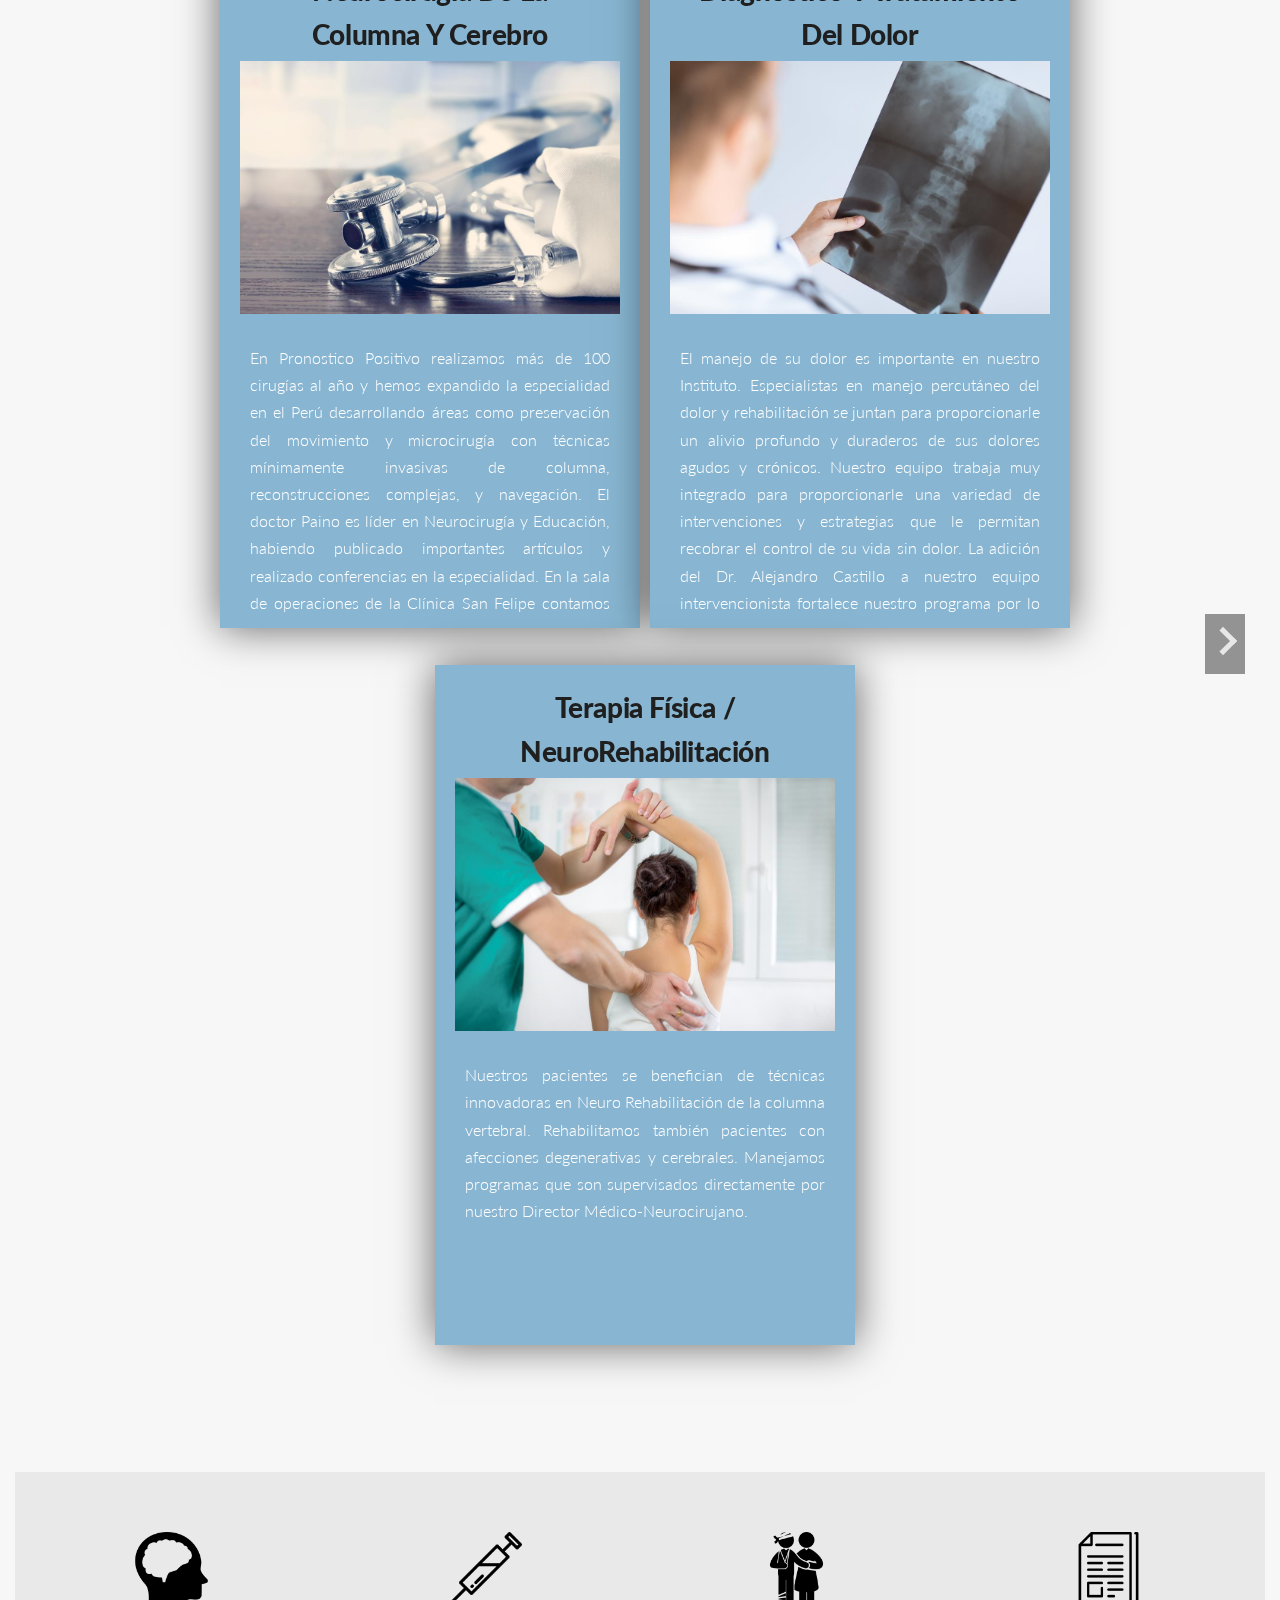
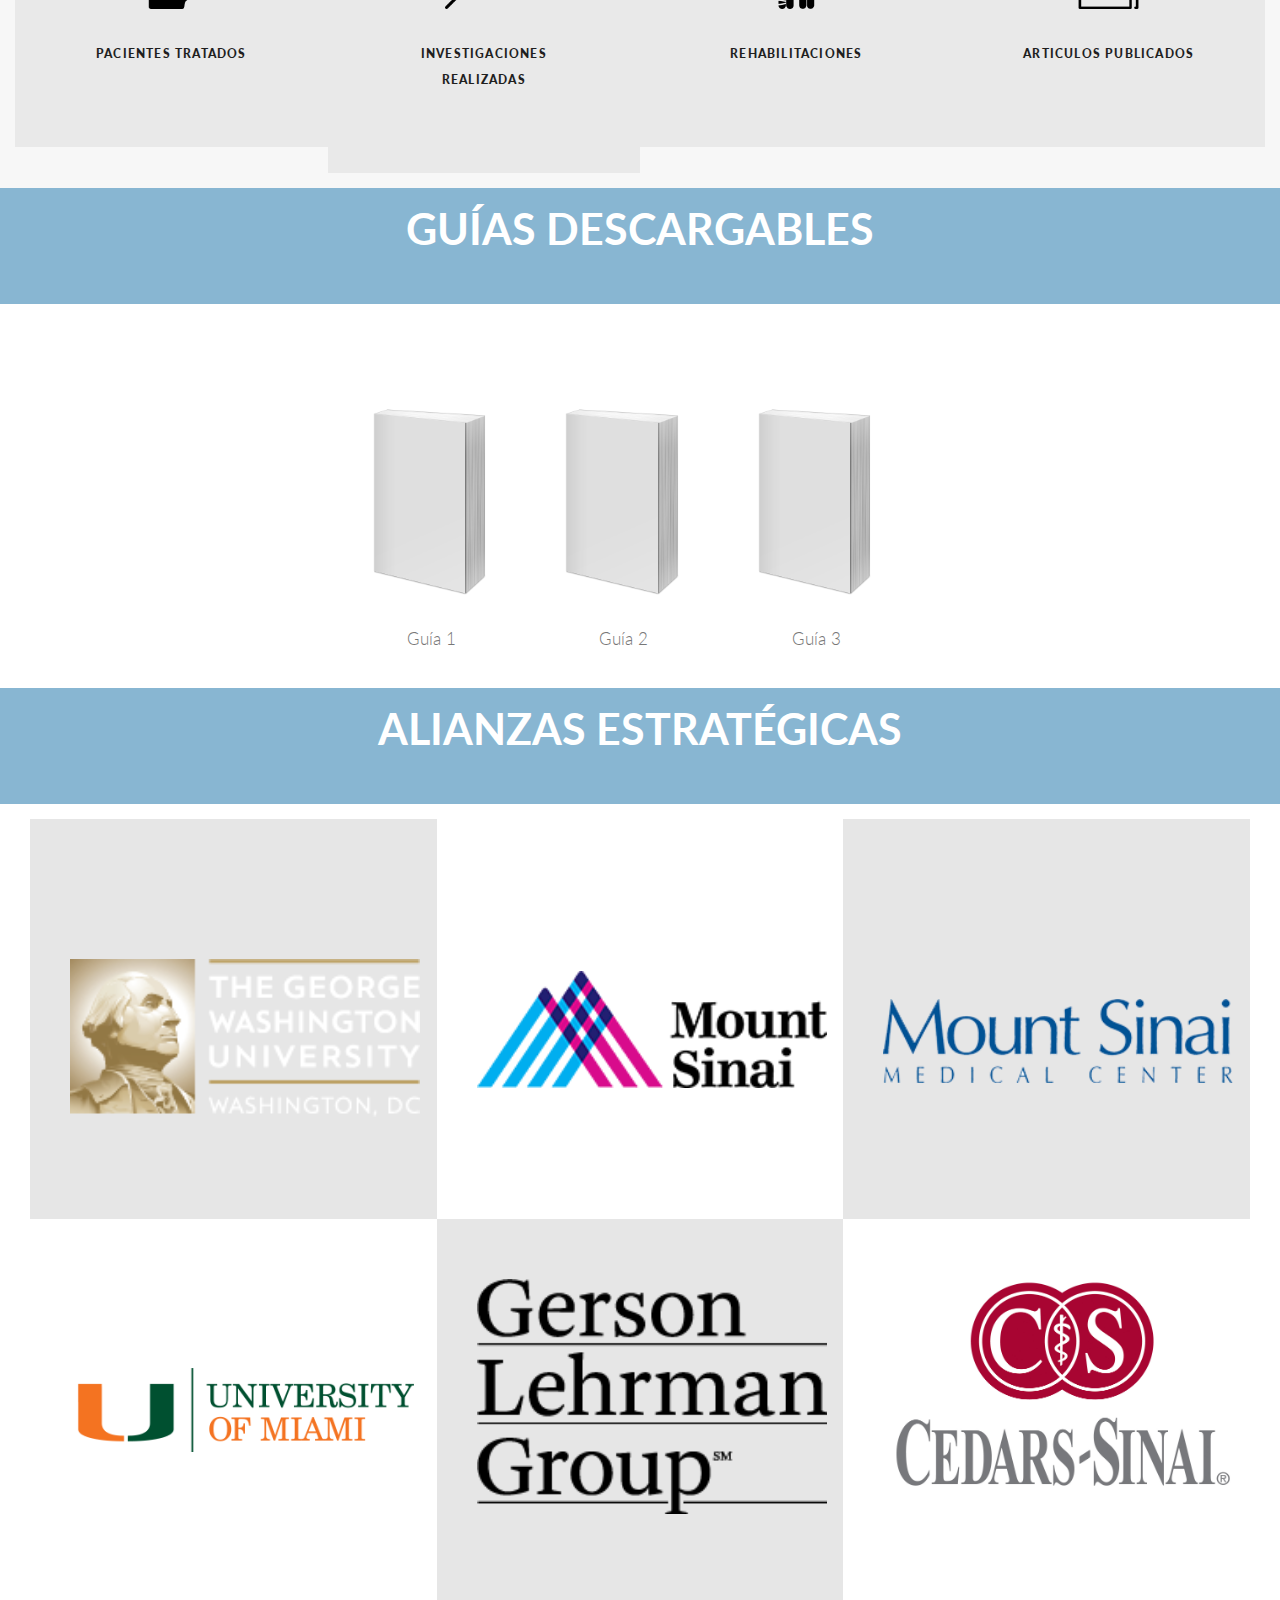
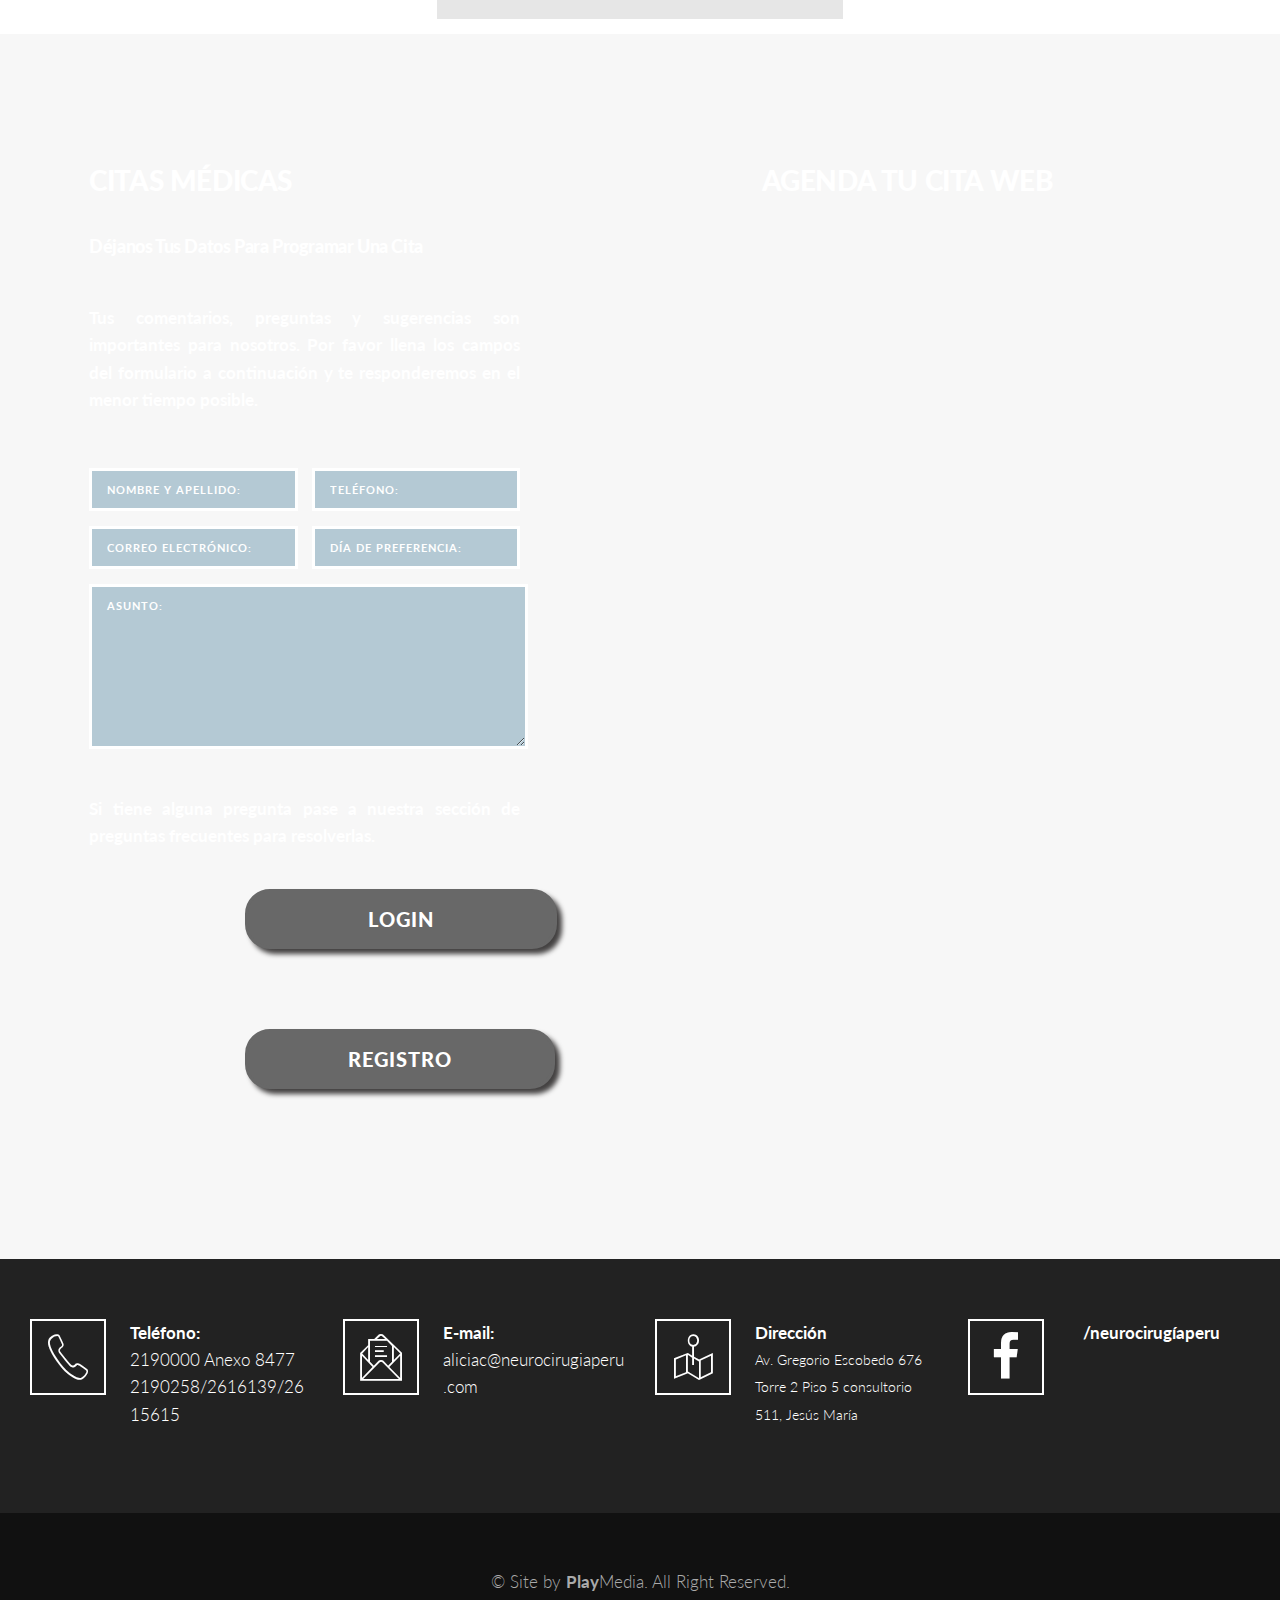
==== commit dcc7214d: "updates" ====
--- a/index.html
+++ b/index.html
@@ -143,9 +143,16 @@
             border-radius: 25px;
             box-shadow: 5px 5px 5px #444242;
         }
+        .ewq{
+            line-height: 50px !important;
+        }
 
 
         @media (max-width: 767px) {
+            .ewq{
+            line-height: 20px !important;
+            }
+
             .fz{
                 font-size: 1.5em !important;
             }
@@ -315,9 +322,6 @@
 
     </head>
     <div class="panel-body">
-        <!--<div class="ir-arriba">
-            <span class="glyphicon glyphicon-arrow-up"></span>
-        </div>-->
     </div>
     <body>
 
@@ -342,7 +346,7 @@
                             <li><a href="" class=""><span class="menu-title">Noticias</span></a></li>
                             
                             <!--<li><a href="#Alianzas" class=""><span class="menu-title">Alianzas</span></a></li>-->
-                            <li><a href="" class=""><span class="menu-title">Preguntas Frecuentes</span></a></li>
+                            <li><a href="PreguntasFrecuentes.html" class=""><span class="menu-title">Preguntas Frecuentes</span></a></li>
                             <li><a href="#Contacto" class=""><span class="menu-title">Citas Médicas</span></a></li>
                             <!--<li>Otros
                                 <ul>
@@ -362,8 +366,8 @@
         <div id="Inicio" class="seccion">
             <div class="panel-body  heas">
                     <div class="col-md-12 fz"  style="opacity: 100;color:#000000; font-size: 3em; text-align: center;vertical-align: middle;">
-                        <span><strong style="line-height: 0px !important;">Aquí es donde comienza tu cuidado con </strong></span><br /><br />
-                        <span><strong style="line-height: -50px !important;">la tecnología mas avanzada</strong></span>
+                        <span><strong class="ewq">Aquí es donde comienza tu cuidado con </strong></span>
+                        <span><strong class="ewq">la tecnología mas avanzada</strong></span>
                     </div>
 
                     
@@ -457,76 +461,6 @@
 <li>Fuente: Privada. Cursos prácticos en Cirugía mínimamente invasiva de la columna vertebral: Alemania.</li>
 <li>Fuente: Privada.  Microneurocirugía, Métodos para el Centro Médico de Base del Cráneo GWU, Washington, DC.</li>
 <li>Fuente: Privada.  Cardiología Avanzada y reanimación: "Harvey" Universidad de Miami, EE.UU.</li>
-
-
-                                    <!--<ul style="list-style-type: none;">
-                                        <li><strong>Cargos actuales:</strong></li>
-                                        <li>Neurocirujano; Clínica San Felipe.</li>
-                                        <li>Profesor Adjunto - Investigación; Universidad George Washington.</li>
-                                        <li>Profesor Adjunto - Investigación; Universidad Tecnológica del Perú UTEC.</li>
-                                        <li>Profesor - Bioquímica;  Universidad Tecnológica del Perú UTEC.</li>
-                                        <li>Profesor Honoris Causa; Universidad San Martín de Porres.</li>
-                                        <li>Colegio Médico del Perú con licencia CMP: 27336.</li>
-                                        <li>Registro Nacional de Especialistas - Neurocirugía. Nº: 19168.</li>
-                                        <li>Licencia del Estado de Nueva York. NYS: 228347.</li>
-                                        <li>Licencia médica de Estados Unidos  # 228347 Desde el año 2003.</li>
-                                        <li>Colegio Médico de Perú con licencia # 27336, desde 1994.</li>
-                                        <li>Marina de Guerra del Perú: Rescate y Buceo Licencia # K-83064065.</li>
-
-                                        <li><strong>Educación:</strong></li>
-                                        <li>Escuela de la Universidad George Washington de la medicina Phd., Biología Molecular-Bioquímica, Washington, D.C.1994 -2000.</li>
-                                        <li>Universidad Federal de Paraná Escuela de Medicina, Curitiba, Paraná, Brasil. Cirujano, 1985-1989.</li>
-                                        <li><strong>Neurocirujano Especialista:</strong></li>
-                                        <li>Centro Médico Mount Sinai, Nueva York, NY. Departamento de Neurocirugía. Residencia, 1998-2004.</li>
-                                        <li>San Martín de Porres: Revalidación por competencias, Lima PERÚ 2005 – 2007.</li>
-                                        <li><strong>Post Doctorado:</strong></li>
-                                        <li>Centro Médico Mount Sinai, Nueva York, Nueva York. Departamento de Neurocirugía.  Neurotrauma Nivel III, 2004-2005.</li>
-                                        <li>Centro Médico Mount Sinai, Nueva York, Nueva York. Departamento de Radiología. Residencia, 1997-1998.</li>
-                                        <li>Centro Médico Mount Sinai, Nueva York, Nueva York. Departamento de Cirugía General. Internado 1996-1997.</li>
-                                        <li>Universidad de Miami, Escuela de Medicina, Miami, FL. Departamento de Neurocirugía, Miami, FL. Investigador Asociado, 1993-1994.</li>
-                                        <li>Universidad de Miami, Escuela de Medicina: Investigador. Florida, EE.UU. 1992 – 1993.</li>
-                                        <li>Universidad de Miami, Escuela de Medicina, Miami, FL. Departamento de Inmunología. Postdoctorado en Investigación, 1990-1992.</li>
-                                        <li><strong>Docente:</strong></li>
-                                        <li>Universidad de Ingeniería y Tecnología UTEC, Departamento de Ingenieria Química. Profesor de Bioquímica y Biología Molecular 2016.</li>
-                                        <li>Escuela de Medicina de Washington, DC George Washington University.</li>
-                                        <li>Profesor Asistente de Investigación Departamento de Bioquímica y Biología Molecular 2005.</li>
-                                        <li>Academia Stanley H. Kaplan, Washington, DC / Baltimore, MD</li>
-                                        <li>Preparacion de Examenes de Licenciatura en Médicina EE.UU, 1995-1995.</li>
-                                        <li>Rush Medical College Chicago, IL, División ArcVentures, Miami, FL</li>
-                                        <li>Preparacion de Examenes de Licenciatura en Médicina EE.UU, 1992 – 1993.</li>
-                                        <li><strong>Asesoría:</strong></li>
-                                        <li>Marina de Guerra del Perú, Lima Perú, Departamento de Neurocirugía, Hospital Naval, Lima PERÚ. </li>
-                                        <li>Cirugías complejas de columna vertebral y cerebro.</li>
-                                        <li><strong>Intereses:</strong></li>
-                                        <li>Terapia de células regenerativas en las enfermedades neurológicas. Biología Molecular y Biotecnología, Laboratorio UTEC. </li>
-                                        <li>Cirugia minimaente Invasiva de Columna.  Instrumentación compleja de columna vertebral.  Neuro trauma.</li>
-                                        <li>Tumores cerebrales: 9 años de investigación y Cirugía Meningiomas Cerebrales. Dr. Sekhar, Dr. Sen</li>
-                                        <li><strong>Sociedades médicas:</strong></li>
-                                        <li>Asociación Americana de Neurocirujanos, Washington, DC.</li>
-                                        <li>Sociedad Americana de Cirugía de la Base del Cráneo, Little Rock OK.</li>
-                                        <li>Asociación Médica Americana, Washington, DC.</li>
-                                        <li>Sociedad Médica de Nueva York, NY.</li>
-                                        <li>Academia de Ciencias de Nueva York, NY.</li>
-                                        <li>Sociedad Radiológica de Nueva York, NY.</li>
-                                        <li>Sociedad de Neurociencia, Washington, DC</li>
-                                        <li>Sociedad de Biología Celular, Bethesda, MD.</li>
-                                        <li>Colegio Médico de Perú, Lima, Perú.</li>
-                                        <li><strong>Premios:</strong></li>
-                                        <li>Médico del Año" Mount Sinai Hospital, 2001.</li>
-                                        <li>Quién es quién en América" Sociedad de Strathmore de 2002.</li>
-                                        <li>Quién es quién en Medicina en los Estados Unidos" Sociedad de Strathmore de 2004.</li>
-                                        <li>Premio William Beaumont Sociedad de Investigación". Universidad  George Washington. Categoría de cartel anual del comité, ganador del '95 y '96.</li>
-                                        <li>Premio de Intercambio Cultural Perú-Brasil". Becado en primer lugar en Medicina año 1982. Subvención Escuela de Medicina.</li>
-                                        <li><strong>Fuente de proyectos financiados:</strong></li>
-                                        <li>Fuente: Comisión peruana de Ciencia y Tecnología (CONCYTEC). Investigador principal.</li>
-                                        <li>Fuente: Privada. Revisores; GWU y la Academia de Ciencias de Nueva York. Investigador principal.</li>
-                                        <li>Fuente: Centro Médico Mount Sinai, Fundación para el incentivo en la  financiación de Investigación. Investigador principal.</li>
-                                        <li>Fuente: Premio de Investigación Phillip Morris, Patrocinador GWU, Neurocirugía. Tesista.</li>
-                                        <li>Fuente: Privada. Cursos prácticos en Cirugía mínimamente invasiva de la columna vertebral: Alemania.</li>
-                                        <li>Fuente: Privada.  Microneurocirugía, Métodos para el Centro Médico de Base del Cráneo GWU, Washington, DC.</li>
-                                        <li>Fuente: Privada.  Cardiología Avanzada y reanimación: "Harvey" Universidad de Miami, EE.UU.</li>
-                                    </ul>-->
-
                                         </p>
                                     </div>
                             </div>
@@ -621,6 +555,7 @@
 });
     function resize(){
         if($(window).innerWidth() <= 751) {
+            $('.hidd').hide();
             $('article').flipcarousel({
                 pagination : false,
                 loader : true,
@@ -628,6 +563,7 @@
                 randomizer: 0.7
             });
         } else {
+            $('.hidd').show(); 
             $('article').flipcarousel({
                 pagination : false,
                 loader : true,
@@ -635,7 +571,6 @@
                 randomizer: 0.7
             });
         }
-
     }
 </script>
         </div>
@@ -643,7 +578,7 @@
 
 
 
-            <div class="panel-body">
+            <div class="panel-body hidd">
                 <div class="vc_col-sm-6 vc_col-lg-3 vc_col-md-3  wpb_column vc_column_container      vc_custom_1446426772176  vc_custom_1446426772176">
                     <div class="wpb_wrapper">
                         <div class="cms-counter-wraper cms-counter text-center template-cms_counter content-align-center " id="cms-counter">
@@ -988,140 +923,25 @@
                                 </div>
                             </div>
                         </div>
-
-
-
                     </div>
                 </div>
             </div>
         </div>
-        <!--
-        <div id="modalCofirmacion" class="modal fade bs-example-modal" tabindex="-1" role="dialog" >
-            <div class="modal-dialog modal-sm">
-                <div class="modal-content">
-                    <div class="modal-header">
-                        <h4 class="modal-title" id="exampleModalLabel" style="text-align: center">¡Gracias!</h4>
-                    </div>
-                    <form >
-                        <div class="modal-body" id="contenidoCofirmacion">
-                        </div>
-                        <div class="modal-footer" style="text-align:center; background-color: #595959;">
-                            <button type="button" class="wpcf7-form-control wpcf7-submit btn-default-alt btn-white" onclick="document.location.reload();">Aceptar</button>                            
-                        </div> 
-                    </form>   
-                </div>
-            </div>
-        </div>-->
     </body>
     <footer id="cms-footer" class="no-margin-top">
         <div class="container">
             <div id="cms-footer-bottom">
                 <div class="cms-footer-bottom-social">
-
-                    <!--<a href="http://twitter.com/" class="fa fa-twitter" title="Twitter"></a>-->
-                    <!--<a href="http://youtube.com/" class="fa fa-youtube-play" title="Youtube"></a>-->
-                    <!--<a href="https://www.vk.com/" class="fa fa-vk" title="VK"></a>-->
                 </div>
                 &copy; Site by <strong>Play</strong>Media. All Right Reserved.
             </div>
         </div>
     </footer>
-    <!-- Ventana emergente confirmación de reserva  -->
-
-<!-- Ventana emergente anular reserva -->
-<!--
-<div id="modalAnula" class="modal fade bs-example-modal-sm" tabindex="-1" role="dialog" aria-labelledby="mySmallModalLabel">
-    <div class="modal-dialog modal-sm">
-        <div class="modal-content">
-            <div class="modal-header">
-                <button type="button" class="close" data-dismiss="modal" aria-label="Close">
-                    <span aria-hidden="true">&times;</span>
-                </button>
-                <h4 class="modal-title" id="exampleModalLabel">Anular Cita</h4>
-            </div>
-            <div class="modal-body" style="text-align:center">
-                <input type="text" id="COD_CODE" class="form-control" placeholder="Ingrese el Código" />
-            </div>
-            <div class="modal-footer" style="text-align:center">
-                <button type="button" class="btn btn-success" onClick="anularCitaProceso();">Anular</button>
-            </div>      
-        </div>
-    </div>
-</div>-->
-<!--
-<div class="modal fade" id="identidad_coorporativa" role="dialog">
-    <div class="modal-dialog">
-        <div class="modal-content">
-            <div class="modal-header">
-                <button type="button" class="close" data-dismiss="modal">&times;</button>
-                <h4 class="modal-title">Identidad Corporativa</h4>
-            </div>
-            <div class="modal-body">
-                <ul>
-                    <li>Identidad Digital</li>
-                    <li>Identidad Corporativa</li>
-                    <li>Creación de logotipo</li>
-                    <li>Papelería</li>
-                    <li>Packaging</li>
-                </ul>
-            </div>
-            <div class="modal-footer">                
-                <button type="button" class="btn btn-black" data-dismiss="modal">Cerrar</button>
-            </div>
-        </div>
-    </div>
-</div>-->
-<!--
-<div class="modal fade" id="gestion_diseño" role="dialog">
-    <div class="modal-dialog">
-        <div class="modal-content">
-            <div class="modal-header">
-                <button type="button" class="close" data-dismiss="modal">&times;</button>
-                <h4 class="modal-title">GESTIÓN & DISEÑO</h4>
-            </div>
-            <div class="modal-body">
-                <ul>
-                    <li>Administración de Contenido</li>
-                    <li>Monitoreo y análisis</li>
-                    <li>Desarrollo de Campañas</li>
-                    <li>Segmentación de Publicidad</li>                    
-                </ul>
-            </div>
-            <div class="modal-footer">                
-                <button type="button" class="btn btn-black" data-dismiss="modal">Cerrar</button>
-            </div>
-        </div>
-    </div>
-</div>
--->
-
-<!--<div class="modal fade" id="estrategia_marketing" role="dialog">
-    <div class="modal-dialog">
-        <div class="modal-content">
-            <div class="modal-header">
-                <button type="button" class="close" data-dismiss="modal">&times;</button>
-                <h4 class="modal-title">MARKETING</h4>
-            </div>
-            <div class="modal-body">
-                <ul>
-                    <li>Estrategias de Marketing según los objetivos de tu empresa</li>
-                    <li>Análisis y Reporte empresarial</li>
-                    <li>Desarrollo de Campañas On-Line / Off-Line</li>
-                    <li>Desarrollo de Campañas ATL / BTL</li>                    
-                </ul>
-            </div>
-            <div class="modal-footer">                
-                <button type="button" class="btn btn-black" data-dismiss="modal">Cerrar</button>
-            </div>
-        </div>
-    </div>
-</div>-->
     <script>
     var input = document.getElementById("dateField");
             var today = new Date();
             var day = today.getDate();
-            // Set month to string to add leading 0
-            var mon = new String(today.getMonth()+1); //January is 0!
+            var mon = new String(today.getMonth()+1);
             var yr = today.getFullYear();
             
               if(mon.length < 2) { mon = "0" + mon; }
@@ -1190,16 +1010,6 @@
         $(document).ready(function () {
             $('body').scrollspy({target: ".navbar", offset: 50});
         });
-        /*$(document).ready(function () {
-            var altura = $('.menu').offset().top;
-            $(window).on('scroll', function () {
-                if ($(window).scrollTop() > altura) {
-                    $('.menu').addClass('menu-fixed');
-                } else {
-                    $('.menu').removeClass('menu-fixed');
-                }
-            });
-        });*/
     </script>
     <script type='text/javascript' src='js/jquery.form.min.js'></script>
     <script type='text/javascript' src='js/modernizr.min.js'></script>
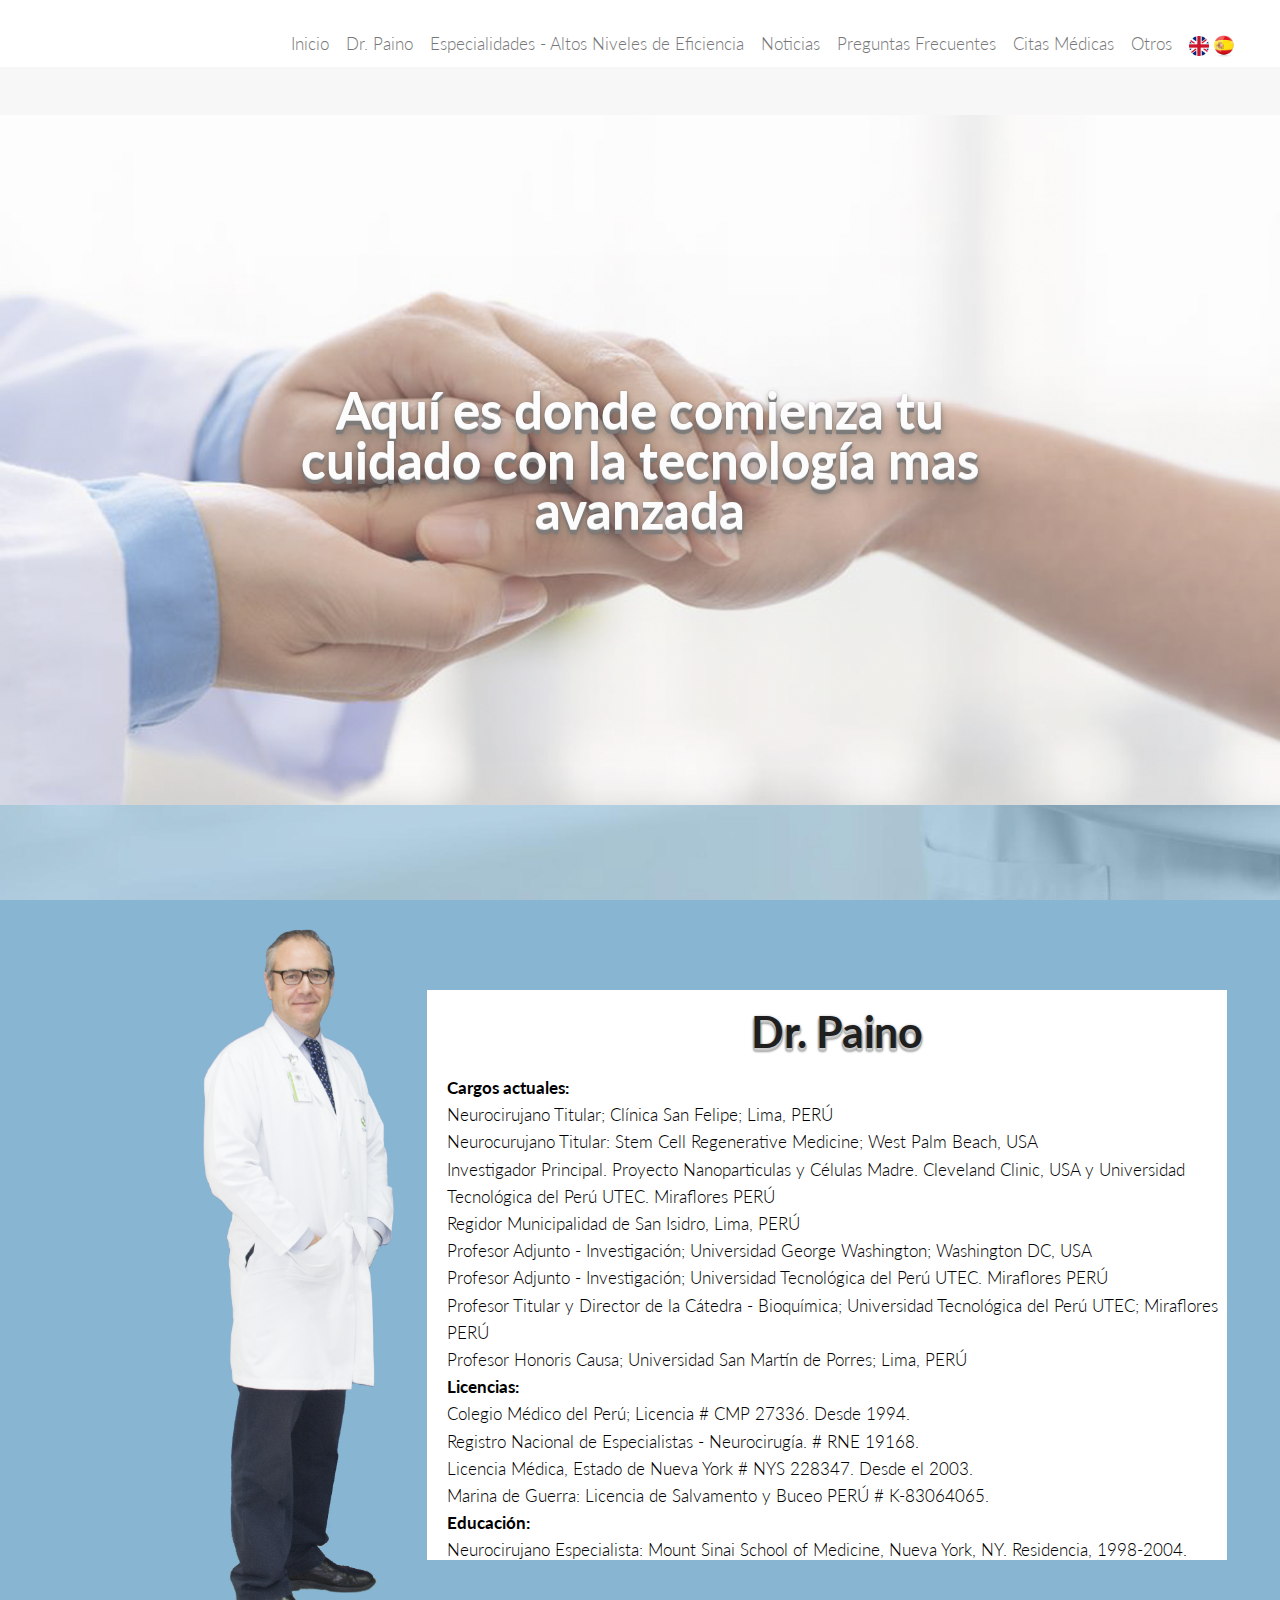
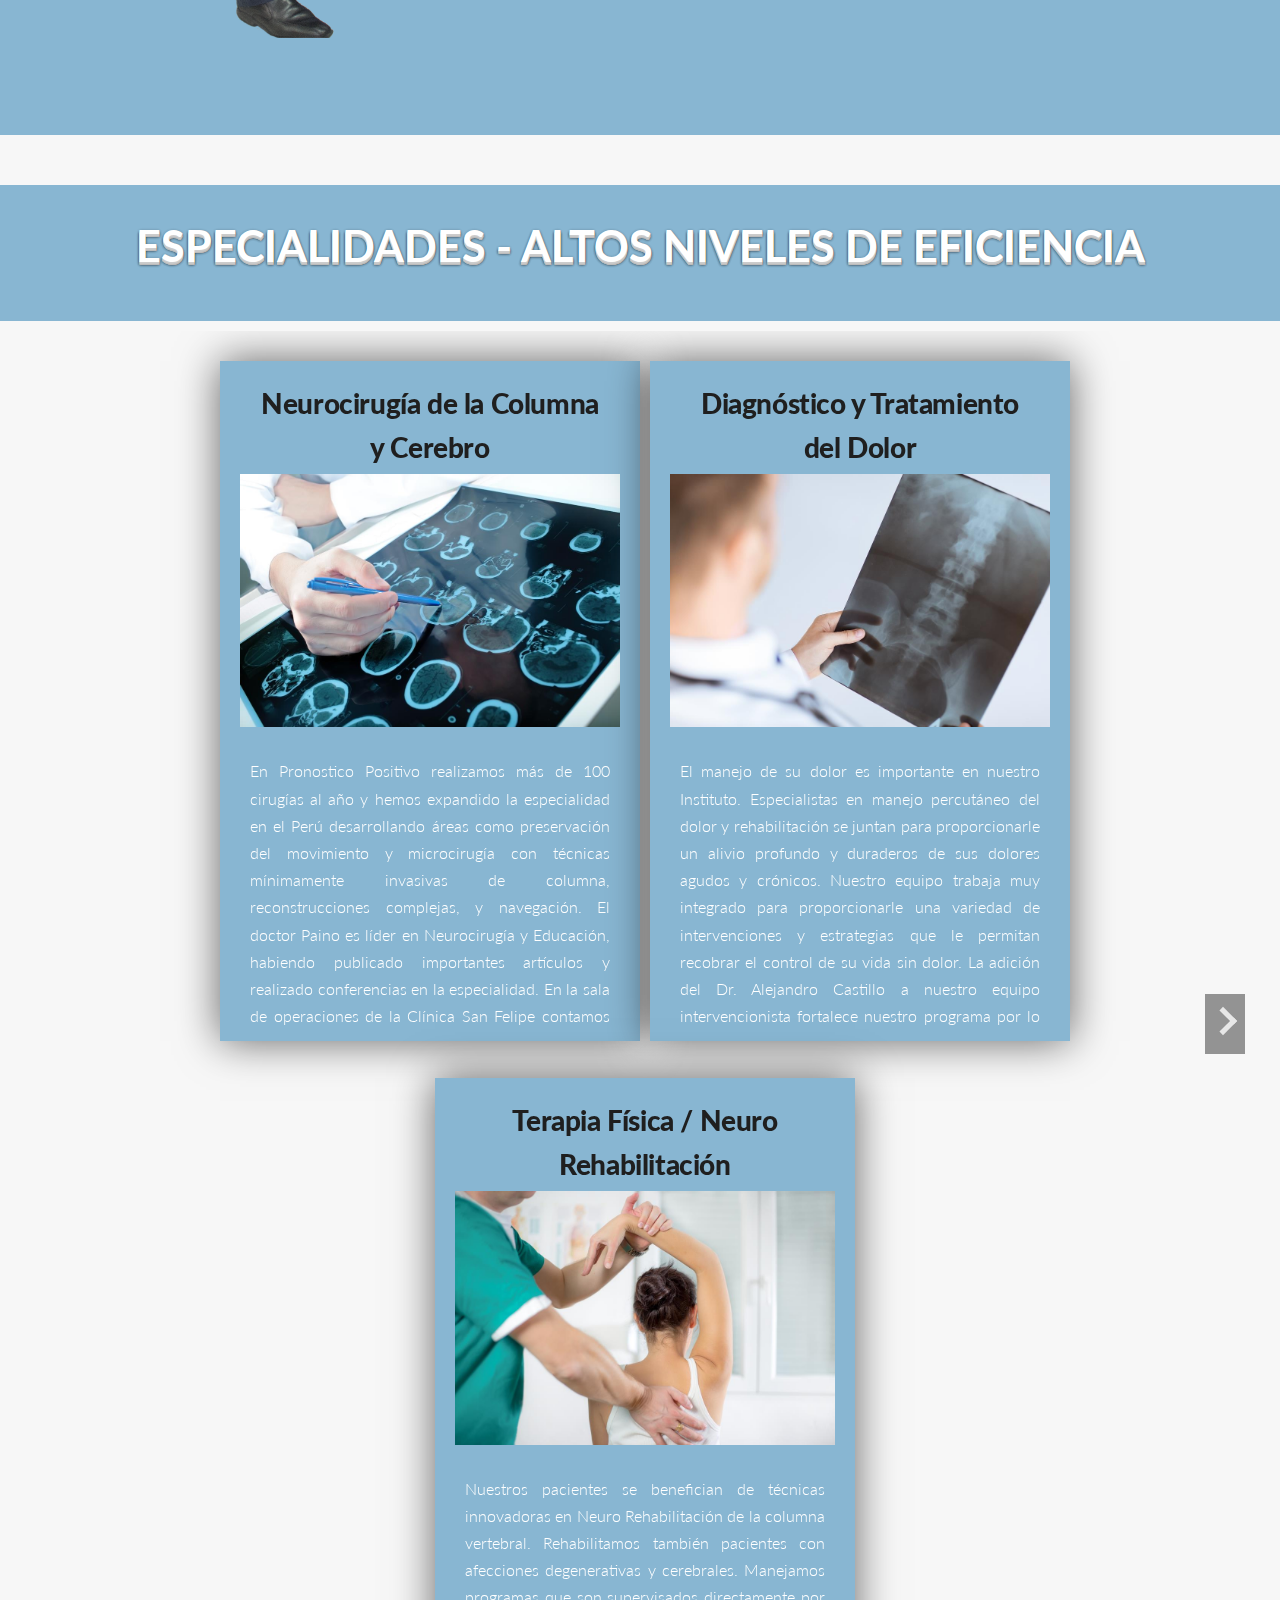
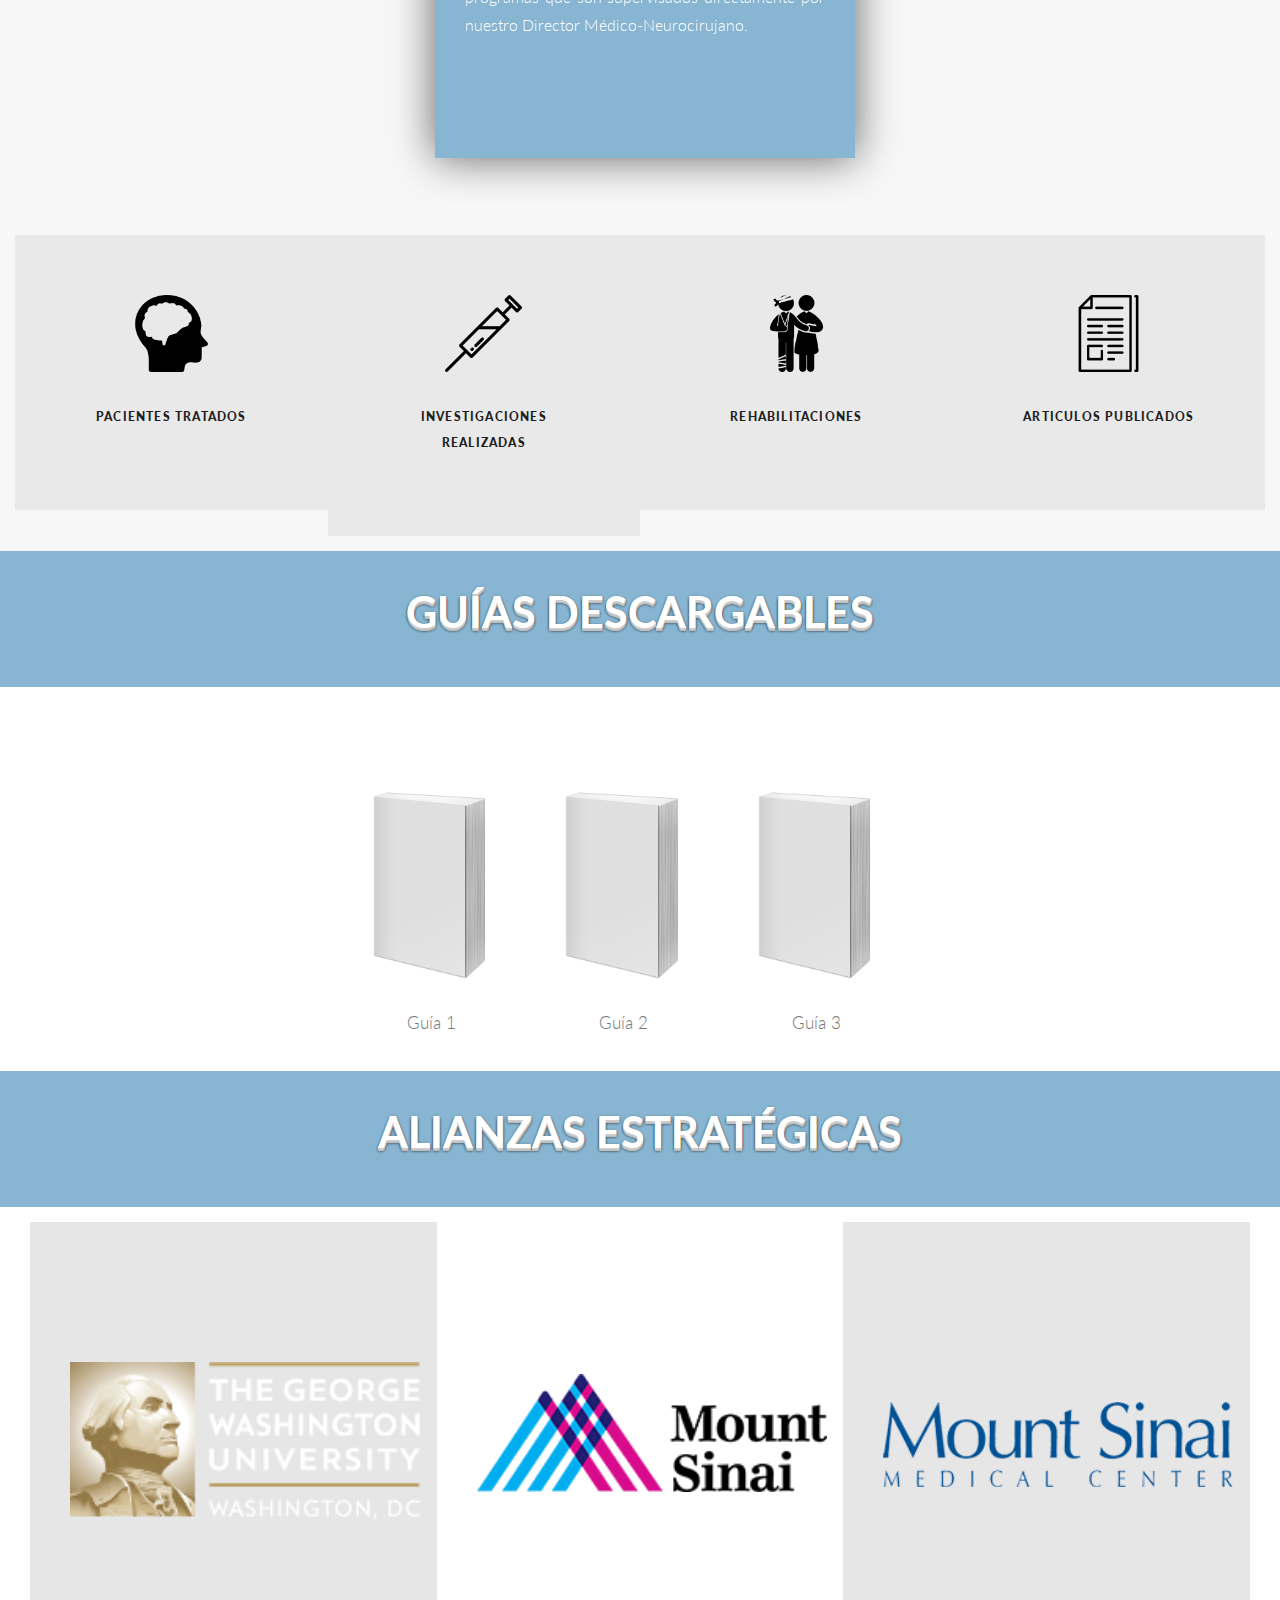
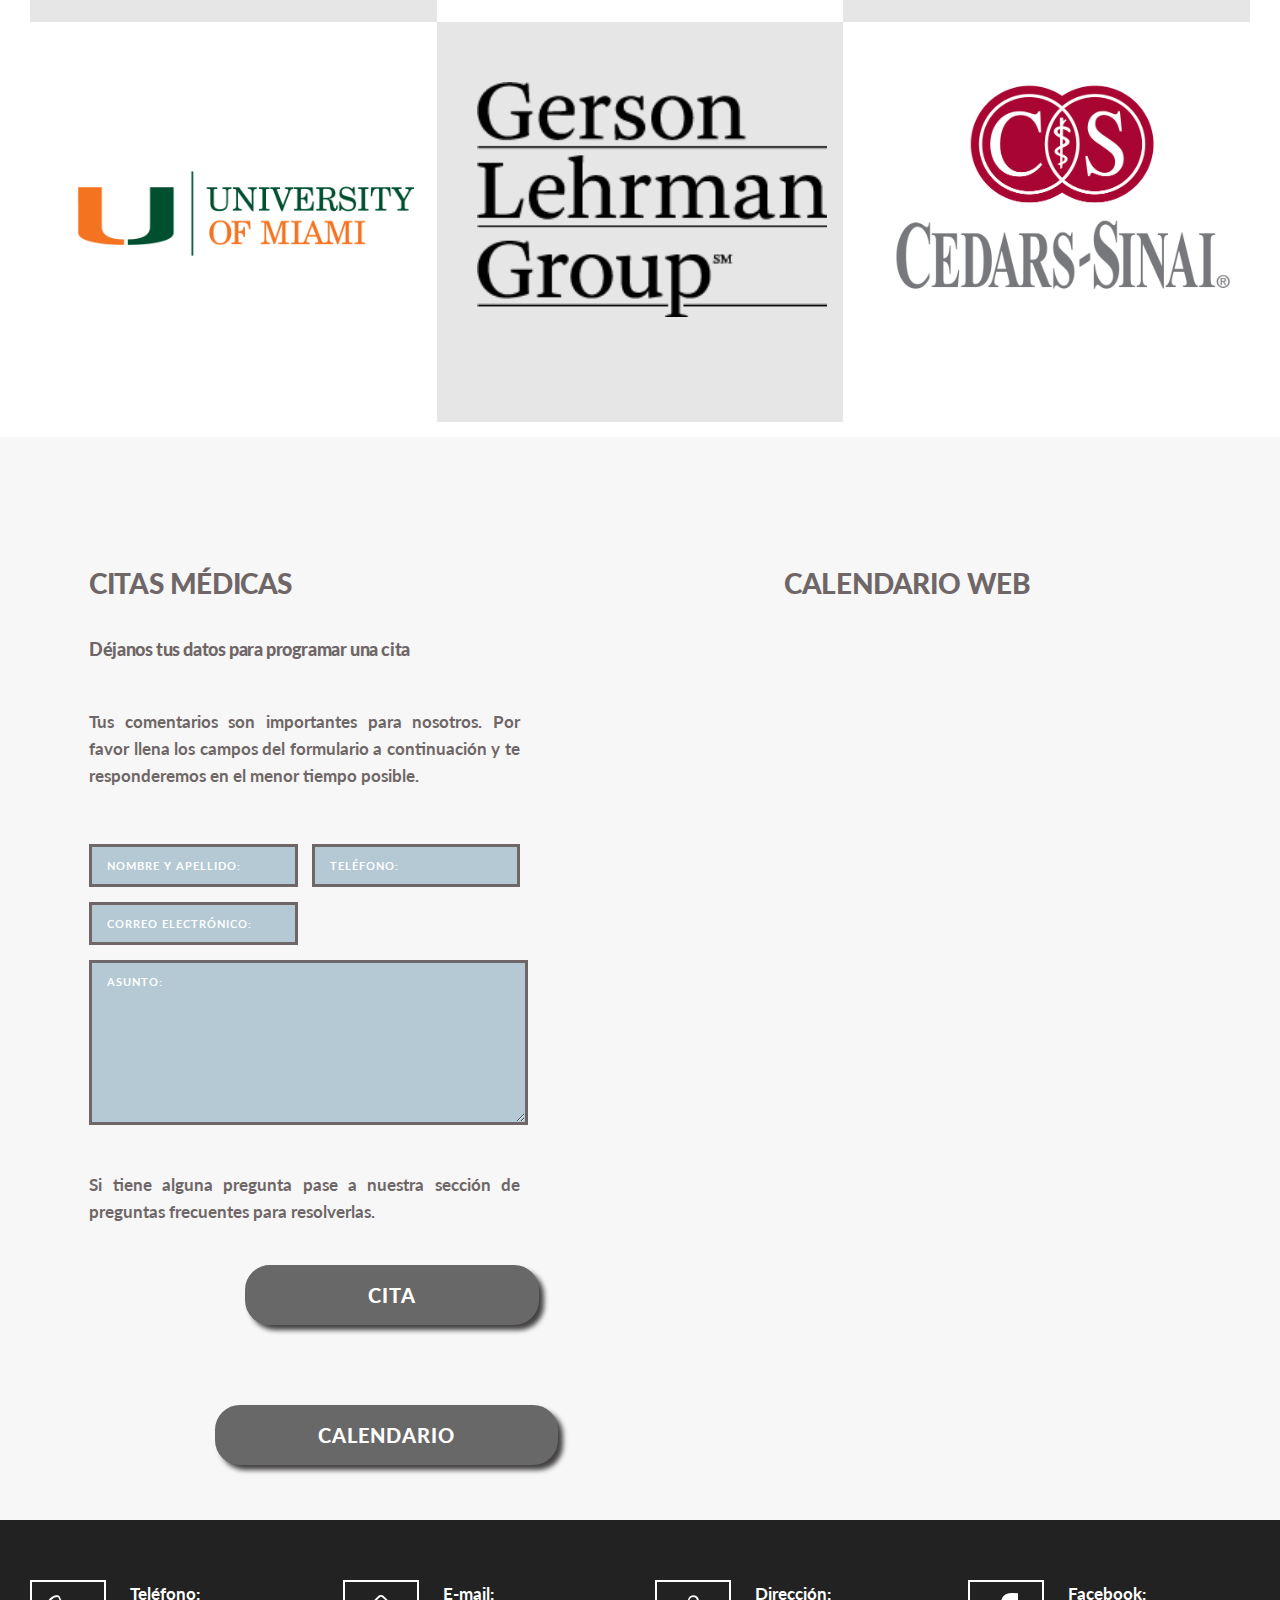
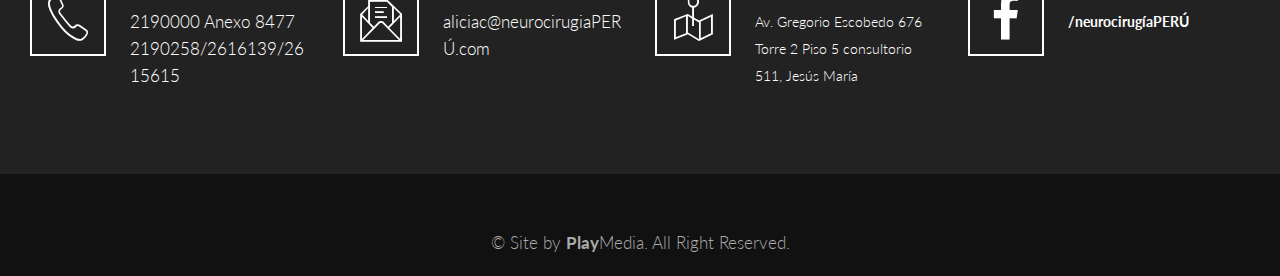
==== commit 9ea69b50: "dbc" ====
--- a/index.html
+++ b/index.html
@@ -3,16 +3,13 @@
     <head>
         <meta charset="UTF-8" />
         <meta name="viewport" content="width=device-width, initial-scale=1">
-        <!--<link rel="icon" type="image/png" href="images/logoplay.png">-->
+        <link rel="icon" type="image/png" href="images/fab.png">
         <title>Dr. Paino</title>
-        <!--Inicio Bootstrap-->
         <link href="bootstrap/css/bootstrap.css" rel="stylesheet" type="text/css"/>
         <script src="bootstrap/jquery.min.js" type="text/javascript"></script>       
         <script src="bootstrap/js/bootstrap.js" type="text/javascript"></script>
         <link href="bootstrap/css/style-menu-play.css" rel="stylesheet" type="text/css"/>
         <link href="bootstrap/logoplay.css" rel="stylesheet" type="text/css"/>
-        <!--Final Bootstrap-->
-        <!--styles css-->
         <link rel='stylesheet' id='contact-form-7-css' href='css/styles.css' type='text/css' media='all' />
         <link href="fonts/style.css" rel="stylesheet" type="text/css"/>
         <!--Revolution slider-css-->
@@ -21,6 +18,7 @@
         <!--cms style css-->
         <link rel='stylesheet' id='cms-plugin-stylesheet-css' href='css/cms-style.css' type='text/css' media='all' />
         <link rel='stylesheet' id='zkraven-style-css' href='css/style.css' type='text/css' media='all' />
+        <link rel="stylesheet" href="dist/css/bootstrap-submenu.min.css">
         <!--[if lt IE 10]>
           <link property="cms-stylesheet" rel='stylesheet' id='zkraven-ie-css'  href='http://raven.zooka.io/demo/wp-content/themes/wp_raven/assets/css/ie.css?ver=screen' type='text/css' media='all' />
           <![endif]-->
@@ -47,6 +45,7 @@
           <link rel="stylesheet" type="text/css" href="http://raven.zooka.io/demo/wp-content/plugins/js_composer/assets/css/vc-ie8.min.css" media="screen">
           <![endif]-->
         <!--common css-->
+        <script src="dist/js/bootstrap-submenu.min.js" defer></script>
         <link rel='stylesheet' id='common-css' href='css/common.css' type='text/css' media='all' />
         <!--index-custom-vc css-->
         <link rel='stylesheet' id='index-custom-vc-css' href='css/index-custom-vc.css' type='text/css' media='all' />
@@ -58,6 +57,42 @@
         <script src="flip-carousel.js"></script>
         <link href="flip-carousel.css" rel="stylesheet" />
         <style>
+        /*img {
+            max-width: 100%;
+            height: auto;
+            width: auto\9;
+        }*/
+        .titlePai{
+            text-align: center;
+            font-size: 2.5em;
+            text-shadow: 0 1px 0 #ccc,
+               0 2px 0 #c9c9c9,
+               0 3px 0 #bbb,
+               0 3px 0 #b9b9b9,
+               0 3px 0 #aaa,
+               0 3px 1px rgba(0,0,0,.1),
+               0 0 3px rgba(0,0,0,.1),
+               0 1px 3px rgba(0,0,0,.3),
+               0 3px 3px rgba(0,0,0,.2),
+               0 3px 3px rgba(0,0,0,.25),
+               0 3px 3px rgba(0,0,0,.2),
+               0 3px 3px rgba(0,0,0,.15);
+        }
+        .subtit{
+            text-shadow: 0 1px 0 #ccc,
+               0 2px 0 #c9c9c9,
+               0 3px 0 #bbb,
+               0 3px 0 #b9b9b9,
+               0 3px 0 #aaa,
+               0 3px 1px rgba(0,0,0,.1),
+               0 0 3px rgba(0,0,0,.1),
+               0 1px 3px rgba(0,0,0,.3),
+               0 3px 3px rgba(0,0,0,.2),
+               0 3px 3px rgba(0,0,0,.25),
+               0 3px 3px rgba(0,0,0,.2),
+               0 3px 3px rgba(0,0,0,.15);
+        }
+
         .contscr{
             text-align: justify;
             font-size: 16px;
@@ -66,6 +101,13 @@
             height: 280px;
             padding: 10px;
         }
+
+        .contnoscr{
+            text-align: justify;
+            font-size: 16px;
+            height: 280px;
+            padding: 10px;
+        }
         .carrr article {
             width: 420px;
         }
@@ -111,7 +153,10 @@
         }
 
         .heas{
-            background: url(images/cuidado.png) no-repeat; 
+            background: url(images/cuidado.png) no-repeat;
+            max-width: 100%;
+            height: auto;
+            width: auto\9;
             -webkit-background-size: cover;
             -moz-background-size: cover;
             -o-background-size: cover;
@@ -138,17 +183,50 @@
         .btnRegister{
             text-align: center;
             padding: 10px 100px 10px 100px; 
-            margin: 40px 230px;
+            margin: 40px 200px;
             font-size:20px !important;
             border-radius: 25px;
             box-shadow: 5px 5px 5px #444242;
         }
         .ewq{
+            color: white !important;
             line-height: 50px !important;
-        }
+            text-shadow: 0 1px 0 #ccc, 0 2px 0 #4c4848, 0 3px 0 #4c4848, 0 4px 0 #4c4848, 0 5px 0 #4c4848, 0 6px 1px rgba(0,0,0,.1), 0 0 5px rgba(0,0,0,.1), 0 1px 3px rgba(0,0,0,.3), 0 3px 5px rgba(0,0,0,.2), 0 5px 10px rgba(0,0,0,.25), 0 10px 10px rgba(0,0,0,.2), 0 20px 20px rgba(0,0,0,.15);
+        }
+        nav ul ul {
+                display: none;
+            }
+             
+            nav ul li:hover > ul {
+                display: block;
+            }
+
+        nav ul ul {
+    background: #88b6d2; border-radius: 0px; padding: 0;
+    position: absolute; top: 100%;
+}
+    nav ul ul li {
+        float: none; 
+        border-top: 1px solid #fff;
+        border-bottom: 1px solid #fff;
+        position: relative;
+    }
+        nav ul ul li a {
+            padding: 5px 10px;
+            /*color: #000;*/
+        }   
+            nav ul ul li a:hover {
+                background: #fff;
+            }
+            nav ul ul ul {
+    position: absolute; left: 100%; top:0;
+}
 
 
         @media (max-width: 767px) {
+            .sazz{
+                margin-left: 12px;
+            }
             .ewq{
             line-height: 20px !important;
             }
@@ -189,6 +267,9 @@
             }
             article img{
                 max-width: 260px;
+            }
+            article > h1, h2{
+                font-size: 22px !important;
             }
 
 
@@ -213,9 +294,9 @@
             .fz{
                  padding: 1em
             }
-            .heas{
+            /*.heas{
                 background-size: 400px 200px;
-            }
+            }*/
             .target{
                 padding-top: 20px;
                 width: 95%; height: 600px; margin: auto 0;margin-left: 10px;
@@ -316,8 +397,8 @@
             }
         </style>
         <script>
+            $('[data-submenu]').submenupicker();
             $( "#target" ).scroll();
-
         </script>
 
     </head>
@@ -342,21 +423,23 @@
                         <ul class="nav navbar-nav">
                             <li><a href="#Inicio" class=""><span class="menu-title">Inicio</span></a></li>
                             <li><a href="#DrPaino" class=""><span class="menu-title">Dr. Paino</span></a></li>
-                            <li><a href="#Especializaciones" class=""><span class="menu-title">Altos Niveles de Eficiencia</span></a></li>
-                            <li><a href="" class=""><span class="menu-title">Noticias</span></a></li>
-                            
-                            <!--<li><a href="#Alianzas" class=""><span class="menu-title">Alianzas</span></a></li>-->
+                            <li><a href="#Especializaciones" class=""><span class="menu-title">Especialidades - Altos Niveles de Eficiencia</span></a></li>
+                            <li><a href="Noticias.html" class=""><span class="menu-title">Noticias</span></a></li>
                             <li><a href="PreguntasFrecuentes.html" class=""><span class="menu-title">Preguntas Frecuentes</span></a></li>
                             <li><a href="#Contacto" class=""><span class="menu-title">Citas Médicas</span></a></li>
-                            <!--<li>Otros
-                                <ul>
-                                    <li><a href="#Contacto" class=""><span class="menu-title">gg</span></a></li>
-                                    <li><a href="#Contacto" class=""><span class="menu-title">ss</span></a></li>
+                            <li><a href="Otros.html">Otros</a>
+                                <ul style="list-style-type:none">
+                                    <li><a href="Otros.html#Publicaciones"><span class="menu-title">Publicaciones</span></a></li>
+                                    <li><a href="Otros.html#Monografias"><span class="menu-title">Monografías</span></a></li>
+                                    <li><a href="Otros.html#Presentaciones"><span class="menu-title">Presentaciones</span></a></li>
+                                    <li><a href="Otros.html#Invitaciones"><span class="menu-title">Invitaciones</span></a></li>
+                                    <li><a href="Otros.html#Dedicatorias"><span class="menu-title">Dedicatorias</span></a></li>
+                                    <li><a href="Otros.html#Posters"><span class="menu-title">Posters</span></a></li>
+                                    <li><a href="Otros.html#Diplomas"><span class="menu-title">Diplomas</span></a></li>
                                 </ul>
-                            </li>-->
-                            <li><a href="" class=""><span class="menu-title">Otros</span></a></li>
+                            </li>
                             <li><a style="padding-right: 0px;"><span class="menu-title"><img src="images/Alianzas/english.png" width="20px"></span></a></li>
-                            <li><a style="padding-left: 0px;"><span class="menu-title"><img src="images/Alianzas/spanish.png" width="30px"></span></a></li>
+                            <li><a style="padding-left: 0px;"><span class="menu-title"><img class="sazz" src="images/Alianzas/spanish.png" width="30px"></span></a></li>
                         </ul>
                     </div>
                 </div>
@@ -375,7 +458,8 @@
             </div>
 
         </div>
-        <div id="DrPaino"  style="background-color: #88b6d2;height: : 720px;" >
+    <div id="DrPaino"  style="background-color: #88b6d2;height: : 720px;" >
+        <div id="cms-row-15679b50e7b8a3" class="seccion vc_custom_1440984246360 ">
         <div class="col-md-4 hidden-xs hidden-sm" style="float: left;padding-top: 0px;padding-left: 200px;">
                     <img src="images/doc.png" width="200px">
                 </div>
@@ -386,24 +470,24 @@
                         
                     </div>
                                 <div id="target" class="target" style="overflow: scroll;overflow-x:hidden;background-color:white;color:black;padding-left: 20px;padding-top: 20px;padding-bottom: 30px;">
-                                    <h1 style="text-align: center;font-size: 2.5em;"><strong>Dr. Paino</strong></h1>
+                                    <h1 class="titlePai"><strong>Dr. Paino</strong></h1>
                                     <p style="text-align: justify;font-size: 0.8em;padding-right: 80px;">
 <ul style="list-style-type: none;">
 <li><strong>Cargos actuales:</strong></li>
-<li>Neurocirujano Titular; Clínica San Felipe; Lima, PERU</li>   
+<li>Neurocirujano Titular; Clínica San Felipe; Lima, PERÚ</li>   
 <li>Neurocurujano Titular: Stem Cell Regenerative Medicine; West Palm Beach, USA</li>
-<li>Investigador Principal.  Proyecto Nanoparticulas y Celulas Madre. Cleveland Clinic, USA y Universidad Tecnológica del Perú UTEC. Miraflores PERU</li>
-<li>Regidor Municipalidad de San Isidro, Lima, PERU</li>
-<li>Profesor Adjunto - Investigación; Universidad George Washington; Wasnington DC, USA</li>
-<li>Profesor Adjunto - Investigación; Universidad Tecnológica del Perú UTEC. Miraflores PERU</li>
-<li>Profesor Titular Y director de la Catedra - Bioquímica;  Universidad Tecnológica del Perú UTEC; Miraflores PERU</li>
-<li>Profesor Honoris Causa; Universidad San Martín de Porres; Lima, PERU</li>
+<li>Investigador Principal.  Proyecto Nanoparticulas y Células Madre. Cleveland Clinic, USA y Universidad Tecnológica del Perú UTEC. Miraflores PERÚ</li>
+<li>Regidor Municipalidad de San Isidro, Lima, PERÚ</li>
+<li>Profesor Adjunto - Investigación; Universidad George Washington; Washington DC, USA</li>
+<li>Profesor Adjunto - Investigación; Universidad Tecnológica del Perú UTEC. Miraflores PERÚ</li>
+<li>Profesor Titular y Director de la Cátedra - Bioquímica;  Universidad Tecnológica del Perú UTEC; Miraflores PERÚ</li>
+<li>Profesor Honoris Causa; Universidad San Martín de Porres; Lima, PERÚ</li>
 
 <li><strong>Licencias:</strong></li>
 <li>Colegio Médico del Perú; Licencia # CMP 27336.  Desde 1994.</li>
 <li>Registro Nacional de Especialistas - Neurocirugía. # RNE 19168.</li>
-<li>Licencia Medica, Estado de Nueva York # NYS 228347.  Desde el 2003. </li>
-<li>Marina de Guerra: Licencia de Salvamento y Buceo PERU # K-83064065.</li>
+<li>Licencia Médica, Estado de Nueva York # NYS 228347.  Desde el 2003. </li>
+<li>Marina de Guerra: Licencia de Salvamento y Buceo PERÚ # K-83064065.</li>
 
 <li><strong>Educación:</strong></li>
 <li>Neurocirujano Especialista: Mount Sinai School of Medicine, Nueva York, NY.  Residencia, 1998-2004.</li>
@@ -424,13 +508,13 @@
 <li>Escuela de Medicina George Washington University,  Washington, DC.</li>
 <li>Profesor Asistente de Investigación Departamento de Bioquímica y Biología Molecular 2005.</li>
 <li>Academia Stanley H. Kaplan, Washington, DC / Baltimore, MD</li>
-<li>Examenes de Licenciatura en Médicina EE.UU, 1995-1995.</li>
+<li>Exámenes de Licenciatura en Médicina EE.UU, 1995-1995.</li>
 <li>Rush Medical College Chicago, IL, División ArcVentures, Miami, FL</li>
 <li>Examenes de Licenciatura en Médicina EE.UU, 1992 – 1993.</li>
 
 <li><strong>Asesoría:</strong></li>
 <li>Marina de Guerra del Perú, Lima Perú, Neurocirugía, Hospital Naval, Lima PERÚ. Cirugías complejas de columna vertebral y cerebro.</li>
-<li>Intereses:</li>
+<li><strong>Intereses:</strong></li>
 <li>Cirugia Mínimamente  Invasiva de Columna.  Instrumentación compleja de columna vertebral.  Neuro trauma.</li>
 <li>Terapia Celular, Medicina regenerativa, enfermedades neurológicas, y quemados, Biología Molecular y Biotecnología, Laboratorio UTEC. </li>
 <li>Tumores cerebrales: 9 años de investigación y Cirugía Meningiomas Cerebrales. Dr. Sekhar, Dr. Sen</li>
@@ -454,7 +538,7 @@
 <li>"Premio de Intercambio Cultural Perú-Brasil". Becado en primer lugar en Medicina año 1982. Subvención Escuela de Medicina.</li>
 
 <li><strong>Proyectos financiados:</strong></li>
-<li>Fuente: Comisión peruana de Ciencia y Tecnología (CONCYTEC). Investigador principal.</li>
+<li>Fuente: Comisión PERÚana de Ciencia y Tecnología (CONCYTEC). Investigador principal.</li>
 <li>Fuente: Privada. Revisores; GWU y la Academia de Ciencias de Nueva York. Investigador principal.</li>
 <li>Fuente: Centro Médico Mount Sinai, Fundación para el incentivo en la  financiación de Investigación. Investigador principal.</li>
 <li>Fuente: Premio de Investigación Phillip Morris, Patrocinador GWU, Neurocirugía. Tesista.</li>
@@ -465,43 +549,34 @@
                                     </div>
                             </div>
                         </div>
+                        </div>
                     </div>
                 </div>
             </div>
         </div>
 
-        <div class="seccion" style="padding-top: 0px !important;">
-            <div class="panel-body" style="padding-top: 0px !important;">
-                <div class="vc_tta-container" data-vc-action="collapse">
-                    <div class="vc_general vc_tta vc_tta-tabs vc_tta-style-zk-raven vc_tta-o-shape-group vc_tta-tabs-position-top vc_tta-controls-align-center">
-                        <div class="vc_tta-tabs-container">
-                           
-                        </div>
-
-                        <div class="vc_tta-panels-container">
-                            <div class="vc_tta-panels">
-
-
-                               
-
-
-
-                            </div>
-                        </div>
-                    </div>
+
+
+    <div id="Especializaciones" class="seccion" style="padding-top: 50px !important;">
+    <div id="cms-row-15679b50e7b8a3">
+            <div class="panel-body" style="background-color: #88b6d2;">
+                <div style="text-align: center;" class=" clearfix" >
+                    <p style="color:#ffffff;font-size: 2.5em; text-transform: uppercase; line-height: normal; padding-top: 20px;padding-left: 0px;padding-right: 0px;"><strong class="subtit">Especialidades - Altos Niveles de Eficiencia</strong></p>                                   
+                </div>                                
+                <div class="wpb_text_column wpb_content_element ">
+                    
                 </div>
             </div>
-        
-
-
-            
-        </div>
-        <div id="Especializaciones" class="seccion" style="padding-top: 0px !important;">
+
+
+
+
+       
             <div class="panel-body" style="padding-top: 0px !important;">
             <div class="carrr">
     <article title="item12">
         <h1>Neurocirugía de la Columna y Cerebro</h1>
-        <img src="images/Especialidades/Neurocirugiacolumna.jpg">
+        <img src="images/Especialidades/Neurocirugiacolumnaa.jpg">
         <p class="contscr">
             En Pronostico Positivo realizamos más de 100 cirugías al año y hemos expandido la especialidad en el Perú desarrollando áreas como preservación del movimiento y microcirugía con técnicas mínimamente invasivas de columna, reconstrucciones complejas, y navegación. El doctor Paino es líder en Neurocirugía y Educación, habiendo publicado importantes artículos y realizado conferencias en la especialidad.  En la sala de operaciones de la Clínica San Felipe contamos con modernos equipos, instrumentos de precisión y navegación por imágenes. Estamos en capacidad para atender casos simples y extremadamente complejos.  Nuestro equipo multidisciplinario trabaja juntos para proporcionar todo el espectro de estrategias en el tratamiento del paciente desde la terapia conservadora, la cirugía si es necesaria y la rehabilitación post operatoria.  Nuestros anestesiólogos están preparados en los mejores centros, manejan casos muy delicados con un excelente record sin complicaciones.  Estamos comprometidos con una atención de excelencia, enfocados en la seguridad de nuestros pacientes e impecables resultados. Como profesor adjunto de investigación en la Universidad George Washington, avanzamos en el desarrollo de la próxima generación de osteobiológicos  para la fusión de lesiones complejas de columna.   Somos pioneros en el uso de Monitoreo Intra Operatorio (IOM), esto nos permite medir en todo momento la integridad funcional del paciente durante las cirugías complejas de columna o Cerebro de tal manera que reducimos el riesgo de cortar algún nervio durante la cirugía.  En nuestro instituto el monitoreo es realizado por un Neurólogo en la sala de operaciones. 
         </p>
@@ -515,16 +590,16 @@
         </p>
     </article>
     <article title="item12">
-        <h1>Terapia Física / NeuroRehabilitación</h1>
+        <h1>Terapia Física / Neuro Rehabilitación</h1>
         <img src="images/Especialidades/rehabilitacion.jpg">
-        <p class="contscr">
+        <p class="contnoscr">
             Nuestros pacientes se benefician de técnicas innovadoras en Neuro Rehabilitación de la columna vertebral.  Rehabilitamos también pacientes con afecciones degenerativas y cerebrales.  Manejamos programas que son supervisados directamente por nuestro Director Médico-Neurocirujano.
         </p>
     </article>
 
 
     <article title="item12">
-        <h1>Tumores cerebrales y de Columna</h1>
+        <h1>Tumores Cerebrales y de Columna</h1>
         <img src="images/Especialidades/TumoresCerebrales.jpeg">
         <p class="contscr">
             Nuestro Instituto es uno de los centros de referencia para el nuevo  programa de Radiocirugía (Gamma Knife) en el Perú, además el Dr. Paino es Medico Titular del Miami Gamma Knife Institute y referente del Instituto de Gamma Knife de la Universidad de Pittsburg en Pennsilvania, dirigida por el prestigioso Neurocirujano Dr. Douglas Kondziolka.  Nosotros sabemos que si los tumores no se tratan a tiempo o son de crecimiento rápido tal vez no respondan bien a radiocirugía por eso algunos pocos casos los pasamos a cirugía.  Para los casos quirúrgicos, Cirujanos Oncólogos trabajan con el Dr.  Paino para solucionar los casos mas complejos de tumores cerebrales y de columna como el Cordoma de Sacro y otros. En el caso de tumores cerebrales, Dr. Paino tiene varias publicaciones (ver publicaciones) en prestigiosas Revistas de los Estados Unidos con prestigiosos Neurocirujanos como el Dr.  Sekhar y El Dr Sen. El Dr. Paino ha estudiado el comportamiento de tumores como los Meningiomas por mas de 15 años y se entrenó en la cirugía de tumores bajo la tutoría del prestigioso Cirujano de Base de Cráneo Dr. Sen.  
@@ -533,46 +608,36 @@
 
     <article title="item12">
         <h1 style="padding-bottom: 40px;">Investigación</h1>
-        <img src="images/Especialidades/Investigacion.jpg">
+        <img src="images/Especialidades/Investigaciona.jpg">
         <p class="contscr">
-            La investigación en el Perú requiere de todos nosotros. El Doctor Paino, es también pionero de la investigación de Células Madre en el Mundo y lidera el laboratorio de alta tecnología de Bioingeniería en la Universidad UTEC. El Gobierno Peruano, mediante su ente Científico CONCYTEC ha creído en él y ha financiado su proyecto a través de FONDECYT.  La Cleveland Clinic lo apoya desde el 2015 con intercambio de conocimientos  sobre nano partículas.  Más recientemente ha equipado nuestro laboratorio con donación de equipos de alta tecnología por lo cuál somos uno de los laboratorios más especializados en cultivos celulares del país según CONCYTEC.  
+            La investigación en el Perú requiere de todos nosotros. El Doctor Paino, es también pionero de la investigación de Células Madre en el Mundo y lidera el laboratorio de alta tecnología de Bioingeniería en la Universidad UTEC. El Gobierno PERÚano, mediante su ente Científico CONCYTEC ha creído en él y ha financiado su proyecto a través de FONDECYT.  La Cleveland Clinic lo apoya desde el 2015 con intercambio de conocimientos  sobre nano partículas.  Más recientemente ha equipado nuestro laboratorio con donación de equipos de alta tecnología por lo cuál somos uno de los laboratorios más especializados en cultivos celulares del país según CONCYTEC.  
             Estamos interesados en avanzar el conocimiento mediante investigación en Ciencias Básicas Biológicas. En un futuro, la unión entre las proteínas de células madre y  las nano partículas que pretendemos desarrollar podrían beneficiar directamente a cientos de pacientes quemados  y con lesiones de médula en todo el Perú.  El Dr. Paino también ha desarrollado toda un área de estudios con relación a terapia genética y células madre para enfermedades degenerativas del cerebro y la columna como ELA, Esclerosis Múltiple, Enfermedad de Tay Sachs, Enfermedad de Sandohoff, etc.   
             Por favor contactese con nuestra oficina de investigación al 2190258 si desea participar de algunos de esos estudios.
             Busque el estudio que le interesa en el Excel que sigue. 
         </p>
     </article>
     <article title="item12">
-        <h2>Alzheimer y prevención de otros desordenes</h2>
+        <h2>Alzheimer y Prevención de otros Desordenes</h2>
         <img src="images/Especialidades/Alzheimer.jpeg">
         <p class="contscr">
-            Médicos y psicólogos de nuestro instituto afiliados al campo de los desórdenes neuro cognitivos trabajan en el Instituto de la Memoria. Atendemos pacientes con pérdida temprana de la memoria o con preocupación de deficiencias hereditarias de memoria. Alteraciones del estado de ánimo , el comportamiento, el lenguaje y la memoria son  síntomas que tienen una variedad de causas, nosotros hemos desarrollado programas personalizados que tienen la finalidad de diagnosticar y prevenir alteraciones intelectuales, incluido el Alzheimer.   Realizamos evaluaciones completas para asegurar el mejor protocolo para nuestros pacientes.  Manejamos los últimos avances en la investigación y/o tratamiento de problemas neuro cognitivos.  Nuestros tratamientos también están dirigidos a personas que en la actualidad no presentan problemas de memoria pero están interesadas en cultivar y/o ejercitar las capacidades cognitivas sobreviniendo el deterioro de las funciones intelectuales.  Manejamos protocolos de investigación con células mesenquimales para la regeneración del tejido neurológico con el propósito de prevenir la demencia tratándola prematuramente y previniendo su avance. Bajo la dirección del Dr. Paino nuestro centro de prevención es pionero en el Perú.  Estamos afiliados con modernos centros de diagnostico por imágenes para el diagnóstico temprano.  Junto con nuestros científicos asociados como el Dr. Burton Feinerman en Florida, trabajamos arduamente para desarrollar alternativas de terapia genética para la prevención y tratamiento del envejecimiento temprano del cerebro. Las enfermedades neuro degenerativas afectan a miles de peruanos y sus causas permanecen desconocidas.  Nuestras investigaciones se enfocan también en atacar algunos factores de riesgo que pueden prevenir el avance de la demencia como por ejemplo el uso indiscriminado de analgésicos, estrés post traumáticos, enfermedades infecciosas, etc. Asesoramos a nuestros pacientes acerca de factores electromagnéticos (antenas) que puedan causar modificaciones genéticas que aumenten los factores de riesgo de la demencia.
+            Médicos y psicólogos de nuestro instituto afiliados al campo de los desórdenes neuro cognitivos trabajan en el Instituto de la Memoria. Atendemos pacientes con pérdida temprana de la memoria o con preocupación de deficiencias hereditarias de memoria. Alteraciones del estado de ánimo , el comportamiento, el lenguaje y la memoria son  síntomas que tienen una variedad de causas, nosotros hemos desarrollado programas personalizados que tienen la finalidad de diagnosticar y prevenir alteraciones intelectuales, incluido el Alzheimer.   Realizamos evaluaciones completas para asegurar el mejor protocolo para nuestros pacientes.  Manejamos los últimos avances en la investigación y/o tratamiento de problemas neuro cognitivos.  Nuestros tratamientos también están dirigidos a personas que en la actualidad no presentan problemas de memoria pero están interesadas en cultivar y/o ejercitar las capacidades cognitivas sobreviniendo el deterioro de las funciones intelectuales.  Manejamos protocolos de investigación con células mesenquimales para la regeneración del tejido neurológico con el propósito de prevenir la demencia tratándola prematuramente y previniendo su avance. Bajo la dirección del Dr. Paino nuestro centro de prevención es pionero en el Perú.  Estamos afiliados con modernos centros de diagnostico por imágenes para el diagnóstico temprano.  Junto con nuestros científicos asociados como el Dr. Burton Feinerman en Florida, trabajamos arduamente para desarrollar alternativas de terapia genética para la prevención y tratamiento del envejecimiento temprano del cerebro. Las enfermedades neuro degenerativas afectan a miles de PERÚanos y sus causas permanecen desconocidas.  Nuestras investigaciones se enfocan también en atacar algunos factores de riesgo que pueden prevenir el avance de la demencia como por ejemplo el uso indiscriminado de analgésicos, estrés post traumáticos, enfermedades infecciosas, etc. Asesoramos a nuestros pacientes acerca de factores electromagnéticos (antenas) que puedan causar modificaciones genéticas que aumenten los factores de riesgo de la demencia.
+        </p>
+    </article>
+    <article title="item12">
+        <h2>Trabajo Social - Misión Huascarán</h2>
+        <!--<img src="">-->
+        <!--<video width="400" controls>-->
+        <video width="320" controls preload="none">
+            <source src="video/Misión-Huascarán-en-Alta-Gala-2016.webmhd" type="video/mp4">
+            <source src="video/Misión-Huascarán-en-Alta-Gala-2016.webmhd" type="video/webm">
+            Your browser does not support HTML5 video.
+            <img alt="" src="images/previewForVideo.png" width="640" height="360"  title="" />
+</video>
+        </video>
+        <p class="contnoscr">El Dr. Paino anualmente visita pacientes necesitados de comunidades alejadas en diferentes altitudes de los Andes.  Participa activamente de obras humanitarias como la Misión Huascaran en Ancash, Perú.
         </p>
     </article>
 </div>
-<script>
-$(document).ready(function(){
-    resize();
-});
-    function resize(){
-        if($(window).innerWidth() <= 751) {
-            $('.hidd').hide();
-            $('article').flipcarousel({
-                pagination : false,
-                loader : true,
-                itemsperpage: 1,
-                randomizer: 0.7
-            });
-        } else {
-            $('.hidd').show(); 
-            $('article').flipcarousel({
-                pagination : false,
-                loader : true,
-                itemsperpage: 3,
-                randomizer: 0.7
-            });
-        }
-    }
-</script>
         </div>
         </div>
 
@@ -680,6 +745,7 @@
                     </div>
                 </div>
             </div>
+            </div>
         </div>
 
 
@@ -687,7 +753,7 @@
         <div id="" class="seccion" style="padding-top: 0px !important">
             <div class="panel-body" style="background-color: #88b6d2;">
                 <div style="text-align: center;" class=" clearfix" id="cms-custom-headding-15679b50e50b82">
-                    <p style="color:#ffffff;font-size: 2.5em; text-transform: uppercase; line-height: normal; padding: 0px !important"><strong>Guías Descargables</strong></p>                                   
+                    <p style="color:#ffffff;font-size: 2.5em; text-transform: uppercase; line-height: normal; padding-top: 20px;padding-left: 0px;padding-right: 0px;"><strong class="subtit">Guías Descargables</strong></p>                                   
                 </div>                                
                 <div class="wpb_text_column wpb_content_element ">
                     
@@ -717,7 +783,7 @@
         <div id="Alianzas" class="seccion" style="padding-top: 0px !important">
             <div class="panel-body" style="background-color: #88b6d2;">
                 <div style="text-align: center;" class=" clearfix" id="cms-custom-headding-15679b50e50b82">
-                    <p style="color:#ffffff;font-size: 2.5em; text-transform: uppercase; line-height: normal; padding: 0px !important"><strong>Alianzas Estratégicas</strong></p>                                   
+                    <p style="color:#ffffff;font-size: 2.5em; text-transform: uppercase; line-height: normal; padding-top: 20px;padding-left: 0px;padding-right: 0px;"><strong class="subtit">Alianzas Estratégicas</strong></p>                                   
                 </div>                                
                 <div class="wpb_text_column wpb_content_element ">
                     
@@ -759,20 +825,21 @@
                 </div>
             </div>
         </div>
-        
-        <div id="Contacto" class="">
-            <div id="cms-row-15679b50e7b8a3" class="seccion vc_custom_1440984246360 ">
+
+
+        <div id="Contacto" class=".seccion">
+            <div id="cms-row-15679b50e7b8a3" class="seccion vc_custom_1440984246360" style="padding-bottom: 0px !important"><!--for edit-->
                 <div class="panel-body">
                     <div class="vc_col-lg-offset-1 vc_col-lg-5 vc_col-md-offset-1 vc_col-md-6  wpb_column vc_column_container cf7-zk-raven4 vc_custom_1442199020596  vc_custom_1442199020596">
                         <div id="cms-custom-headding-15679b50e7c409" class="vc_custom_heading cms-title-bottom-line clearfix">
-                            <h2 class="cms-custom-headding-title text-left" style="color:white;padding-bottom: 0px;margin-bottom: 40px;"></span>CITAS MÉDICAS</h2>
+                            <h2 class="cms-custom-headding-title text-left" style="color: #6f6767;padding-bottom: 0px;margin-bottom: 40px;">CITAS MÉDICAS</h2>
                         </div>
                         <div id="cms-custom-headding-15679b50e7c6d9" class="vc_custom_heading vc_custom_1446626527589  clearfix" style="margin-bottom: 0px !important;">
-                            <h4 style="color:white;margin-bottom: 40px;">Déjanos tus datos para programar una cita</h4>
+                            <h4 style="color: #6f6767;margin-bottom: 40px;">Déjanos tus datos para programar una cita</h4>
                         </div>
                         <div class="wpb_text_column wpb_content_element  vc_custom_1446626694783" style="margin-bottom: 40px !important;">
-                            <div class="wpb_wrapper" style="color:white; border-radius: 0.3em; padding-top: 0.5em;">
-                                <p style="text-align: justify;"> <strong>Tus comentarios, preguntas y sugerencias son importantes para nosotros.  
+                            <div class="wpb_wrapper" style="color: #6f6767; border-radius: 0.3em; padding-top: 0.5em;">
+                                <p style="text-align: justify;"> <strong>Tus comentarios son importantes para nosotros.  
                                     Por favor llena los campos del formulario a continuación y te responderemos en el menor tiempo posible.</strong>
                                 </p>
                             </div>
@@ -782,7 +849,7 @@
                             <form id="enviarCorreo" action="enviarCorreo.php" method="POST" class="wpcf7-form">
                                 <div class="row">
                                     <div class="col-xs-12 col-sm-12 col-md-6 col-lg-6">
-                                        <input type="text" name="nombre" value="" size="40" 
+                                        <input type="text" name="nombre" value="" size="40"  style="color: #6f6767 !important" 
                                                class="wpcf7-form-control wpcf7-text wpcf7-validates-as-required" 
                                                aria-required="true" aria-invalid="false" title="Ingresar Nombre" placeholder="NOMBRE Y APELLIDO:" required/>
                                     </div>
@@ -799,10 +866,10 @@
                                                class="wpcf7-form-control wpcf7-text wpcf7-email wpcf7-validates-as-required wpcf7-validates-as-email"
                                                aria-required="true" aria-invalid="false" title="Ingresar E-mail Valido" placeholder="CORREO ELECTRÓNICO:" required/>
                                     </div>
-                                    <div class="col-xs-12 col-sm-12 col-md-6 col-lg-6">
+                                    <!--<div class="col-xs-12 col-sm-12 col-md-6 col-lg-6">
                                         <input id="dateField" min="2014-01-01" disabled type="text" onfocus="(this.type='date')" name="asunto" value="" size="40" class="wpcf7-form-control wpcf7-text"
                                                aria-invalid="false" placeholder="DÍA DE PREFERENCIA:" />
-                                    </div>
+                                    </div>-->
                                 </div>
                                 <div class="row">
                                     <div class="col-xs-12 col-sm-12 col-md-12 col-lg-12">
@@ -815,23 +882,27 @@
                                 </div>
                             </form>
                         </div>
-                        <div class="wpb_wrapper" style="color:white; border-radius: 0.3em; padding-top: 0.5em;">
+                        <div class="wpb_wrapper" style="color:#6f6767; border-radius: 0.3em; padding-top: 0.5em;">
                                 <p style="text-align: justify;"> <strong>Si tiene alguna pregunta pase a nuestra sección de preguntas frecuentes para resolverlas.</strong>
                                 </p>
                             </div>
                     </div>
                     <div>
-                        <h2 class="tett" style="color:white;text-align: center">AGENDA TU CITA WEB</h2>
+                        <h2 class="tett" style="color:#6f6767;text-align: center">CALENDARIO WEB</h2>
+                        <div style="margin-top: 150px;">
+                            <button class="btnLogin">Cita</button>
+                        </div>
                         <div>
-                            <button class="btnLogin">Login</button>
-                        </div>
-                        <div>
-                            <button class="btnRegister">Registro</button>
+                            <button class="btnRegister">Calendario</button>
                         </div>
                     </div>
                 </div>
 
             </div>
+        </div>
+        
+
+        
             <div id="cms-row-15679b50e7de29" class="clearfix vc_custom_1446427805341 full-width cms-custom-css">
                 <div class="panel-body">
                     <div class="row">
@@ -870,7 +941,7 @@
                                                 <div class="fancy-box-content geg" style="color:white">
                                                     <p style="padding: 0px !important"><strong>E-mail:</strong> 
                                                         <br />
-                                                        aliciac@neurocirugiaperu.com
+                                                        aliciac@neurocirugiaPERÚ.com
                                                     </p>
                                                 </div>
                                             </div>
@@ -889,7 +960,7 @@
                                             </div>
                                             <div class="cms-single-fancybox-content" style="padding-top: 0px !important" >
                                                 <div class="fancy-box-content geg">
-                                                    <p style="padding: 0px !important;margin: 0px !important"><strong>Dirección</strong> 
+                                                    <p style="padding: 0px !important;margin: 0px !important"><strong>Dirección:</strong> 
                                                         <br />
                                                     <p style="padding: 0px !important;margin: 0px !important;font-size: 14px !important">Av. Gregorio Escobedo 676 Torre 2 Piso 5 consultorio 511, Jesús María</p>
                                                     </p>
@@ -912,7 +983,9 @@
                                             </div>
                                             <div class="cms-single-fancybox-content" style="padding-top: 0px !important">
                                                 <div class="fancy-box-content">
-                                                    <p><strong>/neurocirugíaperu</strong> 
+                                                    <p style="padding: 0px !important;margin: 0px !important"><strong>Facebook:</strong> 
+                                                        <br />
+                                                    <p style="padding: 0px !important;margin: 0px !important;font-size: 14px !important"><strong>/neurocirugíaPERÚ</strong> 
                                                         <br />
                                                         <br>
                                                     </p>
@@ -926,7 +999,7 @@
                     </div>
                 </div>
             </div>
-        </div>
+        
     </body>
     <footer id="cms-footer" class="no-margin-top">
         <div class="container">
@@ -937,7 +1010,31 @@
             </div>
         </div>
     </footer>
-    <script>
+<script>
+
+$(document).ready(function(){
+    resize();
+});
+    function resize(){
+        if($(window).innerWidth() <= 751) {
+            $('.hidd').hide();
+            $('article').flipcarousel({
+                pagination : false,
+                loader : true,
+                itemsperpage: 1,
+                randomizer: 0.7
+            });
+        } else {
+            $('.hidd').show(); 
+            $('article').flipcarousel({
+                pagination : false,
+                loader : true,
+                itemsperpage: 3,
+                randomizer: 0.7
+            });
+        }
+    }
+
     var input = document.getElementById("dateField");
             var today = new Date();
             var day = today.getDate();
@@ -1010,7 +1107,7 @@
         $(document).ready(function () {
             $('body').scrollspy({target: ".navbar", offset: 50});
         });
-    </script>
+</script>
     <script type='text/javascript' src='js/jquery.form.min.js'></script>
     <script type='text/javascript' src='js/modernizr.min.js'></script>
 
--- a/bootstrap/css/style-menu-play.css
+++ b/bootstrap/css/style-menu-play.css
@@ -23,7 +23,7 @@
 }
 .navbar-play .navbar-nav > li > a {
     color: #777;
-    padding: 2em 1em 1em 1em;    
+    padding: 2em 0.5em 0.5em 0.5em;  
 }
 .navbar-play .navbar-nav > li > a:hover,
 .navbar-play .navbar-nav > li > a:focus {
--- a/css/common.css
+++ b/css/common.css
@@ -24,7 +24,7 @@
 h1 a,
 .h1 a {
     font-family: Lato;
-    text-transform: capitalize;
+    /*text-transform: capitalize;*/
     line-height: 44px;
     letter-spacing: -0.4px;
     font-weight: 900;
@@ -37,7 +37,7 @@
 h2 a,
 .h2 a {
     font-family: Lato;
-    text-transform: capitalize;
+    /*text-transform: capitalize;*/
     line-height: 32px;
     letter-spacing: -0.4px;
     font-weight: 900;
@@ -63,7 +63,7 @@
 h4 a,
 .h4 a {
     font-family: Lato;
-    text-transform: capitalize;
+    /*text-transform: capitalize;*/
     line-height: 20px;
     letter-spacing: -0.4px;
     font-weight: 900;
--- a/css/index-custom-vc.css
+++ b/css/index-custom-vc.css
@@ -51,7 +51,7 @@
 .vc_custom_1440984246360 {
     padding-top: 115px !important;
     padding-bottom: 115px !important;
-    background-image: url(../images/azul-01.png) !important;
+    background-image: url(../images/azul03.jpg) !important;
         /*-moz-transform: scaleX(-1);
         -o-transform: scaleX(-1);
         -webkit-transform: scaleX(-1);
--- a/flip-carousel.css
+++ b/flip-carousel.css
@@ -5,7 +5,8 @@
 	display:block;
 	overflow:hidden;
 	position:relative;
-	padding: 0px 0px 70px 0px;
+	padding: 20px 0px 20px 0px;
+	margin-top: 10px;
 	text-align: center;
 }
 
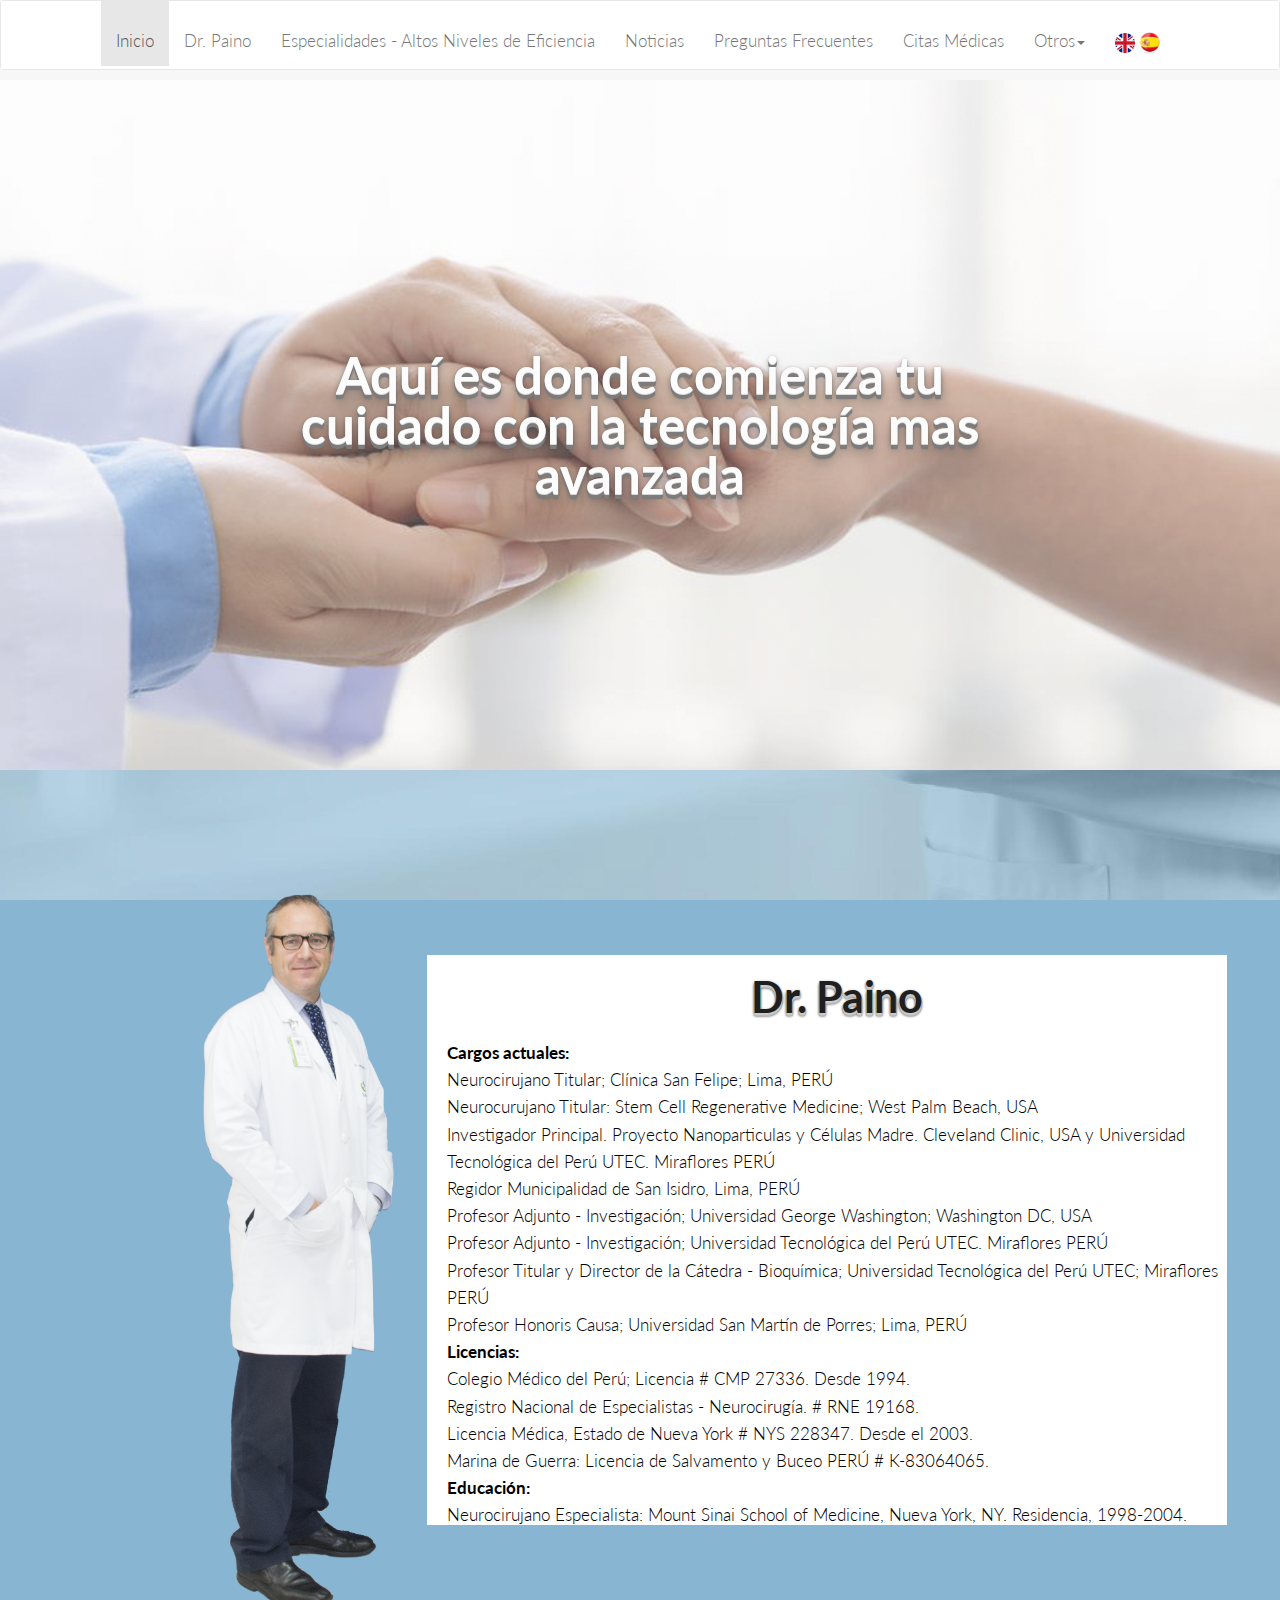
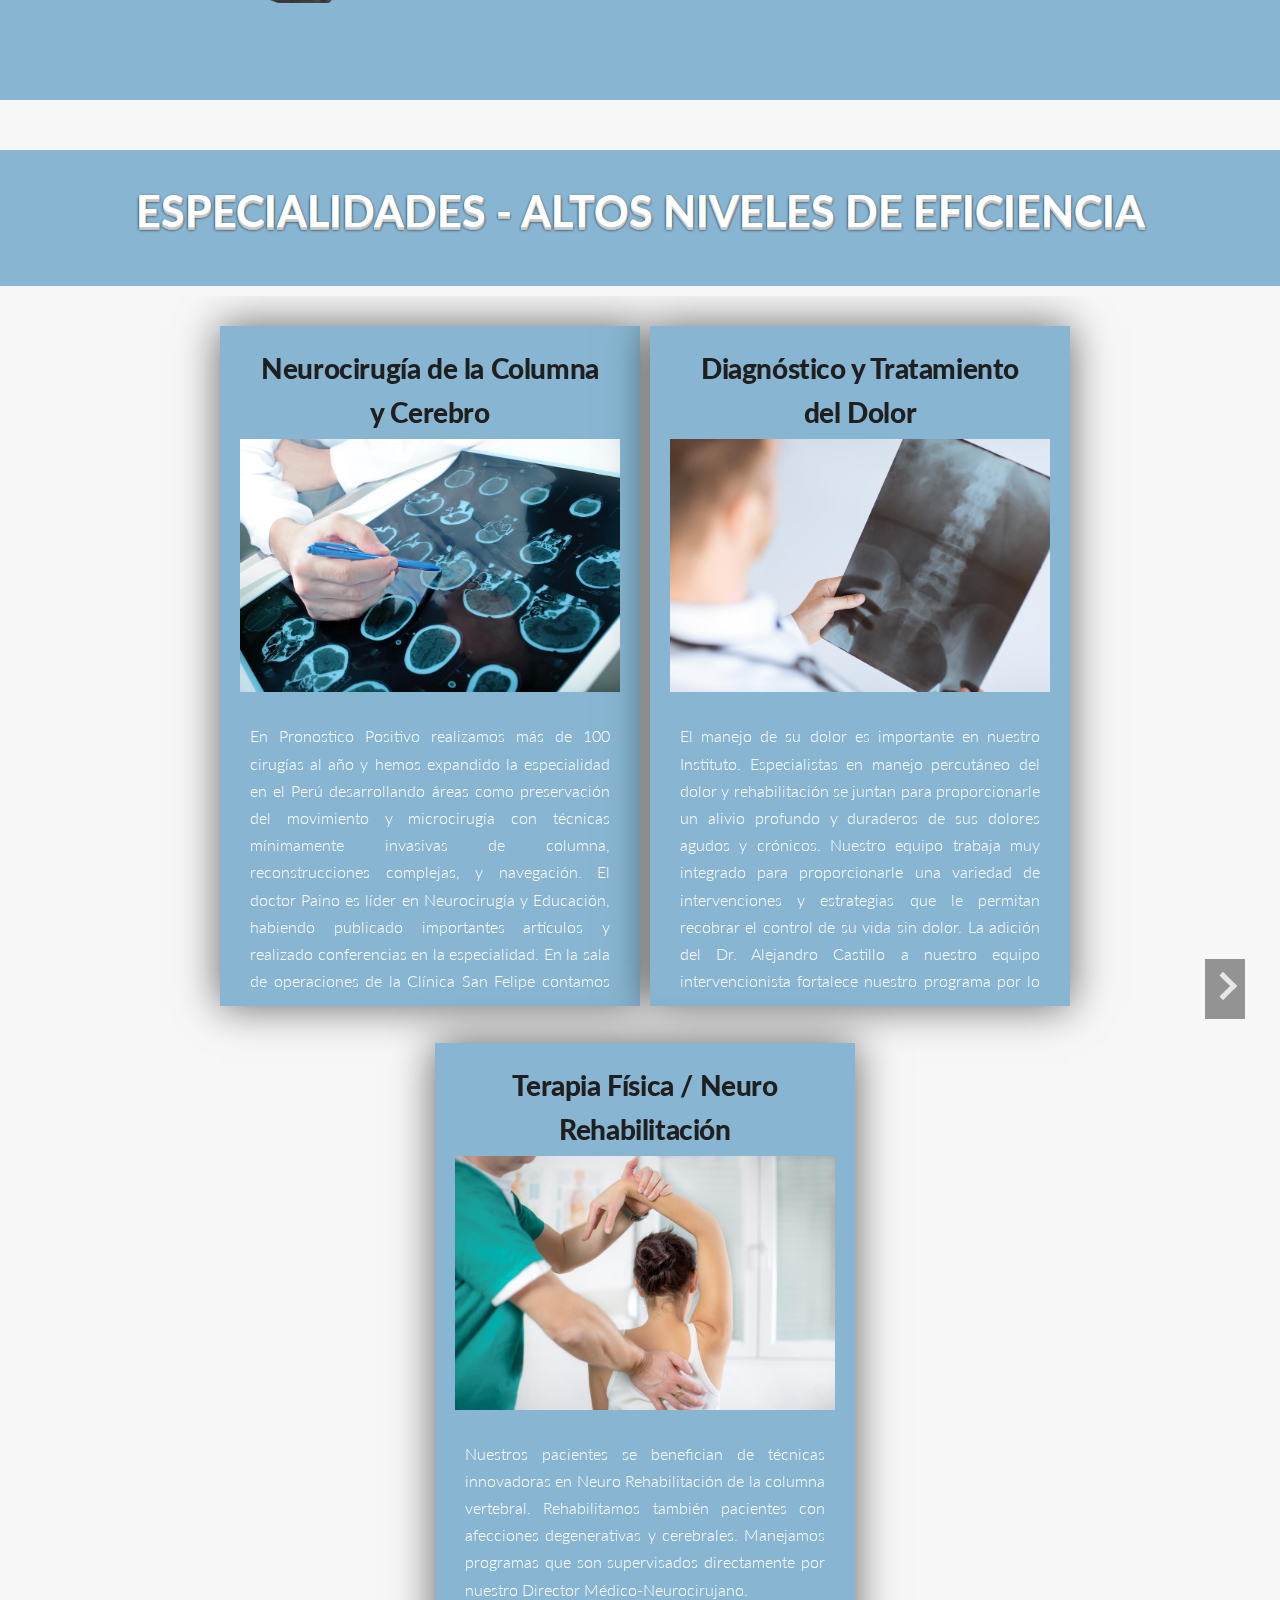
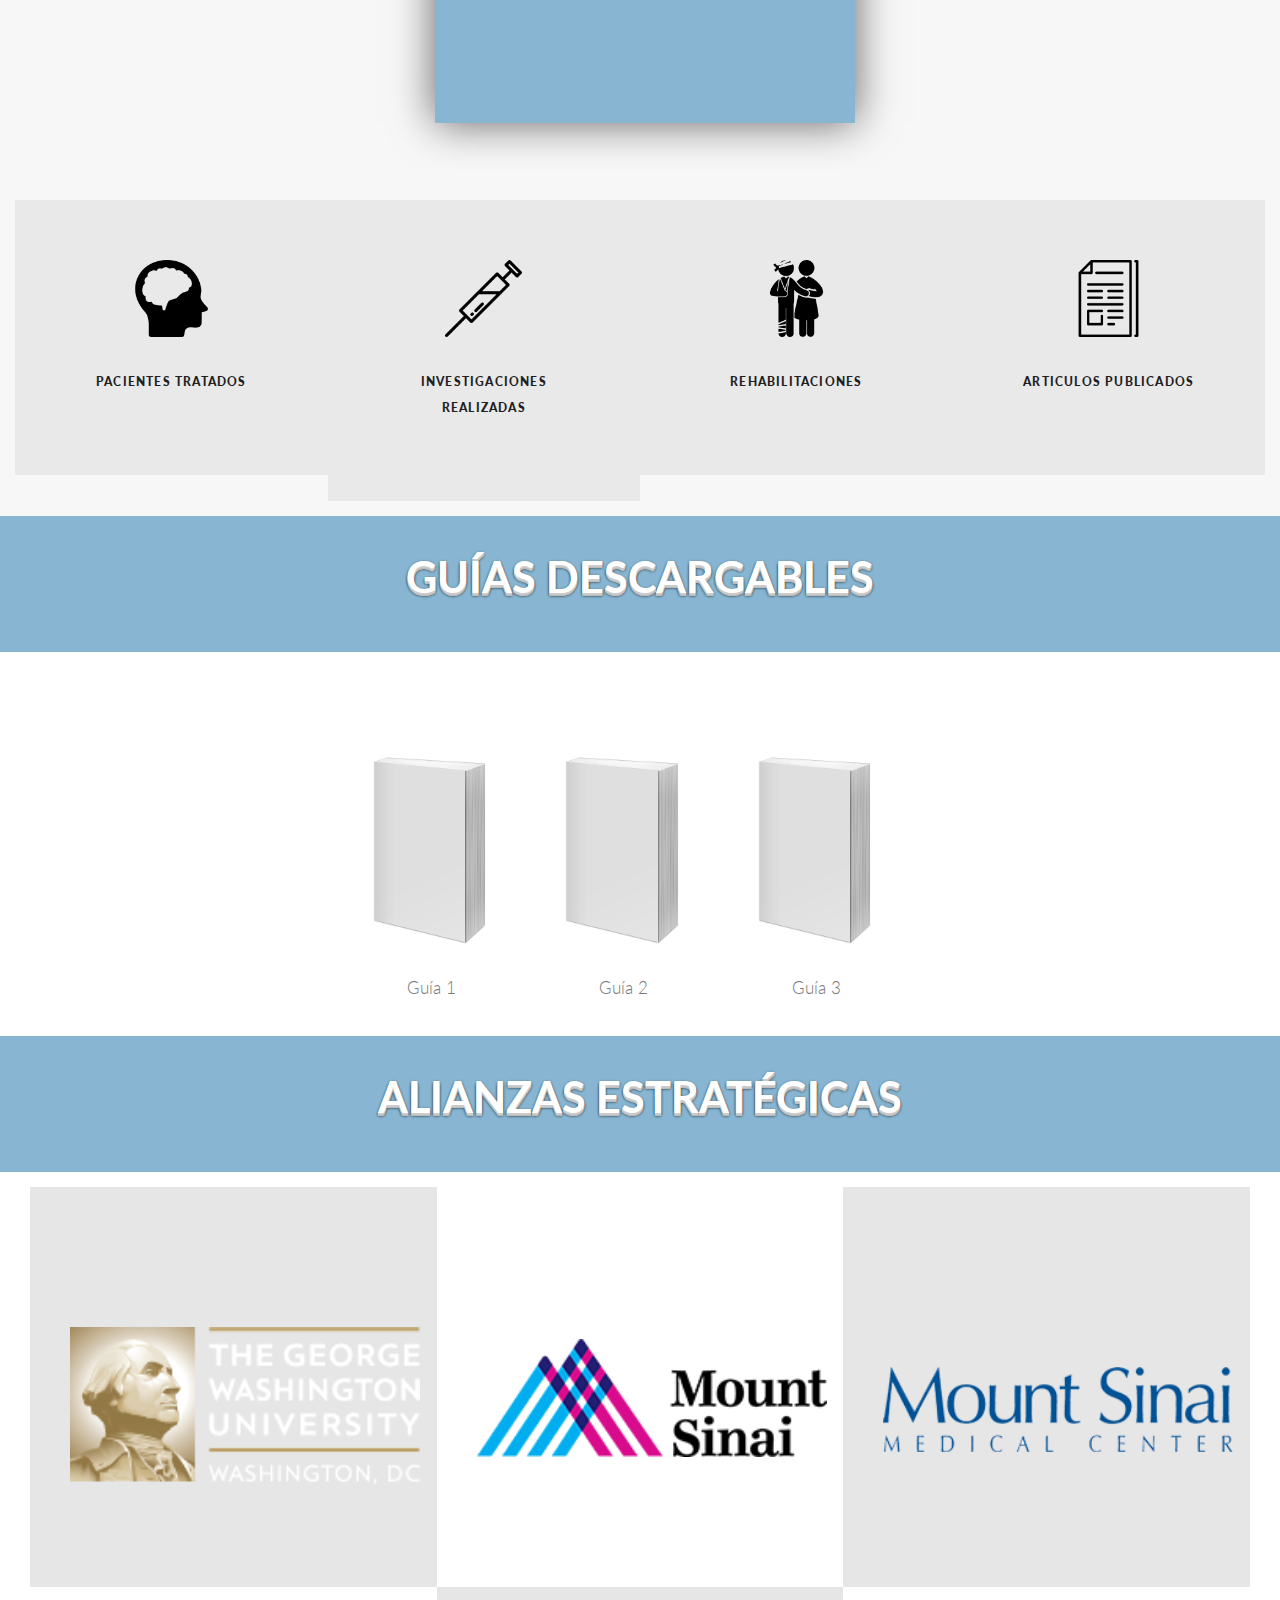
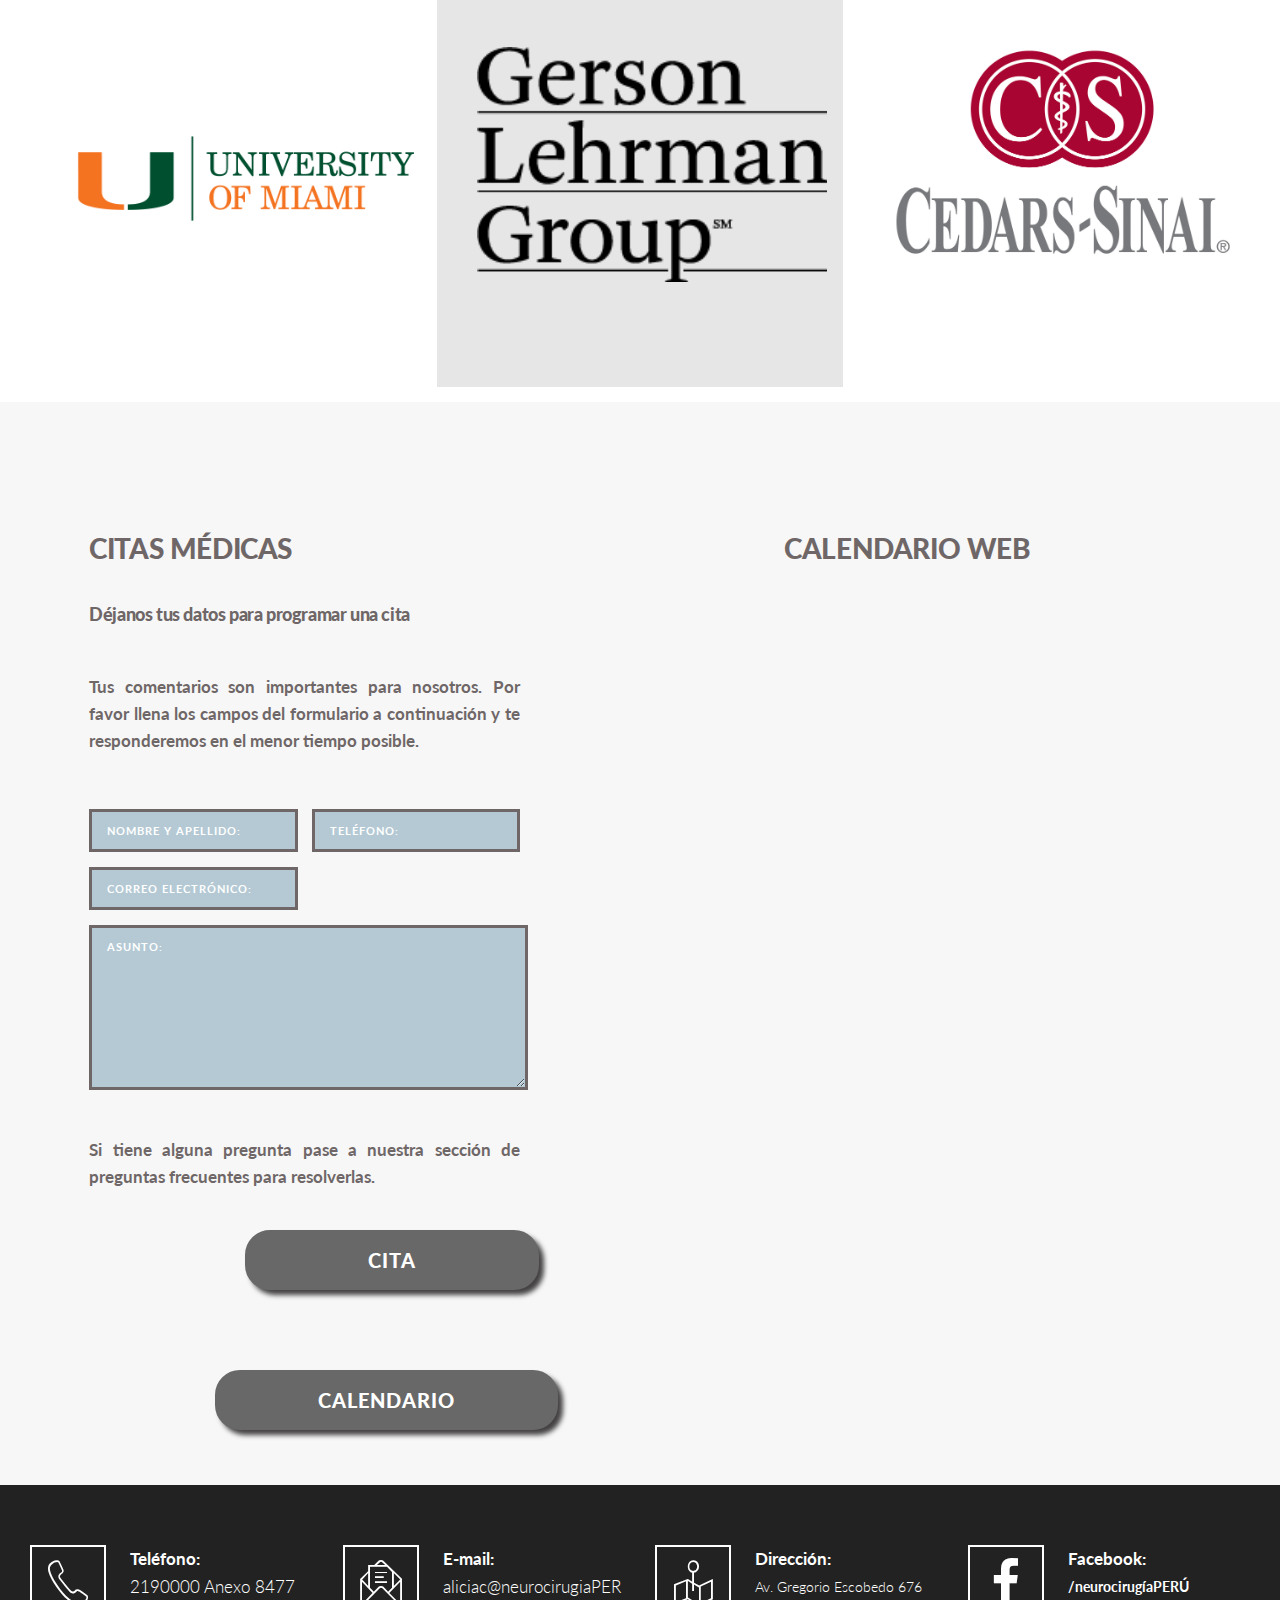
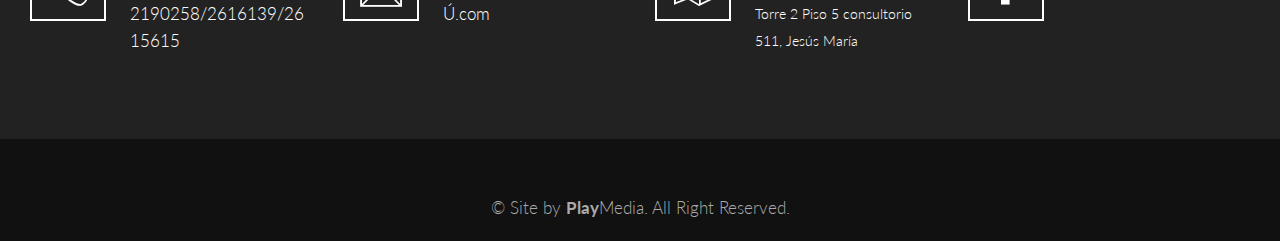
==== commit 927204e4: "asd" ====
--- a/index.html
+++ b/index.html
@@ -18,7 +18,6 @@
         <!--cms style css-->
         <link rel='stylesheet' id='cms-plugin-stylesheet-css' href='css/cms-style.css' type='text/css' media='all' />
         <link rel='stylesheet' id='zkraven-style-css' href='css/style.css' type='text/css' media='all' />
-        <link rel="stylesheet" href="dist/css/bootstrap-submenu.min.css">
         <!--[if lt IE 10]>
           <link property="cms-stylesheet" rel='stylesheet' id='zkraven-ie-css'  href='http://raven.zooka.io/demo/wp-content/themes/wp_raven/assets/css/ie.css?ver=screen' type='text/css' media='all' />
           <![endif]-->
@@ -45,7 +44,7 @@
           <link rel="stylesheet" type="text/css" href="http://raven.zooka.io/demo/wp-content/plugins/js_composer/assets/css/vc-ie8.min.css" media="screen">
           <![endif]-->
         <!--common css-->
-        <script src="dist/js/bootstrap-submenu.min.js" defer></script>
+        
         <link rel='stylesheet' id='common-css' href='css/common.css' type='text/css' media='all' />
         <!--index-custom-vc css-->
         <link rel='stylesheet' id='index-custom-vc-css' href='css/index-custom-vc.css' type='text/css' media='all' />
@@ -55,6 +54,11 @@
         <link href="http://fonts.googleapis.com/css?family=Lato:900" rel="stylesheet" property="stylesheet" type="text/css" media="all" />
         <script src="html5shiv.js"></script>
         <script src="flip-carousel.js"></script>
+
+        <link rel="stylesheet" href="bootstrap-submenu.min.css">
+        <script src="bootstrap-submenu.min.js" defer></script>
+
+
         <link href="flip-carousel.css" rel="stylesheet" />
         <style>
         /*img {
@@ -193,37 +197,18 @@
             line-height: 50px !important;
             text-shadow: 0 1px 0 #ccc, 0 2px 0 #4c4848, 0 3px 0 #4c4848, 0 4px 0 #4c4848, 0 5px 0 #4c4848, 0 6px 1px rgba(0,0,0,.1), 0 0 5px rgba(0,0,0,.1), 0 1px 3px rgba(0,0,0,.3), 0 3px 5px rgba(0,0,0,.2), 0 5px 10px rgba(0,0,0,.25), 0 10px 10px rgba(0,0,0,.2), 0 20px 20px rgba(0,0,0,.15);
         }
-        nav ul ul {
-                display: none;
-            }
-             
-            nav ul li:hover > ul {
-                display: block;
-            }
-
-        nav ul ul {
-    background: #88b6d2; border-radius: 0px; padding: 0;
-    position: absolute; top: 100%;
-}
-    nav ul ul li {
-        float: none; 
-        border-top: 1px solid #fff;
-        border-bottom: 1px solid #fff;
-        position: relative;
-    }
-        nav ul ul li a {
-            padding: 5px 10px;
-            /*color: #000;*/
-        }   
-            nav ul ul li a:hover {
-                background: #fff;
-            }
-            nav ul ul ul {
-    position: absolute; left: 100%; top:0;
-}
-
+
+        .tyti{
+            padding-top: 30px !important;
+        }
 
         @media (max-width: 767px) {
+            .subtit{
+                font-size: 0.8em !important;
+            }
+            .tyti{
+                padding-top: 0px !important;
+            }
             .sazz{
                 margin-left: 12px;
             }
@@ -395,58 +380,67 @@
             .cont{
                 height:450px;
             }
+
+            .top-mantain{
+                position: fixed;
+                right: 0;
+                left: 0;
+                z-index: 1030;
+            }
         </style>
         <script>
-            $('[data-submenu]').submenupicker();
+        $('#test').click(function(){
+                alert('asd');
+            });
+            
+            
             $( "#target" ).scroll();
+            
         </script>
 
     </head>
-    <div class="panel-body">
+
+    <body>
+
+
+<nav class="navbar navbar-default top-mantain" style="margin-bottom: 0px !important;">
+    <div class="navbar-header" style="background-color: white;">
+        <button class="navbar-toggle" type="button" data-toggle="collapse" data-target=".navbar-collapse">
+            <span class="sr-only">Toggle navigation</span>
+            <span class="icon-bar"></span>
+            <span class="icon-bar"></span>
+            <span class="icon-bar"></span>
+        </button>
+    <a class="navbar-brand">
+        <div id="logo-play" class="pull-left clearfix"><a class="cms-main-logo hidden-sm" href="#"><img alt="" src="images/logo.png" title="Paino"> </a></div>
+    </a>
+  </div>
+
+    <div class="navbar-collapse collapse" aria-expanded="true" style="background-color: #ffffff !important;"><!--<div class="navbar-collapse collapse in" aria-expanded="true">-->
+        <ul class="nav navbar-nav" style="padding-left: 30px;">
+            <li><a tabindex="0" href="#Inicio" class="tyti">Inicio</a>
+            <li><a tabindex="0" href="#DrPaino" class="tyti"><span class="menu-title">Dr. Paino</span></a></li>
+            <li><a tabindex="0" href="#Especializaciones" class="tyti"><span class="menu-title">Especialidades - Altos Niveles de Eficiencia</span></a></li>
+            <li><a tabindex="0" href="Noticias.html" class="tyti"><span class="menu-title">Noticias</span></a></li>
+            <li><a tabindex="0" href="PreguntasFrecuentes.html" class="tyti"><span class="menu-title">Preguntas Frecuentes</span></a></li>
+            <li><a tabindex="0" href="#Contacto" class="tyti"><span class="menu-title">Citas Médicas</span></a></li>
+            <li class="dropdown"><a tabindex="0" data-toggle="dropdown" data-submenu="" aria-expanded="false" class="tyti">Otros<span class="caret"></span></a>
+                <ul class="dropdown-menu">
+                    <li><a tabindex="0" href="Otros.html#Publicaciones"><span>Publicaciones</span></a></li>
+                    <li><a tabindex="0" href="Otros.html#Monografias"><span>Monografías</span></a></li>
+                    <li><a tabindex="0" href="Otros.html#Presentaciones"><span>Presentaciones</span></a></li>
+                    <li><a tabindex="0" href="Otros.html#Invitaciones"><span>Invitaciones</span></a></li>
+                    <li><a tabindex="0" href="Otros.html#Dedicatorias"><span>Dedicatorias</span></a></li>
+                    <li><a tabindex="0" href="Otros.html#Posters"><span>Posters</span></a></li>
+                    <li><a tabindex="0" href="Otros.html#Diplomas"><span>Diplomas</span></a></li>
+                </ul>
+            </li>
+            <li><a style="padding-right: 0px;" class="tyti"><span class="menu-title"><img src="images/Alianzas/english.png" width="20px"></span></a></li>
+            <li><a style="padding-left: 0px;" class="tyti"><span class="menu-title"><img class="sazz" src="images/Alianzas/spanish.png" width="30px"></span></a></li>
+        </ul>
     </div>
-    <body>
-
-        <nav class="navbar navbar-play navbar-fixed-top navbar-right">
-            <div class="container">
-                <div class="navbar-header">
-                    <div id="cms-nav-extra" class="pull-right navbar-toggle" data-toggle="collapse" data-target="#myNavbar" style="font-size: 1.1em; ">
-                        <i class="fa fa-bars" aria-hidden="true"></i>
-                    </div>
-                    <div id="logo-play" class="pull-left clearfix">
-                        <a class="cms-main-logo hidden-sm" href="#">
-                            <img alt="" src="images/logo.png" title="Play Media"> 
-                        </a>
-                    </div>
-                </div>
-                <div>
-                    <div class="collapse navbar-collapse navbar-right" id="myNavbar">
-                        <ul class="nav navbar-nav">
-                            <li><a href="#Inicio" class=""><span class="menu-title">Inicio</span></a></li>
-                            <li><a href="#DrPaino" class=""><span class="menu-title">Dr. Paino</span></a></li>
-                            <li><a href="#Especializaciones" class=""><span class="menu-title">Especialidades - Altos Niveles de Eficiencia</span></a></li>
-                            <li><a href="Noticias.html" class=""><span class="menu-title">Noticias</span></a></li>
-                            <li><a href="PreguntasFrecuentes.html" class=""><span class="menu-title">Preguntas Frecuentes</span></a></li>
-                            <li><a href="#Contacto" class=""><span class="menu-title">Citas Médicas</span></a></li>
-                            <li><a href="Otros.html">Otros</a>
-                                <ul style="list-style-type:none">
-                                    <li><a href="Otros.html#Publicaciones"><span class="menu-title">Publicaciones</span></a></li>
-                                    <li><a href="Otros.html#Monografias"><span class="menu-title">Monografías</span></a></li>
-                                    <li><a href="Otros.html#Presentaciones"><span class="menu-title">Presentaciones</span></a></li>
-                                    <li><a href="Otros.html#Invitaciones"><span class="menu-title">Invitaciones</span></a></li>
-                                    <li><a href="Otros.html#Dedicatorias"><span class="menu-title">Dedicatorias</span></a></li>
-                                    <li><a href="Otros.html#Posters"><span class="menu-title">Posters</span></a></li>
-                                    <li><a href="Otros.html#Diplomas"><span class="menu-title">Diplomas</span></a></li>
-                                </ul>
-                            </li>
-                            <li><a style="padding-right: 0px;"><span class="menu-title"><img src="images/Alianzas/english.png" width="20px"></span></a></li>
-                            <li><a style="padding-left: 0px;"><span class="menu-title"><img class="sazz" src="images/Alianzas/spanish.png" width="30px"></span></a></li>
-                        </ul>
-                    </div>
-                </div>
-            </div>
-        </nav>
-
-        <div id="Inicio" class="seccion">
+</nav>
+        <div id="Inicio" class="seccion" style="padding-top: 80px !important;">
             <div class="panel-body  heas">
                     <div class="col-md-12 fz"  style="opacity: 100;color:#000000; font-size: 3em; text-align: center;vertical-align: middle;">
                         <span><strong class="ewq">Aquí es donde comienza tu cuidado con </strong></span>
@@ -890,10 +884,10 @@
                     <div>
                         <h2 class="tett" style="color:#6f6767;text-align: center">CALENDARIO WEB</h2>
                         <div style="margin-top: 150px;">
-                            <button class="btnLogin">Cita</button>
+                            <button class="btnLogin" id="btnLogin">Cita</button>
                         </div>
                         <div>
-                            <button class="btnRegister">Calendario</button>
+                            <button class="btnRegister" id="btncalendar">Calendario</button>
                         </div>
                     </div>
                 </div>
@@ -1011,7 +1005,6 @@
         </div>
     </footer>
 <script>
-
 $(document).ready(function(){
     resize();
 });
@@ -1045,8 +1038,8 @@
             
               var date = new String( yr + '-' + mon + '-' + day );
             
-            input.disabled = false; 
-            input.setAttribute('min', date);
+            //input.disabled = false; 
+            //input.setAttribute('min', date);
 
         $(document).ready(function () {
             $("#btnReserva").click(function () {
@@ -1107,6 +1100,7 @@
         $(document).ready(function () {
             $('body').scrollspy({target: ".navbar", offset: 50});
         });
+
 </script>
     <script type='text/javascript' src='js/jquery.form.min.js'></script>
     <script type='text/javascript' src='js/modernizr.min.js'></script>
